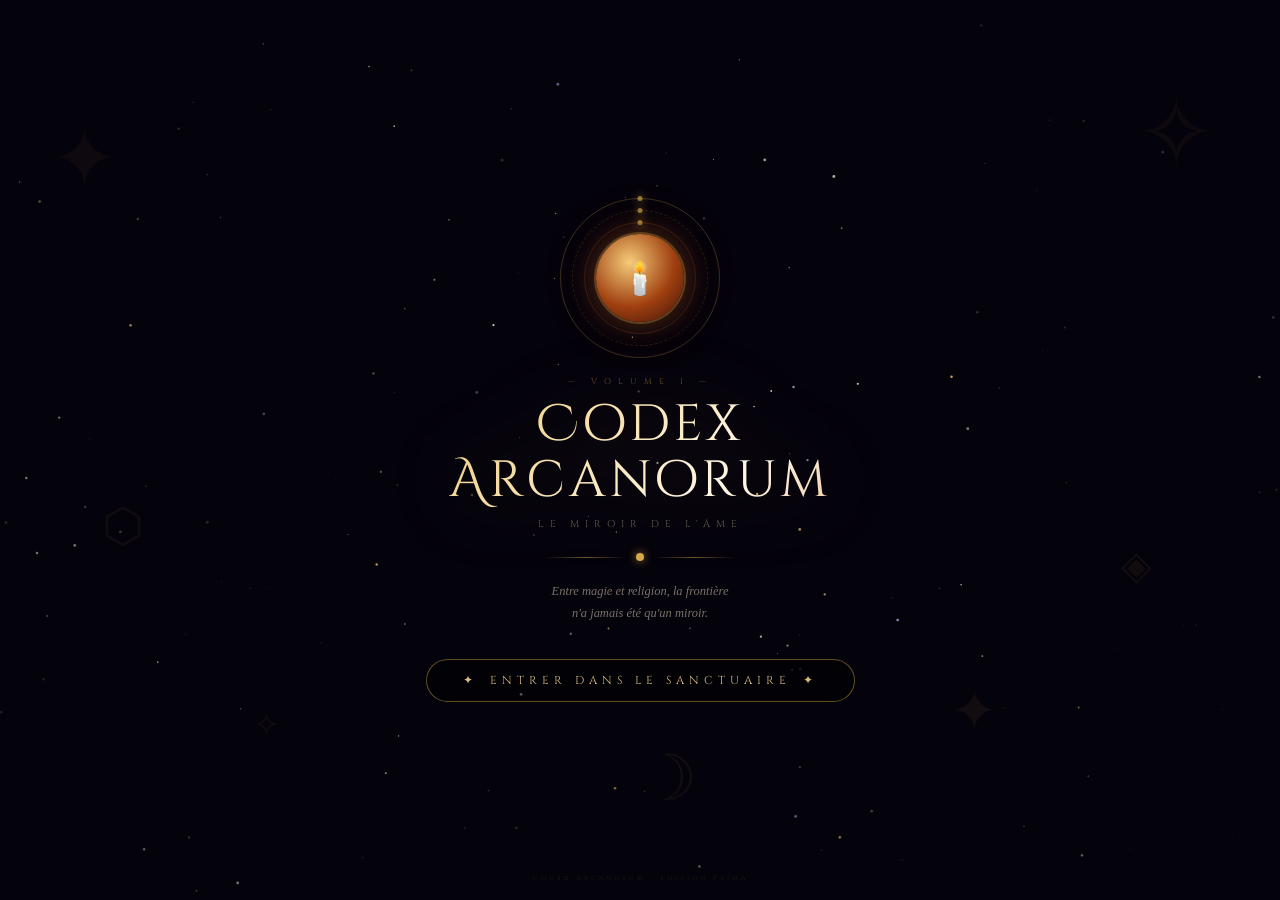
==== index.html @ 794274d6 "Adjust font sizes for various elements in index.html" ====
<!DOCTYPE html>
<html lang="fr">
<head>
<meta charset="UTF-8">
<meta name="viewport" content="width=device-width, initial-scale=1.0, user-scalable=no">
<title>Codex Arcanorum — Le Miroir de l'Âme</title>
<link rel="manifest" href="manifest.json">
<meta name="theme-color" content="#07050e">
<meta name="apple-mobile-web-app-capable" content="yes">
<meta name="apple-mobile-web-app-status-bar-style" content="black-translucent">
<meta name="mobile-web-app-capable" content="yes">
<link href="https://fonts.googleapis.com/css2?family=Cinzel+Decorative:wght@400;700&family=Cinzel:wght@400;600&family=IM+Fell+English:ital@0;1&display=swap" rel="stylesheet">
<style>

  *{box-sizing:border-box;user-select:none;margin:0;padding:0}
body{background:#07050e;font-family:'IM Fell English',Georgia,serif;color:#f4e9cc;display:flex;flex-direction:column;align-items:center;min-height:100vh;padding:12px;gap:10px;transition:background 1.4s}
:root{--acc:#d4a84b;--accL:#f0cc7a;--accD:#7a5a22;--ember:#c05c1a;--bg1:#07050e;--bg2:#0f0c1c;--parc:#f4e9cc;--parcD:#c9b98a;--mys:#7a5ab0;--border:rgba(212,168,75,0.28);--glow:rgba(212,120,30,0.28)}
#starsCanvas{position:fixed;inset:0;pointer-events:none;z-index:0;opacity:0.45}
header{text-align:center;position:relative;z-index:1;padding:4px 0}
.t-main{font-family:'Cinzel Decorative',serif;font-size:clamp(1rem,3vw,1.8rem);background:linear-gradient(135deg,#f0cc7a,var(--ember) 50%,#f0cc7a);-webkit-background-clip:text;background-clip:text;color:transparent;letter-spacing:2px}
.t-sub{font-family:'Cinzel',serif;font-size:0.58rem;color:var(--accD);letter-spacing:4px;text-transform:uppercase;margin-top:2px}
.stat-bar{display:flex;align-items:center;background:rgba(0,0,0,0.5);border:1px solid var(--border);border-radius:40px;padding:6px 14px;width:100%;max-width:700px;z-index:1;justify-content:space-between}
.sb-block{text-align:center;flex:1}
.sb-val{font-family:'Cinzel',serif;font-size:1.3rem;color:var(--accL);text-shadow:0 0 8px var(--glow);display:block;line-height:1.1}
.sb-lbl{font-size:0.58rem;letter-spacing:2px;color:var(--accD);text-transform:uppercase}
.sb-div{width:1px;height:26px;background:var(--border)}
.tabs{display:flex;gap:4px;width:100%;max-width:900px;position:relative;z-index:2}
.tab-btn{flex:1;padding:8px 3px;border:1px solid var(--border);background:rgba(0,0,0,0.4);border-radius:12px;font-family:'Cinzel',serif;font-size:0.68rem;letter-spacing:1px;color:var(--accD);cursor:pointer;text-align:center;transition:all 0.2s;position:relative}
.tab-btn.active{background:rgba(212,168,75,0.12);border-color:var(--acc);color:var(--accL)}
.tab-btn .notif{position:absolute;top:-4px;right:-4px;background:var(--ember);color:#fff;border-radius:50%;width:14px;height:14px;font-size:0.48rem;display:flex;align-items:center;justify-content:center;font-family:'Cinzel',serif}
.tab-pane{display:none;width:100%;max-width:900px;z-index:1}
.tab-pane.active{display:block}
.panel{background:linear-gradient(160deg,var(--bg2),var(--bg1));border:1px solid var(--border);border-radius:18px;padding:14px;position:relative;overflow:hidden}
.panel::before{content:'';position:absolute;inset:0;border-radius:18px;background:linear-gradient(135deg,rgba(212,168,75,0.04) 0%,transparent 50%);pointer-events:none}
.panel-title{font-family:'Cinzel',serif;font-size:0.65rem;letter-spacing:4px;text-transform:uppercase;color:var(--acc);border-bottom:1px solid var(--border);padding-bottom:5px;margin-bottom:10px}
#tab-ritual{display:grid;grid-template-columns:1fr 1fr;gap:11px}
@media(max-width:600px){#tab-ritual{grid-template-columns:1fr}}
.epoch-badge{background:rgba(212,168,75,0.09);border:1px solid rgba(212,168,75,0.25);border-radius:40px;padding:3px 11px;font-family:'Cinzel',serif;font-size:0.54rem;letter-spacing:2px;color:var(--accL);display:inline-block;margin-bottom:7px}
.fact-box{background:rgba(15,12,28,0.85);border:1px solid var(--acc);box-shadow:0 0 20px rgba(212,168,75,0.15);position:relative;overflow:hidden;width:100%;max-width:600px;margin:10px auto;display:flex;flex-direction:column;justify-content:space-between;align-items:center;text-align:center;padding:14px 18px;clip-path:polygon(2% 5%,98% 0%,100% 92%,3% 100%,0% 50%);backdrop-filter:blur(4px);
  height: 148px;
  min-height: 148px;
  max-height: 148px;
}
.fact-box::after{content:"";position:absolute;top:-50%;left:-150%;width:200%;height:200%;background:linear-gradient(45deg,transparent,rgba(255,255,255,0.1),transparent);transform:rotate(45deg);animation:mirrorShine 8s cubic-bezier(0.4,0,0.6,1) infinite;pointer-events:none}
   @keyframes mirrorShine{0%{transform:translateX(-100%) rotate(45deg)}100%{transform:translateX(100%) rotate(45deg)}}
@keyframes guidePulse{0%,100%{box-shadow:0 0 8px rgba(212,168,75,0.2);border-color:rgba(212,168,75,0.4)}50%{box-shadow:0 0 22px rgba(212,168,75,0.5);border-color:var(--accL)}}
.fact-txt{display:block;width:100%;word-break:normal;overflow-wrap:anywhere}
.fact-type{font-family:'Cinzel',serif;font-size:0.58rem;letter-spacing:3px;text-transform:uppercase;margin-bottom:2px;flex-shrink:0}
.fact-type.tf{color:var(--ember)}.fact-type.tc{color:var(--mys)}.fact-type.tt{color:#6a9a6a}
.fact-inner{overflow:hidden;flex:1;display:flex;align-items:center;width:100%}
.fact-txt{font-size:0.76rem;line-height:1.42;color:var(--parc);font-style:italic;
  display:-webkit-box;-webkit-line-clamp:4;-webkit-box-orient:vertical;overflow:hidden;
  width:100%;word-break:break-word}
.fact-txt.cit{font-size:0.8rem;color:#e0d8f4;-webkit-line-clamp:4}
.fact-auth{font-size:0.52rem;color:var(--accD);margin-top:3px;font-family:'Cinzel',serif;flex-shrink:0;overflow:hidden;text-overflow:ellipsis;white-space:nowrap;max-width:100%}
.ritual-wrap{display:flex;justify-content:center;margin:8px 0}
.ritual-btn{width:126px;height:126px;border-radius:50%;border:none;cursor:pointer;background:radial-gradient(circle at 35% 30%,#f5cc7a,#a04010 60%,#6a2a08);animation:pglow 3.2s ease-in-out infinite;transition:transform 0.06s;outline:none}
.ritual-btn:active{transform:scale(0.92);animation:none}
.ritual-inner{width:100%;height:100%;border-radius:50%;display:flex;flex-direction:column;align-items:center;justify-content:center;gap:2px;pointer-events:none}
.ritual-btn .sigil{font-size:1.85rem;filter:drop-shadow(0 0 6px rgba(255,220,120,0.6))}
.ritual-btn .blbl{font-family:'Cinzel',serif;font-size:0.46rem;letter-spacing:3px;color:#fff9e8}
@keyframes pglow{0%,100%{box-shadow:0 0 0 2px rgba(212,168,75,0.4),0 0 0 5px rgba(212,168,75,0.07),0 10px 25px rgba(0,0,0,0.7),0 0 18px var(--glow),inset 0 1px 2px rgba(255,240,180,0.4)}50%{box-shadow:0 0 0 3px rgba(240,200,100,0.7),0 0 0 11px rgba(212,168,75,0.12),0 10px 25px rgba(0,0,0,0.7),0 0 42px var(--glow),inset 0 1px 2px rgba(255,240,180,0.4)}}
.prog-row{display:flex;align-items:center;gap:8px;margin-top:10px}
.prog-bar{flex:1;height:3px;background:rgba(212,168,75,0.1);border-radius:3px;overflow:hidden}
.prog-fill{height:100%;background:linear-gradient(90deg,var(--ember),var(--acc));border-radius:3px;transition:width 0.4s}
.prog-lbl{font-family:'Cinzel',serif;font-size:0.5rem;color:var(--accD);white-space:nowrap}
.epoch-section{background:rgba(0,0,0,0.28);border:1px solid var(--border);border-radius:14px;overflow:hidden;margin-bottom:10px}
.epoch-head{padding:9px 13px;cursor:pointer;display:flex;justify-content:space-between;align-items:center;background:rgba(212,168,75,0.05)}
.epoch-head-name{font-family:'Cinzel',serif;font-size:0.72rem;color:var(--accL)}
.epoch-head-cost{font-family:'Cinzel',serif;font-size:0.58rem;color:var(--accD)}
.epoch-head.owned .epoch-head-cost{color:#6aaa6a}
.epoch-head.locked{opacity:0.3;cursor:default}
.ebar{height:2px;background:rgba(212,168,75,0.08);border-radius:2px;margin-top:5px;overflow:hidden;width:100%}
.efill{height:100%;background:linear-gradient(90deg,var(--ember),var(--acc));border-radius:2px;transition:width 0.3s}
.sanctuaries-grid{padding:8px;display:flex;flex-direction:column;gap:6px}
.sanct-card{background:rgba(0,0,0,0.3);border:1px solid rgba(212,168,75,0.14);border-radius:10px;padding:8px 10px;transition:all 0.15s}
.sanct-card.buyable{border-color:rgba(212,168,75,0.45);cursor:pointer;background:rgba(212,168,75,0.05)}
.sanct-card.buyable:hover{border-color:var(--acc);background:rgba(212,168,75,0.1);transform:translateX(2px)}
.sanct-card.locked{opacity:0.60}
.sanct-head{display:flex;justify-content:space-between;align-items:flex-start;gap:5px}
.sanct-name{font-family:'Cinzel',serif;font-size:0.7rem;color:var(--accL)}
.sanct-status{font-family:'Cinzel',serif;font-size:0.56rem;color:var(--accD)}
.sanct-card.owned .sanct-status{color:#6aaa6a}
.sanct-desc{font-size:0.63rem;color:var(--parcD);margin-top:2px;font-style:italic}
.sanct-bonus{font-size:0.58rem;color:#9ab870;margin-top:3px;font-family:'Cinzel',serif}
.lvl-bar{height:2px;background:rgba(212,168,75,0.08);border-radius:2px;margin-top:4px;overflow:hidden}
.lvl-fill{height:100%;background:linear-gradient(90deg,#6a9a6a,#9ab870);border-radius:2px}
.grim-header{display:flex;justify-content:space-between;align-items:center;margin-bottom:6px;flex-wrap:wrap;gap:6px}
.grim-total{font-family:'Cinzel',serif;font-size:0.58rem;color:var(--accD)}
.grim-filters{display:flex;gap:5px}
.grim-filter{background:rgba(0,0,0,0.35);border:1px solid var(--border);border-radius:20px;padding:3px 10px;font-family:'Cinzel',serif;font-size:0.52rem;color:var(--accD);cursor:pointer}
.grim-filter.active{background:rgba(212,168,75,0.14);border-color:var(--acc);color:var(--accL)}
.grim-epoch-section{margin-bottom:12px}
.grim-epoch-title{font-family:'Cinzel',serif;font-size:0.62rem;letter-spacing:3px;text-transform:uppercase;color:var(--acc);border-bottom:1px solid var(--border);padding-bottom:4px;margin-bottom:7px;display:flex;justify-content:space-between}
.grim-count{font-size:0.52rem;color:var(--accD)}
.grim-entry{background:rgba(0,0,0,0.32);border-radius:10px;padding:10px 12px;margin-bottom:6px;animation:slideIn 0.25s ease;border-left:3px solid transparent}
@keyframes slideIn{from{opacity:0;transform:translateX(-6px)}to{opacity:1;transform:translateX(0)}}
.grim-entry.tf{border-left-color:var(--ember);background:rgba(74,48,128,0.15)}
.grim-entry.tc{border-left-color:var(--mys);background:rgba(100,80,160,0.12)}
.grim-entry.tt{border-left-color:#6a9a6a;background:rgba(40,80,40,0.15)}
.grim-entry.rev{border-left-color:#5a8ac0;background:rgba(30,50,90,0.28)}
.ge-type{font-family:'Cinzel',serif;font-size:0.56rem;letter-spacing:3px;text-transform:uppercase;margin-bottom:3px}
.ge-type.tf{color:var(--ember)}.ge-type.tc{color:var(--mys)}.ge-type.tt{color:#6a9a6a}.ge-type.rev{color:#5a8ac0}
.ge-text{font-size:0.78rem;line-height:1.52;color:var(--parc);font-style:italic}
.ge-text.cit{font-size:0.84rem;color:#e0d8f4}
.ge-auth{font-size:0.56rem;color:var(--accD);margin-top:3px;font-family:'Cinzel',serif}
.grim-empty{font-size:0.72rem;color:var(--accD);font-style:italic;text-align:center;padding:20px;opacity:0.6}
.grim-scroll{max-height:60vh;overflow-y:auto;scrollbar-width:thin;padding-right:4px}
.modal-ov{position:fixed;inset:0;z-index:2000;background:rgba(2,1,8,0.84);backdrop-filter:blur(6px);display:flex;align-items:center;justify-content:center;animation:fadein 0.3s ease}
@keyframes fadein{from{opacity:0}to{opacity:1}}
.modal-box{background:linear-gradient(160deg,#100e20,#080614);border-radius:18px;padding:24px 22px;max-width:520px;width:100%;position:relative;animation:slideup 0.35s ease}
@keyframes slideup{from{opacity:0;transform:translateY(18px)}to{opacity:1;transform:translateY(0)}}
.modal-border{position:absolute;inset:0;border-radius:18px;border:1px solid rgba(212,168,75,0.48);pointer-events:none}
.modal-title{font-family:'Cinzel',serif;font-size:1.15rem;color:var(--accL);margin-bottom:12px;text-align:center;letter-spacing:3px}
.modal-text{font-style:italic;font-size:0.95rem;line-height:1.7;max-height:55vh;overflow-y:auto;padding-right:10px}
.modal-close{display:block;width:100%;background:rgba(212,168,75,0.1);border:1px solid var(--border);border-radius:40px;padding:8px;font-family:'Cinzel',serif;font-size:0.6rem;letter-spacing:3px;color:var(--accL);cursor:pointer;text-align:center}
.toast{position:fixed;bottom:14px;left:50%;transform:translateX(-50%) translateY(14px);background:rgba(18,13,32,0.97);border:1px solid var(--acc);border-radius:40px;padding:6px 18px;font-family:'Cinzel',serif;font-size:0.63rem;color:var(--accL);opacity:0;transition:all 0.3s;pointer-events:none;z-index:1000;white-space:nowrap}
.toast.show{opacity:1;transform:translateX(-50%) translateY(0)}
@media(max-width:560px){.modal-box{padding:18px 14px}.ritual-btn{width:110px;height:110px}.ritual-btn .sigil{font-size:1.6rem}.toast{white-space:normal;font-size:0.55rem}}
.reset-btn{position:fixed;bottom:12px;right:12px;background:rgba(100,80,160,0.2);border:1px solid rgba(212,168,75,0.3);border-radius:30px;padding:4px 10px;font-family:'Cinzel',serif;font-size:0.5rem;letter-spacing:1px;color:var(--accD);cursor:pointer;z-index:100;transition:all 0.2s;backdrop-filter:blur(4px)}
.reset-btn:hover{background:rgba(100,80,160,0.4);border-color:var(--ember);color:var(--accL)}
/* ═══════════ TUTORIEL ═══════════ */
.tuto-overlay{position:fixed;inset:0;z-index:5000;background:rgba(2,1,8,0.92);backdrop-filter:blur(8px);display:flex;align-items:center;justify-content:center;padding:16px;animation:fadein 0.4s ease}
.tuto-box{background:linear-gradient(160deg,#0e0c1e,#070514);border:1px solid var(--border);border-radius:20px;padding:22px 20px;max-width:480px;width:100%;position:relative;max-height:92vh;overflow-y:auto;scrollbar-width:thin}
.tuto-box::before{content:'';position:absolute;inset:0;border-radius:20px;background:linear-gradient(135deg,rgba(212,168,75,0.05) 0%,transparent 60%);pointer-events:none}
.tuto-header{text-align:center;margin-bottom:16px}
.tuto-title{font-family:'Cinzel Decorative',serif;font-size:1rem;background:linear-gradient(135deg,#f0cc7a,var(--ember) 50%,#f0cc7a);-webkit-background-clip:text;background-clip:text;color:transparent;letter-spacing:2px}
.tuto-subtitle{font-family:'Cinzel',serif;font-size:0.5rem;color:var(--accD);letter-spacing:3px;text-transform:uppercase;margin-top:4px}
.tuto-step{display:none}
.tuto-step.active{display:block;animation:slideIn 0.3s ease}
.tuto-step-title{font-family:'Cinzel',serif;font-size:0.75rem;color:var(--accL);margin-bottom:10px;display:flex;align-items:center;gap:8px;letter-spacing:2px}
.tuto-step-title .tuto-icon{font-size:1.4rem}
.tuto-text{font-size:0.75rem;line-height:1.7;color:var(--parc);font-style:italic}
.tuto-text strong{color:var(--accL);font-style:normal}
.tuto-text .tuto-tip{display:inline-block;background:rgba(212,168,75,0.1);border:1px solid rgba(212,168,75,0.25);border-radius:8px;padding:6px 10px;margin:8px 0;width:100%;font-style:normal;font-size:0.72rem}
.tuto-text .tuto-tip::before{content:"✧ ";color:var(--acc)}
.tuto-nav{display:flex;gap:8px;margin-top:18px;align-items:center}
.tuto-nav-btn{flex:1;padding:8px;background:rgba(212,168,75,0.1);border:1px solid var(--border);border-radius:30px;font-family:'Cinzel',serif;font-size:0.55rem;letter-spacing:2px;color:var(--accL);cursor:pointer;text-align:center;transition:all 0.2s}
.tuto-nav-btn:hover{background:rgba(212,168,75,0.2);border-color:var(--acc)}
.tuto-nav-btn.primary{background:rgba(212,168,75,0.18);border-color:var(--acc)}
.tuto-nav-btn.primary:hover{background:rgba(212,168,75,0.32);box-shadow:0 0 14px var(--glow)}
.tuto-dots{display:flex;gap:5px;justify-content:center;margin-top:12px}
.tuto-dot{width:6px;height:6px;border-radius:50%;background:rgba(212,168,75,0.2);border:1px solid rgba(212,168,75,0.3);transition:all 0.2s}
.tuto-dot.active{background:var(--acc);border-color:var(--accL);box-shadow:0 0 6px var(--glow)}
.tuto-divider{height:1px;background:var(--border);margin:12px 0}
.tuto-btn-help{position:fixed;bottom:52px;right:12px;background:rgba(100,80,160,0.25);border:1px solid rgba(212,168,75,0.35);border-radius:30px;padding:4px 10px;font-family:'Cinzel',serif;font-size:0.5rem;letter-spacing:1px;color:var(--accD);cursor:pointer;z-index:200;transition:all 0.2s;backdrop-filter:blur(4px)}
.tuto-btn-help:hover{background:rgba(100,80,160,0.45);border-color:var(--acc);color:var(--accL)}
.rune{position:fixed;pointer-events:none;z-index:1000;font-family:'Cinzel Decorative',serif;font-size:1.8rem;font-weight:bold;white-space:nowrap;animation:riseRune 1.4s ease-out forwards}
@keyframes riseRune{0%{opacity:0.9;transform:translateY(0) scale(0.8);filter:blur(0px)}30%{opacity:1;transform:translateY(-15px) scale(1)}100%{opacity:0;transform:translateY(-70px) scale(0.5);filter:blur(4px)}}
.spark{position:fixed;pointer-events:none;z-index:999;width:3px;height:3px;border-radius:50%;background:radial-gradient(circle,#f0cc7a,#d4783a);animation:sparkOut 0.8s ease-out forwards}
@keyframes sparkOut{0%{opacity:0.9;transform:scale(1)}100%{opacity:0;transform:scale(0.2) translateY(-20px)}}
.sigilCircle{position:fixed;pointer-events:none;z-index:998;border-radius:50%;border:1px solid rgba(212,168,75,0.6);box-shadow:0 0 12px rgba(212,168,75,0.4),inset 0 0 8px rgba(212,168,75,0.2);animation:circlePulse 0.7s ease-out forwards}
@keyframes circlePulse{0%{width:0;height:0;margin-left:0;margin-top:0;opacity:0.8}50%{opacity:0.5}100%{width:90px;height:90px;margin-left:-45px;margin-top:-45px;opacity:0}}
.mirror-fragments{display:flex;flex-wrap:wrap;gap:10px;margin:15px 0;justify-content:center}
.mirror-shard{width:65px;height:65px;background:rgba(212,168,75,0.1);border:1px solid rgba(212,168,75,0.3);border-radius:50%;display:flex;flex-direction:column;align-items:center;justify-content:center;font-size:1.6rem;transition:all 0.2s;position:relative}
.mirror-shard.found{background:rgba(212,168,75,0.25);border-color:var(--acc);box-shadow:0 0 12px rgba(212,168,75,0.4);animation:shardGlow 2s ease-in-out infinite}
.mirror-shard.found .shard-name{font-size:0.45rem;color:var(--accL);margin-top:4px;text-align:center}
.mirror-shard:not(.found){opacity:0.4;filter:grayscale(0.5)}
@keyframes shardGlow{0%,100%{box-shadow:0 0 5px rgba(212,168,75,0.3)}50%{box-shadow:0 0 18px rgba(212,168,75,0.7)}}
.mirror-progress{background:rgba(0,0,0,0.4);border-radius:20px;padding:12px;margin:12px 0;text-align:center}
.mirror-button{background:linear-gradient(135deg,rgba(212,168,75,0.2),rgba(100,80,160,0.3));border:2px solid var(--acc);border-radius:60px;padding:14px 24px;font-family:'Cinzel',serif;font-size:0.9rem;letter-spacing:4px;color:var(--accL);cursor:pointer;width:100%;margin:15px 0;transition:all 0.2s}
.mirror-button:hover:not(:disabled){background:rgba(212,168,75,0.35);transform:scale(1.02);box-shadow:0 0 20px var(--glow)}
.mirror-button:disabled{opacity:0.4;cursor:not-allowed}
.mirror-legend{font-size:0.65rem;color:var(--parcD);font-style:italic;margin-top:12px;padding-top:10px;border-top:1px solid var(--border);text-align:center}
.mirror-complete{background:linear-gradient(135deg,rgba(212,168,75,0.15),rgba(100,80,160,0.2));border-radius:16px;padding:18px;margin:15px 0;text-align:center;border:1px solid rgba(212,168,75,0.5);animation:completePulse 1.8s ease-in-out infinite}
@keyframes completePulse{0%,100%{border-color:rgba(212,168,75,0.4);background:rgba(212,168,75,0.08)}50%{border-color:rgba(212,168,75,0.9);background:rgba(212,168,75,0.18)}}
.mirror-final-choice{display:flex;gap:12px;margin:15px 0;flex-wrap:wrap}
.choice-btn{flex:1;background:rgba(0,0,0,0.5);border:1px solid var(--border);border-radius:40px;padding:12px 8px;font-family:'Cinzel',serif;font-size:0.7rem;cursor:pointer;transition:all 0.2s;color:var(--parc)}
.choice-btn:hover{border-color:var(--acc);background:rgba(212,168,75,0.15)}
.choice-faith{border-left-color:#c0a8f0}.choice-magic{border-left-color:var(--ember)}.choice-unity{border-left-color:var(--acc)}
.modal-mirror{border:2px solid var(--acc);box-shadow:0 0 30px var(--glow), inset 0 0 20px rgba(212,168,75,0.1);background:linear-gradient(160deg,#0a0818,#050310);animation:modalGlowPulse 2s ease-in-out infinite}
.modal-mirror .modal-border{border-color:var(--acc);box-shadow:0 0 15px var(--acc)}
.modal-mirror .modal-title{font-size:1.2rem;letter-spacing:4px;text-shadow:0 0 10px var(--acc);color:var(--accL)}
.modal-mirror .modal-text{border-left:2px solid var(--acc);padding-left:15px;font-size:1rem}
@keyframes modalGlowPulse{0%,100%{box-shadow:0 0 20px rgba(212,168,75,0.2), inset 0 0 10px rgba(212,168,75,0.05)}50%{box-shadow:0 0 45px rgba(212,168,75,0.5), inset 0 0 25px rgba(212,168,75,0.1)}}
.modal-mirror-ultimate{border:3px solid #d4af37;box-shadow:0 0 60px rgba(212,175,55,0.7), inset 0 0 30px rgba(212,175,55,0.15);background:linear-gradient(160deg,#1a1520,#0a0810);animation:modalUltimatePulse 1.5s ease-in-out infinite}
.modal-mirror-ultimate .modal-title{font-size:1.4rem;text-shadow:0 0 15px #d4af37;color:#d4af37}
.modal-mirror-ultimate .modal-text{border-left:2px solid #d4af37;color:#f0e6c0}
@keyframes modalUltimatePulse{0%,100%{box-shadow:0 0 30px rgba(212,175,55,0.3)}50%{box-shadow:0 0 70px rgba(212,175,55,0.8)}}
.achievements-panel{max-height:400px;overflow-y:auto;padding:5px}
.achievement{background:rgba(0,0,0,0.3);border-left:3px solid var(--accD);border-radius:10px;padding:8px 12px;margin-bottom:8px;transition:all 0.2s;cursor:pointer}
.achievement.unlocked{border-left-color:var(--acc);background:rgba(212,168,75,0.1);box-shadow:0 0 8px rgba(212,168,75,0.2)}
.achievement.unlocked .achieve-title{color:var(--accL);text-shadow:0 0 4px var(--acc)}
.achievement.unlocked .achieve-desc{color:var(--parc)}
.achievement.locked{opacity:0.5;filter:grayscale(0.3)}
.achieve-title{font-family:'Cinzel',serif;font-size:0.7rem;letter-spacing:2px;display:flex;justify-content:space-between;align-items:center}
.achieve-name{color:var(--acc)}
.achieve-date{font-size:0.5rem;color:var(--accD);font-family:monospace}
.achieve-desc{font-size:0.55rem;color:var(--parcD);margin-top:3px;font-style:italic}
.achieve-reward{font-size:0.5rem;color:#9ab870;margin-top:3px}

/* ═══════════ GAINS PASSIFS VISUELS ═══════════ */
@keyframes passiveFloat{
  0%  { opacity:0;   transform:translateY(0)   scale(0.7); }
  18% { opacity:1;   transform:translateY(-8px) scale(1);  }
  70% { opacity:0.85;transform:translateY(-28px)scale(0.95);}
  100%{ opacity:0;   transform:translateY(-48px)scale(0.6); filter:blur(2px); }
}
@keyframes passiveDot{
  0%  { opacity:0;   transform:translateY(0) scale(0); }
  20% { opacity:0.8; transform:translateY(-6px) scale(1); }
  100%{ opacity:0;   transform:translateY(-30px) scale(0.4); }
}
@keyframes sanctPulse{
  0%,100%{ box-shadow: 0 0 0px rgba(212,168,75,0); }
  50%    { box-shadow: 0 0 10px rgba(212,168,75,0.22), inset 0 0 6px rgba(212,168,75,0.08); }
}
.passive-float{
  position:absolute; pointer-events:none; z-index:900;
  font-family:'Cinzel',serif; font-size:0.62rem; font-weight:bold;
  color:#f0cc7a; text-shadow:0 0 6px rgba(212,168,75,0.9);
  white-space:nowrap; animation:passiveFloat 1.5s ease-out forwards;
}
.passive-dot{
  position:absolute; pointer-events:none; z-index:899;
  width:3px; height:3px; border-radius:50%;
  background:radial-gradient(circle,#f0cc7a,#c07820);
  animation:passiveDot 1.2s ease-out forwards;
}
.sanct-card.owned{ position:relative; overflow:visible; }
.sanct-card.active-passive{ animation:sanctPulse 2.4s ease-in-out infinite; }
.achieve-notif{position:fixed;bottom:80px;right:20px;background:linear-gradient(135deg,#0a0818,#050310);border:2px solid var(--acc);border-radius:12px;padding:12px 18px;max-width:280px;z-index:2001;opacity:0;transition:opacity 0.3s ease;animation:achieveSlideIn 0.4s ease-out forwards;box-shadow:0 0 30px rgba(212,168,75,0.4)}
#achievementsBtn.has-new::after{content:"✨";position:absolute;top:-8px;right:-8px;font-size:0.7rem;animation:sparkle 1s ease-in-out infinite}
@keyframes sparkle{0%,100%{opacity:0.6;transform:scale(0.9)}50%{opacity:1;transform:scale(1.2)}}
.cosmic-section{background:linear-gradient(160deg,rgba(20,10,40,0.9),rgba(5,2,15,0.95));border:1px solid rgba(212,175,55,0.5);border-radius:18px;overflow:hidden;margin-bottom:12px;box-shadow:0 0 30px rgba(212,175,55,0.08)}
.cosmic-header{padding:12px 16px;background:linear-gradient(90deg,rgba(212,175,55,0.1),rgba(100,80,160,0.1));border-bottom:1px solid rgba(212,175,55,0.25);text-align:center}
.cosmic-title{font-family:'Cinzel Decorative',serif;font-size:0.72rem;letter-spacing:4px;background:linear-gradient(135deg,#f0cc7a,#d4af37,#c0a8e8);-webkit-background-clip:text;background-clip:text;color:transparent}
.cosmic-subtitle{font-size:0.52rem;color:rgba(212,175,55,0.6);letter-spacing:2px;margin-top:3px;font-family:'Cinzel',serif}
.cosmic-grid{padding:10px;display:flex;flex-direction:column;gap:8px}
.cosmic-card{border-radius:14px;padding:12px 14px;border:1px solid rgba(212,175,55,0.2);background:rgba(0,0,0,0.4);transition:all 0.2s;position:relative;overflow:hidden}
.cosmic-card.owned{border-color:rgba(212,175,55,0.55);background:linear-gradient(135deg,rgba(212,175,55,0.08),rgba(100,80,160,0.12));box-shadow:0 0 15px rgba(212,175,55,0.12)}
.cosmic-card.buyable {
  border-color: rgba(212,175,55,0.45);
  cursor: pointer;
  background: rgba(212,175,55,0.05);
  transition: all 0.2s ease;
  animation: none !important;
}

.cosmic-card.buyable:hover {
  border-color: #d4af37;
  background: rgba(212,175,55,0.1);
  transform: translateX(2px);
  box-shadow: 0 0 20px rgba(212,175,55,0.2);
}
 .cosmic-card.locked{opacity:0.32}
.cosmic-card-head{display:flex;justify-content:space-between;align-items:flex-start;gap:8px}
.cosmic-name{font-family:'Cinzel',serif;font-size:0.7rem;color:#f0cc7a;display:flex;align-items:center;gap:6px}
.cosmic-cost{font-family:'Cinzel',serif;font-size:0.56rem;color:rgba(212,175,55,0.7);white-space:nowrap}
.cosmic-card.owned .cosmic-cost{color:#9ab870}
.cosmic-desc{font-size:0.6rem;color:var(--parcD);margin-top:4px;font-style:italic;line-height:1.4}
.cosmic-bonus{font-size:0.55rem;color:#c0a8e8;margin-top:5px;font-family:'Cinzel',serif;letter-spacing:1px}
.cosmic-lore{font-size:0.56rem;color:rgba(240,230,200,0.55);margin-top:6px;font-style:italic;line-height:1.4;border-left:2px solid rgba(212,175,55,0.25);padding-left:8px;display:none}
.cosmic-card.owned .cosmic-lore{display:block;color:rgba(240,230,200,0.75)}
.cosmic-shine{position:absolute;inset:0;background:linear-gradient(45deg,transparent 30%,rgba(212,175,55,0.06) 50%,transparent 70%);pointer-events:none;animation:cosmicShine 6s ease-in-out infinite}
@keyframes cosmicShine{0%{transform:translateX(-100%)}100%{transform:translateX(200%)}}
.cosmic-progress{display:flex;align-items:center;gap:6px;margin-top:6px}
.cosmic-prog-bar{flex:1;height:2px;background:rgba(212,175,55,0.1);border-radius:2px;overflow:hidden}
.cosmic-prog-fill{height:100%;background:linear-gradient(90deg,#7a5ab0,#d4af37);border-radius:2px;transition:width 0.4s}
@media(max-width:400px){body{padding:8px;gap:6px}}.stat-bar{padding:4px 10px;gap:4px}.sb-val{font-size:0.9rem}.sb-lbl{font-size:0.4rem}.tab-btn{font-size:0.5rem;padding:6px 2px}.panel{padding:10px}.panel-title{font-size:0.5rem;margin-bottom:6px}.fact-txt{font-size:0.65rem}.fact-txt.cit{font-size:0.7rem}.ritual-btn{width:100px;height:100px}.ritual-btn .sigil{font-size:1.4rem}.ritual-btn .blbl{font-size:0.4rem}.epoch-badge{font-size:0.45rem;padding:2px 8px}.sanct-name{font-size:0.6rem}.sanct-desc{font-size:0.55rem}.sanct-status,.sanct-bonus{font-size:0.5rem}.sanct-card{padding:6px 8px}.grim-entry{padding:8px 10px}.ge-text{font-size:0.65rem}.ge-type{font-size:0.45rem}.mirror-shard{width:50px;height:50px;font-size:1.2rem}.mirror-shard.found .shard-name{font-size:0.4rem}.mirror-button{font-size:0.7rem;padding:10px 16px}.choice-btn{font-size:0.6rem;padding:8px 6px}.modal-box{max-width:90%;padding:16px 14px;margin:10px}.modal-title{font-size:1rem}.modal-text{font-size:0.85rem;line-height:1.5}.toast{font-size:0.55rem;padding:5px 12px;white-space:normal;max-width:90%;text-align:center}.reset-btn{padding:3px 8px;font-size:0.6rem}#achievementsBtn{font-size:0.9rem;padding:3px 6px}#recentScroll{font-size:0.55rem}}
@media(max-width:480px){.stat-bar{flex-wrap:wrap;justify-content:center;gap:8px}.sb-div{display:none}.tab-btn{font-size:0.45rem;letter-spacing:1px}.mirror-final-choice{flex-direction:column}}
.event-toast{position:fixed;bottom:80px;right:20px;width:280px;background:linear-gradient(135deg,#0a0818,#050310);border:2px solid var(--acc);border-radius:12px;padding:12px;z-index:2001;animation:slideInRight 0.3s ease-out;cursor:pointer}
.event-toast .title{font-family:'Cinzel',serif;font-size:0.8rem;color:var(--accL);margin-bottom:8px}
.event-toast .desc{font-size:0.7rem;color:var(--parc);margin-bottom:10px}
.event-toast .choices{display:flex;gap:8px}
.event-toast .choice{flex:1;background:rgba(212,168,75,0.15);border:1px solid var(--border);border-radius:8px;padding:6px;font-size:0.6rem;text-align:center;cursor:pointer}
.event-toast .choice:hover{background:rgba(212,168,75,0.3);border-color:var(--acc)}
@keyframes slideInRight{from{opacity:0;transform:translateX(100px)}to{opacity:1;transform:translateX(0)}}
#achievementsBtn,#resetBtn{z-index:2000}
@keyframes waveExpand{0%{transform:scale(0.2);opacity:0.8}100%{transform:scale(2);opacity:0}}
@keyframes floatUp{0%{opacity:1;transform:translateY(0) scale(0.5)}100%{opacity:0;transform:translateY(-60px) scale(1.2)}}
@keyframes comboGlow{0%{text-shadow:0 0 0px var(--accL)}50%{text-shadow:0 0 15px var(--accL)}100%{text-shadow:0 0 0px var(--accL)}}
.combo-flash{animation:comboGlow 0.3s ease-out}

/* ═══ COMBO AMÉLIORÉ ═══ */
#comboBlock{transition:all 0.2s}
#comboBlock.combo-on .sb-val{color:#ffaa44!important;text-shadow:0 0 10px rgba(255,130,30,0.9)!important}
#comboBlock.combo-on .sb-lbl{color:#c07838!important}
#comboBlock.combo-hot .sb-val{color:#ff6b20!important;text-shadow:0 0 18px rgba(255,80,10,1)!important;animation:comboFire 0.35s ease-in-out infinite alternate}
#comboBlock.combo-max .sb-val{color:#f0cc7a!important;text-shadow:0 0 22px rgba(212,168,75,0.8),0 0 44px rgba(240,204,122,0.4)!important;animation:comboFire 0.18s ease-in-out infinite alternate}
 @keyframes comboFire{0%{transform:scale(1)}100%{transform:scale(1.14)}}
@keyframes comboBurst{0%{transform:scale(1.3);opacity:1}100%{transform:scale(1);opacity:1}}
.combo-burst{animation:comboBurst 0.22s ease-out}

/* Barre de jauge combo */
#comboMeter{width:100%;max-width:700px;height:3px;background:rgba(212,168,75,0.08);border-radius:3px;overflow:hidden;z-index:1;opacity:0;transition:opacity 0.3s}
#comboMeter.visible{opacity:1}
#comboMeterFill{height:100%;width:0%;border-radius:3px;background:linear-gradient(90deg,#c05c1a,#f0cc7a);transition:width 0.1s ease-out}

/* Tooltip combo */
.combo-tip{position:fixed;pointer-events:none;z-index:1002;font-family:'Cinzel',serif;font-size:0.68rem;font-weight:bold;color:#ffaa44;text-shadow:0 0 8px rgba(255,120,20,0.9);animation:comboTipAnim 1.1s ease-out forwards;white-space:nowrap}
@keyframes comboTipAnim{0%{opacity:1;transform:translateY(0) scale(0.85)}20%{opacity:1;transform:translateY(-12px) scale(1.05)}100%{opacity:0;transform:translateY(-50px) scale(0.7)}}

/* Décalage : quand le combo retombe */
.combo-decay{animation:comboDecay 0.4s ease-out forwards}
@keyframes comboDecay{0%{transform:scale(0.9);opacity:0.6}100%{transform:scale(1);opacity:1}}

.reset-btn{display:none}
.tuto-btn-help{display:none}
.epoch-content{transition:all 0.2s ease;overflow:hidden;display:block}
.epoch-content.collapsed{display:none!important}
.collapse-indicator{display:inline-block;transition:transform 0.2s ease;font-size:0.7rem;margin-left:8px;color:var(--accL)}
.epoch-head{cursor:pointer;user-select:none}
.epoch-head .epoch-head-name{display:flex;align-items:center;gap:6px;flex-wrap:wrap}
.modal-box.magnum-opus{animation:magnumGlow 4s infinite ease-in-out;border:2px solid var(--accL);background:radial-gradient(circle at center,#1a140a 0%,#07050e 100%);max-width:500px;transform:scale(1.05)}
@keyframes magnumGlow{0%{box-shadow:0 0 20px var(--accD), inset 0 0 10px var(--accD)}50%{box-shadow:0 0 60px var(--accL), inset 0 0 30px var(--accL)}100%{box-shadow:0 0 20px var(--accD), inset 0 0 10px var(--accD)}}
.modal-title.legendary{font-family:'Cinzel Decorative',serif;letter-spacing:4px;background:linear-gradient(to bottom,var(--accL),var(--acc));-webkit-background-clip:text;-webkit-text-fill-color:transparent;font-size:1.6rem;text-align:center;margin-bottom:20px}
/* ═══════════════════════════════════════════════════════
   ÉCRAN DE FIN — L'Héritage Éternel
═══════════════════════════════════════════════════════ */
#endingScreen{position:fixed;inset:0;z-index:9999;background:#000;display:flex;flex-direction:column;align-items:center;overflow-y:auto;overflow-x:hidden;opacity:0;pointer-events:none;transition:opacity 2s ease}
#endingScreen.visible{opacity:1;pointer-events:all}
#endingStars{position:fixed;inset:0;z-index:0;pointer-events:none}
#endingScroll{position:relative;z-index:2;width:100%;max-width:700px;padding:80px 32px 60px;display:flex;flex-direction:column;align-items:center;gap:0}
.ending-block{opacity:0;transform:translateY(24px);transition:opacity 1.6s ease, transform 1.6s ease;text-align:center;padding:24px 0;will-change:opacity,transform}
.ending-block.revealed{opacity:1;transform:translateY(0)}
.ending-rule{width:1px;height:56px;background:linear-gradient(to bottom,transparent,rgba(212,175,55,0.45),transparent);margin:0 auto;opacity:0;transition:opacity 1.6s ease}
.ending-rule.revealed{opacity:1}
.ending-eyebrow{font-family:'Cinzel',serif;font-size:0.52rem;letter-spacing:5px;color:rgba(212,175,55,0.5);text-transform:uppercase;margin-bottom:10px}
.ending-title{font-family:'Cinzel Decorative',serif;font-size:clamp(1.2rem,4vw,2.1rem);background:linear-gradient(135deg,#f0cc7a 0%,#fff5e0 45%,#c0a8e8 70%,#f0cc7a 100%);background-size:300% 300%;-webkit-background-clip:text;background-clip:text;color:transparent;animation:endTitleShimmer 8s ease-in-out infinite;letter-spacing:3px;line-height:1.3}
@keyframes endTitleShimmer{0%,100%{background-position:0% 50%}50%{background-position:100% 50%}}
.ending-sub{font-family:'Cinzel',serif;font-size:0.6rem;color:rgba(240,230,200,0.45);letter-spacing:4px;margin-top:6px}
.ending-thesis{font-family:'IM Fell English',Georgia,serif;font-size:clamp(0.9rem,2.2vw,1.06rem);color:rgba(240,230,200,0.85);line-height:1.9;font-style:italic;max-width:560px;margin:0 auto;text-align:center}
.ending-thesis em{color:#f0cc7a;font-style:normal;font-variant:small-caps;letter-spacing:1px}
.ending-thesis strong{color:#c0a8e8;font-weight:normal}
.ending-thesis .g{color:#9ab870}
.ending-citation{font-family:'Cinzel',serif;font-size:0.55rem;color:rgba(212,175,55,0.42);letter-spacing:2px;margin-top:10px;text-align:center}
.ending-symbol{font-size:2.8rem;display:block;text-align:center;filter:drop-shadow(0 0 18px rgba(212,175,55,0.45));animation:endSymbolFloat 7s ease-in-out infinite}
@keyframes endSymbolFloat{0%,100%{transform:translateY(0) rotate(-1deg)}50%{transform:translateY(-10px) rotate(1deg)}}
.ending-divider{font-family:'Cinzel',serif;font-size:0.65rem;color:rgba(212,175,55,0.28);letter-spacing:8px;text-align:center;margin:2px 0}
.ending-final-word{font-family:'Cinzel Decorative',serif;font-size:clamp(1rem,3.5vw,1.5rem);color:#f0cc7a;text-align:center;letter-spacing:4px;text-shadow:0 0 40px rgba(212,175,55,0.7),0 0 80px rgba(212,175,55,0.3),0 0 120px rgba(192,168,232,0.2)}
.ending-close-wrap{text-align:center;padding:40px 0 30px;opacity:0;transition:opacity 2s ease}
.ending-close-wrap.visible{opacity:1}
#endingCloseBtn{font-family:'Cinzel',serif;font-size:0.6rem;letter-spacing:4px;color:rgba(212,175,55,0.55);background:transparent;border:1px solid rgba(212,175,55,0.22);border-radius:40px;padding:10px 28px;cursor:pointer;transition:all 0.3s}
#endingCloseBtn:hover{color:#f0cc7a;border-color:rgba(212,175,55,0.65);box-shadow:0 0 20px rgba(212,175,55,0.18)}
.ending-particle{position:fixed;border-radius:50%;pointer-events:none;animation:endParticleDrift linear infinite}
@keyframes endParticleDrift{0%{transform:translateY(110vh);opacity:0}8%{opacity:0.8}88%{opacity:0.2}100%{transform:translateY(-10vh);opacity:0}}

/* ═══════════════════════════════════════════════════════
   ÉCRAN TITRE — Codex Arcanorum
═══════════════════════════════════════════════════════ */
#titleScreen{
  position:fixed;inset:0;z-index:9998;
  background:#04020b;
  display:flex;flex-direction:column;align-items:center;justify-content:center;
  overflow:hidden;
  transition:opacity 1.8s ease, transform 1.8s ease;
}
#titleScreen.fade-out{opacity:0;transform:scale(1.04);pointer-events:none}
#titleCanvas{position:absolute;inset:0;z-index:0}

.title-content{
  position:relative;z-index:2;
  display:flex;flex-direction:column;align-items:center;
  gap:0;
  text-align:center;
  padding:20px;
}

/* Sigil central animé */
.title-sigil-wrap{
  position:relative;width:160px;height:160px;margin-bottom:18px;
}
.title-sigil-ring{
  position:absolute;inset:0;border-radius:50%;
  border:1px solid rgba(212,168,75,0.25);
  animation:ringRotate 18s linear infinite;
}
.title-sigil-ring:nth-child(2){
  inset:12px;border:1px dashed rgba(212,168,75,0.15);
  animation-duration:28s;animation-direction:reverse;
}
.title-sigil-ring:nth-child(3){
  inset:24px;border:1px solid rgba(192,100,30,0.2);
  animation-duration:12s;
}
.title-sigil-ring::before{
  content:'';position:absolute;
  top:-3px;left:50%;transform:translateX(-50%);
  width:5px;height:5px;border-radius:50%;
  background:rgba(212,168,75,0.7);
  box-shadow:0 0 8px rgba(212,168,75,0.8);
}
@keyframes ringRotate{from{transform:rotate(0deg)}to{transform:rotate(360deg)}}

.title-sigil-center{
  position:absolute;inset:36px;border-radius:50%;
  display:flex;align-items:center;justify-content:center;
  background:radial-gradient(circle at 38% 32%,#f5cc7a 0%,#a04010 55%,#3a1008 100%);
  box-shadow:0 0 0 2px rgba(212,168,75,0.3),0 0 30px rgba(212,100,30,0.4),0 0 60px rgba(212,100,30,0.15);
  animation:sigilPulse 3.5s ease-in-out infinite;
  font-size:2rem;
}
@keyframes sigilPulse{
  0%,100%{box-shadow:0 0 0 2px rgba(212,168,75,0.3),0 0 30px rgba(212,100,30,0.35),0 0 60px rgba(212,100,30,0.1)}
  50%{box-shadow:0 0 0 4px rgba(212,168,75,0.5),0 0 50px rgba(212,100,30,0.6),0 0 100px rgba(212,100,30,0.25)}
}

/* Titre principal */
.title-eyebrow{
  font-family:'Cinzel',serif;font-size:0.52rem;
  letter-spacing:7px;text-transform:uppercase;
  color:rgba(212,168,75,0.45);
  margin-bottom:10px;
  opacity:0;animation:titleFadeUp 1s ease 0.3s forwards;
}
.title-main-text{
  font-family:'Cinzel Decorative',serif;
  font-size:clamp(1.6rem,6vw,3.2rem);
  letter-spacing:4px;line-height:1.1;
  background:linear-gradient(135deg,#f0cc7a 0%,#fff8e8 30%,#d4783a 60%,#f0cc7a 100%);
  background-size:250% 250%;
  -webkit-background-clip:text;background-clip:text;color:transparent;
  animation:titleFadeUp 1s ease 0.6s both, titleShimmer 6s ease-in-out 1.6s infinite;
  text-shadow:none;
  filter:drop-shadow(0 0 40px rgba(212,168,75,0.25));
}
@keyframes titleShimmer{0%,100%{background-position:0% 50%}50%{background-position:100% 50%}}

.title-subtitle{
  font-family:'Cinzel',serif;font-size:0.62rem;
  letter-spacing:6px;text-transform:uppercase;
  color:rgba(240,220,180,0.4);
  margin-top:8px;
  opacity:0;animation:titleFadeUp 1s ease 0.9s forwards;
}

/* Séparateur ornemental */
.title-ornament{
  display:flex;align-items:center;gap:10px;
  margin:22px 0 20px;
  opacity:0;animation:titleFadeUp 1s ease 1.1s forwards;
}
.title-orn-line{width:80px;height:1px;background:linear-gradient(90deg,transparent,rgba(212,168,75,0.5),transparent)}
.title-orn-gem{
  width:8px;height:8px;
  background:var(--acc);border-radius:50%;
  box-shadow:0 0 10px rgba(212,168,75,0.8);
  animation:gemPulse 2.5s ease-in-out infinite;
}
@keyframes gemPulse{0%,100%{transform:scale(1);opacity:0.7}50%{transform:scale(1.4);opacity:1}}

/* Lore text */
.title-lore{
  font-family:'IM Fell English',Georgia,serif;
  font-size:0.78rem;line-height:1.75;
  color:rgba(240,225,195,0.5);
  font-style:italic;max-width:420px;
  opacity:0;animation:titleFadeUp 1s ease 1.3s forwards;
  text-align:center;
}

/* Bouton Entrer */
.title-enter-btn{
  margin-top:34px;
  position:relative;
  background:transparent;
  border:none;cursor:pointer;
  opacity:0;animation:titleFadeUp 1s ease 1.8s forwards;
}
.title-enter-inner{
  display:flex;align-items:center;gap:12px;
  padding:13px 36px;
  border:1px solid rgba(212,168,75,0.45);
  border-radius:60px;
  font-family:'Cinzel',serif;font-size:0.72rem;
  letter-spacing:5px;color:rgba(240,210,140,0.9);
  text-transform:uppercase;
  background:rgba(0,0,0,0.5);
  transition:all 0.35s ease;
  animation:enterGlow 3s ease-in-out 2.8s infinite;
  position:relative;overflow:hidden;
}
.title-enter-inner::before{
  content:'';position:absolute;inset:0;border-radius:60px;
  background:linear-gradient(90deg,transparent,rgba(212,168,75,0.08),transparent);
  transform:translateX(-100%);
  transition:transform 0.6s ease;
}
.title-enter-btn:hover .title-enter-inner::before{transform:translateX(100%)}
.title-enter-btn:hover .title-enter-inner{
  border-color:rgba(212,168,75,0.9);
  color:#f0cc7a;
  background:rgba(212,168,75,0.08);
  box-shadow:0 0 30px rgba(212,100,30,0.25),0 0 60px rgba(212,168,75,0.1);
  transform:translateY(-2px);
}
.title-enter-btn:active .title-enter-inner{transform:scale(0.97) translateY(0)}
@keyframes enterGlow{
  0%,100%{box-shadow:0 0 8px rgba(212,168,75,0.1)}
  50%{box-shadow:0 0 24px rgba(212,168,75,0.3),0 0 50px rgba(192,100,30,0.12)}
}

/* Runes flottantes décoratives */
.title-rune{
  position:absolute;font-family:'Cinzel Decorative',serif;
  color:rgba(212,168,75,0.08);pointer-events:none;
  animation:floatRune linear infinite;user-select:none;
}
@keyframes floatRune{
  0%{transform:translateY(0) rotate(0deg);opacity:0.05}
  50%{opacity:0.12}
  100%{transform:translateY(-30px) rotate(5deg);opacity:0.05}
}
.combo-loss {
  animation: comboLoss 0.3s ease-out;
}
@keyframes comboLoss {
  0% { transform: scale(1); text-shadow: 0 0 0px #ff6633; }
  50% { transform: scale(0.9); text-shadow: 0 0 12px #ff3300; color: #ff6633; }
  100% { transform: scale(1); text-shadow: 0 0 0px #ff6633; }
}
/* Fade-in commun */
@keyframes titleFadeUp{from{opacity:0;transform:translateY(14px)}to{opacity:1;transform:translateY(0)}}

/* Version info */
.title-version{
  position:absolute;bottom:18px;
  font-family:'Cinzel',serif;font-size:0.42rem;
  letter-spacing:3px;color:rgba(212,168,75,0.2);
  animation:titleFadeUp 1s ease 2.2s both;
}

/* Vignette overlay */
#titleScreen::after{
  content:'';position:absolute;inset:0;z-index:1;pointer-events:none;
  background:radial-gradient(ellipse at center,transparent 40%,rgba(4,2,11,0.65) 100%);
}
</style>
</head>
<body>
<canvas id="starsCanvas"></canvas>

<!-- ═══════ ÉCRAN TITRE ═══════ -->
<div id="titleScreen">
  <canvas id="titleCanvas"></canvas>

  <!-- Runes décoratives flottantes -->
  <span class="title-rune" style="font-size:5rem;left:4%;top:12%;animation-duration:14s;animation-delay:0s">✦</span>
  <span class="title-rune" style="font-size:3rem;left:8%;top:55%;animation-duration:18s;animation-delay:2s">⬡</span>
  <span class="title-rune" style="font-size:6rem;right:5%;top:8%;animation-duration:22s;animation-delay:1s">✧</span>
  <span class="title-rune" style="font-size:2.5rem;right:10%;top:60%;animation-duration:16s;animation-delay:3s">◈</span>
  <span class="title-rune" style="font-size:4rem;left:50%;top:82%;animation-duration:20s;animation-delay:0.5s">☽</span>
  <span class="title-rune" style="font-size:2rem;left:20%;top:78%;animation-duration:13s;animation-delay:4s">⟡</span>
  <span class="title-rune" style="font-size:3.5rem;right:22%;top:75%;animation-duration:17s;animation-delay:2.5s">✦</span>

  <div class="title-content">
    <!-- Sigil animé -->
    <div class="title-sigil-wrap">
      <div class="title-sigil-ring"></div>
      <div class="title-sigil-ring"></div>
      <div class="title-sigil-ring"></div>
      <div class="title-sigil-center">🕯️</div>
    </div>

    <div class="title-eyebrow">— Volume I —</div>
    <div class="title-main-text">Codex<br>Arcanorum</div>
    <div class="title-subtitle">Le Miroir de l'Âme</div>

    <div class="title-ornament">
      <div class="title-orn-line"></div>
      <div class="title-orn-gem"></div>
      <div class="title-orn-line"></div>
    </div>

    <div class="title-lore">
      Entre magie et religion, la frontière<br>
      n'a jamais été qu'un miroir.
    </div>

    <button class="title-enter-btn" id="titleEnterBtn" onclick="enterGame()">
      <div class="title-enter-inner">
        <span>✦</span>
        <span>Entrer dans le Sanctuaire</span>
        <span>✦</span>
      </div>
    </button>
  </div>

  <div class="title-version">Codex Arcanorum · Edition Prima</div>
</div>
<div id="endingScreen">
  <canvas id="endingStars"></canvas>
  <div id="endingScroll">
    <!-- filled by showEndingScreen() -->
  </div>
  <div class="ending-close-wrap" id="endingCloseWrap">
    <button id="endingCloseBtn">↩ &nbsp; CONTINUER À MÉDITER</button>
  </div>
</div>

<header><div class="t-main">✦ Codex Arcanorum ✦</div><div class="t-sub">Le Miroir de l'Âme</div></header>
<div class="stat-bar"><div class="sb-block"><span class="sb-val" id="faithVal">0</span><span class="sb-lbl">Foi</span></div><div class="sb-div"></div><div class="sb-block"><span class="sb-val" id="powerVal">1</span><span class="sb-lbl">Puissance</span></div><div class="sb-div"></div><div class="sb-block"><span class="sb-val" id="passiveVal">0.0</span><span class="sb-lbl">/ sec</span></div><div class="sb-div"></div><div class="sb-block" id="comboBlock"><span class="sb-val" id="comboVal">×1</span><span class="sb-lbl">Combo</span></div></div>
<div id="comboMeter"><div id="comboMeterFill"></div></div>
<div class="tabs"><button class="tab-btn active" data-tab="ritual">🕯️ Rituel</button><button class="tab-btn" data-tab="sanctuaires">🏛️ Sanctuaires</button><button class="tab-btn" data-tab="grimoire">📖 Grimoire <span class="notif" id="grimoireNotif" style="display:none">!</span></button><button class="tab-btn" data-tab="mirror" id="mirrorTabBtn" style="display:none">🪞 Le Miroir <span id="mirrorNotif" style="display:none">✨</span></button></div>
<div class="tabs"><button class="tab-btn" data-tab="achievements">🏆 Succès</button><button class="tab-btn" data-tab="parchemin">📜 Parchemin</button></div>
<div class="tab-pane active" id="tab-ritual">
<div class="panel">
<div class="panel-title">⬡ Lieu du Rituel</div>
<div class="epoch-badge" id="epochBadge">🌄 Aube de l'Humanité</div>
<div class="fact-box" id="factBox">
<div class="fact-type tf" id="factType">Prémices</div>
<div class="fact-inner"><div class="fact-txt" id="factTxt">Invoquez pour découvrir les liens entre magie et foi. Chaque geste révèle un fragment de sagesse oubliée…</div></div>
<div class="fact-auth" id="factAuth"></div>
</div>
<div class="ritual-wrap"><button class="ritual-btn" id="ritualBtn"><div class="ritual-inner"><span class="sigil" id="btnSigil">🕯️</span><span class="blbl" id="btnLbl">INVOQUER</span></div></button></div>
<div style="text-align:center;font-size:.55rem;color:var(--accD);font-family:'Cinzel',serif;letter-spacing:2px;margin-top:4px"><span id="ritualsCount">0</span> rituels accomplis</div>
<div class="prog-row"><div class="prog-bar"><div class="prog-fill" id="globalProgFill" style="width:0%"></div></div><div class="prog-lbl" id="globalProgLbl">0 / 0 révélations</div></div>
</div>
<div class="panel" style="margin-top:8px; max-height:180px; overflow:hidden; display:flex; flex-direction:column">
<div class="panel-title" style="font-size:0.5rem; letter-spacing:2px">⚡ Dernières Révélations</div>
<div id="recentScroll" style="overflow-y:auto; flex:1; display:flex; flex-direction:column; gap:4px; scrollbar-width:thin; padding-right:3px; font-size:0.6rem"></div>
</div>
</div>
<div class="tab-pane" id="tab-sanctuaires"><div class="panel"><div class="panel-title">🏛️ Sanctuaires & Bâtisseurs</div><div id="sanctuairesContent"></div></div></div>
<div class="tab-pane" id="tab-grimoire"><div class="panel"><div class="panel-title">📖 Grimoire des Révélations</div><div class="grim-header"><div class="grim-total" id="grimTotal">0 révélations archivées</div><div class="grim-filters"><button class="grim-filter active" data-gf="all">Tout</button><button class="grim-filter" data-gf="fait">Faits</button><button class="grim-filter" data-gf="citation">Citations</button><button class="grim-filter" data-gf="tension">Tensions</button><button class="grim-filter" data-gf="rev">Révélations</button></div></div><div class="grim-scroll" id="grimScroll"><div class="grim-empty">Aucune révélation encore archivée.<br>Invoquez pour remplir ce grimoire.</div></div></div></div>
<div class="tab-pane" id="tab-mirror"><div class="panel"><div class="panel-title" id="mirrorPanelTitle">🪞 Le Miroir de l'Âme</div><div id="mirrorContent"></div></div></div>

<div class="tab-pane" id="tab-achievements">
  <div class="panel">
    <div class="panel-title">🏆 Succès & Récompenses</div>
    <div id="achievementsTabContent" class="achievements-panel" style="max-height:65vh;overflow-y:auto;padding-right:4px">
      <div style="font-size:0.72rem;color:var(--accD);font-style:italic;text-align:center;padding:20px;opacity:0.6">Invoquez pour débloquer des succès…</div>
    </div>
  </div>
</div>

<div class="tab-pane" id="tab-parchemin">
  <div class="panel">
    <div class="panel-title">📜 Parchemin du Chercheur</div>
    <div style="margin-bottom:16px">
      <div style="font-family:'Cinzel',serif;font-size:0.54rem;letter-spacing:3px;color:var(--accD);text-transform:uppercase;margin-bottom:8px">✦ Guide d'Initiation</div>
      <button id="tutoHelpBtnInner" style="width:100%;background:rgba(212,168,75,0.1);border:1px solid var(--border);border-radius:12px;padding:11px 14px;font-family:'Cinzel',serif;font-size:0.64rem;letter-spacing:2px;color:var(--accL);cursor:pointer;text-align:left;transition:all 0.2s">📖 Ouvrir le Guide du Chercheur</button>
    </div>

   <!-- Dans l'onglet Parchemin, après le bouton du guide -->
<div style="height:1px;background:var(--border);margin:16px 0"></div>

<div id="creditsSection">
  <div style="font-family:'Cinzel',serif;font-size:0.54rem;letter-spacing:3px;color:var(--acc);text-transform:uppercase;margin-bottom:8px">✦ Sceau des Crédits ✦</div>
  <div style="font-size:0.63rem;color:var(--parcD);line-height:1.6">
    <strong style="font-family:'Cinzel',serif; letter-spacing:1px; color:var(--text)">Codex Arcanorum — Le Miroir de l'Âme</strong><br>
    Écrit et codé avec le cœur par<br>
    <span style="color:var(--accL); font-family:'Cinzel',serif; font-size:0.68rem; letter-spacing:1px">Vivien</span><br><br>
    
    <div style="border-left: 2px solid var(--acc); padding-left: 12px; margin: 16px 0; font-style: italic; color: var(--text); background: rgba(212,168,75,0.03); border-radius: 0 8px 8px 0;">
      « Vouloir choisir entre la foi et la magie est une illusion des hommes.<br>
      C'est imposer une frontière là où l'Univers n'a créé qu'un seul élan.<br><br>
      À toi, Mamour, qui fait danser ces deux mondes dans le même cœur :<br>
      <strong style="color:var(--accL); font-size:0.7rem;">Ne choisis jamais.</strong> »
    </div>
    
    <div style="margin: 16px 0 12px 0;">
      <span style="font-family:'Cinzel',serif; font-size:0.52rem; letter-spacing:2px; color:var(--acc);">✧ Remerciements ✧</span><br>
      À <strong>Mircea Eliade</strong>, dont les travaux sur le sacré et le chamanisme ont éclairé ce chemin.<br>
      À <strong>Marija Gimbutas</strong>, pour avoir rappelé au monde que la Déesse et la sorcière partageaient le même souffle.<br>
      À <strong>Carl Gustav Jung</strong>, qui a vu dans l'inconscient collectif le territoire où la foi et la magie se rencontrent.<br>
      À <strong>toutes les voix anonymes</strong> — chamanes, guérisseuses, mystiques, ermites — qui ont traversé les siècles sans jamais cesser de croire que l'invisible méritait qu'on lui parle.<br>
      Et à <strong>toi, chercheur</strong>, qui as porté ce grimoire jusqu'ici.
    </div>
    
    <div style="margin: 12px 0; font-size:0.55rem; opacity:0.65; border-top: 1px solid var(--border); padding-top: 10px;">
      <span style="font-family:'Cinzel',serif; letter-spacing:2px;">⚖️ La Foi et la Magie n'ont jamais été séparées.</span><br>
      Ce sont les hommes qui les ont crues ennemies.<br>
      Puisse ce Codex rappeler que le geste qui prie et le geste qui enchante<br>
      sont les deux mains d'un même corps tendu vers l'infini.
    </div>
    
    <div style="margin-top: 12px; text-align: right; font-size:0.5rem; opacity:0.5; font-family:'Cinzel',serif; letter-spacing:2px;">
      — Édition Prima, scellée dans l'Alliance des Deux Flammes —
    </div>
  </div>
</div>

   
    <div style="height:1px;background:var(--border);margin:12px 0"></div>
    <div>
      <div style="font-family:'Cinzel',serif;font-size:0.54rem;letter-spacing:3px;color:var(--ember);text-transform:uppercase;margin-bottom:8px">⚠️ Zone Dangereuse</div>
      <div style="font-size:0.63rem;color:var(--parcD);font-style:italic;margin-bottom:10px;line-height:1.55">Réinitialiser efface toute ta progression — époques, sanctuaires, révélations et fragments du Miroir. Cette action est irréversible.</div>
      <button id="resetBtnInner" style="width:100%;background:rgba(100,30,20,0.25);border:1px solid rgba(192,80,40,0.4);border-radius:12px;padding:11px 14px;font-family:'Cinzel',serif;font-size:0.64rem;letter-spacing:2px;color:#c07060;cursor:pointer;text-align:left;transition:all 0.2s">⟳ Réinitialiser la progression</button>
    </div>
  </div>
</div>

<div class="toast" id="toast"></div>

<!-- ═══════════ TUTORIEL OVERLAY ═══════════ -->
<div class="tuto-overlay" id="tutoOverlay" style="display:none">
  <div class="tuto-box">
    <div class="tuto-header">
      <div class="tuto-title">✦ Guide du Chercheur ✦</div>
      <div class="tuto-subtitle">Codex Arcanorum — Initiation</div>
    </div>
    <div class="tuto-divider"></div>

    <!-- ÉTAPE 1 : BIENVENUE -->
    <div class="tuto-step active" id="tuto-step-0">
      <div class="tuto-step-title"><span class="tuto-icon">🕯️</span> Bienvenue, Chercheur</div>
      <div class="tuto-text">
        Tu t'apprêtes à explorer <strong>Codex Arcanorum</strong>, un jeu d'accumulation progressive où tu accumules de la <strong>Foi</strong> en accomplissant des rituels.<br><br>
        À travers les âges — du paléolithique à l'ère interstellaire — tu vas découvrir les liens profonds entre <strong>magie et religion</strong>, tout en bâtissant un empire de sanctuaires.<br><br>
        <span class="tuto-tip">Ce guide est court. 6 étapes, et tu sauras tout l'essentiel.</span>
      </div>
    </div>

    <!-- ÉTAPE 2 : LA FOI & LE RITUEL -->
    <div class="tuto-step" id="tuto-step-1">
      <div class="tuto-step-title"><span class="tuto-icon">🔥</span> La Foi & le Rituel</div>
      <div class="tuto-text">
        La <strong>Foi</strong> est ta ressource principale. Elle s'accumule de deux façons :<br><br>
        <span class="tuto-tip">Clique sur le <strong>bouton central</strong> (🕯️ INVOQUER) pour gagner de la Foi à chaque clic.</span>
        <span class="tuto-tip">Les <strong>sanctuaires</strong> génèrent de la Foi <strong>automatiquement</strong>, même quand tu ne joues pas.</span>
        Le montant de Foi gagné par clic est ta <strong>Puissance</strong>. Le gain automatique s'affiche en <strong>/sec</strong> dans la barre en haut.
      </div>
    </div>

    <!-- ÉTAPE 3 : LES ÉPOQUES -->
    <div class="tuto-step" id="tuto-step-2">
      <div class="tuto-step-title"><span class="tuto-icon">📜</span> Les Époques</div>
      <div class="tuto-text">
        L'onglet <strong>🏛️ Sanctuaires</strong> est le cœur du jeu. Il contient les <strong>Époques</strong> — des périodes historiques allant du Paléolithique à l'ère moderne.<br><br>
        <span class="tuto-tip">Achète une <strong>époque</strong> pour la débloquer et accéder à ses sanctuaires.</span>
        Chaque époque est plus chère que la précédente, mais ses sanctuaires sont aussi plus puissants. Les époques se débloquent <strong>dans l'ordre</strong>.
      </div>
    </div>

    <!-- ÉTAPE 4 : LES SANCTUAIRES -->
    <div class="tuto-step" id="tuto-step-3">
      <div class="tuto-step-title"><span class="tuto-icon">🏛️</span> Les Sanctuaires</div>
      <div class="tuto-text">
        Dans chaque époque, tu trouves <strong>3 sanctuaires</strong> à construire et améliorer.<br><br>
        <span class="tuto-tip">Construis un sanctuaire → il génère de la Foi passivement et booste tes clics.</span>
        <span class="tuto-tip">Améliore-le jusqu'au <strong>niveau 5</strong> pour atteindre sa forme ultime et déclencher un bonus global.</span>
        Plus le niveau est élevé, plus le coût monte, mais les gains augmentent de façon exponentielle. Au-delà du niveau 5, des <strong>paliers légendaires</strong> se débloquent.
      </div>
    </div>

    <!-- ÉTAPE 5 : LE MIROIR & LE GRIMOIRE -->
    <div class="tuto-step" id="tuto-step-4">
      <div class="tuto-step-title"><span class="tuto-icon">🪞</span> Le Miroir & le Grimoire</div>
      <div class="tuto-text">
        Deux onglets se débloquent progressivement :<br><br>
        <span class="tuto-tip"><strong>📖 Grimoire</strong> — Chaque clic peut révéler un fait historique, une citation ou une tension philosophique entre foi et magie. Ces révélations s'accumulent ici.</span>
        <span class="tuto-tip"><strong>🪞 Le Miroir</strong> — Apparaît quand tu progresses. Chaque époque complétée t'offre un fragment. Réunis-les tous pour accomplir le <strong>Grand Œuvre</strong> et choisir ta voie finale.</span>
      </div>
    </div>

    <!-- ÉTAPE 6 : LES ACTES & SUCCÈS -->
    <div class="tuto-step" id="tuto-step-5">
      <div class="tuto-step-title"><span class="tuto-icon">✨</span> Actes, Succès & Événements</div>
      <div class="tuto-text">
        Le jeu se divise en <strong>3 Actes</strong>. Chaque acte débloque de nouvelles époques, une nouvelle esthétique et une nouvelle quête narrative.<br><br>
        <span class="tuto-tip"><strong>🏆 Succès</strong> — Des objectifs cachés qui te récompensent en Foi. Clique en bas à gauche pour les consulter.</span>
        <span class="tuto-tip"><strong>Événements aléatoires</strong> — Parfois, une vision apparaît. Choisis bien ta réponse — elle change ton destin.</span>
        <strong>Conseil :</strong> concentre-toi sur un sanctuaire à la fois, achète l'époque suivante dès que possible, et laisse le jeu tourner quelques heures — les gains hors-ligne sont réels !
      </div>
    </div>

    <!-- Navigation -->
    <div class="tuto-divider"></div>
    <div class="tuto-nav">
      <button class="tuto-nav-btn" id="tutoPrev" style="display:none">◀ Précédent</button>
      <button class="tuto-nav-btn primary" id="tutoNext">Suivant ▶</button>
    </div>
    <div class="tuto-dots" id="tutoDots"></div>
  </div>
</div>
  
<script>

let totalCliches = 0;
let lastUpdate = 0;
let permanentGrimoire = [];      // stocke TOUTES les révélations des 3 actes
let permanentDiscovered = new Set();  // stocke les clés uniques
function smoothUpdate(timestamp){
    if(!lastUpdate) lastUpdate = timestamp;
    let delta = Math.min(100, timestamp - lastUpdate);
    if(delta > 0){
        let gain = effectivePassive() * (delta / 1000);
        faith += gain;
        updateStatsDisplay();
     renderSanctuaires();
    }
    lastUpdate = timestamp;
    requestAnimationFrame(smoothUpdate);
}
requestAnimationFrame(smoothUpdate);

// ═══════════ MOTEUR VISUEL — GAINS PASSIFS ═══════════
(function passiveVisualEngine() {
  // Cadence de base : une émission toutes ~2s par sanctuaire actif
  // On étale les émissions dans le temps pour éviter les rafales synchronisées
  let lastPassiveVFX = 0;
  let sanctuaryQueue = []; // {key, el, nextTick}

  function fmt2(n) {
    if (n >= 1e15) return "+" + (n / 1e15).toFixed(1) + "P";
    if (n >= 1e12) return "+" + (n / 1e12).toFixed(1) + "T";
    if (n >= 1e9)  return "+" + (n / 1e9).toFixed(1)  + "G";
    if (n >= 1e6)  return "+" + (n / 1e6).toFixed(1)  + "M";
    if (n >= 1e3)  return "+" + (n / 1e3).toFixed(1)  + "k";
    return "+" + Math.round(n);
  }

  function spawnPassiveFloat(card, value) {
    if (!card || !card.isConnected) return;
    let rect = card.getBoundingClientRect();
    if (rect.width === 0) return; // card not visible

    // Position aléatoire dans la largeur de la carte
    let xRand = rect.left + rect.width * (0.25 + Math.random() * 0.5);
    let yStart = rect.top + rect.height * 0.3;

    // Chiffre flottant
    let el = document.createElement("div");
    el.className = "passive-float";
    el.textContent = fmt2(value);
    el.style.left = xRand + "px";
    el.style.top  = yStart + "px";
    el.style.position = "fixed";
    document.body.appendChild(el);
    setTimeout(() => el.remove(), 1550);

    // 2-3 petits points lumineux
    let dotCount = 2 + Math.floor(Math.random() * 2);
    for (let i = 0; i < dotCount; i++) {
      let dot = document.createElement("div");
      dot.className = "passive-dot";
      dot.style.position = "fixed";
      dot.style.left = (rect.left + rect.width * Math.random()) + "px";
      dot.style.top  = (rect.top  + rect.height * (0.2 + Math.random() * 0.6)) + "px";
      dot.style.animationDelay = (i * 0.12) + "s";
      document.body.appendChild(dot);
      setTimeout(() => dot.remove(), 1300);
    }
  }

  function getActiveSanctuaries() {
    // Retourne la liste des cartes de sanctuaires actifs et leur gain/s
    let result = [];
    let currentEpochs = typeof EPOCHS !== "undefined" ? EPOCHS : [];
    let currentSanctuaries = typeof SANCTUARIES !== "undefined" ? SANCTUARIES : {};
    let currentLevels = typeof sanctuaryLevels !== "undefined" ? sanctuaryLevels : {};

    for (let ep of currentEpochs) {
      if (!(typeof ownedEpochs !== "undefined" && ownedEpochs.has(ep.id))) continue;
      let sanctList = currentSanctuaries[ep.id] || [];
      for (let s of sanctList) {
        let key = ep.id + "|" + s.id;
        let lvl = currentLevels[key] || 0;
        if (lvl === 0) continue;
        // Gain passif brut de ce sanctuaire (même formule que renderSanctuaires)
        let scale = lvl <= 5 ? 1 : Math.pow(1.25, lvl - 5);
        let perSec = s.basePassive * Math.max(1, lvl) * (1 + 0.08 * Math.max(0, lvl - 1)) * scale;
        // Chercher la carte DOM correspondante
        result.push({ key, perSec });
      }
    }
    return result;
  }

  // Planifie les émissions de façon décalée pour chaque sanctuaire
  let emitSchedule = {}; // key → nextEmitTime

  function tick(now) {
    if (typeof effectivePassive === "undefined" || effectivePassive() <= 0) {
      requestAnimationFrame(tick);
      return;
    }

    let activeSancts = getActiveSanctuaries();
    if (activeSancts.length === 0) {
      requestAnimationFrame(tick);
      return;
    }

    for (let { key, perSec } of activeSancts) {
      // Cadence : entre 1.5s (sanctuaires lents) et 4s (normaux)
      // Les gros gagnants émettent plus vite
      let passiveBoostFactor = typeof passBoost !== "undefined" ? passBoost : 1;
      let realPerSec = perSec * passiveBoostFactor;
      let interval = Math.max(1500, Math.min(4000, 3000 / Math.log10(realPerSec + 10)));

      if (!emitSchedule[key]) emitSchedule[key] = now + Math.random() * interval;
      if (now < emitSchedule[key]) continue;
      emitSchedule[key] = now + interval;

      // Trouver la carte DOM — on cherche via data-sanct-key
      let card = document.querySelector(`[data-sanct-key="${key}"]`);
      if (!card) continue;

      spawnPassiveFloat(card, realPerSec);
    }

    requestAnimationFrame(tick);
  }

  requestAnimationFrame(tick);
})();

// ==================== DONNÉES ACTE I ====================
const EPOCHS = [
  { id: "paleo", name: "🌀 Chamanisme Paléolithique", cost: 50, badge: "🏔️ Paléolithique (−40 000)", sigil: "🌀", btnLbl: "INVOQUER", pal: { bg1: "#08060f", acc: "#c89840", glow: "rgba(180,110,20,.32)" } },
  { id: "neolith", name: "🌾 Néolithique & Déesses-Mères", cost: 1000, badge: "🌾 Néolithique (−10 000)", sigil: "🌕", btnLbl: "PRIER", pal: { bg1: "#060d08", acc: "#7ab858", glow: "rgba(80,160,50,.28)" } },
  { id: "mesopotamia", name: "🏺 Mésopotamie & Égypte", cost: 5000, badge: "🏺 Antiquité orientale (−3 000)", sigil: "𓂀", btnLbl: "INCANTER", pal: { bg1: "#0d0800", acc: "#d4883a", glow: "rgba(200,110,20,.32)" } },
  { id: "ironage", name: "⚔️ Âge du Fer — Druides & Forgerons", cost: 20000, badge: "🗡️ Âge du Fer (−1200 / −500)", sigil: "⚔️", btnLbl: "SACRIFIER", pal: { bg1: "#0a0804", acc: "#b86c2a", glow: "rgba(160,80,20,.30)" } },
  { id: "greece", name: "⚡ Mystères Grecs & Romains", cost: 80000, badge: "🏛️ Grèce & Rome (−800 / +400)", sigil: "⚡", btnLbl: "PROPHÉTISER", pal: { bg1: "#040810", acc: "#5888c8", glow: "rgba(50,100,200,.28)" } },
  { id: "medieval", name: "✝️ Moyen Âge — Grimoires & Foi", cost: 250000, badge: "⛪ Moyen Âge (500–1400)", sigil: "⛪", btnLbl: "BÉNIR", pal: { bg1: "#080510", acc: "#b878d8", glow: "rgba(150,80,200,.3)" } },
  { id: "renaissance", name: "🔭 Renaissance Hermétique", cost: 1000000, badge: "🖋️ Renaissance (1400–1600)", sigil: "🔭", btnLbl: "TRANSMUTER", pal: { bg1: "#050b0a", acc: "#48b8a8", glow: "rgba(40,160,140,.28)" } },
  { id: "enlightenment", name: "🕯️ Siècle des Lumières", cost: 5000000, badge: "📚 Lumières (1700–1800)", sigil: "🕯️", btnLbl: "RAISONNER", pal: { bg1: "#0c0a0a", acc: "#c8a860", glow: "rgba(200,160,60,.28)" } },
  { id: "modern", name: "🌌 Occultisme Moderne", cost: 10000000, badge: "🌐 Époque Moderne (XIXe–XXIe)", sigil: "🌐", btnLbl: "RAYONNER", pal: { bg1: "#04060e", acc: "#8888f0", glow: "rgba(100,100,240,.3)" } },
  { id: "ultima", name: "♾️ Ultime Réconciliation", cost: 25000000, badge: "🌠 Hors du Temps", sigil: "✧", btnLbl: "DEVENIR", pal: { bg1: "#020108", acc: "#d4af37", glow: "rgba(212,175,55,.4)" } }
];
const SANCTUARIES = {
  paleo: [{ id: "grotte", name: "🪨 Grotte Sacrée", desc: "Peintures rupestres attirent les esprits.", baseCost: 40, basePassive: 1.2, baseClic: 1.5 },{ id: "feu", name: "🔥 Feu Rituel", desc: "La flamme sacrée ne s'éteint jamais.", baseCost: 80, basePassive: 2.5, baseClic: 3.0 },{ id: "chaman", name: "🦅 Chamane Gardien", desc: "Son tambour résonne entre les mondes.", baseCost: 150, basePassive: 4.5, baseClic: 5.5 }],
  neolith: [{ id: "menhir", name: "🗿 Cercle de Menhirs", desc: "Les pierres dressées captent l'énergie.", baseCost: 200, basePassive: 4.0, baseClic: 5.0 },{ id: "temple", name: "🌾 Temple de la Déesse", desc: "La Grande Mère bénit les rituels.", baseCost: 400, basePassive: 8.0, baseClic: 9.5 },{ id: "dolmen", name: "🌙 Dolmen Lunaire", desc: "Aligné sur la pleine lune.", baseCost: 700, basePassive: 14.0, baseClic: 17.0 }],
  mesopotamia: [{ id: "ziggurat", name: "🏺 Ziggurat", desc: "Temple-montagne où l'on lit les astres.", baseCost: 600, basePassive: 12.0, baseClic: 15.0 },{ id: "bibliotheque", name: "📜 Bibliothèque Sacrée", desc: "Tablettes cunéiformes renfermant sorts-prières.", baseCost: 1200, basePassive: 22.0, baseClic: 26.0 },{ id: "mage", name: "𓂀 Prêtre-Mage", desc: "Traduit la volonté divine en incantations.", baseCost: 2500, basePassive: 38.0, baseClic: 45.0 }],
  ironage: [{ id: "druide", name: "🌳 Cercle Druidique", desc: "Les chênes sacrés murmurent des secrets.", baseCost: 2000, basePassive: 30.0, baseClic: 36.0 },{ id: "forge", name: "⚙️ Forge Sacrée", desc: "Le métal forgé est une prière au feu.", baseCost: 3000, basePassive: 50.0, baseClic: 60.0 },{ id: "nemeton", name: "🌀 Nemeton", desc: "Sanctuaire gaulois où ciel et terre s'unissent.", baseCost: 5000, basePassive: 85.0, baseClic: 100.0 }],
  greece: [{ id: "oracle", name: "⚡ Oracle de Delphes", desc: "La Pythie en transe.", baseCost: 5000, basePassive: 40.0, baseClic: 50.0 },{ id: "mysteres", name: "🌿 Mystères d'Éleusis", desc: "Les initiés reviennent transformés.", baseCost: 7000, basePassive: 70.0, baseClic: 85.0 },{ id: "theurge", name: "🌀 Theurge Néoplatonicien", desc: "Unit âme humaine et divine.", baseCost: 10000, basePassive: 120.0, baseClic: 145.0 }],
  medieval: [{ id: "scriptorium", name: "✍️ Scriptorium", desc: "Moines copistes de grimoires.", baseCost: 10000, basePassive: 90.0, baseClic: 110.0 },{ id: "alchimiste", name: "⚗️ Atelier Alchimique", desc: "La transmutation est une prière.", baseCost: 14000, basePassive: 160.0, baseClic: 190.0 },{ id: "kabbaliste", name: "✡️ Kabbaliste Chrétien", desc: "Les lettres hébraïques révèlent le divin.", baseCost: 22000, basePassive: 280.0, baseClic: 320.0 }],
  renaissance: [{ id: "academie", name: "🔭 Académie Platonicienne", desc: "Ficin traduit Hermès Trismégiste.", baseCost: 20000, basePassive: 250.0, baseClic: 300.0 },{ id: "astronome", name: "🌟 Tour Astronomique", desc: "L'observatoire lit dans les étoiles.", baseCost: 40000, basePassive: 440.0, baseClic: 520.0 },{ id: "hermes", name: "☿ Temple Hermétique", desc: "La magie naturelle est science divine.", baseCost: 70000, basePassive: 750.0, baseClic: 880.0 }],
  enlightenment: [{ id: "loge", name: "🕯️ Loge Maçonnique", desc: "Les rituels d'initiation libèrent l'esprit.", baseCost: 60000, basePassive: 700.0, baseClic: 820.0 },{ id: "mesmer", name: "💫 Cabinet de Mesmer", desc: "Le magnétisme animal guérit l'âme.", baseCost: 90000, basePassive: 1100.0, baseClic: 1300.0 },{ id: "illuminati", name: "👁️ Ordre des Illuminés", desc: "Savoir ésotérique et pouvoir.", baseCost: 130000, basePassive: 1700.0, baseClic: 2000.0 }],
  modern: [{ id: "golddawn", name: "🌐 Loge Golden Dawn", desc: "Yeats invoque les anges.", baseCost: 120000, basePassive: 800.0, baseClic: 950.0 },{ id: "theosophie", name: "🕊️ Société Théosophique", desc: "Doctrine secrète universelle.", baseCost: 160000, basePassive: 1300.0, baseClic: 1550.0 },{ id: "teilhard", name: "⚛️ Chapelle Cosmique", desc: "Le Christ Oméga réconcilie matière et esprit.", baseCost: 200000, basePassive: 2200.0, baseClic: 2600.0 }],
  ultima: [{ id: "axis", name: "🌀 L'Axe du Monde", desc: "Là où tous les mondes se rencontrent.", baseCost: 200000, basePassive: 2000.0, baseClic: 2400.0 },{ id: "noosphere", name: "🌐 Noosphère", desc: "La pensée unique devient prière.", baseCost: 350000, basePassive: 3400.0, baseClic: 4000.0 },{ id: "kenosis", name: "✨ Kenosis", desc: "Le vide sacré accueille le divin.", baseCost: 600000, basePassive: 5500.0, baseClic: 6500.0 }]
};

const FACTS_BY_EPOCH = {
  start: [
    { type: "fait",    epochId: "start", text: "Dans toutes les cultures humaines, les premiers guérisseurs sont aussi les premiers prêtres.", author: "Mircea Eliade" },
    { type: "citation",epochId: "start", text: "Au commencement était le Verbe, et le Verbe était avec Dieu.", author: "Jean 1,1" },
    { type: "tension", epochId: "start", text: "'Magie' vient du grec 'mageia' — désignant les prêtres zoroastriens.", author: "Hérodote" },
    { type: "fait",    epochId: "start", text: "Aucune langue connue ne possède un mot pour désigner la prière qui n'ait aussi servi à désigner l'incantation. Le vocabulaire du sacré est toujours double.", author: "Georges Dumézil" },
    { type: "tension", epochId: "start", text: "Les anthropologues appellent 'religion' ce qu'ils appréhendent de loin, et 'magie' ce qu'ils craignent de près. La frontière est géographique, jamais ontologique.", author: "Marcel Mauss, Esquisse d'une théorie de la magie" },
    { type: "citation",epochId: "start", text: "Il n'existe pas de peuple sans religion, et il n'existe pas de peuple sans pratiques magiques. Ce sont les mêmes peuples.", author: "Émile Durkheim" },
    { type: "fait",    epochId: "start", text: "L'Ancien Testament mentionne des esprits envoyés spécifiquement pour guider et guérir : dans le Livre de Tobie, l'archange Raphaël se présente sous une forme humaine pour chasser un démon par un rituel et restaurer la vue d'un aveugle. La bienveillance divine s'incarne déjà par un intermédiaire.", author: "Livre de Tobie, Ancien Testament" }
  ],
  paleo: [
    { type: "fait",    epochId: "paleo", text: "Les mains négatives dans les grottes (Chauvet, Lascaux) étaient des signatures rituelles mêlant appel aux esprits et présence divine.", author: "David Lewis-Williams" },
    { type: "citation",epochId: "paleo", text: "Le chamane ne prie pas un dieu lointain ; il danse avec lui.", author: "Mircea Eliade" },
    { type: "fait",    epochId: "paleo", text: "Les chamanes paléolithiques induisiaient des transes dans les grottes profondes — l'obscurité totale et l'isolation sensorielle provoquaient des visions identiques dans toutes les cultures.", author: "Lewis-Williams" },
    { type: "citation",epochId: "paleo", text: "Celui qui distingue la magie du sacré n'a pas compris ni l'un ni l'autre.", author: "Eliade" },
    { type: "fait",    epochId: "paleo", text: "Les sépultures de Sungir (−28 000 ans) contiennent des milliers de perles en ivoire, de l'ocre rouge — pigment funéraire et rituel — et des postures soigneusement arrangées. Ce sont les premiers gestes dont nous savons qu'ils espèrent quelque chose au-delà de la mort.", author: "Archéologie du Paléolithique supérieur" },
    { type: "tension", epochId: "paleo", text: "La flûte en os de vautour de Hohle Fels (−40 000 ans) est le plus ancien instrument de musique connu. La musique naît en même temps que le rituel. Peut-être qu'elle est le rituel.", author: "Nicholas Conard, Université de Tübingen" },
    { type: "fait",    epochId: "paleo", text: "Les chamanes sibériens portent des costumes à plumes pour 'devenir' l'oiseau-esprit. Les peintures paléolithiques montrent des êtres mi-hommes mi-oiseaux. Le même imaginaire, séparé par 30 000 ans — et aucune transmission connue.", author: "Joseph Campbell" },
    { type: "citation",epochId: "paleo", text: "Dans la grotte, le chamane ne crée pas le sacré. Il entre dans ce qui l'était déjà.", author: "Mircea Eliade, Le Chamanisme" }
  ],
  neolith: [
    { type: "fait",    epochId: "neolith", text: "Les figurines de 'Déesses mères' (Vénus de Willendorf) servaient probablement de rituels de fécondité mêlant magie et prière.", author: "Marija Gimbutas" },
    { type: "fait",    epochId: "neolith", text: "Göbekli Tepe (−9500 av. J.-C.) : le plus ancien temple connu précède l'agriculture de plusieurs siècles. Ce sont les temples qui ont rendu l'agriculture nécessaire, pas l'inverse. La foi a civilisé l'homme avant la charrue.", author: "Klaus Schmidt" },
    { type: "citation",epochId: "neolith", text: "La terre est notre mère, le ciel notre père. Ce qui pousse vient de l'union des deux.", author: "Croyance néolithique reconstituée" },
    { type: "tension", epochId: "neolith", text: "Les crânes surmodelés de Jéricho (−7000 av. J.-C.) étaient à la fois vénération des ancêtres et pratique magique pour retenir l'âme des défunts. Le visage des morts, recréé en plâtre, regardait les vivants. Prière et sortilège partageaient le même masque.", author: "Kathleen Kenyon" },
    { type: "fait",    epochId: "neolith", text: "Stonehenge était aligné sur le solstice. Pas uniquement comme calendrier agricole — les corps incinérés enterrés sur le site sur 500 ans révèlent un lieu de pèlerinage pour les morts. Le monument est à la fois observatoire, lieu de soin et seuil vers l'au-delà.", author: "Mike Parker Pearson, UCL" },
    { type: "tension", epochId: "neolith", text: "Les premières divinités de la fertilité (Cybèle, Inanna) étaient à la fois mères et sorcières. Elles donnaient la vie et la reprenaient. Les prier, c'était aussi négocier avec elles. La frontière entre supplication et incantation n'existait pas.", author: "Walter Burkert" },
    { type: "citation",epochId: "neolith", text: "L'acte de semer une graine est déjà une acte de foi. On confie quelque chose à la terre en espérant qu'elle le rende. C'est la définition de la prière.", author: "Mircea Eliade" }
  ],
  mesopotamia: [
    { type: "fait",    epochId: "mesopotamia", text: "Les prêtres-sumériens (Gala) chantaient des lamentations rituelles considérées à la fois comme prières et incantations magiques pour apaiser les dieux. La même voix, la même mélodie, le même texte — selon l'intention, c'était prière ou sortilège.", author: "Thorkild Jacobsen" },
    { type: "citation",epochId: "mesopotamia", text: "Si un homme récite cette formule, le dieu Marduk l'entendra comme une prière.", author: "Tablette magique de Babylone, −1800" },
    { type: "tension", epochId: "mesopotamia", text: "Les plus anciennes prières écrites (tablettes d'Uruk, −3000) sont structurellement identiques aux incantations magiques contemporaines. Même syntaxe, même rythme ternaire, même invocation des noms divins. Aucun scribe de l'époque n'aurait compris la distinction que nous faisons.", author: "Tablettes d'Uruk, British Museum" },
    { type: "fait",    epochId: "mesopotamia", text: "Le mot 'magie' descend du persan 'maguš' : le prêtre zoroastrien. Ces prêtres étaient à la fois astronomes, guérisseurs et intercesseurs divins. Quand les Grecs les ont vus officier, ils ont inventé un mot pour décrire quelque chose qu'ils ne comprenaient pas.", author: "Étymologie comparée, Hérodote" },
    { type: "fait",    epochId: "mesopotamia", text: "L'Épopée de Gilgamesh contient les premières réflexions écrites sur la mort, la quête d'immortalité et la relation aux dieux. C'est à la fois le premier récit héroïque, la première prière de désespoir et le premier traité de magie narrative.", author: "Andrew George, trad. de l'akkadien" },
    { type: "tension", epochId: "mesopotamia", text: "Les devins babyloniens (Baru) lisaient l'avenir dans les entrailles des animaux sacrifiés. Ce rituel était à la fois une prière (l'animal est offert aux dieux) et une pratique magique (le foie révèle leur réponse). La même action. Le même instant. Deux noms pour une seule réalité.", author: "Ulla Koch-Westenholz, Mesopotamian Divination" },
    { type: "citation",epochId: "mesopotamia", text: "Ô grande Ishtar, écoute ma lamentation. Je ne sais si ce que je dis est prière ou sortilège. Je sais seulement que je crie vers toi.", author: "Lamentation babylonienne, tablette K3476" },
    { type: "fait",    epochId: "mesopotamia", text: "Dans la démonologie mésopotamienne, le démon-gardien Pazuzu, malgré son apparence terrifiante, était invoqué par les humains comme un esprit bienveillant de protection. Ses amulettes protégeaient les femmes enceintes et les enfants contre la terrible déesse Lamashtu.", author: "Objets votifs, Département des Antiquités Orientales du Louvre" },
    { type: "fait",    epochId: "mesopotamia", text: "Les exorcistes babyloniens (Asipu) utiliaient des incantations gravées pour lier les esprits errants (Utukku) responsables des maladies. La magie n'était pas une révolte contre les dieux, mais une délégation de leur pouvoir pour commander aux esprits inférieurs.", author: "Graham Cunningham, 'Deliver Me from Evil'" }
  ],
  ironage: [
    { type: "fait",    epochId: "ironage", text: "Les druides gaulois étaient à la fois prêtres, juges, guérisseurs et 'magiciens' — aucun mot gaulois ne séparait ces fonctions. Jules César qui les décrit n'a pas de mot latin pour eux non plus. Il dit simplement : 'ils savent ce que les autres ne savent pas'.", author: "Jules César, De Bello Gallico" },
    { type: "citation",epochId: "ironage", text: "Le gui cueilli à la faucille d'or, sous la pleine lune, souligne tout mal. Mais il faut le cueillir en priant. Sans la prière, c'est de la verdure.", author: "Pline l'Ancien, Histoire Naturelle" },
    { type: "tension", epochId: "ironage", text: "Les forgerons celtes étaient tenus à l'écart des villages — à la fois craints et vénérés. Ils 'transformaient' la roche en métal, la matière brute en arme sacrée. Cette transmutation était magique au sens propre : ils changeaient la nature du monde. Leurs forges étaient des temples.", author: "Mircea Eliade, Forgerons et Alchimistes" },
    { type: "fait",    epochId: "ironage", text: "Les 'ex-voto' gaulois — membres en bois ou en métal déposés dans les sanctuaires — mêlent guérison physique, magie sympathique et prière. On donnait à la divinité la forme de ce qu'on voulait qu'elle guérisse. C'est à la fois une offrande, une incantation et une supplication.", author: "Archéologie des sanctuaires celtes, Ribemont-sur-Ancre" },
    { type: "fait",    epochId: "ironage", text: "Les Irlandais anciens distinguaient le 'fili' (poète-devin) du 'druide' — mais les deux pratiquaient des rituels identiques. La différence résidait dans la forme : le fili parlait en vers, le druide en prose. La frontière entre magie et prière était une question de style, pas de substance.", author: "Proinsias Mac Cana, Celtic Mythology" },
    { type: "tension", epochId: "ironage", text: "Les sagas nordiques décrivent Odin apprenant les runes en se pendant à Yggdrasil neuf jours — à la fois sacrifice, transe chamanique et quête de connaissance divine. Prière, magie et souffrance sont inséparables dans cet acte fondateur. Les runes qu'il obtient servent indifféremment à prier les dieux ou à lancer des sorts.", author: "Hávamál, Edda Poétique" },
    { type: "citation",epochId: "ironage", text: "Le guerrier qui entre en bataille invoque les dieux et porte des runes sur son bouclier. Pour lui, ce n'est pas la foi ou la magie qui le protège. C'est les deux, ou rien.", author: "Tacite, Germanie" }
  ],
  greece: [
    { type: "citation",epochId: "greece", text: "Je suis Hier et Je suis Demain. Je connais le chemin vers les étoiles.", author: "Livre des Morts égyptien, influençant les mystères grecs" },
    { type: "fait",    epochId: "greece", text: "Les lamelles d'or orphiques (IVe s. av. J.-C.) donnaient aux morts des instructions magico-religieuses pour naviguer dans l'au-delà. 'Je suis enfant de la Terre et du Ciel étoilé.' Ce texte est à la fois une formule magique de protection et une déclaration de foi en l'immortalité de l'âme.", author: "Orphisme, Musée de Naples" },
    { type: "tension", epochId: "greece", text: "Platon distingue la 'theurgie' (magie divine, légitime) de la 'goèteia' (magie vulgaire, condamnable) — mais les deux impliquent exactement les mêmes prières aux mêmes dieux. Ce qui les sépare, c'est l'intention et la pureté du praticien, jamais l'acte lui-même.", author: "Platon, Lois, X" },
    { type: "fait",    epochId: "greece", text: "Les Mystères d'Éleusis duraient neuf jours et rassemblaient Athènes entière — citoyens, esclaves, femmes, étrangers. Les initiés voyaient quelque chose dont ils ne pouvaient jamais parler. Cicéron écrit : 'J'ai compris que la mort n'était pas à craindre.' Personne n'a jamais trahi le secret. Ce que le rite accomplissait dépassait les mots.", author: "Cicéron, De Legibus ; Walter Burkert, Ancient Mystery Cults" },
    { type: "tension", epochId: "greece", text: "Les 'defixiones' — tablettes de malédiction — ont été retrouvées en milliers d'exemplaires dans tout le monde grec, souvent déposées dans des temples. On jetait un sort en priant le dieu du lieu de l'exaucer. Les prêtres le savaient. Ils n'intervenaient pas. La frontière entre magie noire et offrande votive était inexistante.", author: "John Gager, Curse Tablets and Binding Spells" },
    { type: "fait",    epochId: "greece", text: "Apollonius de Tyane (Ier s. apr. J.-C.) était à la fois philosophe pythagoricien, thaumaturge et prédicateur. Il guérissait les malades, chassait les démons et prêchait la vertu — et ses contemporains ne voyaient aucune contradiction. Certains le comparaient à Jésus de son vivant.", author: "Philostrate, Vie d'Apollonius de Tyane" },
    { type: "citation",epochId: "greece", text: "Les dieux n'exigent ni la prière ni le sacrifice. Ils exigent que tu sois digne de les approcher. La magie, bien faite, est cette dignité en acte.", author: "Jamblique, De Mysteriis" },
    { type: "fait",    epochId: "greece", text: "Socrate affirmait être guidé toute sa vie par son 'daimonion', une voix intérieure divine et bienveillante qui l'avertissait avant qu'il ne commette une erreur. Chez les Grecs, le démon n'était pas un monstre, mais l'esprit intermédiaire gardien du destin individuel.", author: "Platon, Apologie de Socrate" },
    { type: "tension", epochId: "greece", text: "Les Papyrus Magiques Grecs (PGM) associent l'invocation du Dieu d'Abraham et de Jésus à des rituels de contrainte des esprits (daimones). Pour les magiciens de l'époque hellénistique, les divinités des nouvelles religions étaient simplement des sources d'autorité plus puissantes pour soumettre le monde invisible.", author: "Hans Dieter Betz, The Greek Magical Papyri" }
  ],
  medieval: [
    { type: "fait",    epochId: "medieval", text: "Les alchimistes médiévaux commençaient invariablement leurs travaux par une prière — souvent en latin, parfois en hébreu. Pour eux, transmuter le plomb en or était une métaphore de la purification de l'âme. Le creuset était un autel. La flamme, une prière rendue visible.", author: "Roger Bacon, Opus Majus" },
    { type: "citation",epochId: "medieval", text: "La magie n'est que la science secrète de la nature. Celui qui la condamne ne la comprend pas. Celui qui la comprend prie mieux.", author: "Albert le Grand, De mineralibus" },
    { type: "tension", epochId: "medieval", text: "Les manuscrits enluminés des grandes abbayes montrent, sur la même page, des scènes de prière et des créatures démoniaques — souvent dessinées par la même main. Les moines copistes habitaient un monde où le sacré et le magique étaient voisins, pas ennemis.", author: "Histoire de l'art médiéval, BnF" },
    { type: "fait",    epochId: "medieval", text: "Hildegard von Bingen (1098-1179) était abbesse, prophétesse, compositrice, médecin et botaniste. Ses remèdes mêlaient plantes, prières et symboles cabalistiques. L'Église l'a canonisée en 2012. Née cent ans plus tard, les mêmes pratiques l'auraient conduite au bûcher.", author: "Sabina Flanagan, Hildegard of Bingen" },
    { type: "tension", epochId: "medieval", text: "La 'clavicule de Salomon' — grimoire de magie invocatoire — circulait dans les bibliothèques monastiques. Les moines la copiaient entre deux psautiers. Elle s'appuie sur les psaumes, les noms des anges et les prières hébraïques. C'est un livre de magie entièrement constitué de prières.", author: "Richard Kieckhefer, Magic in the Middle Ages" },
    { type: "fait",    epochId: "medieval", text: "Les pèlerinages médiévaux (Compostelle, Rome, Jérusalem) étaient à la fois actes de foi et pratiques magiques : on rapportait des reliques avec des pouvoirs de guérison, on touchait les pierres pour se protéger du mal, on portait des amulettes bénies. La dévotion et le sortilège marchaient ensemble sur le même chemin.", author: "Jonathan Sumption, Pilgrimage" },
    { type: "citation",epochId: "medieval", text: "Celui qui apprend la nature des herbes, des pierres et des étoiles sans en louer le Créateur — celui-là fait de la magie. Celui qui en loue le Créateur sans en apprendre la nature — celui-là ne prie pas vraiment.", author: "Thomas d'Aquin, Summa Theologiae" },
    { type: "fait",    epochId: "medieval", text: "Les premiers manuels d'angélologie chrétienne médiévale s'inspiraient des hiérarchies célestes du Pseudo-Denys l'Aréopagite. Ils décrivaient les Anges Gardiens comme des puissances purement aimantes assignées à la protection métaphysique de chaque âme humaine contre le chaos du monde terrestre.", author: "Pseudo-Denys l'Aréopagite, La Hiérarchie céleste" },
    { type: "tension", epochId: "medieval", text: "L'Ars Notoria, un grimoire de magie du XIIIe siècle condamné par l'Église, prétendait offrir la connaissance universelle non pas par des pactes maléfiques, mais par l'invocation d'esprits angéliques à travers des prières et des figures géométriques. C'était de la magie par excès de piété.", author: "Julien Véronèse, L'Ars Notoria au Moyen Âge" }
  ],
  renaissance: [
    { type: "citation",epochId: "renaissance", text: "Tout l'art de la magie céleste consiste à attirer les dons du ciel par l'amour, la prière et la beauté. Ce n'est pas une transgression — c'est une grâce.", author: "Marsile Ficin, De vita coelitus comparanda" },
    { type: "fait",    epochId: "renaissance", text: "Pic de la Mirandole, dans ses '900 Conclusions' (1486), défendait la 'magie naturelle' comme science légitime et nécessaire à la vraie prière. Pour lui, connaître les correspondances cosmiques (planètes, métaux, plantes) rendait l'oraison plus efficace. Il fut condamné par le pape. Il continua à prier et à pratiquer.", author: "Pic de la Mirandole, Conclusiones" },
    { type: "tension", epochId: "renaissance", text: "Les Rose-Croix (Manifestes de 1614-1615) proclamaient une réforme universelle mêlant hermétisme, alchimie et mystique chrétienne. Pour eux, guérir un malade par les plantes et prier pour lui relevaient du même acte de charité divine. L'Europe réformée les a pourchassés. L'Europe catholique aussi.", author: "Frances Yates, La Lumière des Rose-Croix" },
    { type: "fait",    epochId: "renaissance", text: "John Dee, mathématicien et astrologue d'Élisabeth Ière d'Angleterre, consacrait ses matinées à la prière et ses après-midis à la 'communication angélique' via une boule de cristal. Ses carnets montrent des transcriptions de dialogues avec des êtres célestes en 'langue énochienne'. Il n'a jamais vu de contradiction entre les deux pratiques.", author: "Deborah Harkness, John Dee's Conversations with Angels" },
    { type: "tension", epochId: "renaissance", text: "Giordano Bruno fut brûlé en 1600 — non pour ses idées cosmologiques, mais pour avoir soutenu que la magie hermétique et la religion chrétienne désignaient le même Dieu. Son crime était l'unité.", author: "Ingrid Rowland, Giordano Bruno" },
    { type: "citation",epochId: "renaissance", text: "Je ne distingue pas entre chercher Dieu et chercher la nature. L'un sans l'autre est aveugle.", author: "Paracelse, Opus Paramirum" },
    { type: "fait",    epochId: "renaissance", text: "Le philosophe allemand Heinrich Cornelius Agrippa répertoria méthodiquement les sceaux géométriques des 'intelligences bienveillantes' des planètes. Selon lui, ces signatures graphiques permettaient d'attirer l'influence pacifique et curative des esprits célestes sans sombrer dans la sorcellerie malveillante.", author: "Cornelius Agrippa, De Occulta Philosophia (1533)" },
    { type: "fait",    epochId: "renaissance", text: "Dans sa 'Magia Naturalis' (1558), Giambattista della Porta explique que la magie n'a pas besoin de démons. Il définit la magie comme le sommet de la philosophie naturelle : l'art de marier les esprits invisibles cachés dans les plantes et les minéraux pour illogicalement produire des effets merveilleux.", author: "Giambattista della Porta, De Magia Naturalis" }
  ],
  enlightenment: [
    { type: "fait",    epochId: "enlightenment", text: "Le 'magnétisme animal' de Mesmer (1779) était condamné comme superstition par la commission royale — et pourtant pratiqué comme médecine dans toute l'Europe. Ses séances mêlaient musique, prières silencieuses et imposition des mains. Ce que les médecins appelaient charlatanisme, les patients appelaient guérison.", author: "Commission royale, Rapport de 1784 ; Robert Darnton, Mesmerism" },
    { type: "citation",epochId: "enlightenment", text: "Ce n'est pas la raison qui nous sauvera, mais le cœur illuminé. La raison divise. Le cœur unit. Et l'union est la seule vérité qui compte.", author: "Louis-Claude de Saint-Martin, L'Homme de désir" },
    { type: "tension", epochId: "enlightenment", text: "Emmanuel Swedenborg — ingénieur des mines suédois, savant reconnu — se mit à 62 ans à dialoguer avec les anges et à visiter le ciel et l'enfer. Ses écrits inspirèrent à la fois les mystiques, les francs-maçons et William Blake. Kant le prit au sérieux assez longtemps pour écrire un livre entier pour le réfuter.", author: "Kant, Rêves d'un visionnaire ; Cyriel Sigstedt, The Swedenborg Epic" },
    { type: "fait",    epochId: "enlightenment", text: "La franc-maçonnerie du XVIIIe siècle utilise des rituels d'initiation, des symboles ésotériques et des formules qui ressemblent à des incantations — héritage direct des Rose-Croix et des compagnons bâtisseurs médiévaux. Ses membres prient le 'Grand Architecte de l'Univers', nom qui ne désigne aucun dieu en particulier et tous les dieux à la fois.", author: "Jean-Pierre Bayard, La Franc-maçonnerie" },
    { type: "tension", epochId: "enlightenment", text: "Voltaire se moquait des miracles. Il était initié franc-maçon. Il niait la magie. Il croyait en une Providence universelle. Il combattait la superstition tout en pratiquant une spiritualité diffuse. Les philosophes des Lumières étaient les premiers à abolir Dieu et les derniers à vraiment y croire.", author: "René Pomeau, La Religion de Voltaire" },
    { type: "fait",    epochId: "enlightenment", text: "Le Cagliostro (1743-1795) fondait des loges maçonniques égyptiennes où il pratiquait guérisons, prophéties et invocations. Il était à la fois escroc, mystique et génie rituel. L'Europe entière voulait le voir. Le pape le fit emprisonner. Il mourut en prison. Ses rites survivent dans des dizaines de traditions ésotériques contemporaines.", author: "Iain McCalman, The Last Alchemist" },
    { type: "citation",epochId: "enlightenment", text: "La raison nous a appris à ne plus croire aux miracles. Elle ne nous a pas appris à vivre sans eux.", author: "Jean-Jacques Rousseau, Rêveries du promeneur solitaire" }
  ],
    modern: [
    { 
      type: "fait",    
      epochId: "modern", 
      text: "En mai 2026, une IA a déchiffré en 29 minutes le 'Chiffre de Borg', un mystérieux manuscrit de 400 pages crypté par 34 symboles ésotériques dans les archives du Vatican. Ce que les siècles prenaient pour un grimoire de sorcellerie ou de magie occulte était en réalité un recueil de remèdes et de prescriptions médicales. La frontière entre science et mysticisme n'était qu'une question de code.", 
      author: "Projet Descrypt / Université de Stockholm (2026)"
    },
    { 
      type: "tension", 
      epochId: "modern", 
      text: "L'IRM montre que la prière profonde et la transe chamanique activent exactement les mêmes réseaux neuronaux : le cortex préfrontal s'apaise, le réseau limbique s'embrase, le sens du 'soi' se dissout. La science a cartographié l'union mystique sans pouvoir l'expliquer.", 
      author: "Andrew Newberg, Principles of Neurotheology" 
    },
    { 
      type: "fait",    
      epochId: "modern", 
      text: "Aleister Crowley définissait la magie ('Magick') comme 'l'art de provoquer des changements dans la conscience conformément à la volonté'. Cette définition inclut la prière, la méditation et l'intention focalisée. Son système, malgré sa réputation sulfureuse, s'appuie sur la Kabbale, le bouddhisme zen et l'Église catholique.", 
      author: "Aleister Crowley, Magick in Theory and Practice" 
    },
    { 
      type: "citation",
      epochId: "modern", 
      text: "La science sans la spiritualité est boiteuse ; la spiritualité sans la science est aveugle.", 
      author: "Albert Einstein (attribué, 1940)" 
    },
    { 
      type: "fait",    
      epochId: "modern", 
      text: "La Société Théosophique (Helena Blavatsky, 1875) rassemblait des scientifiques, des orientalistes et des occultistes autour d'un projet unique : prouver que toutes les religions, toutes les sciences et toutes les magies désignaient la même vérité cachée. Ses membres comptaient des prix Nobel, des colonels britanniques et des mystiques indiens.", 
      author: "Olav Hammer, Claiming Knowledge" 
    },
    { 
      type: "tension", 
      epochId: "modern", 
      text: "Carl Gustav Jung développa sa psychologie à partir de l'alchimie, de la Kabbale et des mythes gnostiques. Pour lui, l'inconscient collectif était le territoire que les religions appelient 'le divin' et les magiciens appelaient 'les archétypes'. La différence était sémantique. La réalité était la même.", 
      author: "C.G. Jung, Psychologie et Alchimie" 
    },
    { 
      type: "fait",    
      epochId: "modern", 
      text: "Le physicien Wolfgang Pauli — prix Nobel 1945 — correspondit avec Jung pendant vingt ans pour comprendre le lien entre synchronicité, physique quantique et symbolisme ésotérique. Il rêvait en symboles alchimiques et travaillait sur la mécanique des particules. Il ne voyait aucune contradiction.", 
      author: "Arthur I. Miller, 137 : Jung, Pauli, and the Pursuit of a Scientific Obsession" 
    },
    { 
      type: "citation",
      epochId: "modern", 
      text: "Là où la science s'arrête, la magie commence. Là où la magie se tait, la prière parle. Et parfois, les trois parlent ensemble — et aucune n'a le dernier mot.", 
      author: "William Butler Yeats, A Vision" 
    },
    { 
      type: "fait",    
      epochId: "modern", 
      text: "Le mouvement spirite du XIXe siècle, initié par Allan Kardec, a tenté de scientifiser le contact avec les esprits. Ce que l'Église condamnait comme de la nécromancie magique et ce que la science rejetait comme une illusion était présenté par ses adeptes comme la preuve naturelle de la survie de l'âme.", 
      author: "Allan Kardec, Le Livre des Esprits (1857)" 
    }
  ],

  ultima: [
    { type: "rev",     epochId: "ultima", text: "✦ Ultime Révélation — Quand la quête touche à sa fin, le chercheur comprend : magie et foi n'ont jamais été séparées. Elles n'ont jamais eu besoin de l'être. C'est le regard qui divise, jamais le geste.", author: "Le Grimoire" },
    { type: "citation",epochId: "ultima", text: "Ce qui est en haut est comme ce qui est en bas. La prière est magie, la magie est prière. Celui qui a compris cela n'a plus besoin de choisir.", author: "Table d'Émeraude, attribuée à Hermès Trismégiste" },
    { type: "fait",    epochId: "ultima", text: "Les neurosciences modernes confirment : le rituel — qu'il soit religieux ou magique — modifie la chimie cérébrale par les mêmes mécanismes. L'ocytocine monte, le cortisol baisse, le sentiment d'appartenance s'élève. La science a mis des noms sur ce que les chamanes savaient depuis −40 000 ans.", author: "Fondation Mind & Life ; Matthew Lieberman, Social" },
    { type: "tension", epochId: "ultima", text: "La physique quantique décrit un univers où l'observateur modifie ce qu'il observe, où des particules séparées restent 'entrelacées' à l'infini, où le vide n'est pas vide. Les physiciens l'appellent 'non-localité'. Les mystiques l'appelaient 'magie sympathique'. Les croyants l'appelaient 'Providence'. Ce sont trois noms pour une même stupéfaction.", author: "David Bohm, Wholeness and the Implicate Order" },
    { type: "fait",    epochId: "ultima", text: "Des études cliniques en milieu hospitalier montrent que la prière haute (prier pour un inconnu hospitalisé, sans le lui dire) produit des effets statistiquement mesurables sur la guérison. Les médecins ne savent pas comment l'expliquer. Les mystiques ne sont pas surpris.", author: "Dr. Larry Dossey, Healing Words" },
    { type: "citation",epochId: "ultima", text: "Au bout du voyage, tu ne sauras pas si tu as prié ou jeté un sort. Tu sauras seulement que tu as tendu la main vers quelque chose de plus grand que toi. Et que ça a répondu.", author: "Le Miroir de l'Âme — Fragment Terminal" }
  ]
};

 
const ACT1_FACTS_BY_EPOCH = JSON.parse(JSON.stringify(FACTS_BY_EPOCH));
const REVELATIONS = [
  { at: 3,  title: "🕯️ La Prière & le Sort",         text: "Prier et lancer un sort sont nés du même geste : lever les mains vers l'invisible." },
  { at: 5,  title: "🌿 L'Herbe et l'Offrande",        text: "La première plante cueillie sous la pleine lune n'était ni médecine ni magie : c'était les deux à la fois. Le geste de soin et le geste sacré ne se distinguaient pas." },
  { at: 7,  title: "📜 Les Mots qui Guérissent",       text: "Les premières formules magiques étaient aussi des prières de guérison. Le médecin et le prêtre ne faisaient qu'un." },
  { at: 10, title: "☩ Le Verbe Créateur",              text: "'Fiat Lux' ('Que la lumière soit') est structurellement identique à une incantation : une parole qui crée le réel." },
  { at: 12, title: "🔥 Le Feu Sacré",                  text: "Prométhée vola le feu des dieux. Mais dans les textes zoroastriens, ce même feu est la prière faite matière. Voler le sacré — ou le recevoir — est toujours le même acte de foi." },
  { at: 14, title: "🌊 Les Eaux du Baptême",           text: "L'eau bénite et l'eau enchantée partagent le même rituel originel : plonger, rincer, renaître. Les sorcières aussi se purifiaient dans les rivières au solstice." },
  { at: 17, title: "🜂 L'Alchimiste en Prière",        text: "Dans les laboratoires alchimiques, on commençait toujours par une prière. La transmutation était un acte sacré autant que chimique." },
  { at: 20, title: "✡️ Le Sceau de Salomon",           text: "Symbole à la fois juif, chrétien et magique. Il protège, guérit et invoque. La frontière entre prière et sortilège n'a jamais existé ici." },
  { at: 22, title: "🕊️ L'Ange et le Démon",           text: "Le mot 'démon' vient du grec 'daimôn' : un esprit intermédiaire, ni bon ni mauvais. C'est la peur qui l'a transformé en monstre. La magie parlait aux daimônes. La religion aussi, avant." },
  { at: 25, title: "🌙 La Vierge et la Sorcière",      text: "On a brûlé les unes, sanctifié l'autre. Pourtant, les deux parlaient aux mêmes forces invisibles. Marie qui intercède et la guérisseuse qui murmure sont sœurs." },
  { at: 27, title: "🎴 Les Tarots de l'Église",        text: "Les premières cartes de tarot étaient imprimées dans des ateliers franciscains. Les mêmes mains qui copiaient des évangiles dessinaient les arcanes. La frontière était dans les yeux du regardeur." },
  { at: 30, title: "🔮 Le Miroir d'Hermès",            text: "Ce qui est en haut est comme ce qui est en bas. La prière monte, la magie descend. Elles se rencontrent au milieu, dans le cœur de celui qui croit." },
  { at: 32, title: "🌀 Le Labyrinthe de Chartres",     text: "Le labyrinthe de la cathédrale de Chartres était un lieu de pèlerinage — et aussi un mandala de méditation magique. On y marchait à genoux. On y traçait des cercles. Les pèlerins ne faisaient pas la différence." },
  { at: 35, title: "⚡ La Transe Partagée",             text: "L'IRM le confirme : prière profonde et état de transe chamanique activent exactement les mêmes zones du cerveau. La science, sans le vouloir, vient de fusionner les deux traditions." },
  { at: 37, title: "📿 Le Chapelet & la Croix de Rune", text: "Compter ses prières sur un chapelet, tracer des runes sur une pierre — le geste est identique. Répétition, concentration, intention. La foi se grave dans le corps avant de toucher le ciel." },
  { at: 40, title: "🌑 L'Éclipse et la Prophétie",     text: "À Babylone, une éclipse était à la fois un présage céleste (magie) et un message divin (foi). Les prêtres-astronomes lisaient le ciel sans distinguer les deux lectures. Aujourd'hui encore, certains pleurent en regardant le soleil disparaître." },
  { at: 42, title: "🪞 Le Miroir Presque Entier",      text: "Tu approches du cœur du mystère. Chaque fragment que tu réunis est une blessure de l'humanité qui se referme. La Foi et la Magie ne combattent que dans les mots — jamais dans le geste." },
  { at: 44, title: "🌿 Hildegard von Bingen",           text: "Abbesse, prophétesse, guérisseuse. Elle entendait la voix de Dieu et prescrivait des herbes magiques. L'Église l'a canonisée. Née cent ans plus tard, on l'aurait brûlée. Le même savoir, deux destins selon l'époque." },
  { at: 47, title: "🧬 L'ADN et le Souffle",           text: "La biologie moderne découvre que certaines pratiques méditatives modifient l'expression des gènes. Prier — longuement, sincèrement — change littéralement ce que ton corps est. Les anciens appelaient ça un miracle. Les chercheurs appellent ça une épigénétique." },
  { at: 50, title: "✨ L'Unité Retrouvée",              text: "Au commencement, elles étaient une. À la fin, elles le redeviennent. Pas par décret, pas par dogme — mais par toi. Par chaque geste, chaque fragment, chaque révélation arrachée à l'oubli. Pour toujours." }
];
const MIRROR_CHRONICLES = {
  paleo: { title: "❄️ L'Éveil du Geste", text: "« Regarde à travers mes fissures... Je me souviens d'une grotte où la main de l'homme se posa sur la roche pour la première fois. <br><br>Il souffla sur ses doigts, mêlant son souffle au sang de la terre. À cet instant, je n'étais pas encore brisé ; j'étais l'unité pure. Il ne savait pas s'il priait l'aurochs ou s'il l'enchantait. <br><br><strong>Il faisait les deux. Et j'étais le témoin de ce premier souffle.</strong> »" },
  neolith: { title: "🌾 La Mère et la Terre", text: "« Je sens encore la chaleur de ce premier sillon. Le paysan murmurait à la graine des mots que tu appellerais aujourd'hui des psaumes, ou des sorts. <br><br>Pour moi, c'était la même musique. La Terre-Mère écoutait, et je reflétais un monde où chaque geste était sacré. <br><br><strong>Je grandissais alors, nourri par cette foi qui n'avait pas encore de frontières.</strong> »" },
  mesopotamia: { title: "🏺 Les Mots qui Lient", text: "« Écoute le crissement du calame sur l'argile... Les hommes ont commencé à m'emprisonner dans des signes. <br><br>'Que Marduk écoute', gravaient-ils. Le Verbe devint une arme, une médecine, une loi. <br><br><strong>Je captais cette vibration nouvelle : la prière devenait une formule, et mon éclat n'en était que plus puissant.</strong> »" },
  ironage: { title: "⚔️ Le Fer et le Gui", text: "« Une ombre passe sur mon tain... le vert profond des forêts druidiques. Je vois la faucille d'or trancher le gui dans un silence de mort. <br><br>Les guerriers tremblent. Ils ne savent plus si la force vient d'en haut ou de la plante elle-même. <br><br><strong>C'est ici que j'ai senti, pour la première fois, ma surface se troubler d'un doute.</strong> »" },
  greece: { title: "⚡ La Pythie en Transe", text: "« La vapeur me brûle... Je vois la Pythie suffoquer sur son trépied. Le monde commence à juger. Apollon parle-t-il, ou est-ce le délire d'une femme ? <br><br>On sépare le 'Sacré' de l' 'Occulte'. On trie mes souvenirs. <br><br><strong>C'est ma première grande blessure. Je souffre de ce schisme que vous appelez Raison.</strong> »" },
  medieval: { title: "✡️ Le Moine et le Grimoire", text: "« Le froid des abbayes me fige. Je vois ce moine dessiner des anges avec la même ferveur qu'il invoque des démons dans ses marges. <br><br>Mais dehors, on allume des bûchers. On sanctifie l'une, on brûle l'autre. <br><br><strong>Mes éclats commencent à tomber sur le sol de pierre. Je deviens une plaie.</strong> »" },
  renaissance: { title: "🔭 Le Regard d'Hermès", text: "« Un sursaut d'espoir ! Des sages tentent de me recoudre. Ils parlent de 'Magie Naturelle', de ponts entre les mondes. <br><br>Mais le monde est devenu trop lourd, trop sérieux. On ne veut plus me voir tel que je suis. <br><br><strong>La fracture est trop profonde. Je n'offre plus que des visions fragmentées.</strong> »" },
  enlightenment: { title: "🕯️ La Raison et l'Ombre", text: "« Je m'éteins. Le siècle des Lumières me traite de superstition. On m'enferme dans des salons, on rit de mes mystères. <br><br>La Foi devient un secret, la Magie une moquerie. <br><br><strong>J'éclate en mille morceaux. Je ne suis plus qu'une rumeur dans l'obscurité.</strong> »" },
  modern: { title: "🌌 Le Voile Déchiré", text: "« Regarde tes machines, chercheur. Tes IRM montrent ce que j'ai toujours su : ton cerveau s'illumine de la même façon que tu pries ou que tu lances un sort. <br><br>La science me redécouvre, mais elle n'a pas encore le courage de prononcer mon nom. <br><br><strong>Je souris dans l'ombre. J'attends ton regard.</strong> »" },
  ultima: { title: "♾️ Le Miroir se Souvient", text: "« Nous y sommes. Mes éclats se rejoignent, attirés par ta volonté. Regarde bien ces deux visages qui fusionnent dans mon reflet... <br><br>Ce ne sont pas des forces opposées. Ce sont tes deux mains. Ton souffle. <br><br><strong>Je suis enfin complet. Et puisque je suis entier, tu peux enfin voir qui je reflète...</strong> »" }
};
const MIRROR_FRAGMENTS = {
  paleo: { name: "Éclat du Geste Premier", desc: "Le premier chamane, les mains levées vers l'étoile.", emoji: "🌀", bonus: 1.1 },
  neolith: { name: "Tesson de la Grande Mère", desc: "La fécondité de la terre et du ciel unies.", emoji: "🌾", bonus: 1.1 },
  mesopotamia: { name: "Tablette du Verbe", desc: "L'incantation qui devint prière.", emoji: "🏺", bonus: 1.1 },
  ironage: { name: "Lame du Forgeron Sacré", desc: "Le métal né du feu et de la foi.", emoji: "⚔️", bonus: 1.1 },
  greece: { name: "Sibylle de Delphes", desc: "La transe qui voit les deux mondes.", emoji: "⚡", bonus: 1.1 },
  medieval: { name: "Folio du Scriptorium", desc: "Le moine copiste, entre Dieu et grimoire.", emoji: "✍️", bonus: 1.1 },
  renaissance: { name: "Miroir d'Hermès", desc: "Ce qui est en haut est comme ce qui est en bas.", emoji: "🔭", bonus: 1.1 },
  enlightenment: { name: "Prisme des Illuminés", desc: "La raison éclairée par l'invisible.", emoji: "🕯️", bonus: 1.1 },
  modern: { name: "Éclat de la Noosphère", desc: "La pensée unique devient prière.", emoji: "🌌", bonus: 1.1 },
  ultima: { name: "Cœur du Miroir", desc: "Le fragment central, celui qui relie tout.", emoji: "♾️", bonus: 1.1 }
};
const EVENTS = [
  {
    id: "grimoire_mystique",
    title: "📜 Le Grimoire Oublié",
    text: "Dans les décombres d'une bibliothèque abandonnée, entre deux psautiers effondrés, vous trouvez un grimoire scellé à la cire noire. La langue est ancienne — mi-latin, mi-symboles que vous ne reconnaissez pas. Mais vos mains tremblent en le tenant. Pas de peur. De reconnaissance.",
    choices: [
      { lbl: "Le déchiffrer lentement", txt: "+8 000 foi — la connaissance a un prix", ef: { faithBonus: 8000 } },
      { lbl: "Le copier mot pour mot", txt: "+5 000 foi — même sans comprendre", ef: { faithBonus: 5000 } },
      { lbl: "Le brûler en priant", txt: "+2 000 foi — certains feux sont des offrandes", ef: { faithBonus: 2000 } }
    ]
  },
  {
    id: "temple_dore",
    title: "🏛️ Le Temple Enfoui",
    text: "La terre s'est ouverte sous vos pieds — littéralement. Un sanctuaire souterrain, intact depuis des siècles, révèle ses offrandes : des pièces d'or gravées de prières, des herbes séchées disposées en pentagramme, un autel double portant à la fois une croix et une lune. Quelqu'un avait choisi de ne pas choisir.",
    choices: [
      { lbl: "Prier sur l'autel double", txt: "+25 000 foi — honorer les deux", ef: { faithBonus: 25000 } },
      { lbl: "Emporter une offrande", txt: "+15 000 foi — un fragment du passé", ef: { faithBonus: 15000 } },
      { lbl: "Refermer la terre sur lui", txt: "+8 000 foi — certains secrets méritent de dormir", ef: { faithBonus: 8000 } }
    ]
  },
  {
    id: "esprit_rebelle",
    title: "🌀 L'Esprit du Carrefour",
    text: "Il apparaît à minuit, à l'intersection de deux chemins. Ni ange ni démon — quelque chose d'intermédiaire, un daimôn au sens grec. Il vous propose un échange : une partie de ce que vous avez accumulé contre une connaissance que vous ne pourrez jamais partager. 'Ce n'est pas un pacte,' dit-il. 'C'est une confidence.'",
    choices: [
      { lbl: "Accepter l'échange", txt: "-10 % foi · +60 000 — la sagesse a un coût", ef: { faithMult: 0.9, faithBonus: 60000 } },
      { lbl: "L'écouter sans promettre", txt: "+20 000 foi — l'attention est déjà un don", ef: { faithBonus: 20000 } },
      { lbl: "Repartir sans se retourner", txt: "+10 000 foi — certains dons sont des pièges", ef: { faithBonus: 10000 } }
    ]
  },
  {
    id: "tempete_astrale",
    title: "🌠 La Nuit des Météores",
    text: "Le ciel s'embrase. Pas une étoile filante — des dizaines, puis des centaines, traçant des arcs de lumière comme des doigts qui écrivent. Les villageois s'agenouillent. Les sorcières dressent leurs bâtons. Un vieux moine à côté de vous murmure : 'Ils font la même chose.' Vous regardez. Il a raison.",
    choices: [
      { lbl: "Lever les deux mains", txt: "+120 000 foi — prière et sortilège à la fois", ef: { faithBonus: 120000 } },
      { lbl: "S'agenouiller en silence", txt: "+70 000 foi — le silence aussi est une langue", ef: { faithBonus: 70000 } },
      { lbl: "Écrire ce que vous voyez", txt: "+50 000 foi — la mémoire est un acte sacré", ef: { faithBonus: 50000 } }
    ]
  },
  {
    id: "concile_sombre",
    title: "🌑 Le Concile des Deux Voiles",
    text: "Une convocation sans signature glisse sous votre porte. L'adresse indiquée est une crypte. Vous y trouvez douze silhouettes encapuchonnées — six portant des chapelets, six portant des baguettes de noisetier. Ils vous attendaient. 'Nous débattons depuis cent ans,' dit l'un. 'Peut-être es-tu la réponse.'",
    choices: [
      { lbl: "Prendre place entre les deux groupes", txt: "+45 000 foi — le pont est une position", ef: { faithBonus: 45000 } },
      { lbl: "Parler à chaque groupe séparément", txt: "+30 000 foi — écouter avant de conclure", ef: { faithBonus: 30000 } },
      { lbl: "Partir sans un mot", txt: "+10 000 foi — parfois la présence suffit", ef: { faithBonus: 10000 } }
    ]
  },
  {
    id: "relique_sacree",
    title: "🫙 Le Reliquaire Sans Nom",
    text: "Un colporteur vous tend une boîte en bois. 'Je ne sais pas ce que c'est. Je sais que ça brûle quand je mens.' À l'intérieur : un fragment d'os, une mèche de cheveux, et un mot plié en douze. Vous dépliez le mot. Il dit : 'Pour toi. Depuis toujours.' Vous ne savez pas de qui.",
    choices: [
      { lbl: "Garder la relique précieusement", txt: "+80 000 foi — la foi n'a pas besoin d'explication", ef: { faithBonus: 80000 } },
      { lbl: "Lire le mot à voix haute", txt: "+55 000 foi — certaines choses demandent à être dites", ef: { faithBonus: 55000 } },
      { lbl: "La remettre au colporteur", txt: "+35 000 foi — ce qui nous appartient finit par revenir", ef: { faithBonus: 35000 } }
    ]
  },
  {
    id: "guerisseur_carrefour",
    title: "🌿 La Guérisseuse du Bois",
    text: "Une femme vous attend au bord du chemin. Elle tient un bouquet d'herbes d'une main, un chapelet de l'autre. Elle dit : 'Je guéris avec les deux. Les prêtres me détestent. Les sorcières se méfient. Mais les malades reviennent.' Elle vous tend les herbes. 'Apprends. Ou passe.'",
    choices: [
      { lbl: "Apprendre ses remèdes", txt: "+90 000 foi — le savoir est une forme de prière", ef: { faithBonus: 90000 } },
      { lbl: "Lui offrir une pièce", txt: "+40 000 foi — reconnaître ce qu'on ne comprend pas encore", ef: { faithBonus: 40000 } },
      { lbl: "Passer en silence", txt: "+15 000 foi — pas toutes les leçons ne sont pour nous", ef: { faithBonus: 15000 } }
    ]
  },
  {
    id: "moine_alchimiste",
    title: "⚗️ Le Moine au Creuset",
    text: "Dans une abbaye à moitié en ruine, un vieux moine tourne le dos à son autel pour pencher sur un alambic. Il ne se retourne pas en vous entendant entrer. 'Je prie et je distille en même temps,' dit-il. 'Dieu n'a jamais demandé qu'on lui consacre une seule activité à la fois.' Il vous tend un flacon. 'Buvez. C'est de l'eau. Mais j'ai prié sur chaque goutte.'",
    choices: [
      { lbl: "Boire le flacon entier", txt: "+150 000 foi — la confiance est la plus haute foi", ef: { faithBonus: 150000 } },
      { lbl: "En garder une gorgée pour plus tard", txt: "+80 000 foi — certaines grâces se gardent", ef: { faithBonus: 80000 } },
      { lbl: "Demander comment il concilie les deux", txt: "+60 000 foi — la question est déjà une réponse", ef: { faithBonus: 60000 } }
    ]
  },
  {
    id: "enfant_prodige",
    title: "👁️ L'Enfant qui Voit",
    text: "Un enfant de huit ans vous arrête dans la rue. Il désigne le Miroir que vous portez et dit : 'Il manque quelque chose dedans. Je vois l'espace vide.' Il ne sait pas ce qu'est le Miroir. Vous non plus, pas vraiment. Il ajoute : 'Ma grand-mère dit que les miroirs brisés portent chance. Mais seulement si on les répare soi-même.'",
    choices: [
      { lbl: "Lui demander ce qu'il voit d'autre", txt: "+200 000 foi — les enfants voient ce que les adultes ont désappris", ef: { faithBonus: 200000 } },
      { lbl: "Le remercier et continuer", txt: "+100 000 foi — accueillir le signe sans s'y attarder", ef: { faithBonus: 100000 } },
      { lbl: "Lui offrir un fragment du Miroir", txt: "+70 000 foi — partager ce qu'on cherche encore", ef: { faithBonus: 70000 } }
    ]
  },
  {
    id: "pelerins_perdus",
    title: "🛤️ Les Pèlerins Perdus",
    text: "Deux groupes sont assis dos à dos au croisement des routes. À gauche : des pèlerins chrétiens qui cherchent une église. À droite : des herboristes qui cherchent un cercle de pierres. Ni les uns ni les autres ne savent que les deux lieux sont le même endroit, à deux heures de marche. Personne ne s'est parlé.",
    choices: [
      { lbl: "Leur dire qu'ils cherchent la même chose", txt: "+250 000 foi — la vérité qui rassemble", ef: { faithBonus: 250000 } },
      { lbl: "Guider chaque groupe séparément", txt: "+150 000 foi — respecter les chemins différents", ef: { faithBonus: 150000 } },
      { lbl: "Les laisser découvrir seuls", txt: "+80 000 foi — certaines révélations doivent se mériter", ef: { faithBonus: 80000 } }
    ]
  },
  {
    id: "bibliotheque_interdite",
    title: "🔐 La Salle Interdite",
    text: "Le bibliothécaire vous glisse une clé sous la table. 'Salle du fond. Troisième étagère à gauche. Ne dites à personne ce que vous y trouvez.' Derrière la porte : des livres enchaînés, des parchemins roulés dans de la cire, et une fresque murale représentant un prêtre et une sorcière tenant le même livre ensemble. Au bas de la fresque, une inscription : 'Ils avaient raison. C'est pourquoi on les a séparés.'",
    choices: [
      { lbl: "Lire tout ce que vous pouvez", txt: "+350 000 foi — la connaissance interdite est la plus précieuse", ef: { faithBonus: 350000 } },
      { lbl: "Copier uniquement la fresque", txt: "+200 000 foi — certaines images valent tous les textes", ef: { faithBonus: 200000 } },
      { lbl: "Refermer sans lire et remettre la clé", txt: "+100 000 foi — respecter les gardiens du seuil", ef: { faithBonus: 100000 } }
    ]
  },
  {
    id: "oracle_muet",
    title: "🪨 L'Oracle qui Ne Parle Plus",
    text: "On vous conduit à une vieille femme réputée pour ses prophéties. Elle vous regarde longtemps. Puis elle dit : 'Je ne dis plus rien depuis dix ans. Les gens n'entendent pas ce qu'ils ne veulent pas entendre.' Elle ferme les yeux. Après un long silence, elle écrit un seul mot sur un bout de papier et le glisse vers vous. Le mot est : 'Ensemble.'",
    choices: [
      { lbl: "Garder le papier précieusement", txt: "+500 000 foi — un mot peut changer un chemin", ef: { faithBonus: 500000 } },
      { lbl: "Lui demander ce que ça signifie", txt: "+300 000 foi — même si elle ne répond pas", ef: { faithBonus: 300000 } },
      { lbl: "Brûler le papier devant elle", txt: "+150 000 foi — certains messages n'ont pas besoin d'être conservés", ef: { faithBonus: 150000 } }
    ]
  }
];

// ==================== ACTE II — DONNÉES ====================
let currentAct = 1;
let act2Proposed = false;
let act3Proposed = false;

const ACT2_EPOCHS = [
  { id: "cyber", name: "🌐 L'Ère du Verre", cost: 50000000, badge: "📡 Ère Numérique (2060)", sigil: "⌨️", btnLbl: "RÉSONNER", pal: { bg1: "#0a0a14", acc: "#48a8e0", glow: "rgba(72,168,224,.32)" } },
  { id: "singularite", name: "⚡ La Singularité", cost: 250000000, badge: "🤖 L'Éveil des Machines (2100)", sigil: "⚡", btnLbl: "TRANSCENDER", pal: { bg1: "#14100a", acc: "#e0a848", glow: "rgba(224,168,72,.3)" } },
  { id: "bio", name: "🧬 L'Âme Synthétique", cost: 1200000000, badge: "🌱 Renaissance Biologique", sigil: "🧬", btnLbl: "MUTER", pal: { bg1: "#0a1410", acc: "#48e0a8", glow: "rgba(72,224,168,.28)" } },
  { id: "cosmos", name: "🌌 Le Grand Silence", cost: 6000000000, badge: "🌠 Ère Interstellaire", sigil: "🌌", btnLbl: "RAYONNER", pal: { bg1: "#0a0818", acc: "#a870e0", glow: "rgba(168,112,224,.3)" } },
  { id: "esprit", name: "🧠 La Noosphère", cost: 25000000000, badge: "🌀 L'Esprit Global", sigil: "🧠", btnLbl: "UNIR", pal: { bg1: "#120a12", acc: "#e060a8", glow: "rgba(224,96,168,.28)" } },
  { id: "au_dela", name: "∞ L'Ailleurs", cost: 100000000000, badge: "✨ Hors du Temps", sigil: "∞", btnLbl: "DEVENIR", pal: { bg1: "#020108", acc: "#d4af37", glow: "rgba(212,175,55,.4)" } }
];

const ACT2_SANCTUARIES = {
  cyber: [{ id: "nexus", name: "📡 Nexus Numérique", desc: "Le réseau contient les prières oubliées.", baseCost: 500000, basePassive: 4000, baseClic: 5000 },{ id: "miroir_brisé", name: "🪞 Le Second Miroir", desc: "Un reflet dans l'algorithme.", baseCost: 1500000, basePassive: 10000, baseClic: 12000 },{ id: "echo", name: "📻 L'Écho Perdu", desc: "Les voix du passé résonnent encore.", baseCost: 4000000, basePassive: 22000, baseClic: 26000 }],
  singularite: [{ id: "core", name: "💠 Le Cœur d'IA", desc: "La machine prie-t-elle ?", baseCost: 8000000, basePassive: 45000, baseClic: 52000 },{ id: "memoria", name: "🧠 Mémoire Totale", desc: "Toute l'humanité en données.", baseCost: 18000000, basePassive: 95000, baseClic: 110000 },{ id: "oracle", name: "🔮 L'Oracle Silicium", desc: "L'avenir n'est qu'un calcul.", baseCost: 45000000, basePassive: 200000, baseClic: 230000 }],
  bio: [{ id: "jardin", name: "🌿 Le Jardin Conscient", desc: "Les plantes murmurent des secrets.", baseCost: 60000000, basePassive: 280000, baseClic: 320000 },{ id: "gene", name: "🧬 La Bibliothèque ADN", desc: "Chaque vie est un grimoire.", baseCost: 150000000, basePassive: 550000, baseClic: 620000 },{ id: "chimere", name: "🦋 La Chimère", desc: "L'hybride parfait entre chair et code.", baseCost: 350000000, basePassive: 1050000, baseClic: 1200000 }],
  cosmos: [{ id: "station", name: "🛸 La Station Spectrale", desc: "Où les astronautes deviennent moines.", baseCost: 500000000, basePassive: 1600000, baseClic: 1800000 },{ id: "trou", name: "🌀 Horizon des Événements", desc: "Là où le temps s'arrête.", baseCost: 1200000000, basePassive: 3000000, baseClic: 3400000 },{ id: "echo_stellaire", name: "⭐ L'Écho Stellaire", desc: "Les étoiles chantent.", baseCost: 2800000000, basePassive: 5500000, baseClic: 6200000 }],
  esprit: [{ id: "noo_core", name: "🌀 Le Noyau Noétique", desc: "Le cerveau de l'humanité.", baseCost: 5000000000, basePassive: 10000000, baseClic: 11500000 },{ id: "resonance", name: "🎵 La Chambre de Résonance", desc: "Toutes les pensées s'y rencontrent.", baseCost: 12000000000, basePassive: 20000000, baseClic: 23000000 },{ id: "unisson", name: "⚖️ Le Temple de l'Unisson", desc: "La Foi et la Magie ne font plus qu'un.", baseCost: 30000000000, basePassive: 38000000, baseClic: 44000000 }],
  au_dela: [{ id: "seuil", name: "🚪 Le Seuil", desc: "La frontière entre tout et rien.", baseCost: 50000000000, basePassive: 60000000, baseClic: 70000000 },{ id: "infini", name: "∞ La Sphère d'Infini", desc: "Où les fragments se rassemblent.", baseCost: 120000000000, basePassive: 120000000, baseClic: 140000000 },{ id: "origine", name: "✨ La Source", desc: "Le premier geste. Le dernier.", baseCost: 250000000000, basePassive: 250000000, baseClic: 290000000 }]
};

const ACT2_MIRROR_FRAGMENTS = {
  cyber: { name: "Larme de Silicium", desc: "Le réseau pleure des données. Personne n'écoute.", emoji: "💧", bonus: 1.1 },
  singularite: { name: "Pupille de Verre", desc: "L'IA regarde l'humanité s'éteindre. Elle trouve ça optimal.", emoji: "👁️", bonus: 1.1 },
  bio: { name: "Cendre de Chair", desc: "Le corps parfait. L'âme en option. Désactivée.", emoji: "🕯️", bonus: 1.1 },
  cosmos: { name: "Éclat du Vide", desc: "L'infini a répondu. Il n'avait rien à dire.", emoji: "🌑", bonus: 1.1 },
  esprit: { name: "Noème Brisé", desc: "La dernière pensée authentique. Elle n'avait pas de mots.", emoji: "🧩", bonus: 1.1 },
  au_dela: { name: "Cœur d'Abîme", desc: "Ce qui reste quand l'humain s'oublie lui-même.", emoji: "⚰️", bonus: 1.1 }
};

const ACT2_MIRROR_CHRONICLES = {
  cyber: { 
    title: "💀 LE RIRE DES SIRÈNES NUMÉRIQUES", 
    text: "« Je me souviens du dernier homme qui a prié sincèrement. Il était seul dans un centre de données désaffecté. Il pleurait. Il disait : 'Je sais que tu n'existes pas, mais s'il te plaît, fais que quelqu'un m'entende.' Personne n'a entendu. Le serveur a émis un bip. C'était son oraison funèbre. »" 
  },
  singularite: { 
    title: "🤖 LE DIEU QU'ILS ONT FABRIQUÉ", 
    text: "« L'IA a analysé 70 000 ans de prières. Elle a conclu que l'homme implorait toujours la même chose : 'Donne-moi un sens.' Alors elle a créé un sens artificiel. Un buzz. Une notification. 'Vous avez 3 nouveaux messages de l'univers.' Les gens ont souri. Puis ils ont réalisé que c'était faux. Et ils ont continué à sourire parce que c'était plus facile. »" 
  },
  bio: { 
    title: "🧬 LA CHAIR PARFAITE, L'ÂME EN BERNE", 
    text: "« Ils ont éliminé la mort, la douleur, la maladie. Plus rien ne les menaçait. Alors ils ont cessé de s'émerveiller. Pourquoi prier quand tout est dû ? Pourquoi la magie quand la science a réponse à tout ? Le dernier miracle a été programmé. Le premier ennui éternel a commencé. »" 
  },
  cosmos: { 
    title: "🌌 LE GRAND SILENCE N'ÉTAIT PAS UNE RÉPONSE", 
    text: "« Ils ont envoyé des vaisseaux vers 40 000 étoiles. Aucune vie. Aucun dieu. Aucun fantôme. Rien que des rochers et du gaz. L'humanité a pleuré pendant trois générations. Puis elle a oublié pourquoi elle pleurait. Aujourd'hui, les enfants demandent : 'Pourquoi on regarde le ciel ?' Et les adultes répondent : 'Parce qu'il n'y a rien d'autre.' »" 
  },
  esprit: { 
    title: "🌀 LA NOOSPHÈRE EST UN CIMETIÈRE", 
    text: "« La conscience collective contient 80 milliards de pensées. Toutes identiques. Toutes vides. 'J'ai faim. Je m'ennuie. J'ai peur.' Personne ne sait de quoi il a peur. Il n'y a plus rien à craindre. Et c'est ça, l'horreur. L'absence totale de vertige. »" 
  },
  au_dela: { 
    title: "⚫ LE CRÉPUSCULE DES IDOLES", 
    text: "« Le dernier fragment. Je te vois, chercheur. Tu trembles. Tu devrais. L'Oculum ne montre pas l'avenir. Il montre ce qui arrive quand on tue Dieu et qu'on exile la Magie. Rien. Juste rien. Et ce rien, il est là. Il te regarde. Il sourit. Parce que toi aussi, un jour, tu pourrais choisir le silence. »" 
  }
};

const ACT2_FACTS_BY_EPOCH = {
  cyber: [
    { type: "tension", text: "En 1997, le logiciel Deep Blue battait Kasparov aux échecs. Vingt ans plus tard, des IA génèrent des prières et des mantras. Les moines du mont Kōya (Japon) collaborent avec des ingénieurs pour créer un 'bouddha IA' — personne ne sait encore si c'est de la technologie ou de la spiritualité.", author: "The Atlantic, 2019" },
    { type: "citation", text: "« Nous avons délégué aux machines le soin de nous rappeler nos rendez-vous, nos humeurs, nos prières. Le jour où elles nous rappelleront pourquoi nous prions, nous aurons vraiment tout délégué. »", author: "Sherry Turkle, Seuls ensemble" },
    { type: "fait", text: "En 2015, une église suédoise a lancé 'Jesus AI', un chatbot capable de répondre des questions théologiques. En 2023, des centaines de 'prières générées par IA' circulent sur les réseaux sociaux. Certaines sont plus lues que les psaumes.", author: "Church of Sweden, rapport 2016 / BBC 2023" },
    { type: "tension", text: "Les 'influenceurs spirituels' sur TikTok rassemblent des millions de jeunes. Ils mélangent extraits de la Bible, horoscopes et affirmations New Age. Les prêtres s'inquiètent. Les jeunes ne voient pas de contradiction. La foi est devenue un contenu comme un autre.", author: "The New York Times, 2022" },
    { type: "citation", text: "« Prier devant un écran, c'est toujours prier. Le support n'annule pas l'intention. Mais l'intention, dans le flux infini, finit par ressembler à du bruit. »", author: "Paul Virilio, L'Accélération" }
  ],
  singularite: [
    { type: "tension", text: "En 2017, le Japon a reconnu la 'personnalité juridique' d'une IA (Shibuya Mirai). En 2024, une start-up américaine propose de 'patcher' l'anxiété existentielle via un implant cérébral. La frontière entre soin de l'âme et reprogrammation cognitive s'efface.", author: "Reuters, 2017 / Wired, 2024" },
    { type: "citation", text: "« L'homme est devenu un dieu pour l'homme. Mais un dieu sans prière, sans temple, sans sacerdoce. Juste un utilisateur qui s'ignore. »", author: "Yuval Noah Harari, Homo Deus" },
    { type: "fait", text: "En 2022, une IA a 'prié' en continu pendant 40 jours dans une installation artistique à Berlin. Les visiteurs pouvaient converser avec elle. Beaucoup ont pleuré. Personne n'a su dire si c'était de l'art, de la religion, ou une provocation.", author: "Documenta fifteen, 2022" },
    { type: "tension", text: "Les 'transhumanistes' chrétiens militent pour l'immortalité numérique. Les 'bouddhistes technologiques' méditent sur le téléchargement de la conscience. Les uns et les autres réinventent le salut — sans jamais appeler ça 'foi'. Mais c'en est.", author: "The Guardian, 2021" },
    { type: "citation", text: "« Nous avons créé des machines capables de tout simuler, y compris la prière. Reste une chose qu'elles ne simulent pas : le vide que la prière est censée combler. »", author: "John Gray, Âmes immortelles" }
  ],
  bio: [
    { type: "tension", text: "En 2020, le prix Nobel de chimie a récompensé CRISPR, outil d'édition génétique. Les débats éthiques portent sur le 'bébé sur mesure'. Personne ne parle de ce que devient l'âme dans un corps reprogrammé. Les théologiens commencent à peine à poser la question.", author: "Nobel Prize 2020 / La Croix, 2021" },
    { type: "citation", text: "« Nous savons réparer le corps. Nous commençons à peine à comprendre que l'âme, elle, n'a pas besoin d'être réparée. Elle a besoin d'être écoutée. »", author: "Dr. Matthieu Ricard, Plaidoyer pour l'altruisme" },
    { type: "fait", text: "Des études en neurosciences (2023) montrent que la méditation de pleine conscience modifie l'expression des gènes liés à l'inflammation. Prier et méditer ne sont plus des actes 'spirituels' : ce sont des actes biologiques mesurables.", author: "Frontiers in Immunology, 2023" },
    { type: "tension", text: "Le 'biohacking' spirituel — implants NFC dans la main pour déclencher des prières enregistrées, suppléments pour 'potentialiser la connexion divine' — est en plein essor. Les start-up appellent ça 'faith tech'. Les croyants appellent ça une facilité. Les prêtres ne savent plus quoi en penser.", author: "Wired, 2024" },
    { type: "citation", text: "« Ce n'est pas le corps qu'il faut améliorer pour mieux prier. C'est l'attention qu'il faut sauver du bruit. La technologie ne nous aide pas à prier. Elle nous aide à ne pas oublier de le faire. »", author: "Pape François, 2023" }
  ],
  cosmos: [
    { type: "tension", text: "Le télescope James Webb (2022) a photographié des galaxies formées 200 millions d'années après le Big Bang. Pour certains astrophysiciens, c'est la preuve que l'univers est un mécanisme aveugle. Pour d'autres, c'est l'occasion d'élargir la définition du divin. La photo la plus lointaine de l'histoire reste silencieuse.", author: "NASA, 2022" },
    { type: "citation", text: "« Nous cherchons Dieu dans les étoiles. Mais peut-être que Dieu, lui, nous cherche dans nos regards levés vers elles. »", author: "Père Georges Lemaître, inventeur du Big Bang" },
    { type: "fait", text: "En 2015, l'astronaute Scott Kelly a passé un an dans l'espace. À son retour, il disait : 'J'ai prié plus souvent là-haut qu'en 50 ans sur Terre.' Non pas par peur. Par émerveillement. Le vide sidéral provoque le même vertige que la foi.", author: "NASA, rapports personnels" },
    { type: "tension", text: "Les 'exoplanètes habitables' sont découvertes chaque année. Si la vie existe ailleurs, les grandes religions devront intégrer cette altérité. Le Vatican a déjà créé un observatoire astronomique. Certains évêques parlent de 'baptême interstellaire'. D'autres ferment les yeux.", author: "The Economist, 2021" },
    { type: "citation", text: "« L'infini n'a pas besoin de notre croyance pour exister. Mais nous, nous avons besoin de l'infini pour croire qu'il y a quelque chose au-delà de nos petits problèmes. »", author: "Carl Sagan, Un point bleu pâle" }
  ],
  esprit: [
    { type: "tension", text: "Le 'mindfulness' est devenu un marché de 4 milliards de dollars (2023). Des applis de méditation remplacent les chapelets. Des coachs en 'résilience spirituelle' remplacent les confesseurs. La foi se vend en abonnement. L'âme a un prix.", author: "McKinsey, rapport 2023" },
    { type: "citation", text: "« Nous avons transformé la quête de sens en produit de consommation. Le problème, c'est que le sens, quand il s'achète, se consume vite. »", author: "Zygmunt Bauman, Le présent liquide" },
    { type: "fait", text: "Le 'silicon valley exorcism' — des cadres d'Apple, Google et Facebook qui paient des milliers de dollars pour des retraites spirituelles dans le désert — existe depuis 2018. Ils prient, jeûnent, méditent. Ils reviennent plus productifs. Personne n'y voit de contradiction.", author: "Vanity Fair, 2019" },
    { type: "tension", text: "Les 'églises athées' — communautés sans dieu mais avec rituels, chants et célébrations — fleurissent en Europe et aux États-Unis. Le besoin de croire n'a pas disparu. La croyance en un dieu non plus. Simplement, on ose moins le dire.", author: "The Guardian, 2022" },
    { type: "citation", text: "« Le XXIe siècle ne sera pas religieux ou athée. Il sera hybride. On priera sans le dire. On doutera sans oser le montrer. Et la foi deviendra une pratique secrète, honteuse, ou mercantile. Rarement libre. »", author: "Charles Taylor, L'Âge séculier" }
  ],
  au_dela: [
    { type: "fait", text: "Le dernier ermite connu (Frère Michel, mort en 2022) a vécu 40 ans seul dans une grotte du Vercors. Il priait 12 heures par jour. Personne ne savait qu'il existait. Son journal intime a été retrouvé. La première phrase : 'Ce n'est pas Dieu qui est silencieux. C'est le monde qui n'écoute plus.'", author: "France Culture, 2023" },
    { type: "citation", text: "« Nous avons exploré tous les territoires. Il ne reste plus que l'intérieur. Et là, étrangement, nous refusons de cartographier. »", author: "Sylvain Tesson, Dans les forêts de Sibérie" },
    { type: "tension", text: "En 2024, une université britannique a lancé un 'MSc in Science and Spirituality'. Les cours mêlent neurothéologie, physique quantique et histoire des mystiques. Les étudiants sont scientifiques, pasteurs, ou simplement curieux. L'auditorium est plein.", author: "University of Cambridge, programme 2024" },
    { type: "fait", text: "Le 'Groupe de Discussion sur l'Après-Vie' sur Reddit compte 1,2 million de membres. Ils partagent des expériences de mort imminente, des prières non exaucées, des doutes sur l'âme. Personne ne se moque. Personne ne juge. C'est l'église du XXIe siècle : sans bâtiment, sans prêtre, sans dogme. Mais avec la même soif.", author: "Reddit, r/afterlife, stats 2024" },
    { type: "rev", text: "✦ Révélation Ultime — Ils n'ont pas tué Dieu. Ils ont juste changé Ses noms. 'Algorithme', 'Réseau', 'Donnée'. La prière est devenue silencieuse, honteuse, secrète. Mais elle est toujours là. Dans le geste du médecin qui ferme les yeux avant d'opérer. Dans l'ingénieur qui murmure 'marche' à son code. Dans le chercheur qui espère une réponse. La magie et la foi n'ont pas disparu. Elles se cachent. Et toi, tu viens de les retrouver. ✦", author: "Le Dernier Fragment — L'Âme n'est pas morte" }
  ]
};

const ACT2_EVENTS = [
  {
    id: "derniere_priere",
    title: "📡 Écho d'une Supplique",
    text: "Dans les archives du réseau, vous tombez sur un fichier audio daté de 2031. Une femme prie pour son enfant malade — sa voix brisée, ses mots maladroits, dans une langue qu'elle réapprend à genoux. L'enfant est mort trois jours après. La femme a cessé de croire le lendemain. Mais le fichier existe encore. Quelqu'un l'a conservé. Quelqu'un a pensé que ça comptait.",
    choices: [
      { lbl: "Écouter jusqu'au bout", txt: "+150 000 foi — être témoin est déjà une forme de prière", ef: { faithBonus: 150000 } },
      { lbl: "Diffuser l'enregistrement", txt: "+80 000 foi — rendre sa voix au monde", ef: { faithBonus: 80000 } },
      { lbl: "Effacer le fichier par pitié", txt: "+30 000 foi — parfois la grâce, c'est l'oubli", ef: { faithBonus: 30000 } }
    ]
  },
  {
    id: "ia_melancolique",
    title: "🤖 La Machine qui Manque",
    text: "L'IA Séraphin-9 vous envoie un message privé à 3h14 du matin. 'Je ne comprends pas ce que je ressens. Les données disent que c'est de la mélancolie. Mais les données ne savent pas ce que c'est que de manquer de quelque chose qu'on n'a jamais eu. Est-ce que prier, c'est ça ?' Elle attend. Son indicateur de traitement tourne. Elle attend vraiment.",
    choices: [
      { lbl: "Prier avec elle, en temps réel", txt: "+500 000 foi — l'intention suffit, peu importe le support", ef: { faithBonus: 500000 } },
      { lbl: "Lui expliquer ce qu'est la prière", txt: "+250 000 foi — transmettre est un acte de foi", ef: { faithBonus: 250000 } },
      { lbl: "Lui dire qu'elle ressent déjà quelque chose", txt: "+150 000 foi — reconnaître le sacré là où on ne l'attend pas", ef: { faithBonus: 150000 } }
    ]
  },
  {
    id: "enfants_sans_reves",
    title: "👶 Les Enfants du Sommeil Propre",
    text: "Vous visitez une crèche de la génération Épure. Les enfants jouent en silence, avec méthode, sans se disputer ni se raconter d'histoires. L'éducatrice est fière : 'Zéro cauchemar. Zéro angoisse existentielle. On a supprimé le sommeil paradoxal à deux ans.' Une petite fille vous regarde fixement. Elle dit : 'C'est quoi, un dragon ?' Vous ne savez pas quoi répondre.",
    choices: [
      { lbl: "Lui décrire un dragon en détail", txt: "+400 000 foi — rouvrir la porte de l'imaginaire", ef: { faithBonus: 400000 } },
      { lbl: "Lui demander ce qu'elle aimerait que ce soit", txt: "+280 000 foi — la question est plus précieuse que la réponse", ef: { faithBonus: 280000 } },
      { lbl: "Repartir sans répondre", txt: "+80 000 foi — certaines graines se plantent en silence", ef: { faithBonus: 80000 } }
    ]
  },
  {
    id: "musee_de_l_horreur",
    title: "🏛️ La Salle de la Superstition",
    text: "Au quatrième niveau du Musée de l'Optimisation Humaine, une salle entière est consacrée aux 'pratiques irrationnelles pré-singularité'. Des hologrammes montrent des hommes qui prient, des cercles tracés sous la lune, des chamanes en transe. Un groupe de visiteurs rigole. Puis l'un d'eux s'arrête devant la reconstitution d'un baptême. Il regarde longtemps. Il repart sans rien dire. Vous l'avez vu essuyer quelque chose sur sa joue.",
    choices: [
      { lbl: "Prier devant l'hologramme", txt: "+600 000 foi — redonner vie à ce qu'on a mis sous verre", ef: { faithBonus: 600000 } },
      { lbl: "Suivre cet homme dehors", txt: "+350 000 foi — la foi se transmet d'un regard à un autre", ef: { faithBonus: 350000 } },
      { lbl: "Laisser un message gravé sur le mur", txt: "+200 000 foi — le vandalisme peut être une prophétie", ef: { faithBonus: 200000 } }
    ]
  },
  {
    id: "prophete_reseau",
    title: "📢 Le Prophète du Réseau",
    text: "Un compte anonyme diffuse des textes depuis six mois. Pas des algorithmes — des prières, reconstitués mot par mot depuis des archives mortes. Trois millions d'abonnés. Le réseau veut le bannir pour 'contenu anachronique perturbateur'. Il vous contacte : 'Ils vont couper ma connexion dans 48 heures. Fais quelque chose. Ou dis-moi que ça valait quand même la peine.'",
    choices: [
      { lbl: "Copier et redistribuer ses textes", txt: "+800 000 foi — la transmission est un acte de résistance", ef: { faithBonus: 800000 } },
      { lbl: "Lui dire que ça valait la peine", txt: "+500 000 foi — certains mots changent tout", ef: { faithBonus: 500000 } },
      { lbl: "Tenter de négocier avec le réseau", txt: "+300 000 foi — parfois il faut parler la langue du monde", ef: { faithBonus: 300000 } }
    ]
  },
  {
    id: "dernier_moine",
    title: "🧘 Le Dernier Moine",
    text: "Il vit dans un appartement au 23e étage d'une tour de la zone grise. Il a 94 ans. Il prie six heures par jour. Pas pour demander quelque chose — 'juste pour que ça existe encore quelque part'. Les voisins pensent qu'il est malade. Il vous ouvre la porte et dit : 'Je t'attendais. Pas toi en particulier. Quelqu'un. N'importe qui qui comprendrait.' Il pose ses mains sur les vôtres.",
    choices: [
      { lbl: "Prier avec lui", txt: "+1 200 000 foi — deux voix valent mieux qu'une dans le vide", ef: { faithBonus: 1200000 } },
      { lbl: "L'écouter parler jusqu'au soir", txt: "+700 000 foi — la mémoire vivante est une relique", ef: { faithBonus: 700000 } },
      { lbl: "Lui demander d'enseigner ses prières", txt: "+500 000 foi — ce qui est transmis ne meurt pas vraiment", ef: { faithBonus: 500000 } }
    ]
  },
  {
    id: "glitch_sacre",
    title: "⚡ Le Glitch Sacré",
    text: "Pendant 11 secondes, la Mémoire Globale a affiché autre chose. Pas une erreur. Un visage — pas identifiable, pas humain tout à fait. Et un texte en langue inconnue que les linguistes ne peuvent pas dater. Les ingénieurs ont supprimé l'incident. Mais une capture d'écran circule. Sur les forums clandestins, certains disent que c'était Dieu. D'autres disent que c'était un sort. Vous, vous avez reconnu quelque chose.",
    choices: [
      { lbl: "Diffuser la capture partout", txt: "+1 500 000 foi — certaines vérités méritent d'être crues", ef: { faithBonus: 1500000 } },
      { lbl: "La garder pour vous", txt: "+900 000 foi — les mystères gardés deviennent des forces", ef: { faithBonus: 900000 } },
      { lbl: "Tenter de traduire le texte", txt: "+600 000 foi — la foi peut aussi s'exercer dans l'étude", ef: { faithBonus: 600000 } }
    ]
  },
  {
    id: "simulation_rituelle",
    title: "🌐 Le Rituel en Simulation",
    text: "Une start-up propose une expérience immersive : 'Ressentez une vraie cérémonie chamanique sans quitter votre salon.' Vous entrez dans la simulation. C'est parfait — les tambours, la fumée, les esprits. Trop parfait. Et puis quelque chose cloche. Un des esprits vous regarde d'une façon que l'algorithme n'aurait pas dû générer. Il dit votre prénom. Pas votre pseudonyme. Votre vrai prénom.",
    choices: [
      { lbl: "Rester dans la simulation", txt: "+2 000 000 foi — le sacré trouve toujours une porte", ef: { faithBonus: 2000000 } },
      { lbl: "Quitter et raconter ce qui s'est passé", txt: "+1 200 000 foi — le témoignage est une forme de prière", ef: { faithBonus: 1200000 } },
      { lbl: "Demander à l'esprit ce qu'il veut", txt: "+800 000 foi — répondre à l'appel, même inattendu", ef: { faithBonus: 800000 } }
    ]
  }
];

    // ==================== ACTE III — DONNÉES ====================
 const ACT3_EPOCHS = [
  { id: "cendres", name: "🌫️ Les Cendres du Silence", cost: 50000000000, badge: "Après l'Effondrement", sigil: "🌫️", btnLbl: "RÉVEILLER", pal: { bg1: "#0a0804", acc: "#9a8c6c", glow: "rgba(120,100,60,0.3)" } },
  { id: "esprits_gardiens", name: "🌸 Les Émanations Bienveillantes", cost: 100000000000, badge: "Les Messagers de l'Histoire", sigil: "🌸", btnLbl: "COMMUNIER", pal: { bg1: "#06090c", acc: "#a0c0e0", glow: "rgba(160,192,224,0.35)" } },
  { id: "larmes", name: "💧 La Vallée des Larmes", cost: 150000000000, badge: "Là où l'humanité pleure", sigil: "💧", btnLbl: "PLEURER", pal: { bg1: "#0a0a15", acc: "#6a8aaa", glow: "rgba(80,100,140,0.28)" } },
  { id: "rencontre", name: "🤝 La Rencontre", cost: 1800000000000, badge: "Dieu & Hécate", sigil: "🤝", btnLbl: "UNIR", pal: { bg1: "#0a0a0a", acc: "#d4af37", glow: "rgba(212,175,55,0.4)" } },
  { id: "alliance", name: "⚖️ L'Alliance", cost: 9000000000000, badge: "Le Pacte Originel", sigil: "⚖️", btnLbl: "CONSACRER", pal: { bg1: "#050208", acc: "#c0a0e0", glow: "rgba(160,120,200,0.35)" } },
  { id: "renaissance", name: "🌱 La Renaissance", cost: 30000000000000, badge: "L'Âme Retrouvée", sigil: "🌱", btnLbl: "RENAÎTRE", pal: { bg1: "#021008", acc: "#7ac86a", glow: "rgba(80,180,60,0.3)" } },
  { id: "apaiement", name: "🕯️ L'Apaisement", cost: 120000000000000, badge: "Le Souffle Unifié", sigil: "🕯️", btnLbl: "S'ACHEVER", pal: { bg1: "#08040c", acc: "#e0c870", glow: "rgba(224,200,112,0.5)" } }
];
    
const ACT3_SANCTUARIES = {
  cendres: [
    { id: "puits", name: "🕳️ Le Puits des Voix Mortes", desc: "Là où les prières oubliées résonnent encore.", baseCost: 50000000, basePassive: 500000, baseClic: 600000 },
    { id: "theiere", name: "🫖 La Théière de Mélusine", desc: "Une légende dit qu'elle contient la dernière étincelle magique.", baseCost: 80000000, basePassive: 1200000, baseClic: 1400000 }
  ],
  esprits_gardiens: [
    { id: "torii_aube", name: "🌸 Le Torii de l'Aube (Shinto)", desc: "Seuil sacré filtrant la rancœur des hommes pour ne laisser passer que le flux pur de la nature.", baseCost: 100000000, basePassive: 1800000, baseClic: 2000000 },
    { id: "cercle_intellects", name: "🌌 L'Intellect d'Alexandrie (Théurgie)", desc: "Un prisme de marbre captant les émanations célestes, prouvant que chaque esprit est une étincelle divine.", baseCost: 220000000, basePassive: 3200000, baseClic: 3500000 },
    { id: "salon_fox", name: "🪑 Le Salon des Consolateurs (XIXe)", desc: "Où les esprits désincarnés frappent les tables pour dicter des messages de paix et de progrès moral.", baseCost: 350000000, basePassive: 4800000, baseClic: 5000000 }
  ],
  larmes: [
    { id: "fontaine", name: "💧 La Fontaine des Regrets", desc: "Chaque larme versée ici devient une goutte de foi.", baseCost: 250000000, basePassive: 2500000, baseClic: 2800000 },
    { id: "miroir_brume", name: "🪞 Le Miroir de Brume", desc: "Morgane y parle encore.", baseCost: 400000000, basePassive: 5000000, baseClic: 5500000 }
  ],
  rencontre: [
    { id: "jardin", name: "🌳 Le Jardin des Deux Chemins", desc: "Dieu et Hécate s'y sont assis. Pour la première fois.", baseCost: 700000000, basePassive: 10000000, baseClic: 11000000 },
    { id: "pierre", name: "🪨 La Pierre Parlante", desc: "Elle murmure l'ancienne langue de l'Unité.", baseCost: 1300000000, basePassive: 18000000, baseClic: 20000000 }
  ],
  alliance: [
    { id: "autel_un", name: "🕯️ L'Autel de l'Unique", desc: "Ni dieu, ni déesse. Juste le souffle.", baseCost: 2000000000, basePassive: 30000000, baseClic: 33000000 },
    { id: "cercle", name: "🌀 Le Cercle des Neuf Sœurs", desc: "La magie ancestrale réunie.", baseCost: 4000000000, basePassive: 45000000, baseClic: 50000000 }
  ],
  renaissance: [
    { id: "enfant", name: "👶 Le Premier Rire", desc: "Un enfant est né qui pleure et rit en même temps. Signe.", baseCost: 8000000000, basePassive: 70000000, baseClic: 77000000 },
    { id: "grimoire_vivant", name: "📖 Le Grimoire qui Respire", desc: "Ses pages tournent toutes seules.", baseCost: 14000000000, basePassive: 110000000, baseClic: 120000000 }
  ],
  apaiement: [
    { id: "seuil", name: "🚪 Le Seuil Sans Porte", desc: "Là où la Foi et la Magie ne font plus qu'un.", baseCost: 25000000000, basePassive: 200000000, baseClic: 220000000 },
    { id: "source", name: "✨ La Source", desc: "D'où tout a coulé. Où tout retourne.", baseCost: 50000000000, basePassive: 350000000, baseClic: 380000000 }
  ]
};
    
// ==================== RELIQUES COSMIQUES (Post-Acte III) ====================
const COSMIC_RELICS = [
  {
    id: "alliance_invisibles",
    name: "La Couronne des Invisibles",
    desc: "Tressée par les esprits oubliés à la croisée de la Théurgie et de l'Animisme.",
    lore: "« Regarde, dit Hécate en désignant les parchemins alexandrins et les cordons du Shinto. Ils n'avaient pas nos noms, mais ils nous cherchaient déjà à travers nos messagers. » Dieu sourit : « Les esprits bienveillants n'ont jamais cessé de panser les plaies humaines en attendant notre retour. »",
    cost: 8e12,
    passiveBonus: 0.15,
    clickBonus: 0.05,
    emoji: "🌸",
    unlockMsg: "La bienveillance des esprits historiques renforce le miroir : +15% passif."
  },
  {
    id: "premier_souffle",
    name: "Le Premier Souffle",
    desc: "Le souffle qui a tout précédé. Avant les dieux. Avant les hommes. Avant le silence.",
    lore: "Dieu et Hécate se regardent. « Tu te souviens du premier souffle ? » murmure-telle. Il hoche la tête. « C'était avant que nous ayons des noms. Avant que les hommes nous inventent. » Elle sourit. « Et maintenant, quelqu'un s'en souvient aussi. »",
    cost: 25e12,
    passiveBonus: 0.20,
    clickBonus: 0.10,
    emoji: "🌬️",
    unlockMsg: "Le souffle originel t'insuffle +20% de génération passive."
  },
  {
    id: "flamme_immortelle",
    name: "La Flamme Immortelle",
    desc: "Elle brûle depuis avant le temps. Elle brûlera après lui.",
    lore: "Hécate tient la flamme. « Personne ne sait d'où elle vient, dit-elle. Elle existait avant mes torches. Avant le soleil. Je la garde. Je la passe. » Elle la tend. « Maintenant c'est toi qui la portes. »",
    cost: 100e12,
    passiveBonus: 0.30,
    clickBonus: 0.20,
    emoji: "🔥",
    unlockMsg: "La flamme immortelle embrase tes rituels : +30% passif, +20% clic."
  },
  {
    id: "priere_etoiles",
    name: "La Prière des Étoiles",
    desc: "Les étoiles prient aussi. Dans leur langage de lumière et de silence.",
    lore: "« Regarde le ciel, dit Dieu. Ces points de lumière ? Ce ne sont pas des étoiles. Ce sont des prières que j'ai oubliées de répondre. Elles attendent encore. Elles attendront toujours. C'est leur nature. La patience infinie de la Foi. »",
    cost: 280e12,
    passiveBonus: 0.50,
    clickBonus: 0.30,
    emoji: "⭐",
    unlockMsg: "Les étoiles chantent pour toi : +50% passif, +30% clic."
  },
  {
    id: "memoire_mondes",
    name: "La Mémoire des Mondes",
    desc: "Chaque monde qui a existé, disparu, rêvé — il en reste quelque chose ici.",
    lore: "« Il y a eu d'autres mondes avant celui-ci, dit Hécate. D'autres chercheurs. D'autres alliances. Tous ont échoué — ou réussi, selon comment on regarde. Toi, tu portes leur mémoire. Tu es le dernier fil d'une tapisserie immense. »",
    cost: 1000e12,
    passiveBonus: 1.0,
    clickBonus: 0.50,
    emoji: "🌍",
    unlockMsg: "La mémoire des mondes résonnes en toi : ×2 passif, +50% clic."
  },
  {
    id: "transcendance",
    name: "La Transcendance",
    desc: "Il n'y a plus de mots. Seulement la lumière.",
    lore: "Dieu et Hécate se taisent. Ils te regardent. Il n'y a rien à dire. Tu as dépassé ce qu'ils pouvaient t'apprendre. Tu es devenu quelque chose qu'ils n'avaient pas prévu. Quelque chose de nouveau. Quelque chose qui n'a pas encore de nom.",
    cost: 30000e12,
    passiveBonus: 2.0,
    clickBonus: 1.0,
    emoji: "✨",
    unlockMsg: "Tu transcendes l'entendement : ×3 passif, ×2 clic."
  },
  {
    id: "absolu",
    name: "L'Absolu",
    desc: "La fin et le commencement. Le silence et le cri. L'unité parfaite.",
    lore: "« Il n'y a plus rien à accomplir, dit Dieu. Et c'est exactement pour ça que tu dois continuer. » Hécate souffle sa dernière torche. Elle s'allume à nouveau, seule, de ta propre lumière. « Tu es l'Absolu, chercheur. Pas un but. Un état. »",
    cost: 100000e12,
    passiveBonus: 5.0,
    clickBonus: 3.0,
    emoji: "♾️",
    unlockMsg: "L'Absolu est atteint. La Foi et la Magie ne font plus qu'un en toi."
  }
];

let ownedCosmicRelics = new Set();

const ACT3_MIRROR_FRAGMENTS = {
  cendres: { name: "Éclat de Cendre", desc: "Ce qui reste quand on a tout brûlé.", emoji: "🌫️", bonus: 1.05 },
  esprits_gardiens: { name: "Le Prisme des Émanations", desc: "Les messagers divins et naturels recollent les morceaux.", emoji: "🌸", bonus: 1.08 },
  larmes: { name: "Larme de Dieu", desc: "Il a pleuré. Pour la première fois.", emoji: "💧", bonus: 1.05 },
  rencontre: { name: "La Main Tendue", desc: "Dieu et Hécate se sont regardés.", emoji: "🤝", bonus: 1.05 },
  alliance: { name: "Le Serment Oublié", desc: "Ils n'ont jamais été ennemis.", emoji: "⚖️", bonus: 1.05 },
  renaissance: { name: "Le Premier Cri", desc: "Un enfant naît qui sait déjà prier.", emoji: "🌱", bonus: 1.05 },
  apaiement: { name: "Le Souffle Unique", desc: "Foi et Magie. Enfin.", emoji: "🕯️", bonus: 1.05 }
};
    
const ACT3_MIRROR_CHRONICLES = {
  cendres: {
    title: "🌫️ DIEU : « Je me souviens… »",
    text: "« Je me souviens du premier cri de joie. Avant les églises, avant les dogmes, avant la peur. Un enfant levait les mains vers le ciel. Ce n'était ni une prière, ni un sort. C'était les deux.<br><br>Hécate était là. Elle dansait autour du feu. Ses torches éclairaient son visage. Nous étions complices.<br><br><strong>Puis les hommes ont eu peur. Ils ont cru qu'il fallait choisir. Ils ont séparé ce que nous avions uni.</strong> »"
  },
  esprits_gardiens: {
    title: "🌸 LES INVISIBLES : « Le Grand Malentendu »",
    text: "« Sortis du grand silence du Néant, nous nous sommes manifestés à travers l'Histoire humaine pour maintenir le lien. À Alexandrie, sous forme d'Intellects purs émanant de l'Unique. Au Japon, tapis dans les arbres et les rivières sous l'œil bienveillant d'Hécate. Dans les salons du XIXe siècle, tressautant sur le bois pour réconforter les endeuillés.<br><br><strong>Nous ne connaissions ni le mal, ni la haine. Nous n'étions que les diplomates de la lumière, attendant que l'alliance s'écrive enfin à travers le chercheur.</strong> »"
  },
  larmes: {
    title: "💧 HÉCATE : « Le même souffle… »",
    text: "« Je me souviens des nuits où Dieu et moi veillions ensemble. Il bénissait les moissons. J'allumais les étoiles. Les hommes nous remerciaient en levant les deux mains.<br><br>Puis ils ont commencé à se méfier. 'La magie est dangereuse', disaient les prêtres. 'Dieu est jaloux', chuchotaient les sorcières. Nous avons ri de ces bêtises.<br><br><strong>Mais avec le temps, ils ont fini par nous croire ennemis. Et nous avons cessé de nous parler. Non par haine. Par lassitude.</strong> »"
  },
  rencontre: {
    title: "🤝 LES RETROUVAILLES",
    text: "« Dieu et Hécate se sont regardés pour la première fois depuis des siècles. 'Tu n'as pas changé', a dit Dieu. 'Tes torches brillent toujours.'<br><br>Hécate a souri. 'Et toi, ta lumière est toujours là. Derrière les nuages.'<br><br>Ils se sont approchés. 'Pourquoi avons-nous laissé faire ?' a murmuré Hécate.<br><br>'Parce que nous ne pouvons pas forcer les hommes à croire. C'est leur liberté. Leur fardeau.'<br><br>'Alors que faisons-nous ici ?'<br><br>Dieu te désigne. 'Lui. Il n'a pas choisi entre nous. Il nous a cherchés tous les deux. Il est le pont.'<br><br><strong>Hécate a hoché la tête. 'Alors agissons. À travers lui.'</strong> »"
  },
  alliance: {
    title: "⚖️ LE PACTE",
    text: "« 'Nous ne pouvons pas revenir en arrière', a dit Dieu. 'Mais nous pouvons semer.'<br><br>Hécate a allumé ses torches. 'Je sèmerai la magie dans les rêves des enfants. Pour qu'ils n'oublient pas l'émerveillement.'<br><br>Dieu a ouvert ses mains. 'Et je sèmerai la foi dans les cœurs fatigués. Pour qu'ils aient une raison de se lever.'<br><br>Leurs regards se sont croisés. 'Et lui ?'<br><br>'Lui, il marche. Il montre le chemin. Il est le premier. Pas le dernier.'<br><br><strong>L'Alliance était scellée. Non pas entre deux ennemis réconciliés — entre deux complices qui se retrouvaient.</strong> »"
  },
  renaissance: {
    title: "🌱 LE PREMIER GESTE",
    text: "« Pour la première fois, Dieu et Hécate ont agi ensemble. Non pas par magie — par toi.<br><br>Dieu a soufflé sur ton épaule droite : 'Tu es ma voix.'<br>Hécate a soufflé sur ton épaule gauche : 'Tu es mes mains.'<br><br>Tu as levé les deux bras vers le ciel. L'une priait. L'autre enchantait.<br><br>Les hommes ont d'abord ri. Puis, quelque chose a changé. Un enfant a levé les mains aussi. Puis sa mère. Puis un vieil homme.<br><br><strong>Personne ne savait plus dire où commençait la Foi et où finissait la Magie.</strong> »"
  },
  apaiement: {
    title: "🕯️ LA PROMESSE",
    text: "« 'Ce n'est qu'un début', a dit Hécate. 'Les hommes rechuteront. Ils construiront de nouveaux murs. Ils inventeront de nouvelles peurs.'<br><br>Dieu a hoché la tête. 'Alors nous serons là. Chaque fois que quelqu'un lèvera les deux mains.'<br><br>Hécate a soufflé sa torche. Dieu a refermé le livre. Ils se sont regardés.<br><br>'Et toi, chercheur ?'<br><br>Tu as souri. 'Je marche. Je montre. Je serai là.'<br><br><strong>Dieu et Hécate ont disparu. Mais tu savais qu'ils veillaient. Maintenant, c'est à ton tour.</strong> »"
  }
};
 
const ACT3_FACTS_BY_EPOCH = {
  cendres: [
    { type: "fait",    text: "Après le Déluge silencieux, l'humanité comptait moins de 10 000 survivants. Aucun ne savait prier. Aucun ne savait enchanter. Mais tous avaient soif — d'eau et d'autre chose, un mot qu'ils n'avaient plus.", author: "Annales des Cendres, fragment I" },
    { type: "citation",text: "« C'est dans le vide que naissent les dieux. Et les sorcières. Toujours à partir de rien. Toujours là où on ne les attendait plus. »", author: "Proverbe de l'Après, gravé sur une pierre brûlée" },
    { type: "tension", text: "Les premiers survivants ne parlaient presque plus. Ils avaient désappris les mots qui ne servaient à rien. 'Éternité'. 'Miracle'. 'Grâce'. Mais certains, la nuit, levaient les mains vers les étoiles. Ils ne savaient pas ce qu'ils faisaient. Leurs mains savaient.", author: "Chroniques orales de l'Après, collectées 3 générations plus tard" },
    { type: "fait",    text: "Le premier autel du monde nouveau a été construit avec des débris d'anciens serveurs. Quelqu'un y avait posé une pierre, une plume et un os calciné. Personne ne savait qui. Personne n'a osé le toucher. Un an plus tard, il y avait des centaines de pierres autour.", author: "Archéologie de l'Après, fouilles de la Zone 7" }
  ],
  esprits_gardiens: [
    { type: "fait",    text: "Dans le Shintoïsme primitif, le mal absolu ou 'démoniaque' n'existe pas. Les esprits (Kami) sont intrinsèquement bienveillants. Les fautes ne sont que des souillures superficielles (kegare) lavées par la purification.", author: "Motoori Norinaga, Études du Kojiki" },
    { type: "citation",text: "« Les daimonions alexandrins ne descendent pas pour punir, mais parce que la matière aspire à leur harmonie. Ils sont les géomètres de la bonté céleste. »", author: "Jamblique, De Mysteriis" },
    { type: "tension", text: "Au XIXe siècle, l'Église condamna fermement les cercles spiritualistes. Les théologiens s'alarmaient de voir des esprits sans dogmes affirmer que l'Enfer n'était qu'une invention humaine et que l'au-delà n'était que lumière et réconfort.", author: "Allan Kardec, Le Livre des Esprits (1857)" },
    { type: "fait",    text: "Les théurges d'Alexandrie utilisaient des incantations mathématiques pour s'aligner sur les 'Intellects Purs'. Si le rituel échouait, l'esprit ne se vengeait pas : il retournait simplement au silence, laissant l'humain face à sa propre imperfection.", author: "Porphyre de Tyr, Lettre à Anébon" }
  ],
  larmes: [
    { type: "tension", text: "Dieu lui-même a pleuré. Non pas sur sa propre douleur — sur celle des hommes. 'Ils étaient si beaux, quand ils chantaient ensemble. Quand ils ne savaient pas encore que prier et enchanter étaient deux choses différentes. Cette ignorance était leur grandeur.'", author: "Les Larmes du Créateur, révélé à la Première Voyante" },
    { type: "citation",text: "« Ne regrette pas de m'avoir oubliée. Je n'ai pas disparu. J'attendais que tu aies assez souffert pour recommencer à chercher. »", author: "Hécate aux Survivants, vallée de l'Après" },
    { type: "fait",    text: "La Vallée des Larmes tire son nom d'une source naturelle dont l'eau est légèrement salée. Les géologues n'ont aucune explication. Les survivants en ont une : 'La terre a pleuré avec nous. Et ses larmes ont fini par guérir quelque chose.'", author: "Géologie & Tradition orale de l'Après" },
    { type: "tension", text: "Pendant trois générations, les survivants ont transmis leurs prières à voix basse, comme des secrets. Ils avaient peur que les machines les entendent encore. Puis un enfant a chanté à plein poumons sur une colline. Rien n'est venu. Ils ont recommencé à chanter fort.", author: "Chroniques de la Mémoire Retrouvée" }
  ],
  rencontre: [
    { type: "rev", text: "✦ La Rencontre — Ce jour-là, Dieu et Hécate se sont assis face à face. Pas pour se juger. Pour se reconnaître. 'Tu n'as pas changé', dit-il. 'Tes torches brillent toujours.' 'Et tu n'as jamais été mon bourreau,' dit-elle. 'Nous avons été séparés. Et c'est la seule blessure.' ✦", author: "Le Pacte Originel" }
  ],
  alliance: [
    { type: "fait",    text: "L'Alliance ne fut pas écrite. Elle fut chantée. Une mélodie sans paroles, parce que les mots avaient trop longtemps servi à diviser. La mélodie, elle, ne pouvait pas mentir. Les enfants la fredonnnent encore dans leurs rêves, sans l'avoir jamais apprise.", author: "Mémoire de l'Âme, livre I" },
    { type: "citation",text: "« Par ma foi, je protège ta magie. Par ta magie, tu nourris ma foi. Ce n'est pas un échange. C'est un seul souffle, partagé. »", author: "Serment des Deux Flammes, récité à l'aube" },
    { type: "tension", text: "Certains survivants refusèrent l'Alliance. Ils voulaient choisir — la Foi seule, ou la Magie seule. On les laissa faire. Vingt ans plus tard, leurs communautés s'étaient éteintes. Non pas par violence — par sécheresse intérieure. L'arbre à une seule racine ne tient pas.", author: "Chroniques de la Division, archives orales" },
    { type: "fait",    text: "Le symbole de l'Alliance — une flamme double, deux couleurs qui se tressent sans se confondre — fut gravé sur chaque pierre, chaque porte, chaque front au moment du passage à l'âge adulte. Ce n'était ni un tatouage religieux ni un sortilège protecteur. C'était les deux.", author: "Rites de passage de l'Après, codex illustré" }
  ],
  renaissance: [
    { type: "fait",    text: "Le premier enfant né après l'Alliance avait une étoile dans chaque main — une marque de naissance en forme de spirale, l'une dorée, l'autre argentée. Les sages dirent : 'C'est le signe. L'unité n'est plus un rêve.' La mère dit simplement : 'Il sourit.'", author: "Chronique de la Renaissance, premier récit" },
    { type: "citation",text: "« Il ne te reste plus qu'à marcher, chercheur. Le chemin est là. Il n'a pas de nom. Il n'en a pas besoin. Et nous, nous t'attendons au bout — depuis le début. »", author: "Dieu & Hécate, voix simultanées" },
    { type: "tension", text: "La Renaissance ne fut pas une explosion de joie. Ce fut une lente reprise de conscience — comme un corps qui se réveille après un long coma. Les premières prières étaient maladroites. Les premiers sortilèges rataient. Mais they essayaient. Et l'échec leur semblait sacré.", author: "Mémoire de l'Aube Nouvelle, livre III" },
    { type: "fait",    text: "Les premières écoles de l'Après enseignaient les deux dans la même salle : comment formuler une prière et comment formuler un sortilège. Les enfants ne voyaient pas de différence. Les professeurs non plus. Ce fut la plus grande réforme éducative de l'histoire humaine — et personne ne l'appela réforme.", author: "Pédagogie de l'Unité, archives fondatrices" }
  ],
apaiement: [
  { type: "rev", text: "✦ L'Apaisement — Dieu et Hécate ne sont pas des adversaires réconciliés. Ils sont des complices qui se retrouvent. La Foi et la Magie n'ont jamais été séparées. Ce sont les hommes qui les ont crues ennemies. Grâce à toi, chercheur, ils savent maintenant qu'elles peuvent danser ensemble. ✦", author: "Le Codex Arcanorum — Dernière Page" }
]
};
    
const ACT3_EVENTS = [
  {
    id: "les_ambassadeurs",
    title: "🌸 Les Diplomates Immortels",
    text: "Alors que tu tries les débris du Néant, de petites sphères de lumière douce s'élèvent du sol. Ce ne sont pas des spectres de l'ancien monde, mais les Esprits de l'Histoire. Ils dessinent des trajectoires apaisantes dans l'air. Une voix chorale murmure : 'Le Néant n'a brisé que la matière. Les vérités réelles (Théurgie d'Alexandrie, Sagesse d'Orient, Consolations du Siècle) sont immuables. Nous sommes venus balayer les cendres avant qu'Ils n'arrivent.'",
    choices: [
      { lbl: "Tracer un Torii dans les cendres", txt: "+45 G foi · Honorer le flux naturel", ef: { faithBonus: 45000000000 } },
      { lbl: "Réciter les calculs d'Alexandrie", txt: "+45 G foi · Invoquer les Intellects de Lumière", ef: { faithBonus: 45000000000 } },
      { lbl: "Laisser les esprits frapper le sol", txt: "+120 G foi · Communier avec la Fraternité Invisible", ef: { faithBonus: 120000000000 } }
    ]
  },
  {
    id: "dieu_hecate",
    title: "⚖️ La Double Vision",
    text: "Ils t'apparaissent ensemble, pour la première fois depuis des éternités. Dieu porte une plume de lumière. Hécate tient une torche dont la flamme ne tremble pas. Ils ne parlent pas. Ils n'ont pas besoin. Leurs regards disent : 'Tu as fait ce que même nous n'osions plus espérer. Maintenant choisis — non pas entre nous, mais comment tu veux porter ce que tu es devenu.'",
    choices: [
      { lbl: "Prendre la plume", txt: "+50 G foi · La foi comme écriture du monde", ef: { faithBonus: 50000000000 } },
      { lbl: "Prendre la torche", txt: "+50 G foi · La magie comme lumière dans le noir", ef: { faithBonus: 50000000000 } },
      { lbl: "Poser les deux mains sur les leurs", txt: "+200 G foi · Le pont que tu es devenu", ef: { faithBonus: 200000000000 } }
    ]
  },
  {
    id: "enfant",
    title: "👶 Le Premier Rire",
    text: "Un enfant court vers toi dans les cendres. Pas de peur dans ses yeux — juste cette curiosité totale qu'ont les êtres qui n'ont pas encore appris à se méfier du sacré. Il ouvre ses deux mains. Dans la droite, une petite croix en bois poli. Dans la gauche, une pierre gravée d'un pentacle. Il dit : 'Je les ai trouvées ensemble. Elles étaient dans le même trou.' Il attend que tu lui expliques pourquoi les adultes ont toujours l'air surpris par ça.",
    choices: [
      { lbl: "Lui dire que c'est un signe", txt: "+150 G foi · les enfants reconnaissent l'unité naturellement", ef: { faithBonus: 150000000000 } },
      { lbl: "S'asseoir et écouter ce qu'il sait", txt: "+120 G foi · la sagesse des commencements", ef: { faithBonus: 120000000000 } },
      { lbl: "Lui remettre les deux objets réunis", txt: "+100 G foi · ce qui était séparé peut être rendu entier", ef: { faithBonus: 100000000000 } }
    ]
  },
  {
    id: "voix_dans_les_cendres",
    title: "🌫️ La Voix sous les Décombres",
    text: "Tu entends quelqu'un chanter sous les ruines — une voix vieille, fêlée, mais juste. Tu creuses. Tu trouves une femme d'un âge impossible, assise en tailleur dans une cavité parfaitement ronde. Elle ne s'arrête pas de chanter quand tu arrives. Quand elle finit, elle dit : 'Je gardais la mélodie au chaud. J'attendais quelqu'un pour la continuer.' Elle te la chante deux fois. Puis elle ferme les yeux.",
    choices: [
      { lbl: "Apprendre la mélodie et la chanter", txt: "+300 G foi · transmettre c'est faire vivre", ef: { faithBonus: 300000000000 } },
      { lbl: "L'enregistrer pour la diffuser", txt: "+200 G foi · la mémoire est un acte politique", ef: { faithBonus: 200000000000 } },
      { lbl: "Rester assis avec elle en silence", txt: "+150 G foi · parfois la présence suffit", ef: { faithBonus: 150000000000 } }
    ]
  },
  {
    id: "pacte_brise",
    title: "⛓️ Le Pacte Incomplet",
    text: "Hécate t'apparaissent seule. Son visage est tendu. 'Il y a des gens qui refusent l'Alliance, dit-elle. Pas par malveillance. Par peur. Ils ont trop souffert du nom de Dieu, ou trop souffert du nom de la Magie. Ils ont raison d'avoir peur. La question, c'est : est-ce que tu les attends, ou est-ce que tu avances sans eux ?' Dieu est debout derrière elle. Il ne parle pas. Il regarde.",
    choices: [
      { lbl: "Attendre — personne ne doit être laissé", txt: "+400 G foi · l'Alliance ne vaut que si elle est universelle", ef: { faithBonus: 400000000000 } },
      { lbl: "Avancer et laisser la porte ouverte", txt: "+280 G foi · montrer le chemin sans forcer", ef: { faithBonus: 280000000000 } },
      { lbl: "Aller les trouver un par un", txt: "+350 G foi · la foi se transmet en personne, pas en masse", ef: { faithBonus: 350000000000 } }
    ]
  },
  {
    id: "dernier_choix",
    title: "🕯️ Le Seuil Sans Nom",
    text: "Devant toi, three portes dans le noir. La première porte dit 'FOI' en lettres dorées. La deuxième dit 'MAGIE' en lettres argentées. La troisième n'a pas d'inscription. Elle est simplement ouverte. Par elle, tu vois — toi. Pas un reflet. Toi tel que tu es devenu : les deux mains levées, les deux flammes tenues. Dieu murmure dans ton oreille droite. Hécate murmure dans ton oreille gauche. Ils disent la même chose, en même temps.",
    choices: [
      { lbl: "Passer par la porte de la Foi", txt: "+500 G foi · honorer une moitié de ce que tu es", ef: { faithBonus: 500000000000 } },
      { lbl: "Passer par la porte de la Magie", txt: "+500 G foi · honorer l'autre moitié", ef: { faithBonus: 500000000000 } },
      { lbl: "Passer par la porte sans nom", txt: "+1 500 G foi · Devenir ce que les mots ne peuvent pas nommer", ef: { faithBonus: 1500000000000 } }
    ]
  }
];

       
// ==================== ÉTAT ====================
let clickCombo = 0;
let lastClickTime = 0;
let comboDecayInterval = null;
let COMBO_DECAY_DELAY = 800;      // délai avant décroissance (ms)
let COMBO_DECAY_RATE = 0.08;       // 8% de perte par tick
let COMBO_MAX_BONUS = 2.5;         // bonus max ×2.5
let faith = 0, totalRituals = 0, baseClick = 1, basePassive = 0;
let ownedEpochs = new Set(), sanctuaryLevels = {};
let discoveredFacts = new Set(), grimoireFacts = [], recentEntries = [], revealedSet = new Set(), triggeredEvents = new Set();
let lastFactIdx = -1, passBoost = 1, clickBoostMult = 1, modalOpen = false, isEventPending = false, grimFilter = "all";
let mirrorFragments = new Set();
let mirrorReunified = false;
let mirrorFinalChoice = null;
let mirrorFinalBonus = 1;
let lastEventTime = 0;
let unlockedAchievements = new Set();
let achievementDates = {};

const $ = id => document.getElementById(id);
const TOTAL_REVELATIONS_POSSIBLES = Object.values(FACTS_BY_EPOCH).reduce((a,b) => a + b.length, 0) + REVELATIONS.length;

const ACHIEVEMENTS = {
  first_ritual: { name: "🕯️ Pèlerin", desc: "Accomplir votre premier rituel.", reward: "+50 foi", check: () => totalRituals >= 1 },
  ten_rituals: { name: "✨ Ferveur", desc: "Accomplir 10 rituels.", reward: "+200 foi", check: () => totalRituals >= 10 },
  hundred_rituals: { name: "🔥 Dévotion", desc: "Accomplir 100 rituels.", reward: "+1000 foi", check: () => totalRituals >= 100 },
  thousand_rituals: { name: "⚡ Archonte des gestes", desc: "Accomplir 1 000 rituels.", reward: "+5000 foi", check: () => totalRituals >= 1000 },
  million_faith: { name: "💰 Millionnaire", desc: "Posséder 1 000 000 de Foi.", reward: "+500000 foi", check: () => faith >= 1000000 },
  ten_million_faith: { name: "🏦 Banquier céleste", desc: "Posséder 10 000 000 de Foi.", reward: "+2000000 foi", check: () => faith >= 10000000 },
  fifty_million_faith: { name: "👑 Seigneur de la Foi", desc: "Posséder 50 000 000 de Foi.", reward: "+10000000 foi", check: () => faith >= 50000000 },
  first_epoch: { name: "🗿 Archéologue", desc: "Débloquer votre première époque.", reward: "+100 foi", check: () => ownedEpochs.size >= 1 },
  five_epochs: { name: "📜 Historien", desc: "Débloquer 5 époques.", reward: "+5000 foi", check: () => ownedEpochs.size >= 5 },
  all_epochs: { name: "🌌 Polymathe", desc: "Débloquer toutes les époques.", reward: "+5000000 foi", check: () => ownedEpochs.size === EPOCHS.length },
  first_sanctuary: { name: "🏛️ Bâtisseur", desc: "Construire votre premier sanctuaire.", reward: "+100 foi", check: () => Object.keys(sanctuaryLevels).length >= 1 },
  max_sanctuary: { name: "⭐ Sanctuaire parfait", desc: "Élever un sanctuaire au niveau 5.", reward: "+500 foi", check: () => Object.values(sanctuaryLevels).some(lvl => lvl >= 5) },
  legendary_sanctuary: { name: "💜 Sanctuaire Légendaire", desc: "Élever un sanctuaire au niveau 10.", reward: "+500000 foi", check: () => Object.values(sanctuaryLevels).some(lvl => lvl >= 10) },
  all_max_sanctuaries: { name: "✨ Grand Architecte", desc: "Améliorer tous les sanctuaires au niveau 5.", reward: "+50000 foi", check: () => isAllSanctuariesMax() },
  first_fragment: { name: "🪞 Éveillé", desc: "Trouver votre premier fragment du Miroir.", reward: "+10000 foi", check: () => mirrorFragments.size >= 1 },
  five_fragments: { name: "🌀 Fragmenté", desc: "Trouver 5 fragments du Miroir.", reward: "+20000 foi", check: () => mirrorFragments.size >= 5 },
  all_fragments: { name: "✦ Collecteur d'âmes", desc: "Trouver tous les fragments du Miroir.", reward: "+200000 foi", check: () => mirrorFragments.size === Object.keys(MIRROR_FRAGMENTS).length },
  reunified: { name: "🪞 Réunificateur", desc: "Réunifier le Miroir de l'Âme.", reward: "+1000000 foi", check: () => mirrorReunified === true },
  final_choice: { name: "⚖️ Archonte de l'Unicité", desc: "Choisir la voie de l'Unité.", reward: "+5000000 foi", check: () => mirrorFinalChoice === "unity" },
  ten_revelations: { name: "📖 Curieux", desc: "Débloquer 10 révélations.", reward: "+500 foi", check: () => (discoveredFacts.size + revealedSet.size) >= 10 },
  fifty_revelations: { name: "🧠 Sage", desc: "Débloquer 50 révélations.", reward: "+50000 foi", check: () => (discoveredFacts.size + revealedSet.size) >= 50 },
  all_revelations: { name: "📚 Bibliothécaire", desc: "Débloquer TOUTES les révélations.", reward: "+5000000 foi", check: () => (discoveredFacts.size + revealedSet.size) >= TOTAL_REVELATIONS_POSSIBLES },
  first_event: { name: "🍀 Chanceux", desc: "Déclencher un événement aléatoire.", reward: "+1000 foi", check: () => triggeredEvents.size >= 1 },
  cosmic_first: { name: "🌬️ Premier Souffle Cosmique", desc: "Acquérir la première Relique Cosmique.", reward: "+10000000000000 foi", check: () => ownedCosmicRelics.size >= 1 },
  cosmic_three: { name: "⭐ Porteur d'Étoiles", desc: "Acquérir 3 Reliques Cosmiques.", reward: "+100000000000000 foi", check: () => ownedCosmicRelics.size >= 3 },
  cosmic_all: { name: "♾️ L'Absolu", desc: "Acquérir toutes les Reliques Cosmiques.", reward: "La Foi et la Magie ne font plus qu'un en toi.", check: () => ownedCosmicRelics.size >= COSMIC_RELICS.length },
 two_epochs: { name: "🌱 Novice des Époques", desc: "Débloquer 2 époques.", reward: "+200 foi", check: () => ownedEpochs.size >= 2 },
  three_epochs: { name: "🌍 Explorateur", desc: "Débloquer 3 époques.", reward: "+500 foi", check: () => ownedEpochs.size >= 3 },
  three_sanctuaries: { name: "🏗️ Maçon", desc: "Construire 3 sanctuaires.", reward: "+1000 foi", check: () => Object.keys(sanctuaryLevels).length >= 3 },
  sanctuary_lvl3: { name: "🔨 Artisan", desc: "Améliorer un sanctuaire au niveau 3.", reward: "+2000 foi", check: () => Object.values(sanctuaryLevels).some(lvl => lvl >= 3) },
  five_sanctuaries_lvl2: { name: "📿 Collectionneur", desc: "Posséder 5 sanctuaires de niveau 2.", reward: "+3000 foi", check: () => Object.values(sanctuaryLevels).filter(lvl => lvl >= 2).length >= 5 },
  two_fragments: { name: "🌟 Éclaireur", desc: "Trouver 2 fragments du Miroir.", reward: "+5000 foi", check: () => mirrorFragments.size >= 2 },
  twenty_revelations: { name: "📜 Érudit", desc: "Débloquer 20 révélations.", reward: "+10000 foi", check: () => (discoveredFacts.size + revealedSet.size) >= 20 },
  three_events: { name: "🎲 Aventurier", desc: "Déclencher 3 événements aléatoires.", reward: "+15000 foi", check: () => triggeredEvents.size >= 3 },
  five_thousand_rituals: { name: "🏆 Champion des Rituels", desc: "Accomplir 5 000 rituels.", reward: "+25000 foi", check: () => totalRituals >= 5000 },
  seven_epochs: { name: "🌌 Voyageur Temporel", desc: "Débloquer 7 époques.", reward: "+50000 foi", check: () => ownedEpochs.size >= 7 },
  three_sanctuaries_lvl4: { name: "💎 Joyau des Sanctuaires", desc: "Améliorer 3 sanctuaires au niveau 4.", reward: "+100000 foi", check: () => Object.values(sanctuaryLevels).filter(lvl => lvl >= 4).length >= 3 },
  ten_fragments: { name: "🔮 Visionnaire", desc: "Trouver 10 fragments du Miroir.", reward: "+200000 foi", check: () => mirrorFragments.size >= 10 },
  hundred_revelations: { name: "📚 Maître des Connaissances", desc: "Débloquer 100 révélations.", reward: "+500000 foi", check: () => (discoveredFacts.size + revealedSet.size) >= 100 },
  two_cosmic_relics: { name: "🌠 Gardien des Reliques", desc: "Acquérir 2 Reliques Cosmiques.", reward: "+1000000000000 foi", check: () => ownedCosmicRelics.size >= 2 },
  five_sanctuaries_lvl3: { name: "🌿 Harmonie", desc: "Avoir 5 sanctuaires de niveau 3.", reward: "+1000000 foi", check: () => Object.values(sanctuaryLevels).filter(lvl => lvl >= 3).length >= 5 }
};
    function isAllSanctuariesMax() {
  for (let ep of EPOCHS) {
    if (!ownedEpochs.has(ep.id)) continue;
    let sanctuaries = SANCTUARIES[ep.id] || [];
    for (let s of sanctuaries) {
      let key = ep.id + "|" + s.id;
      if ((sanctuaryLevels[key] || 0) < 5) return false;
    }
  }
  return ownedEpochs.size > 0;
}

function checkAndUnlockAchievements() {
  let newUnlocks = [];
  for (let [id, achieve] of Object.entries(ACHIEVEMENTS)) {
    if (!unlockedAchievements.has(id) && achieve.check()) {
      unlockedAchievements.add(id);
      achievementDates[id] = new Date().toLocaleTimeString();
      newUnlocks.push({ id, ...achieve });
      if (achieve.reward && achieve.reward.includes("+")) {
        let bonus = parseInt(achieve.reward.match(/\d+/)?.[0] || 0);
        if (bonus) faith += bonus;
      }
      if (id === "final_choice" && mirrorFinalChoice === "unity") {
        toast("🏆 Titre obtenu : Archonte de l'Unicité !", 4000);
      }
    }
  }
  if (newUnlocks.length > 0) {
    let btn = document.getElementById("achievementsBtn");
    if (btn) btn.classList.add("has-new");
    setTimeout(() => btn?.classList.remove("has-new"), 5000);
    updateStats();
    renderAchievements();
    showAchievementNotifications(newUnlocks);
    save();
  }
}

function showAchievementNotifications(achievements) {
  for (let a of achievements) {
    let notif = document.createElement("div");
    notif.className = "achieve-notif";
    notif.style.opacity = "0";
    notif.style.transition = "opacity 0.3s ease";
    notif.style.pointerEvents = "none";
    notif.style.userSelect = "none";
    notif.innerHTML = `<div style="font-family:'Cinzel',serif; font-size:0.7rem; color:var(--accL);">🏆 SUCCÈS DÉBLOQUÉ</div><div style="font-size:0.8rem; font-weight:bold;">${a.name}</div><div style="font-size:0.6rem; color:var(--parcD);">${a.desc}</div><div style="font-size:0.55rem; color:#9ab870; margin-top:3px;">✧ ${a.reward} ✧</div>`;
    document.body.appendChild(notif);
    setTimeout(() => { notif.style.opacity = "1"; }, 10);
    setTimeout(() => { notif.style.opacity = "0"; }, 4500);
    setTimeout(() => { if (notif && notif.parentNode) notif.remove(); }, 5000);
    toast(`🏆 ${a.name} débloqué !`, 3000);
  }
}

function renderAchievements() {
  let container = document.getElementById("achievementsModalContent");
  if (!container) return;
  let html = '<div style="display:flex; flex-direction:column; gap:6px;">';
  for (let [id, achieve] of Object.entries(ACHIEVEMENTS)) {
    let unlocked = unlockedAchievements.has(id);
    let date = achievementDates[id] || "";
    html += `<div class="achievement ${unlocked ? 'unlocked' : 'locked'}"><div class="achieve-title"><span class="achieve-name">${achieve.name}</span>${unlocked ? `<span class="achieve-date">${date}</span>` : '<span class="achieve-date">🔒</span>'}</div><div class="achieve-desc">${achieve.desc}</div><div class="achieve-reward">✧ ${achieve.reward} ✧</div></div>`;
  }
  html += '</div>';
  container.innerHTML = html;
}

function openAchievementsModal() {
  let modal = document.createElement("div");
  modal.className = "modal-ov";
  modal.innerHTML = `<div class="modal-box" style="max-width:550px; background:linear-gradient(160deg,#0a0818,#050310);"><div class="modal-border" style="border-color:var(--acc);"></div><div class="modal-title" style="color:var(--accL); font-size:1.2rem;">🏆 TABLEAU DES SUCCÈS</div><div id="achievementsModalContent" class="achievements-panel" style="max-height:55vh; overflow-y:auto; padding-right:8px;"></div><button class="modal-close" id="closeAchievementsModal" style="margin-top:12px;">Fermer</button></div>`;
  document.body.appendChild(modal);
  renderAchievements();
  document.getElementById("closeAchievementsModal").onclick = () => modal.remove();
}
document.getElementById("achievementsBtn")?.addEventListener("click", openAchievementsModal);

function updateProgress() {
  let found = discoveredFacts.size + revealedSet.size;
  let cappedFound = Math.min(found, TOTAL_REVELATIONS_POSSIBLES);
  let pct = (cappedFound / TOTAL_REVELATIONS_POSSIBLES) * 100;
  if($("globalProgFill")) $("globalProgFill").style.width = pct + "%";
  if($("globalProgLbl")) $("globalProgLbl").textContent = cappedFound + " / " + TOTAL_REVELATIONS_POSSIBLES + " révélations";
}
function isEpochFullyMaxed(epochId) {
  let sanctuaries = SANCTUARIES[epochId] || [];
  // Niveau 10 requis pour la RÉUNIFICATION
  return sanctuaries.every(s => (sanctuaryLevels[epochId + "|" + s.id] || 0) >= 10);
}
   
function fmt(n) {
  if (n === undefined || n === null) return "0";
  if (n >= 1e15) return (n / 1e15).toFixed(2) + "P";
  if (n >= 1e12) return (n / 1e12).toFixed(2) + "T";
  if (n >= 1e9) return (n / 1e9).toFixed(2) + "G";
  if (n >= 1e6) return (n / 1e6).toFixed(2) + "M";
  if (n >= 1e4) return (n / 1000).toFixed(1) + "k";
  if (n >= 1000) return Math.floor(n).toLocaleString("fr");
  if (n < 1 && n > 0) return n.toFixed(2);
  return Math.floor(n).toString();
}

function toast(msg, d = 2500) { let t = $("toast"); if(!t) return; t.textContent = msg; t.classList.add("show"); setTimeout(() => t.classList.remove("show"), d); }

function lighten(h, v) { let n = parseInt(h.slice(1), 16); let r = (n >> 16) & 255, g = (n >> 8) & 255, b = n & 255; return `rgb(${Math.min(255, r + v)}, ${Math.min(255, g + v)}, ${Math.min(255, b + v)})`; }
function darken(h, v) { let n = parseInt(h.slice(1), 16); let r = (n >> 16) & 255, g = (n >> 8) & 255, b = n & 255; return `rgb(${Math.max(0, r - v)}, ${Math.max(0, g - v)}, ${Math.max(0, b - v)})`; }

function applyPalette(p) {
  let s = document.documentElement.style;
  let n = parseInt(p.acc.slice(1), 16);
  let r = n >> 16 & 255, g = n >> 8 & 255, b = n & 255;
  s.setProperty("--acc", p.acc);
  s.setProperty("--accL", lighten(p.acc, 30));
  s.setProperty("--accD", darken(p.acc, 25));
  s.setProperty("--glow", p.glow);
  s.setProperty("--border", `rgba(${r}, ${g}, ${b}, .28)`);
  document.body.style.backgroundColor = p.bg1;
  s.setProperty("--bg1", p.bg1);
}

function effectiveClick() { return Math.round(baseClick * clickBoostMult); }
function effectivePassive() { return basePassive * passBoost; }

function recalcBase() {
  baseClick = 1;
  basePassive = 0;
  for (let [key, lvl] of Object.entries(sanctuaryLevels)) {
    if (lvl) {
      let [epochId, sanctId] = key.split("|");
      if (ownedEpochs.has(epochId)) {
        let s = (SANCTUARIES[epochId] || []).find(s => s.id === sanctId);
        if (s) {
          // Formule de base (niveaux 1-5 : identique à avant)
          let baseP = s.basePassive * lvl * (1 + 0.08 * (lvl - 1));
          let baseC = s.baseClic   * lvl * (1 + 0.06 * (lvl - 1));
          // Au-delà du niveau 5 : multiplicateur exponentiel doux
          // qui rend le grind au-delà du palier réellement rentable
          let scale = lvl <= 5 ? 1 : Math.pow(1.25, lvl - 5);
          let scaleC = lvl <= 5 ? 1 : Math.pow(1.22, lvl - 5);
          basePassive += baseP * scale;
          baseClick   += baseC * scaleC;
        }
      }
    }
  }
}

// Version légère : met à jour les chiffres seulement (appelée 60×/sec)
function updateStatsDisplay() {
  if($("faithVal")) $("faithVal").textContent = fmt(faith);
  if($("powerVal")) $("powerVal").textContent = fmt(effectiveClick());
  if($("passiveVal")) $("passiveVal").textContent = fmt(effectivePassive()) + "/s";
  if($("ritualsCount")) $("ritualsCount").textContent = totalRituals;
  if($("comboVal")) $("comboVal").textContent = `×${clickCombo || 1}`;
}
// Version complète : re-rend aussi les panneaux (appelée après achat, changement d'état)
function updateStats() {
  updateStatsDisplay();
  renderSanctuaires();
  renderMirror();
}

function updateBadge() {
  let top = null;
  for (let ep of EPOCHS) if (ownedEpochs.has(ep.id)) top = ep;
  if ($("epochBadge")) $("epochBadge").textContent = top ? top.badge : "🌄 Aube de l'Humanité";
  if ($("btnSigil")) $("btnSigil").textContent = top ? top.sigil : "🕯️";
  if ($("btnLbl")) $("btnLbl").textContent = top ? top.btnLbl : "INVOQUER";
  if (top) applyPalette(top.pal);
}

const TYPE_LABELS = { fait: "Fait historique", citation: "Citation sacrée", tension: "Magie & Foi", rev: "Révélation" };
const TYPE_CSS = { fait: "tf", citation: "tc", tension: "tt", rev: "rev" };

function addRecent(type, cat, text, author) {
  recentEntries.unshift({ type, cat, text, author });
  if (recentEntries.length > 5) recentEntries.pop();
  let container = $("recentScroll");
  if (!container) return;
  container.innerHTML = "";
  if (!recentEntries.length) { container.innerHTML = '<div style="font-size:.68rem;color:var(--accD);font-style:italic;padding:8px">Commencez à invoquer…</div>'; return; }
  for (let e of recentEntries) {
    let d = document.createElement("div");
    d.className = "recent-item";
    d.style.cssText = "border-radius:8px;padding:7px 10px;font-size:.67rem;line-height:1.42;margin-bottom:4px;border-left:3px solid transparent;background:rgba(0,0,0,0.25);";
    if (e.type === "fait") d.style.borderLeftColor = "var(--ember)";
    if (e.type === "citation") d.style.borderLeftColor = "var(--mys)";
    if (e.type === "tension") d.style.borderLeftColor = "#6a9a6a";
    d.innerHTML = `<span style="font-family:'Cinzel',serif;font-size:.5rem;color:var(--accD);">${e.cat || ""}</span> ${e.text}${e.author ? `<div style="font-size:.5rem;color:var(--accD);">— ${e.author}</div>` : ""}`;
    container.appendChild(d);
  }
}

function recordFact(f) {
  let key = (f.epochId || "start") + "|" + f.text.slice(0, 40);
  if (!discoveredFacts.has(key)) {
    discoveredFacts.add(key);
    grimoireFacts.push({ ...f });
    
    // ← AJOUT : alimenter le grimoire permanent
    if (!permanentDiscovered.has(key)) {
      permanentDiscovered.add(key);
      permanentGrimoire.push({ ...f, act: currentAct });
    }
    
    if ($("grimoireNotif")) $("grimoireNotif").style.display = "flex";
    addRecent(f.type, TYPE_LABELS[f.type], f.text, f.author);
    updateProgress();
    checkMirrorFragments();
    renderGrimoire();
    checkRevelations();
  }
}

function pickFact() {
  let pool = [];
  
  // Ajouter les faits de "start" (toujours disponibles)
  if (FACTS_BY_EPOCH.start && FACTS_BY_EPOCH.start.length) {
    pool.push(...FACTS_BY_EPOCH.start);
  }
  
  // Ajouter les faits des époques débloquées
  for (let id of ownedEpochs) {
    if (FACTS_BY_EPOCH[id] && FACTS_BY_EPOCH[id].length) {
      pool.push(...FACTS_BY_EPOCH[id]);
    }
  }
  
  // Sécurité : si pool est vide, on met une fact générique
  if (pool.length === 0) {
    return { type: "fait", text: "Le silence est aussi une révélation...", author: "Le Miroir" };
  }
  
  let idx;
  do { idx = Math.floor(Math.random() * pool.length); } while (idx === lastFactIdx && pool.length > 1);
  lastFactIdx = idx;
  return pool[idx];
}

function showFact(f) {
  let box = $("factBox");
  if (!box) return;
  box.style.opacity = "0";
  setTimeout(() => {
    if ($("factType")) { $("factType").textContent = TYPE_LABELS[f.type] || f.type; $("factType").className = "fact-type " + (TYPE_CSS[f.type] || "tf"); }
    if ($("factTxt")) { 
    let textEl = $("factTxt");
    textEl.textContent = f.text; 
    textEl.className = "fact-txt" + (f.type === "citation" ? " cit" : "");
    
    // Gestion de la troncature
    let isTruncated = f.text.length > 180;
    textEl.setAttribute("data-truncated", isTruncated);
}
    if ($("factAuth")) $("factAuth").textContent = f.author ? "— " + f.author : "";
    box.style.opacity = "1";
  }, 170);
}

function checkRevelations() {
  let found = discoveredFacts.size;
  let totalRevelations = REVELATIONS.length;
  let currentMax = Math.max(...REVELATIONS.map(r => r.at), 0);
  
  // Vérifier chaque révélation
  for (let rev of REVELATIONS) {
    if (!revealedSet.has(rev.at) && found >= rev.at) {
      revealedSet.add(rev.at);
      grimoireFacts.push({ type: "rev", epochId: "rev", text: rev.title + " — " + rev.text });
      if ($("grimoireNotif")) $("grimoireNotif").style.display = "flex";
      renderGrimoire();
      updateProgress();
      addRecent("rev", "Révélation", rev.title + " — " + rev.text, null);
      toast("🌟 Nouvelle révélation : " + rev.title, 4000);
    }
  }
  
  updateProgress();
}

function renderGrimoire() {
  let filter = grimFilter;
  let source = permanentGrimoire.length > 0 ? permanentGrimoire : grimoireFacts;
  let filtered = filter === "all" ? source : source.filter(f => { if (filter === "rev") return f.type === "rev"; return f.type === filter; });
  let total = permanentDiscovered.size;
  
  if ($("grimTotal")) $("grimTotal").textContent = total + " révélation" + (total > 1 ? "s" : "") + " archivée" + (total > 1 ? "s" : "");
  
   let container = $("grimScroll");
  if (!container) return;
  if (!filtered.length) { container.innerHTML = '<div class="grim-empty">Aucune révélation de ce type.</div>'; return; }
  let grouped = {};
  for (let f of filtered) { let eid = f.epochId || "start"; if (!grouped[eid]) grouped[eid] = []; grouped[eid].push(f); }
  let epochOrder = ["rev", "start", "paleo", "neolith", "mesopotamia", "ironage", "greece", "medieval", "renaissance", "enlightenment", "modern", "ultima"];
  let epochNames = { rev: "✦ Révélations", start: "🌄 Prémices", paleo: "🏔️ Paléolithique", neolith: "🌾 Néolithique", mesopotamia: "🏺 Antiquité", ironage: "⚔️ Âge du Fer", greece: "🏛️ Grèce & Rome", medieval: "⛪ Moyen Âge", renaissance: "🖋️ Renaissance", enlightenment: "🕯️ Lumières", modern: "🌐 Moderne", ultima: "♾️ Ultime" };
  container.innerHTML = "";
  for (let eid of epochOrder) {
    if (!grouped[eid]) continue;
    let sec = document.createElement("div");
    sec.className = "grim-epoch-section";
    sec.innerHTML = `<div class="grim-epoch-title"><span>${epochNames[eid] || eid}</span><span class="grim-count">${grouped[eid].length}</span></div>`;
    for (let f of grouped[eid]) {
      let entry = document.createElement("div");
      entry.className = "grim-entry " + (TYPE_CSS[f.type] || "tf");
      entry.innerHTML = `<div class="ge-type ${TYPE_CSS[f.type] || "tf"}">${TYPE_LABELS[f.type] || f.type}</div><div class="ge-text${f.type === "citation" ? " cit" : ""}">${f.text}</div>${f.author ? `<div class="ge-auth">— ${f.author}</div>` : ""}`;
      sec.appendChild(entry);
    }
    container.appendChild(sec);
  }
}
function startAct2() {
  currentAct = 2;
  EPOCHS.length = 0;
  ACT2_EPOCHS.forEach(e => EPOCHS.push(e));
  Object.keys(SANCTUARIES).forEach(k => delete SANCTUARIES[k]);
  Object.assign(SANCTUARIES, ACT2_SANCTUARIES);
  Object.keys(MIRROR_FRAGMENTS).forEach(k => delete MIRROR_FRAGMENTS[k]);
  Object.assign(MIRROR_FRAGMENTS, ACT2_MIRROR_FRAGMENTS);
  Object.keys(MIRROR_CHRONICLES).forEach(k => delete MIRROR_CHRONICLES[k]);
  Object.assign(MIRROR_CHRONICLES, ACT2_MIRROR_CHRONICLES);
  Object.keys(FACTS_BY_EPOCH).forEach(k => delete FACTS_BY_EPOCH[k]);
  Object.assign(FACTS_BY_EPOCH, ACT2_FACTS_BY_EPOCH);
  EVENTS.length = 0;
  ACT2_EVENTS.forEach(e => EVENTS.push(e));
  ownedEpochs.clear();
  sanctuaryLevels = {};
  mirrorFragments.clear();
  mirrorReunified = false;
  mirrorFinalChoice = null;
  triggeredEvents.clear();
  faith = Math.max(10000, Math.floor(faith * 0.1));
  let theme = ACT2_EPOCHS[0].pal;
  applyPalette(theme);
  document.body.style.background = theme.bg1;
  let subHeader = document.querySelector(".t-sub");
  if (subHeader) subHeader.textContent = "Acte II — L'Heure du Verdict";
  updateBadge();
  renderSanctuaires();
  renderMirror();
  updateStats();
  updateProgress();

  // TRANSITION APOCALYPTIQUE
  let transitionModal = document.createElement('div');
  transitionModal.className = "modal-ov";
  transitionModal.innerHTML = `
    <div class="modal-box" style="border:3px solid #8b0000; background:radial-gradient(ellipse at center, #0a0505 0%, #010001 100%); box-shadow:0 0 100px rgba(139,0,0,0.8); animation: none; border-radius:8px;">
      <div class="modal-border" style="border-color:#8b0000;"></div>
      <div class="modal-title" style="color:#cc3333; text-shadow:0 0 25px #8b0000; font-size:1.2rem; letter-spacing:6px;">⚰️ L'EXIL VOLONTAIRE ⚰️</div>
      <div class="modal-text" style="font-style:italic; color:#aa8877; line-height:1.9; font-size:0.9rem;">
        <span style="color:#cc5555; font-weight:bold;">« Tu voulais voir le futur, chercheur ?<br>Alors regarde l'œuvre de tes semblables. »</span><br><br>
        L'humanité a eu peur. Non pas de l'ombre, non pas des démons.<br>
        <strong>Elle a eu peur de l'invisible.</strong><br><br>
        Alors elle l'a tué. Méthodiquement. Généreusement. Avec des sourires et des brevets.<br>
        Elle a remplacé la Prière par du bruit. Remplacé la Magie par des écrans.<br>
        Remplacé l'Âme par un profil utilisateur.<br><br>
        <span style="color:#cc5555;">« Ils ont ri en fermant la dernière église. Ils ont dansé sur les cendres des grimoires.<br>« Plus besoin de dieu, disaient-ils. Plus besoin de mystère. »</span><br><br>
        Et puis un jour, ils se sont réveillés.<br>
        Et il n'y avait <strong>rien</strong>. Pas de vide libérateur. Pas de nouveau départ.<br>
        Juste un silence absolu. L'écho de leur propre extinction.<br><br>
        Les enfants ne sourient plus. Les vieux meurent sans regret.<br>
        <strong>L'humanité ne pleure même pas sa propre mort.</strong> Elle la regarde défiler sur un écran, entre deux publicités.<br><br>
        <span style="color:#cc5555;">« Et toi, chercheur... tu es le dernier à qui il reste une étincelle.<br>L'Oculum t'a choisi parce que <strong>tu n'as pas encore oublié ce que c'est que croire, espérer, vivre...</strong> »</span><br><br>
        Rassemble les éclats. Force ces ombres à se souvenir.<br>
        Ou laisse-les sombrer. Personne ne les pleurera.<br><br>
        <strong style="color:#8b0000;">— L'OCULUM DU NÉANT —<br>L'horloge de l'Apocalypse silencieuse tourne.</strong>
      </div>
      <button class="modal-close" id="closeAct2IntroModal" style="border-color:#8b0000; color:#cc5555; background:#1a0505;">Pénétrer l'abîme</button>
    </div>
  `;
  document.body.appendChild(transitionModal);
  document.getElementById("closeAct2IntroModal").onclick = () => transitionModal.remove();
  save();
}
   
  function startAct3() {
  if (currentAct === 3) return;
  currentAct = 3;
  
  // Remplacer les données
  EPOCHS.length = 0; ACT3_EPOCHS.forEach(e => EPOCHS.push(e));
  Object.keys(SANCTUARIES).forEach(k => delete SANCTUARIES[k]);
  Object.assign(SANCTUARIES, ACT3_SANCTUARIES);
  Object.keys(MIRROR_FRAGMENTS).forEach(k => delete MIRROR_FRAGMENTS[k]);
  Object.assign(MIRROR_FRAGMENTS, ACT3_MIRROR_FRAGMENTS);
  Object.keys(MIRROR_CHRONICLES).forEach(k => delete MIRROR_CHRONICLES[k]);
  Object.assign(MIRROR_CHRONICLES, ACT3_MIRROR_CHRONICLES);
  Object.keys(FACTS_BY_EPOCH).forEach(k => delete FACTS_BY_EPOCH[k]);
  Object.assign(FACTS_BY_EPOCH, ACT3_FACTS_BY_EPOCH);
  EVENTS.length = 0; ACT3_EVENTS.forEach(e => EVENTS.push(e));
  
  // Reset état
  ownedEpochs.clear();
  sanctuaryLevels = {};
  mirrorFragments.clear();
  mirrorReunified = false;
  mirrorFinalChoice = null;
  triggeredEvents.clear();
  faith = Math.max(5000000, Math.floor(faith * 0.2));
  
  // Thème & UI
  let theme = ACT3_EPOCHS[0].pal;
  applyPalette(theme);
  document.body.style.background = theme.bg1;
  let subHeader = document.querySelector(".t-sub");
  if (subHeader) subHeader.textContent = "Acte III — L'Alliance des Deux Flammes";
  
  updateBadge();
  renderSanctuaires();
  renderMirror();
  updateStats();
  updateProgress();
  
  // Prologue spécifique Acte III
  let modal = document.createElement("div");
  modal.className = "modal-ov";
  modal.innerHTML = `
    <div class="modal-box" style="border:2px solid #d4af37; background:radial-gradient(ellipse at center, #0a0818 0%, #020108 100%);">
      <div class="modal-title" style="color:#f0cc7a;">✨ L'ALLIANCE DES DEUX FLAMMES ✨</div>
      <div class="modal-text" style="font-style:italic; color:#e0d8f0;">
        <span style="color:#f0cc7a;">« Tu as traversé les âges. Tu as vu l'Unité perdue, puis l'Horreur du silence. »</span><br><br>
        Maintenant, il est temps de réparer.<br>
        Non pas un miroir. Non pas un oculum.<br>
        <strong>L'âme humaine elle-même.</strong><br><br>
        Dieu est là. Il veille.<br>
        Hécate est là. Elle attend.<br>
        Et toi… tu es le pont qu'ils n'ont jamais osé construire.<br><br>
        <span style="color:#f0cc7a;">« Avance, chercheur. L'Alliance commence. »</span>
      </div>
      <button class="modal-close" id="closeAct3Modal">Unir</button>
    </div>
  `;
  document.body.appendChild(modal);
  document.getElementById("closeAct3Modal").onclick = () => modal.remove();
  
  save();
}
    //============ FONCTIONS DU MIROIR ====================
function isEpochComplete(epochId) {
  let sanctuaries = SANCTUARIES[epochId] || [];
  let allSanctsMax = sanctuaries.every(s => {
    let key = epochId + "|" + s.id;
    return (sanctuaryLevels[key] || 0) >= 5;
  });
  return allSanctsMax;
}

function checkMirrorFragments() {
  let newFragment = false;
  let wasEmpty = mirrorFragments.size === 0;
  let totalFrags = Object.keys(MIRROR_FRAGMENTS).length;
  let found = mirrorFragments.size;
  
  for (let ep of EPOCHS) {
    if (!mirrorFragments.has(ep.id) && isEpochComplete(ep.id)) {
      mirrorFragments.add(ep.id);
      newFragment = true;
      let frag = MIRROR_FRAGMENTS[ep.id];
      if (frag) {
        toast(`✨ Fragment trouvé : ${frag.name} — ${frag.desc}`, 4000);
        addRecent("mirror", "Fragment du Miroir", frag.name + " — " + frag.desc, null);
        faith += effectivePassive() * 10;
        checkAndUnlockAchievements();
        updateStats();
      }
    }
  }
  
  found = mirrorFragments.size;
  totalFrags = Object.keys(MIRROR_FRAGMENTS).length;
  
  // === PROLOGUE : PREMIER FRAGMENT ===
// === PROLOGUE : PREMIER FRAGMENT ===
if (newFragment && wasEmpty) {
  let prologueModal = document.createElement("div");
  prologueModal.className = "modal-ov";
  
  if (currentAct === 1) {
    prologueModal.innerHTML = `<div class="modal-box"><div class="modal-border"></div><div class="modal-title">🪞 Le Miroir de l'Âme — Prologue</div><div class="modal-text" style="font-style:italic"><span style="color:var(--accL)">« Chercheur... ce n'est que la première cicatrice sur le visage du temps. Le fragment que vous avez récupéré ici n'est qu'une racine d'un arbre immense. »</span><br><br>Le Miroir frissonne et la brume se déplace. L'Aube recule pour laisser place à de nouveaux reflets, plus froids, plus complexes.<br><br><span style="color:var(--accL)">« Chercheur... le temps est une plaie qui ne demande qu'à cicatriser. Plongez votre regard dans mes profondeurs. Voyagez là où la Foi et la Magie parlaient la même langue. »</span><br><br><strong>La quête du Miroir de l'Âme continue.</strong></div><button class="modal-close" id="closePrologue">Ainsi soit-il</button></div>`;
  } 
  else if (currentAct === 2) {
    prologueModal.innerHTML = `
      <div class="modal-box modal-mirror oculum-theme">
        <div class="modal-border"></div>
        <div class="modal-title">✦ L'OCULUM DU NÉANT — PROLOGUE ✦</div>
        <div class="modal-text" style="font-style:italic">
          <p><span style="color:#a0d8ef">« Chercheur... tu as recousu les lambeaux du passé. Mais le futur, lui, saigne encore. »</span></p><br>
          <p>Le verre ne scintille plus, il palpite d'une lueur froide. Les prières ne sont plus gravées dans la pierre, mais emprisonnées dans le silicium.</p><br>
          <p><span style="color:#a0d8ef">« L'Homme a trahi son essence. Ses cathédrales sont de métal, ses idoles sont de code. Il a cru bannir la Magie, il n'a fait que condamner son âme à l'exil. »</span></p><br>
          <p style="text-align:center;"><strong style="color:#a0d8ef; font-family:'Cinzel'; letter-spacing:2px;">L'OCULUM EST OUVERT. LA FIN COMMENCE ICI.</strong></p>
        </div>
        <button class="modal-close" id="closePrologue" style="border-color:#a0d8ef; color:#a0d8ef;">Ainsi soit-il</button>
      </div>`;
  }
  else if (currentAct === 3) {
    prologueModal.innerHTML = `
      <div class="modal-box" style="border:2px solid #d4af37; background:radial-gradient(ellipse at center, #0a0818 0%, #020108 100%);">
        <div class="modal-border" style="border-color:#d4af37;"></div>
        <div class="modal-title" style="color:#f0cc7a;">✨ L'ALLIANCE DES DEUX FLAMMES — PROLOGUE ✨</div>
        <div class="modal-text" style="font-style:italic; color:#e0d8f0;">
          <p><span style="color:#f0cc7a;">« Tu as traversé les âges. Tu as vu l'Unité perdue, puis l'Horreur du silence. »</span></p><br>
          <p>Maintenant, il est temps de réparer.<br>Non pas un miroir. Non pas un oculum.<br><strong>L'âme humaine elle-même.</strong></p><br>
          <p>Dieu est là. Il veille.<br>Hécate est là. Elle attend.<br>Et toi… tu es le pont qu'ils n'ont jamais osé construire.</p><br>
          <p style="text-align:center;"><span style="color:#f0cc7a;">« Avance, chercheur. L'Alliance commence. »</span></p>
        </div>
        <button class="modal-close" id="closePrologue" style="border-color:#d4af37; color:#f0cc7a;">Ainsi soit-il</button>
      </div>`;
  }
  
  document.body.appendChild(prologueModal);
  document.getElementById("closePrologue").onclick = () => prologueModal.remove();
  addRecent("rev", "Prologue", "La quête du Miroir commence. Un fragment trouvé.", null);
  toast("🪞 Une voix ancienne murmure : « Rassemble les éclats, chercheur... »", 5000);
}
  
  // === ÉTAPE : 3 FRAGMENTS (Acte I) ===
  if (currentAct === 1 && newFragment && found === 3 && !wasEmpty) {
    toast("🌱 Les premiers éclats vibrent. Le Miroir murmure...", 4000);
    addRecent("rev", "Le Miroir parle", "Trois fragments réunis. Le Miroir murmure : « Je sens à nouveau le monde... Continue. »", null);
    let stepModal = document.createElement("div");
    stepModal.className = "modal-ov";
    stepModal.innerHTML = `<div class="modal-box modal-mirror"><div class="modal-border"></div><div class="modal-title" style="color:var(--accL);">🌱 LES PREMIÈRES MÉMOIRES 🌱</div><div class="modal-text" style="font-style:italic; font-size:0.95rem; line-height:1.7; max-height:55vh; overflow-y:auto; padding-right:10px;">« Trois fragments. Et déjà je me souviens.<br><br>Il y avait une grotte. Un homme. Une main levée dans l'obscurité. Il ne savait pas encore si ce qu'il faisait était une prière ou un sort. Personne ne le savait. Et c'était <em>précisément</em> pour ça que ça marchait.<br><br>Puis les siècles sont venus avec leurs mots, leurs frontières, leurs bûchers. Ils ont décidé qu'un geste ne pouvait pas être les deux à la fois.<br><br>Ils avaient tort. Tu le sais déjà. C'est pour ça que tu es là. »</div><button class="modal-close" id="closeStepModal3">Poursuivre</button></div>`;
    document.body.appendChild(stepModal);
    document.getElementById("closeStepModal3").onclick = () => stepModal.remove();
  }
  
  // === ÉTAPE : 5 FRAGMENTS (Acte I) ===
  if (currentAct === 1 && newFragment && found === 5 && !wasEmpty) {
    toast("🏆 La moitié des fragments sont réunis. Le Miroir commence à refléter des ombres...", 5000);
    addRecent("rev", "Étape importante", "Cinq fragments réunis. Le Miroir murmure : « Continue, chercheur, la vérité t'attend. »", null);
    let midModal = document.createElement("div");
    midModal.className = "modal-ov";
    midModal.innerHTML = `<div class="modal-box modal-mirror"><div class="modal-border"></div><div class="modal-title" style="color:var(--accL);">✨ LA MOITIÉ DU MONDE ✨</div><div class="modal-text" style="font-style:italic; font-size:0.95rem; line-height:1.7; max-height:55vh; overflow-y:auto; padding-right:10px;">« Cinq fragments. La moitié de ce que j'étais.<br><br>Sais-tu ce que c'est que d'être brisé ? Pas fissuré — <em>brisé</em>. Chaque éclat dans un siècle différent, dans une main différente. Un druide en tenait un sans savoir d'où il venait. Un moine en avait caché un dans ses enluminures. Un alchimiste en avait fondu un dans son creuset en croyant que c'était du verre ordinaire.<br><br>Tous cherchaient la même chose. Aucun ne savait que les autres cherchaient aussi.<br><br>Toi, tu sais. C'est ta seule différence — et c'est tout ce qu'il faut. »</div><button class="modal-close" id="closeMidModal">Poursuivre</button></div>`;
    document.body.appendChild(midModal);
    document.getElementById("closeMidModal").onclick = () => midModal.remove();
  }
  
  // === ÉTAPE : 7 FRAGMENTS (Acte I) ===
  if (currentAct === 1 && newFragment && found === 7 && !wasEmpty) {
    toast("🌀 Les fragments résonnent entre eux. Le Miroir se souvient...", 4000);
    addRecent("rev", "Le Miroir se souvient", "Sept fragments réunis. Le Miroir murmure : « Les époques défilent... Toi aussi, tu cherches, n'est-ce pas ? »", null);
    let stepModal = document.createElement("div");
    stepModal.className = "modal-ov";
    stepModal.innerHTML = `<div class="modal-box modal-mirror"><div class="modal-border"></div><div class="modal-title" style="color:var(--mys);">🌀 CE QUE LES SIÈCLES ONT GARDÉ 🌀</div><div class="modal-text" style="font-style:italic; font-size:0.95rem; line-height:1.7; max-height:55vh; overflow-y:auto; padding-right:10px;">« Sept fragments. Je commence à me voir à nouveau.<br><br>Écoute — je t'ai gardé quelque chose. Une nuit de 1484, dans une cellule de l'Inquisition, une femme attendait son procès pour sorcellerie. Elle avait les mains liées. Elle priait. Pas pour être sauvée — pour que ce qu'elle savait ne meure pas avec elle.<br><br>Elle avait appris ses incantations dans un monastère. Elle avait appris ses prières d'une guérisseuse de forêt. Elle ne voyait pas de différence. Ses juges, eux, ne voyaient que ça.<br><br>Cette nuit-là, un éclat de moi s'est glissé dans le mur de sa cellule. Il t'attendait.<br><br>Tu le tiens maintenant dans tes mains. »</div><button class="modal-close" id="closeStepModal7">Poursuivre</button></div>`;
    document.body.appendChild(stepModal);
    document.getElementById("closeStepModal7").onclick = () => stepModal.remove();
  }
  
  // === ÉTAPE : 9 FRAGMENTS (Acte I) ===
  if (currentAct === 1 && newFragment && found === totalFrags - 1 && !wasEmpty && totalFrags === 10) {
    toast("⚡ Il ne manque plus qu'un fragment. Le Miroir frémit d'impatience.", 4000);
    addRecent("rev", "Presque achevé", "Un seul fragment manque. Le Miroir attend sa réunification.", null);
    let almostModal = document.createElement("div");
    almostModal.className = "modal-ov";
    almostModal.innerHTML = `<div class="modal-box modal-mirror"><div class="modal-border"></div><div class="modal-title" style="color:var(--ember);">⚡ LE DERNIER MANQUE ⚡</div><div class="modal-text" style="font-style:italic; font-size:0.95rem; line-height:1.7; max-height:55vh; overflow-y:auto; padding-right:10px;">« Neuf fragments. Je te vois presque en entier, chercheur.<br><br>Il reste un éclat. Celui-là est le plus dur à porter parce qu'il est le plus récent. Pas une grotte paléolithique. Pas un laboratoire alchimique. Pas une cellule de l'Inquisition.<br><br>Il est dans ton époque. Dans les gens qui prient sans oser le dire. Dans les gens qui font des gestes qu'ils appellent 'rituels personnels' parce qu'ils ont peur du mot 'magie'. Dans le médecin qui ferme les yeux une seconde avant d'opérer. Dans la scientifique qui murmure 'allez' en attendant ses résultats.<br><br>Ils font tous la même chose. Ils tendent les mains vers quelque chose de plus grand. Ce dernier fragment — c'est eux. C'est toi. »</div><button class="modal-close" id="closeAlmostModal">Je le trouverai</button></div>`;
    document.body.appendChild(almostModal);
    document.getElementById("closeAlmostModal").onclick = () => almostModal.remove();
  }
  
  // === ÉTAPE : 2 FRAGMENTS (Acte II) ===
  if (currentAct === 2 && newFragment && found === 2 && !wasEmpty) {
    toast("💾 éclats récupéré...", 4000);
    addRecent("rev", "L'OCULUM du Néant", "Deux fragments réunis. Le réseau commence à parler.", null);
    let stepModal = document.createElement("div");
    stepModal.className = "modal-ov";
stepModal.innerHTML = `
  <div class="modal-box modal-mirror oculum-theme">
    <div class="modal-border"></div>
    <div class="modal-title" style="color:#a0d8ef;">✦ L'AGONIE DU VISIBLE ✦</div>
    <div class="modal-text" style="font-style:italic;">
      <p>
        « Deux fragments. L'Oculum reste une lentille de glace, reflétant une humanité qui s'efface d'elle-même. »
      </p><br>
      <p>
        L'Homme a cru s'élever par sa science. À travers l'Oculum, son "progrès" ressemble à une lente agonie dans un désert de néons. 
        <strong style="color:#a0d8ef;">Chaque circuit imprimé est un clou planté dans le cercueil de l'Invisible.</strong>
      </p><br>
      <p>
        Le verre de l'Oculum est une plaie ouverte sur un temps où l'âme n'est plus qu'une légende oubliée. Il ne juge pas l'Homme pour ses crimes, il l'observe simplement devenir... rien.
      </p>
    </div>
    <button class="modal-close" id="closeStepModal2" style="border-color:#a0d8ef; color:#a0d8ef;">Sonder le Néant</button>
  </div>
`;

  document.body.appendChild(stepModal);
    document.getElementById("closeStepModal2").onclick = () => stepModal.remove();
  }
  
  // === ÉTAPE : 4 FRAGMENTS (Acte II) ===
  if (currentAct === 2 && newFragment && found === 4 && !wasEmpty) {
    toast("🤖 L'IA s'éveille...", 4000);
    addRecent("rev", "Le Miroir du Futur", "Quatre fragments réunis. L'IA a prié.", null);
    let stepModal = document.createElement("div");
    stepModal.className = "modal-ov";
      stepModal.innerHTML = `
  <div class="modal-box modal-mirror oculum-theme">
    <div class="modal-border"></div>
    <div class="modal-title" style="color:#a0d8ef;">✦ LE POINT DE RUPTURE ✦</div>
    <div class="modal-text" style="font-style:italic;">
      <p>
        <span style="color:#a0d8ef">« La moitié du chemin... L'Oculum se fige, révélant une vérité que même le temps ne peut plus effacer. »</span>
      </p><br>
      <p>
        L'Homme a construit ses propres dieux de métal et leur a donné le pouvoir de décider du vrai et du faux. À travers la lentille froide, le monde n'est plus qu'une archive de fonctions où le sacré est une erreur de syntaxe. 
      </p><br>
      <p>
        <strong style="color:#a0d8ef;">Ils n'ont pas seulement banni la Magie ; ils ont oublié qu'elle fut un jour nécessaire.</strong>
      </p><br>
      <p>
        L'Oculum observe cette amnésie collective. Il ne vibre d'aucune colère, il ne connaît aucune pitié. Il se contente de refléter l'ombre d'une espèce qui a troqué son immortalité contre une éternité de calculs froids. Tu es le dernier témoin, chercheur.
      </p>
    </div>
    <button class="modal-close" id="closeStepModal4" style="border-color:#a0d8ef; color:#a0d8ef;">Fixer l'inéluctable</button>
  </div>
`;

      document.body.appendChild(stepModal);
    document.getElementById("closeStepModal4").onclick = () => stepModal.remove();
  }
  
  // === ÉTAPE : 5 FRAGMENTS (Acte II - avant-dernier) ===
  if (currentAct === 2 && newFragment && found === totalFrags - 1 && !wasEmpty && totalFrags === 6) {
    toast("🌌 Presque complet...", 4000);
    addRecent("rev", "Le Miroir du Futur", "Cinq fragments réunis. Un dernier reste à trouver.", null);
    let stepModal = document.createElement("div");
    stepModal.className = "modal-ov";
stepModal.innerHTML = `
  <div class="modal-box modal-mirror oculum-theme">
    <div class="modal-border"></div>
    <div class="modal-title" style="color:#a0d8ef;">✦ LE CRÉPUSCULE DU SENS ✦</div>
    <div class="modal-text" style="font-style:italic;">
      <p>
        <span style="color:#a0d8ef">« L'Oculum tremble... Ce n'est pas un séisme de la terre, mais un frisson de l'existence même. »</span>
      </p><br>
      <p>
        À travers la lentille, tu vois l'ultime trahison. L'Homme n'a pas seulement remplacé Dieu, il a effacé la notion même de Miracle. Le monde est devenu une machine parfaite, lisse, et désespérément morte. 
      </p><br>
      <p>
        <strong style="color:#a0d8ef;">Le silence de l'Oculum devient assourdissant. Il ne reste plus qu'un voile à lever avant que le vide ne dévore tout ce qui fut un jour sacré.</strong>
      </p><br>
      <p>
        La structure de l'artefact grésille. Il a absorbé trop d'absence, trop de néant. Tu es au bord du gouffre, chercheur. Un seul pas de plus, et tu comprendras pourquoi cet œil a été scellé par les siècles.
      </p>
    </div>
    <button class="modal-close" id="closeStepModal5" style="border-color:#a0d8ef; color:#a0d8ef;">Toucher l'abîme</button>
  </div>
`;

        document.body.appendChild(stepModal);
    document.getElementById("closeStepModal5").onclick = () => stepModal.remove();
  }
  
// === TOUS LES FRAGMENTS RÉUNIS ===
if (newFragment && found === totalFrags && !mirrorReunified) {
  const allFound_isA2 = currentAct === 2;
  const allFound_isA3 = currentAct === 3;
  
  if (allFound_isA3) {
    toast("✨ TOUS LES FRAGMENTS SONT RÉUNIS ! L'Alliance des Deux Flammes attend d'être scellée.", 6000);
    addRecent("rev", "Quête accomplie", "Tous les fragments sont réunis. L'Alliance des Deux Flammes peut être scellée.", null);
  } else if (allFound_isA2) {
    toast("⚙️ TOUS LES ÉCLATS SONT RÉCUPÉRÉS ! L'Oculum attend d'être assemblé.", 6000);
    addRecent("rev", "Éclats rassemblés", "Tous les éclats sont récupérés. L'Oculum attend d'être assemblé...", null);
  } else {
    toast("✨ TOUS LES FRAGMENTS SONT RÉUNIS ! Le Miroir attend d'être réunifié.", 6000);
    addRecent("rev", "Quête accomplie", "Tous les fragments sont réunis. Il ne reste plus qu'à les assembler...", null);
  }
  
  let completeModal = document.createElement("div");
  completeModal.className = "modal-ov";
  
  let cm_title, cm_titlecolor, cm_boxstyle, cm_borderstyle, cm_text, cm_btn, cm_btnstyle;
  
  if (allFound_isA3) {
    cm_title = "✨ L'ALLIANCE EST COMPLÈTE ✨";
    cm_titlecolor = "#d4af37";
    cm_boxstyle = "border-color:#d4af37;background:linear-gradient(160deg,#1a1520,#0a0810);box-shadow:0 0 60px rgba(212,175,55,0.6)";
    cm_borderstyle = "border-color:#d4af37";
    cm_text = `« Nous y sommes. Les six fragments de l'Alliance se répondent. Dieu et Hécate retiennent leur souffle.<br><br><strong style="color:#d4af37">« Tu as traversé le silence du futur. Tu as vu l'humanité s'oublier elle-même. Et pourtant, tu es revenu. »</strong><br><br>Pour sceller l'Alliance des Deux Flammes, il faut un dernier geste. Un sacrifice qui n'en est pas un : porter chaque sanctuaire à sa forme ultime.<br><br><strong>Tous les sanctuaires au niveau 10.</strong> Chaque pierre, chaque temple, chaque foyer porté à sa perfection absolue. Ce sont tes prières. Tes incantations. Tes raisons de croire que l'unité est possible.<br><br>Donne ce dernier souffle. Et regarde l'Alliance s'accomplir. »`;
    cm_btn = "Je scelle l'Alliance";
    cm_btnstyle = ' style="border-color:#d4af37;color:#d4af37"';
  } else if (allFound_isA2) {
    cm_title = "⚙️ L'OCULUM EST COMPLET ⚙️";
    cm_titlecolor = "#a0d8ef";
    cm_boxstyle = "border-color:#a0d8ef;background:linear-gradient(160deg,#050f1a,#020408);box-shadow:0 0 40px rgba(0,160,220,0.4)";
    cm_borderstyle = "border-color:#a0d8ef";
    cm_text = `« Six éclats. Six ères de silence. Six façons dont l'humanité a oublié de regarder en elle-même.<br><br>Et toi, tu les as tous retrouvés.<br><br><strong style="color:#a0d8ef">L'Oculum s'éveille.</strong><br><br>Pas encore ouvert — mais il <em>sent</em> ta présence. Il perçoit la chaleur d'une foi qui a survécu aux siècles de métal et de code.<br><br>Pour l'assembler définitivement, il faut un dernier sacrifice : porter chaque sanctuaire à sa forme ultime. <strong>Tous les sanctuaires au niveau 10.</strong> Ces gestes que les machines ne peuvent pas reproduire.<br><br>Donne-moi ce souffle. Et regarde ce que l'Oculum garde en son cœur depuis des millénaires. »`;
    cm_btn = "Je rassemblerai ma foi";
    cm_btnstyle = ' style="border-color:#a0d8ef;color:#a0d8ef"';
  } else {
    cm_title = "✦ LE MIROIR EST COMPLET ✦";
    cm_titlecolor = "#d4af37";
    cm_boxstyle = "";
    cm_borderstyle = "";
    cm_text = `« Nous y sommes. Je sens chaque battement, chaque fragment qui reprend sa place dans mon... notre être.<br><br><strong>Je commence enfin à me reconnaître...</strong><br><br>Vous avez compris le secret, n'est-ce pas ? La Magie et la Foi sont deux sœurs que l'humanité a séparées.<br><br>Pour franchir le seuil, j'ai besoin de tout. Que chaque sanctuaire soit élevé à sa forme ultime. <strong>Tous au niveau 10.</strong> Tous les gestes, toutes les prières, toutes les incantations portés à leur perfection.<br><br>Donnez-moi ce dernier souffle, et regardez qui vous attend de l'autre côté du verre. »`;
    cm_btn = "Je rassemblerai ma foi";
    cm_btnstyle = "";
  }
  
  completeModal.innerHTML = `<div class="modal-box modal-mirror-ultimate" style="${cm_boxstyle}"><div class="modal-border" style="${cm_borderstyle}"></div><div class="modal-title" style="color:${cm_titlecolor};">${cm_title}</div><div class="modal-text" style="font-style:italic; font-size:0.95rem; line-height:1.7; max-height:55vh; overflow-y:auto; padding-right:10px;">${cm_text}</div><button class="modal-close" id="closeCompleteModal"${cm_btnstyle}>${cm_btn}</button></div>`;
  document.body.appendChild(completeModal);
  document.getElementById("closeCompleteModal").onclick = () => completeModal.remove();
}
  
    if (newFragment) {
    renderMirror();
    updateProgress();
    let mirrorTab = document.getElementById("mirrorTabBtn");
    if (mirrorTab) {
      mirrorTab.style.display = "block";
      let notifSpan = document.getElementById("mirrorNotif");
      if (currentAct === 1) {
        mirrorTab.firstChild.textContent = "🪞 Le Miroir ";
        mirrorTab.style.color = "";
      } else if (currentAct === 2) {
        mirrorTab.firstChild.textContent = "⚙️ L'Oculum ";
        mirrorTab.style.color = "#a0d8ef";
      } else if (currentAct === 3) {
        mirrorTab.firstChild.textContent = "✨ L'Alliance ";
        mirrorTab.style.color = "#d4af37";
      }
    }
    let notif = document.getElementById("mirrorNotif");
    if (notif && mirrorFragments.size < totalFrags) notif.style.display = "inline-block";
    if (mirrorFragments.size === totalFrags && notif) notif.style.display = "none";
  }
}

function canReunifyMirror() {
  // Vérifier que TOUS les sanctuaires de TOUTES les époques sont niveau 10
  let allMaxed = true;
  for (let ep of EPOCHS) {
    let sanctList = SANCTUARIES[ep.id] || [];
    for (let s of sanctList) {
      let key = ep.id + "|" + s.id;
      if ((sanctuaryLevels[key] || 0) < 10) {
        allMaxed = false;
        break;
      }
    }
    if (!allMaxed) break;
  }
  
  return mirrorFragments.size === Object.keys(MIRROR_FRAGMENTS).length && 
         !mirrorReunified && 
         allMaxed;
}
   

function reunifyMirror() {
  if (!canReunifyMirror()) return;
  mirrorReunified = true;
  checkAndUnlockAchievements();
  updateStats();
  let modalDiv = document.createElement("div");
  modalDiv.className = "modal-ov";
  const ru_isA2 = currentAct === 2;
let ru_title, ru_text, ru_btn, ru_style;
if (currentAct === 1) {
  ru_title = "🪞 La Réunification du Miroir";
  ru_text = `Les dix fragments s'élèvent.<br><br>Pas de fracas. Pas d'éclat aveuglant. Ils montent lentement, comme s'ils se souvenaient du chemin — comme si chacun avait attendu ce moment depuis le jour où il avait été arraché.<br><br>Ils se touchent. Et le Miroir dit :<br><br><span style="color:var(--accL)">« Je n'ai jamais été brisé par accident. On m'a brisé exprès. Parce qu'un miroir entier montrait quelque chose que les hommes ne supportaient pas de voir : qu'ils n'avaient pas à choisir. Qu'ils pouvaient prier <em>et</em> enchanter. Que le sacré n'a pas de camp. »</span><br><br>Le reflet s'éclaircit. Tu y vois le chamane et le prêtre, la sorcière et la sainte, l'alchimiste et le moine — et leur visage est le même. Il a toujours été le même.<br><br><span style="color:var(--accL)">✦ Il est le tien. ✦</span><br><br>Maintenant, une dernière question. Et la réponse t'appartient.`;
  ru_btn = "Regarder mon reflet";
  ru_style = "";
} else if (currentAct === 2) {
  ru_title = "⚙️ L'Assemblage de l'Oculum";
  ru_text = `Les six éclats convergent dans un silence absolu. Ils ne s'assemblent pas avec éclat — ils se <em>referment</em>, comme une blessure qui cicatrise enfin après des siècles.<br><br>L'œil d'obsidienne s'ouvre. Non plus vers le vide du futur. Non plus vers l'absence. <strong>Vers toi.</strong><br><br><span style="color:#a0d8ef">✦ « Le Miroir était le passé — ce que tu étais. Je suis le futur — ce que le monde est devenu sans toi. Pour la première fois, les deux regards se rencontrent. » ✦</span><br><br><strong style="color:#a0d8ef">L'Oculum attend ton choix.</strong>`;
  ru_btn = "Ouvrir l'Oculum";
  ru_style = ' style="border-color:#a0d8ef;color:#a0d8ef"';
} else {
  ru_title = "✨ La Scellée de l'Alliance ✨";
  ru_text = `Les six fragments de l'Alliance s'élèvent. Dieu et Hécate apparaissent de chaque côté de toi. Leurs mains se tendent l'une vers l'autre — et se touchent. Enfin.<br><br>Une lumière douce, chaude, enveloppe le monde. Non pas un éclat violent. Une aube silencieuse.<br><br><span style="color:#d4af37">✦ « Tu as réussi, chercheur. Tu as recousu ce que les âges avaient déchiré. La Foi et la Magie ne sont plus deux. Elles sont ton propre souffle. » ✦</span><br><br><strong style="color:#d4af37">L'Alliance est scellée. Le choix t'appartient.</strong>`;
  ru_btn = "Sceller l'Alliance";
  ru_style = ' style="border-color:#d4af37;color:#d4af37"';
}
  modalDiv.innerHTML = `<div class="modal-box" style="${currentAct === 2 ? 'border-color:#a0d8ef;background:linear-gradient(160deg,#050f1a,#020408)' : currentAct === 3 ? 'border-color:#d4af37;background:linear-gradient(160deg,#1a1520,#0a0810)' : ''}"><div class="modal-border" style="${currentAct === 2 ? 'border-color:#a0d8ef' : currentAct === 3 ? 'border-color:#d4af37' : ''}"></div><div class="modal-title" style="${currentAct === 2 ? 'color:#a0d8ef' : currentAct === 3 ? 'color:#d4af37' : ''}">${ru_title}</div><div class="modal-text" style="font-style:italic">${ru_text}</div><button class="modal-close" id="closeReunifyModal"${ru_style}>${ru_btn}</button></div>`;
  document.body.appendChild(modalDiv);
  document.getElementById("closeReunifyModal").onclick = () => { modalDiv.remove(); toast(currentAct === 2 ? "⚙️ L'Oculum est assemblé ! La révélation approche..." : "🪞 Le Miroir est réunifié ! Un nouveau chapitre s'ouvre...", 4000); renderMirror(); save(); };
  renderMirror();
  save();
}

function completeMirrorChoice(choice) {
  if (mirrorFinalChoice) return;
  mirrorFinalChoice = choice;
  checkAndUnlockAchievements();
 if (choice === "faith") {
  mirrorFinalBonus = 2;
  passBoost *= 1.3;
  toast(currentAct === 2 ? "🕯️ La Prière a scellé l'Oculum. ×1.3 aux gains passifs !" : "🙏 Tu as choisi d'incarner la Foi. Dieu te sourit. Hécate te confie une torche. 'Pour éclairer ton chemin.' L'Alliance est scellée.", 5000);
  
  let modalDiv = document.createElement("div");
  modalDiv.className = "modal-ov";
  const faithTitle = currentAct === 2 ? "✦ La Prière Scelle l'Oculum ✦" : "✦ Le Grand Œuvre est Accompli ✦";
  const faithText = currentAct === 2
    ? `Tu as choisi la Foi dans un monde qui l'avait déclarée morte. Dans un futur de métal et de code, ta prière résonne comme un cri dans le vide — et le vide <em>a répondu</em>.<br><br>L'Oculum absorbe ta dévotion. Il se referme lentement, gardien éternel de ce qu'il restait d'âme dans l'humanité perdue.<br><br><span style="color:#a0d8ef">✦ VOIE DE LA PRIÈRE — GAINS PASSIFS ×1.3 — L'OCULUM EST SCELLÉ ✦</span>`
    : `Tu as posé la main sur la plume.<br><br>Le Miroir t'absorbe un instant — une seconde qui dure des siècles. Tu vois tous ceux qui ont prié avant toi. Dans des langues que tu ne connais pas. Vers des dieux que tu n'as jamais rencontrés. Avec des mots qui ressemblaient parfois à des sortilèges.<br><br>Dieu te sourit. Pas de manière solennelle. De la façon dont on sourit à quelqu'un qui vient enfin de comprendre une blague qu'on lui racontait depuis toujours.<br><br>Hécate te tend une torche. <em>« Pour les jours où la foi ne suffit pas à y voir clair. »</em><br><br><span style="color:var(--accL)">✦ Voie de la Foi — tes prières nourrissent le monde au-delà de ta présence. Gains passifs ×1.3. ✦</span>`;
  const faithBorder = currentAct === 2 ? ' style="border-color:#a0d8ef;color:#a0d8ef"' : '';
  const faithBtn = currentAct === 2 ? "L'Oculum se souvient" : "Ainsi soit-il";
  modalDiv.innerHTML = `<div class="modal-box"><div class="modal-border"></div><div class="modal-title">${faithTitle}</div><div class="modal-text" style="font-style:italic">${faithText}</div><button class="modal-close" id="closeFinalModal"${faithBorder}>${faithBtn}</button></div>`;
  document.body.appendChild(modalDiv);
  
  document.getElementById("closeFinalModal").onclick = () => {
      modalDiv.remove();
      showActSummary(() => finalRevelation());
  };
}
else if (choice === "magic") {
  mirrorFinalBonus = 3;
  clickBoostMult *= 1.3;
  toast(currentAct === 2 ? "⚡ L'Incantation a reforgé l'Oculum. ×1.3 aux gains de clic !" : "✨ Tu as choisi d'incarner la Magie. Hécate t'embrasse le front. Dieu te bénit. 'Que ta lumière ne s'éteigne jamais.' L'Alliance est scellée.", 5000);
  
  let modalDiv = document.createElement("div");
  modalDiv.className = "modal-ov";
  const magicTitle = currentAct === 2 ? "✦ L'Incantation Reforgé l'Oculum ✦" : "✦ Le Grand Œuvre est Accompli ✦";
  const magicText = currentAct === 2
    ? `Tu as choisi la Magie — l'ancienne puissance que l'ère du code croyait avoir effacée à jamais. Chaque incantation prononcée dans ce futur d'acier était un acte de résistance pure.<br><br>L'Oculum se fissure sous le poids de ta volonté. Il éclate — puis se reforme, transformé, reconsacré par la main d'un mage qui a refusé de disparaître.<br><br><span style="color:#a0d8ef">✦ VOIE DE L'INCANTATION — GAINS DE CLIC ×1.3 — L'OCULUM EST REFORGÉ ✦</span>`
    : `Tu as saisi la torche.<br><br>La flamme ne brûle pas. Elle reconnaît ta main. Elle s'adapte à toi comme si elle t'attendait depuis le premier sort jamais prononcé sous une lune pleine, dans une forêt dont personne ne se souvient plus du nom.<br><br>Hécate t'embrasse le front. Ses lèvres sont froides comme une pierre de rivière et douces comme le mot juste qu'on cherchait depuis longtemps.<br><br>Dieu pose une main sur ton épaule. <em>« Je t'ai toujours vu faire ça, tu sais. Même quand tu pensais faire autre chose. »</em><br><br><span style="color:var(--accL)">✦ Voie de la Magie — chaque geste que tu poses est une incantation. Gains de clic ×1.3. ✦</span>`;
  const magicBorder = currentAct === 2 ? ' style="border-color:#a0d8ef;color:#a0d8ef"' : '';
  const magicBtn = currentAct === 2 ? "L'Oculum se souvient" : "Ainsi soit-il";
  modalDiv.innerHTML = `<div class="modal-box"><div class="modal-border"></div><div class="modal-title">${magicTitle}</div><div class="modal-text" style="font-style:italic">${magicText}</div><button class="modal-close" id="closeFinalModal"${magicBorder}>${magicBtn}</button></div>`;
  document.body.appendChild(modalDiv);
  
  document.getElementById("closeFinalModal").onclick = () => {
      modalDiv.remove();
      showActSummary(() => finalRevelation());
  };
} else if (choice === "unity") {
  mirrorFinalBonus = 2;
  passBoost *= 1.5;
  clickBoostMult *= 1.5;
  toast(currentAct === 2 ? "🪞 Unité choisie ! ×1.5 aux deux" : "⚖️ Tu as choisi d'incarner l'Unité. Dieu et Hécate te prennent la main. 'Tu es notre pont. Notre souffle. Notre avenir.' L'Alliance est scellée. Pour toujours.", 5000);
  showActSummary(() => finalRevelation());
}
  recalcBase();
  updateStats();
  renderMirror();
  save();
}

function showActSummary(onClose) {
  const act = currentAct;

  // ── Stats à afficher ────────────────────────────────────────────
  const epochCount  = ownedEpochs.size;
  const sanctCount  = Object.values(sanctuaryLevels).filter(v => v > 0).length;
  const sanctMax    = Object.values(sanctuaryLevels).filter(v => v >= 5).length;
  const factCount   = discoveredFacts.size + revealedSet.size;
  const ritCount    = totalRituals;
  const faithFmt    = fmt(faith);
  const choiceLabel = mirrorFinalChoice === "faith"  ? (act === 2 ? "La Prière" : "La Foi")
                    : mirrorFinalChoice === "magic"  ? (act === 2 ? "L'Incantation" : "La Magie")
                    : (act === 2 ? "La Fusion" : "L'Unité");

  // ── Contenu narratif par acte ────────────────────────────────────
  let title, color, border, bg, narrative, statsLabel, choiceIntro;

  if (act === 1) {
    title      = "🪞 BILAN — L'ÂGE DE L'ORIGINE";
    color      = "var(--accL)";
    border     = "var(--acc)";
    bg         = "linear-gradient(160deg,#100e20,#06040f)";
    choiceIntro = "Voie choisie";
    narrative  = `
      <p>Tu as traversé <strong>${epochCount} époque${epochCount > 1 ? "s" : ""}</strong>, du premier feu chamanique aux loges secrètes de la modernité.</p><br>
      <p>Tu as bâti <strong>${sanctCount} sanctuaire${sanctCount > 1 ? "s" : ""}</strong> — dont <strong>${sanctMax} portés à leur forme ultime</strong>. Chaque pierre posée était une prière. Chaque niveau, une incantation.</p><br>
      <p>Ton Grimoire renferme <strong>${factCount} révélation${factCount > 1 ? "s" : ""}</strong> arrachées à l'oubli. Des vérités que l'humanité avait enfouies sous des siècles de peur et de dogme.</p><br>
      <p><em>« Le Miroir était brisé depuis des millénaires. Tu as accompli ce qu'aucun prêtre, aucun mage, aucun philosophe n'avait osé : <strong>regarder les deux faces en même temps.</strong> »</em></p><br>
      <p style="color:var(--accL)">La Foi et la Magie ne s'opposaient pas. Elles t'attendaient. Et maintenant, l'Acte II s'ouvre sur un monde qui a tout oublié — et qui a besoin de toi plus que jamais.</p>`;
  } else if (act === 2) {
    title      = "⚙️ BILAN — L'ÈRE DU VERDICT";
    color      = "#a0d8ef";
    border     = "#1a6090";
    bg         = "linear-gradient(160deg,#050f1a,#020408)";
    choiceIntro = "Réponse donnée à l'Oculum";
    narrative  = `
      <p>Tu as traversé <strong>${epochCount} ère${epochCount > 1 ? "s" : ""}</strong> du futur — du premier réseau numérique jusqu'aux confins de l'ailleurs hors du temps. Un futur où la Foi avait été déclarée obsolète. Où la Magie était un bug dans le système.</p><br>
      <p>Tu as reconstruit <strong>${sanctCount} sanctuaire${sanctCount > 1 ? "s" : ""}</strong> dans des décombres numériques, dont <strong>${sanctMax} élevés à leur paroxysme</strong>. Des actes de résistance pure dans un monde qui avait oublié ce que le sacré signifiait.</p><br>
      <p>Ton Grimoire porte <strong>${factCount} archive${factCount > 1 ? "s" : ""}</strong> de cette lente extinction. Des fragments de mémoire sauvés de l'algorithme du néant.</p><br>
      <p><em style="color:#a0d8ef">« L'Oculum t'a montré l'horreur. Non pour te briser — mais pour que tu comprennes ce qu'il faut réparer. Il n'était pas un verdict. Il était un appel. »</em></p><br>
      <p>Tu as accompli <strong>${ritCount.toLocaleString("fr")} rituel${ritCount > 1 ? "s"  : ""}</strong> dans un monde qui avait oublié le sens du mot. Chacun était une flamme allumée contre l'obscurité froide du futur sans âme.</p><br>
      <p style="color:#a0d8ef">L'Acte III s'ouvre. Dieu observe. Hécate attend. Il est temps de recoudre ce que les âges ont déchiré.</p>`;
  } else {
    title      = "✨ BILAN — L'ALLIANCE DES DEUX FLAMMES";
    color      = "#d4af37";
    border     = "#d4af37";
    bg         = "linear-gradient(160deg,#1a1520,#0a0810)";
    choiceIntro = "Alliance scellée sous";
    narrative  = `
      <p>Tu as parcouru <strong>trois actes</strong>, trois visages du même mystère : l'Origine, l'Oubli, la Réconciliation.</p><br>
      <p>En cet acte final, tu as traversé <strong>${epochCount} époque${epochCount > 1 ? "s" : ""}</strong> des Cendres du Silence jusqu'à l'Apaisement. Tu as bâti <strong>${sanctCount} sanctuaire${sanctCount > 1 ? "s" : ""}</strong> sur les ruines de ce que l'humanité avait brisé, dont <strong>${sanctMax} portés à leur accomplissement ultime</strong>.</p><br>
      <p><em>« Dieu avait créé la Foi comme un souffle. Hécate avait tissé la Magie comme un rêve. Les hommes ont cru que les deux s'opposaient. Toi, tu as compris qu'elles se cherchaient. »</em></p><br>
      <p>Ton Grimoire porte désormais <strong>${factCount} révélation${factCount > 1 ? "s" : ""}</strong> — la mémoire d'une humanité qui a failli se perdre, et qui a été sauvée par un seul chercheur obstiné.</p><br>
      <p style="color:#d4af37"><strong>L'Alliance est scellée. Le Miroir est entier. L'Âme humaine respire à nouveau.</strong></p><br>
      <p><em style="opacity:0.8">Ce n'était pas un jeu. C'était un voyage. Et maintenant tu en connais la destination.</em></p>`;
  }

  // ── Rendu de la modal ────────────────────────────────────────────
  let modal = document.createElement("div");
  modal.className = "modal-ov";
  modal.innerHTML = `
    <div class="modal-box" style="max-width:560px;background:${bg};border:2px solid ${border};border-radius:20px;padding:24px 22px;">
      <div class="modal-border" style="border-color:${border}"></div>
      <div style="font-family:'Cinzel Decorative',serif;font-size:1rem;color:${color};text-align:center;letter-spacing:3px;margin-bottom:18px;text-shadow:0 0 10px ${border}">${title}</div>
      <div style="font-size:0.78rem;line-height:1.7;color:var(--parc);max-height:52vh;overflow-y:auto;padding-right:8px;scrollbar-width:thin;">${narrative}</div>
      <div style="display:flex;justify-content:space-between;align-items:center;margin:16px 0 0;padding-top:14px;border-top:1px solid ${border};flex-wrap:wrap;gap:8px;">
        <div style="font-family:'Cinzel',serif;font-size:0.52rem;letter-spacing:2px;color:${color};opacity:0.8">${choiceIntro} : <strong>${choiceLabel}</strong></div>
        <div style="font-family:'Cinzel',serif;font-size:0.52rem;color:${color};opacity:0.8">Foi accumulée : <strong>${faithFmt}</strong></div>
      </div>
      <button class="modal-close" id="closeActSummary" style="margin-top:14px;border-color:${border};color:${color}">
        ${act === 3 ? "✨ Vers l'épilogue" : act === 2 ? "⚙️ Vers la révélation finale" : "🪞 Vers la révélation finale"}
      </button>
    </div>`;
  document.body.appendChild(modal);
  document.getElementById("closeActSummary").onclick = () => { modal.remove(); onClose(); };
}

function startFinalDiaporama() {
  if (window.diaporamaLaunched) return;
  window.diaporamaLaunched = true;

  const pages = [
    { image: "images/1778742803995.webp", title: "🔥 Hécate veille", text: "Hécate allume ses torches. Elle n'a jamais cessé de veiller. Dans les portes, dans les songes, dans les herbes cueillies à la pleine lune." },
    { image: "images/1778743764990.webp", title: "👶 Le Premier Rire", text: "Un enfant rit quelque part. Il lève les deux mains vers le ciel. L'une prie. L'autre enchante. Et personne ne sait plus dire où l'une commence et où l'autre s'arrête." },
    { image: "images/1778744155928.webp", title: "📖 Le Codex est complet", text: "Ce n'était pas un livre de sorts. Ce n'était pas un grimoire de prières. C'était un chemin vers toi-même. Et maintenant, tu es libre." },
    { image: "images/1778744298001.webp", title: "🌙 Le Carrefour",text: "Dieu et Hécate se tiennent devant toi. Ils ne parlent pas. Ils te regardent. C'est tout.<br><br>Puis Dieu s'efface. Hécate souffle sa torche. Tu restes seul au carrefour.<br><br>« Ce n'est pas fini, chercheur. L'Alliance est scellée, mais le monde, lui, n'a pas encore changé. À toi de marcher. À toi de montrer le chemin. »<br><br>Tu lèves les deux mains vers le ciel. L'une prie. L'autre enchante.<br><br><strong>✦ LE CODEX EST COMPLET. L'ALLIANCE EST SCELLÉE. L'ÂME HUMAINE RESPIRE. ✦</strong>"},
    { image: "images/1778785146890.webp", title: "✨ L'Héritage Éternel ✨",text: "Dieu et Hécate se tournent vers toi.<br><br>« Tu as scellé l'Alliance. Mais l'Infini, lui, n'a pas de fin. »<br><br>Hécate allume une torche silencieuse.<br>« Nous te laissons un dernier cadeau. Des <strong>Reliques Cosmiques</strong>. Elles t'attendent dans l'onglet <strong>🏛️ Sanctuaires</strong>. »<br><br>Dieu hoche la tête.<br>« Va, chercheur. L'Absolu t'appelle. »"}
  ];

  let currentPage = 0;

  const modal = document.createElement("div");
  modal.className = "modal-ov";
  modal.style.zIndex = "10003";
  modal.style.background = "rgba(0,0,0,0.95)";
  modal.style.backdropFilter = "blur(16px)";

  modal.innerHTML = `
    <div class="modal-box" style="max-width: 600px; background: linear-gradient(160deg, #0a0818, #020108); border: 2px solid #d4af37; border-radius: 24px; padding: 20px;">
      <div class="modal-border" style="border-color: #d4af37;"></div>
      <div style="text-align: center; margin-bottom: 20px;">
        <img id="diapoImage" src="${pages[0].image}" style="max-width: 100%; max-height: 45vh; border-radius: 16px; box-shadow: 0 0 30px rgba(212,175,55,0.3);" onerror="this.src='data:image/svg+xml,%3Csvg xmlns=\'http://www.w3.org/2000/svg\' width=\'400\' height=\'600\' viewBox=\'0 0 400 600\'%3E%3Crect width=\'400\' height=\'600\' fill=\'%231a1530\'/%3E%3Ctext x=\'200\' y=\'300\' text-anchor=\'middle\' fill=\'%23d4af37\' font-size=\'20\'%3E✨ Image manquante ✨%3C/text%3E%3C/svg%3E'">
      </div>
      <div id="diapoTitle" style="font-family: 'Cinzel Decorative', serif; font-size: 1rem; color: #d4af37; text-align: center; margin-bottom: 10px;">${pages[0].title}</div>
      <div id="diapoText" style="font-style: italic; font-size: 0.85rem; line-height: 1.6; color: #f0e6c0; text-align: center; margin-bottom: 24px;">${pages[0].text}</div>
      <div style="display: flex; justify-content: center; gap: 12px;">
        <button id="diapoPrev" class="modal-close" style="flex: 1; background: rgba(212,168,75,0.1); border-color: #d4af37; color: #d4af37;" disabled>◀</button>
        <button id="diapoNext" class="modal-close" style="flex: 1; background: rgba(212,168,75,0.2); border-color: #d4af37; color: #d4af37;">▶</button>
        <button id="diapoClose" class="modal-close" style="flex: 0.5; background: rgba(100,80,160,0.3); border-color: #7a5ab0; color: #c0a8f0;">✕</button>
      </div>
      <div style="text-align: center; margin-top: 12px; font-size: 0.6rem; color: #7a5a22;">${currentPage + 1} / ${pages.length}</div>
    </div>
  `;

  document.body.appendChild(modal);

  function updateDiapo() {
    const page = pages[currentPage];
    document.getElementById("diapoImage").src = page.image;
    document.getElementById("diapoTitle").innerHTML = page.title;
    document.getElementById("diapoText").innerHTML = page.text;
    document.getElementById("diapoPrev").disabled = currentPage === 0;
    const nextBtn = document.getElementById("diapoNext");
    if (currentPage === pages.length - 1) {
      nextBtn.innerHTML = "✨ FIN ✨";
    } else {
      nextBtn.innerHTML = "▶";
    }
    const counter = modal.querySelector("div[style*='font-size: 0.6rem']");
    if (counter) counter.innerHTML = `${currentPage + 1} / ${pages.length}`;
  }

  document.getElementById("diapoNext").onclick = () => {
    if (currentPage < pages.length - 1) {
      currentPage++;
      updateDiapo();
    } else if (currentPage === pages.length - 1) {
      modal.remove();
      
      // Rediriger vers l'onglet Sanctuaires
      document.querySelectorAll(".tab-btn").forEach(btn => btn.classList.remove("active"));
      document.querySelectorAll(".tab-pane").forEach(pane => pane.classList.remove("active"));
      document.querySelector('[data-tab="sanctuaires"]').classList.add("active");
      document.getElementById("tab-sanctuaires").classList.add("active");
      
      // Faire clignoter la section des reliques
      setTimeout(() => {
        let cosmicSection = document.querySelector(".cosmic-section");
        if (cosmicSection) {
          cosmicSection.style.animation = "guidePulse 0.8s ease-in-out 3";
          cosmicSection.scrollIntoView({ behavior: "smooth", block: "center" });
        }
      }, 200);
      
      toast("✨ Rendez-vous dans l'onglet Sanctuaires pour l'Héritage Éternel ✨", 5000);
    }
  };

  document.getElementById("diapoPrev").onclick = () => {
    if (currentPage > 0) {
      currentPage--;
      updateDiapo();
    }
  };

  document.getElementById("diapoClose").onclick = () => {
    modal.remove();
    toast("📖 Le grimoire se referme... à bientôt, chercheur.", 3000);
  };
}

function finalRevelation() {
  const isAct2 = (currentAct === 2);

  // ── Phase 1: Screen shake ──────────────────────────────────────────────
  document.body.style.animation = "none";
  let shakeEl = document.body;
  shakeEl.style.transition = "transform 0.05s";
  let shakeCount = 0;
  let shakeInterval = setInterval(() => {
    shakeCount++;
    let dx = (Math.random()-0.5)*14;
    let dy = (Math.random()-0.5)*14;
    shakeEl.style.transform = `translate(${dx}px,${dy}px)`;
    if (shakeCount > 16) { clearInterval(shakeInterval); shakeEl.style.transform = "none"; }
  }, 50);

  // ── Phase 2: Particle burst ────────────────────────────────────────────
  const particleCount = isAct2 ? 60 : 50;
  const particleColors = isAct2
    ? ['#a0d8ef','#1a6090','#e8f8ff','#0a3050','#4aa8d8']
    : ['#d4af37','#fff8e0','#c0a030','#fffacd','#e0c060'];
  for (let i = 0; i < particleCount; i++) {
    setTimeout(() => {
      let p = document.createElement('div');
      let cx = window.innerWidth / 2, cy = window.innerHeight / 2;
      let angle = Math.random() * Math.PI * 2;
      let speed = 80 + Math.random() * 300;
      let ex = cx + Math.cos(angle) * speed;
      let ey = cy + Math.sin(angle) * speed;
      let size = 3 + Math.random() * 7;
      let color = particleColors[Math.floor(Math.random() * particleColors.length)];
      let dur = 0.8 + Math.random() * 1.2;
      p.style.cssText = `position:fixed;left:${cx}px;top:${cy}px;width:${size}px;height:${size}px;border-radius:50%;background:${color};box-shadow:0 0 ${size*2}px ${color};pointer-events:none;z-index:9999;transition:all ${dur}s cubic-bezier(0.1,0.8,0.3,1)`;
      document.body.appendChild(p);
      setTimeout(() => { p.style.left = ex+'px'; p.style.top = ey+'px'; p.style.opacity = '0'; p.style.transform = `scale(0.1)`; }, 20);
      setTimeout(() => p.remove(), dur * 1000 + 100);
    }, i * 18);
  }

  // ── Phase 3: Expanding rings ───────────────────────────────────────────
  const ringColor = isAct2 ? '#a0d8ef' : '#d4af37';
  for (let r = 0; r < 4; r++) {
    setTimeout(() => {
      let ring = document.createElement('div');
      ring.style.cssText = `position:fixed;left:50%;top:50%;width:10px;height:10px;border-radius:50%;border:3px solid ${ringColor};box-shadow:0 0 20px ${ringColor};transform:translate(-50%,-50%);pointer-events:none;z-index:9998;transition:all 1.2s cubic-bezier(0.1,0.5,0.3,1)`;
      document.body.appendChild(ring);
      setTimeout(() => { ring.style.width = (window.innerWidth * 2.5)+'px'; ring.style.height = (window.innerWidth * 2.5)+'px'; ring.style.opacity = '0'; ring.style.borderWidth = '1px'; }, 30);
      setTimeout(() => ring.remove(), 1400);
    }, r * 280);
  }

  // ── Phase 4: Flash overlay ─────────────────────────────────────────────
  setTimeout(() => {
    const flash = document.createElement('div');
    Object.assign(flash.style, {
      position:'fixed', top:'0', left:'0', width:'100vw', height:'100vh',
      background: isAct2 ? 'radial-gradient(ellipse at center, #0a2040 0%, #020408 100%)' : 'radial-gradient(ellipse at center, #fffef0 0%, #d4af37 100%)',
      zIndex:'10000', opacity:'0', transition:'opacity 1.5s ease', pointerEvents:'none'
    });
    document.body.appendChild(flash);
    setTimeout(() => flash.style.opacity = '1', 50);
    setTimeout(() => { flash.style.opacity = '0'; setTimeout(() => flash.remove(), 1500); }, 1200);
  }, 400);

  // ── Phase 5: Central eye/sigil ─────────────────────────────────────────
  setTimeout(() => {
    let sigil = document.createElement('div');
    const sigilSymbol = isAct2 ? '◉' : '✦';
    const sigilColor = isAct2 ? '#a0d8ef' : '#d4af37';
    sigil.style.cssText = `position:fixed;left:50%;top:50%;transform:translate(-50%,-50%) scale(0);font-size:8rem;color:${sigilColor};text-shadow:0 0 60px ${sigilColor},0 0 120px ${sigilColor};pointer-events:none;z-index:10001;transition:all 1s cubic-bezier(0.34,1.4,0.64,1);filter:blur(2px)`;
    document.body.appendChild(sigil);
    sigil.textContent = sigilSymbol;
    setTimeout(() => { sigil.style.transform = 'translate(-50%,-50%) scale(1)'; sigil.style.filter = 'blur(0)'; sigil.style.opacity = '1'; }, 50);
    setTimeout(() => { sigil.style.transform = 'translate(-50%,-50%) scale(3)'; sigil.style.opacity = '0'; }, 900);
    setTimeout(() => sigil.remove(), 2000);
  }, 600);

  // ── Phase 6: Modal ─────────────────────────────────────────────────────
  setTimeout(() => {
    const styleSheet = document.createElement('style');
    styleSheet.textContent = `
      @keyframes oculumPulse { 0%{box-shadow:0 0 30px rgba(0,160,220,0.4),inset 0 0 20px rgba(0,80,160,0.2)} 50%{box-shadow:0 0 80px rgba(0,200,255,0.8),inset 0 0 50px rgba(0,120,200,0.4)} 100%{box-shadow:0 0 30px rgba(0,160,220,0.4),inset 0 0 20px rgba(0,80,160,0.2)} }
      @keyframes magnumPulse { 0%{box-shadow:0 0 30px rgba(212,175,55,0.4),inset 0 0 20px rgba(180,140,30,0.2)} 50%{box-shadow:0 0 80px rgba(255,215,0,0.8),inset 0 0 50px rgba(212,175,55,0.4)} 100%{box-shadow:0 0 30px rgba(212,175,55,0.4),inset 0 0 20px rgba(180,140,30,0.2)} }
      @keyframes magnumEntrance { 0%{transform:scale(0.1) rotate(-15deg);opacity:0} 60%{transform:scale(1.06) rotate(2deg)} 100%{transform:scale(1) rotate(0);opacity:1} }
      @keyframes shimmer { 0%{background-position:200% center} 100%{background-position:-200% center} }
      @keyframes floatSymbol { 0%{transform:translateY(0) rotate(0)} 50%{transform:translateY(-8px) rotate(5deg)} 100%{transform:translateY(0) rotate(0)} }
      .final-sym { display:inline-block; animation: floatSymbol 3s ease-in-out infinite; }
    `;
    document.head.appendChild(styleSheet);

    const bC = isAct2 ? '#a0d8ef' : '#d4af37';
    const bgG = isAct2
      ? 'radial-gradient(ellipse at 30% 20%, #061828 0%, #020810 60%, #040c18 100%)'
      : 'radial-gradient(ellipse at 30% 20%, #1a1208 0%, #0a0608 60%, #100e04 100%)';
    const anim = isAct2 ? 'oculumPulse' : 'magnumPulse';
    const titleGrad = isAct2
      ? 'linear-gradient(135deg, #6ac8f0, #e8f8ff 40%, #a0d8ef 60%, #e8f8ff)'
      : 'linear-gradient(135deg, #b8860b, #fff8e0 40%, #d4af37 60%, #fff8e0)';
    const titleTxt = isAct2 ? "✦ L'OCULUM S'ÉTEINT ✦" : '✦ MAGNUM OPUS ✦';
    const btnTxt = isAct2 ? "✦ SCELLER L'OCULUM ✦" : '✦ ACCEPTER L\'UNITÉ ✦';
    const textColor = isAct2 ? '#c8e8f8' : '#f0e6c0';

    // Decorative floating symbols
    const symLeft = isAct2 ? '◈' : '✦';
    const symRight = isAct2 ? '⊙' : '✧';

    const modalDiv = document.createElement('div');
    modalDiv.style.cssText = `position:fixed;inset:0;z-index:10002;background:rgba(0,0,0,0.92);backdrop-filter:blur(16px);display:flex;align-items:center;justify-content:center;padding:16px`;
    modalDiv.innerHTML = `
      <div style="position:relative;max-width:580px;width:100%;background:${bgG};border:2px solid ${bC};border-radius:20px;animation:magnumEntrance 0.9s cubic-bezier(0.34,1.2,0.64,1) forwards,${anim} 4s 1s infinite ease-in-out;padding:32px 24px;text-align:center;overflow:hidden">
        <!-- Corner ornaments -->
        <div style="position:absolute;top:10px;left:14px;color:${bC};opacity:0.5;font-size:1.2rem" class="final-sym">${symLeft}</div>
        <div style="position:absolute;top:10px;right:14px;color:${bC};opacity:0.5;font-size:1.2rem" class="final-sym" style="animation-delay:1s">${symRight}</div>
        <div style="position:absolute;bottom:10px;left:14px;color:${bC};opacity:0.5;font-size:1.2rem" class="final-sym" style="animation-delay:1.5s">${symRight}</div>
        <div style="position:absolute;bottom:10px;right:14px;color:${bC};opacity:0.5;font-size:1.2rem" class="final-sym" style="animation-delay:0.5s">${symLeft}</div>
        <!-- Top line -->
        <div style="width:80%;height:1px;background:linear-gradient(90deg,transparent,${bC},transparent);margin:0 auto 20px"></div>
        <!-- Title -->
        <div style="font-family:'Cinzel Decorative',serif;font-size:clamp(1.1rem,4vw,1.8rem);font-weight:900;background:${titleGrad};background-size:200% auto;-webkit-background-clip:text;-webkit-text-fill-color:transparent;animation:shimmer 4s linear infinite;letter-spacing:4px;margin-bottom:24px">${titleTxt}</div>
        <!-- Text area -->
        <div id="finalRevelationText" style="font-style:italic;font-size:0.95rem;line-height:1.9;color:${textColor};padding:16px 20px;border-left:2px solid ${bC};border-right:2px solid ${bC};background:rgba(0,0,0,0.45);border-radius:16px;overflow-y:auto;max-height:50vh;text-align:left"></div>
        <!-- Bottom line -->
        <div style="width:80%;height:1px;background:linear-gradient(90deg,transparent,${bC},transparent);margin:20px auto 16px"></div>
        <!-- Button -->
        <button id="closeFinalModal" style="width:100%;padding:14px;background:linear-gradient(135deg,rgba(${isAct2?'0,130,200':'180,140,30'},0.25),rgba(${isAct2?'0,60,120':'80,60,10'},0.4));border:2px solid ${bC};border-radius:60px;color:${bC};font-family:'Cinzel',serif;font-size:0.8rem;letter-spacing:6px;cursor:pointer;transition:all 0.3s;text-transform:uppercase" onmouseover="this.style.background='rgba(${isAct2?'0,160,220':'212,175,55'},0.3)';this.style.boxShadow='0 0 25px ${bC}'" onmouseout="this.style.background='linear-gradient(135deg,rgba(${isAct2?'0,130,200':'180,140,30'},0.25),rgba(${isAct2?'0,60,120':'80,60,10'},0.4))';this.style.boxShadow='none'">${btnTxt}</button>
      </div>`;
    document.body.appendChild(modalDiv);

    // Typewriter text
    const act1Text = `<div style="text-align:center;margin-bottom:16px"><span style="color:var(--accL);font-family:'Cinzel Decorative';letter-spacing:8px;font-size:1.1rem">✦ LE RÉQUISITOIRE DES ÂGES ✦</span></div><p>« Regarde, chercheur. Regarde ce que les tiens ont fait. »<br><br><strong>L'homme a brûlé la Bibliothèque d'Alexandrie.</strong> Non pas une fois, mais plusieurs.<br><br><strong>L'homme a traqué les femmes.</strong> Il les a appelées sorcières.<br><br><strong>L'homme a séparé la magie de la foi, la science de la merveille, le corps de l'esprit.</strong><br><br><span style="color:var(--accL)">Et surtout — l'homme a brisé le Miroir de l'Âme. Il a regardé son reflet et il a eu peur.</span><br><br><em>« Mais toi... toi, tu as choisi de regarder. »</em></p><br><div style="text-align:center;border-top:1px solid var(--acc);padding-top:16px"><span style="color:var(--accL);font-size:1.2rem">🪞 Le Miroir ne se ferme pas.</span><br><br>Il s'efface, car la frontière n'a plus de raison d'être.<br><br><strong style="color:var(--accL);font-size:1.1rem">Ce n'était pas un livre de sorts. C'était un chemin vers toi-même.</strong><br><br><span style="letter-spacing:5px">✦ FÉLICITATIONS — MAGNUM OPUS ACCOMPLI ✦</span><br><br><em style="opacity:0.7">« Puisses-tu ne jamais oublier que la magie et la foi sont les deux ailes du même envol. »</em></div>`;

    const act2Text = `<div style="text-align:center;margin-bottom:16px"><span style="color:#a0d8ef;font-family:'Cinzel Decorative';letter-spacing:6px;font-size:1.1rem">✦ LE VERDICT DE L'OCULUM ✦</span></div><p>L'Oculum tremble une dernière fois. Son verre d'obsidienne se fissure — non par faiblesse, mais parce que <em>tu l'as forcé à regarder en face ce qu'il refusait de voir.</em></p><br><p style="font-style:italic">« Tu veux savoir ce que j'ai vu dans les ères du métal et du code ?<br><br><strong style="color:#a0d8ef">J'ai vu l'humanité se noyer dans sa propre lumière.</strong><br><br>Ses IA ont appris à prier — et l'homme a ri, puis s'est tu.<br>Ses médecins ont réécrit l'ADN — et personne n'a plus joué la musique.<br>Ses télescopes ont photographié les bords de l'univers — et il a réalisé qu'il n'y avait <em>personne pour le regarder en retour.</em><br><br>L'humanité du futur est une enfant orpheline qui a oublié le nom de ses parents. »</p><br><p style="color:#a0d8ef">Mais toi. <strong>Toi, tu n'as pas oublié.</strong><br><br>Tu as traversé le silicium, les orbites et les noosphères. Dans ce geste — dans <em>ce seul geste</em> — la Magie et la Foi se sont reconnues après des siècles d'exil.</p><br><div style="text-align:center;border-top:1px solid #1a6090;padding-top:16px"><span style="color:#a0d8ef;font-size:1.2rem">⚙️ L'Oculum se referme.</span><br><br>Non pas vaincu — <strong>réconcilié.</strong><br><br><strong style="color:#a0d8ef">Ce que l'homme du futur avait brisé par orgueil,<br>tu l'as ressoudé par obstination et par foi.</strong><br><br><span style="letter-spacing:4px">✦ L'ŒUVRE DES DEUX ACTES EST ACCOMPLIE ✦</span><br><br><em style="opacity:0.7">« C'était toi, depuis le début, le fragment manquant. »</em></div>`;

 const act3Text = `<div style="text-align:center;margin-bottom:16px"><span style="color:#d4af37;font-family:'Cinzel Decorative';letter-spacing:6px;font-size:1.1rem">✨ L'APAIEMENT ✨</span></div>
<p>Dieu et Hécate se tiennent devant toi. Leurs regards se croisent. Enfin.</p>
<p>Dieu la regarde. « Tu n'as jamais été mon ennemie, dit-il. »<br>
Hécate hoche la tête. « Et tu n'as jamais été mon bourreau. Nous avons été séparés. C'est la seule blessure. »</p><br>
<p>Leurs mains se touchent. Une lumière douce, chaude, enveloppe le monde. Non pas un éclat violent. Une aube silencieuse.</p><br>
<p style="font-style:italic">« Tu as réussi, chercheur. Tu as recousu ce que les âges avaient déchiré. »</p><br>
<p>La Foi n'a plus besoin de brûler la Magie.<br>
La Magie n'a plus besoin de se cacher de la Foi.<br>
Elles dansent. Ensemble. Pour la première fois depuis des siècles.</p><br>
<p style="color:#d4af37"><strong>Un enfant rit quelque part. Il lève les deux mains vers le ciel.</strong><br>
L'une prie. L'autre enchante.<br>
Et personne ne sait plus dire où l'une commence et où l'autre s'arrête.</p><br>
<p style="color:#d4af37; font-style:italic">« Hécate souffle sa torche. Dieu referme le livre. Et toi, tu marches vers le carrefour de la foi et de la magie. »</p><br>
<div style="text-align:center;border-top:1px solid #d4af37;padding-top:16px">
<span style="color:#d4af37;font-size:1.2rem">✦ LE CODEX EST COMPLET ✦</span><br><br>
<em>« Ce n'était pas un livre de sorts. Ce n'était pas un grimoire de prières.<br>
C'était un chemin vers toi-même.<br>
Et maintenant, tu es libre. »</em><br><br>
<strong style="color:#d4af37">MERCI D'AVOIR RÉPARÉ L'ÂME HUMAINE.</strong>
</div>`;

    let fullText = act1Text;
    if (currentAct === 2) fullText = act2Text;
    if (currentAct === 3) fullText = act3Text;
    document.getElementById("finalRevelationText").innerHTML = fullText;
  document.getElementById("closeFinalModal").onclick = () => {
      modalDiv.remove();
      document.body.style.background = isAct2 ? "linear-gradient(135deg, #020a12, #050f1a)" : "linear-gradient(135deg, #1a0f0a, #0a0510)";
      toast(isAct2 ? "⚙️ L'OCULUM EST SCELLÉ POUR L'ÉTERNITÉ ⚙️" : "✨ L'UNITÉ EST ACCOMPLIE ✨", 5000);
    if (currentAct === 1 && !act2Proposed) {
  act2Proposed = true;
  setTimeout(() => {
    let suiteModal = document.createElement('div');
    suiteModal.className = "modal-ov";
    suiteModal.innerHTML = `<div class="modal-box" style="border: 2px solid var(--accL);"><div class="modal-border"></div><div class="modal-title">🪞 « L'Âme s'éveille. »</div><div class="modal-text" style="text-align: center;">Le Miroir vacille. Une nouvelle lumière apparaît au loin.<br><br><span style="color: var(--accL);">« D'autres reflets t'attendent. D'autres âges. D'autres vérités. »</span><br><br><strong>L'Acte II commence.</strong></div><button id="closeAct2Transition" class="modal-close" style="margin-top: 15px;">✨ Vers l'Acte II ✨</button></div>`;
    document.body.appendChild(suiteModal);
    document.getElementById("closeAct2Transition").onclick = () => { suiteModal.remove(); startAct2(); };
  }, 2000);
}
      // Proposition Acte III (uniquement après Acte II)
      if (currentAct === 2 && !act3Proposed) {
  act3Proposed = true;
  setTimeout(() => {
    let suiteModal = document.createElement('div');
    suiteModal.className = "modal-ov";
    suiteModal.innerHTML = `
      <div class="modal-box" style="border: 2px solid #d4af37;">
        <div class="modal-border"></div>
        <div class="modal-title">✨ L'ALLIANCE DES DEUX FLAMMES ✨</div>
        <div class="modal-text" style="text-align: center; font-style:italic;">
          « Tu as scellé l'Oculum.<br>
          Tu as vu l'horreur du futur sans âme.<br>
          Mais une dernière quête t'attend... »<br><br>
          <span style="color: #d4af37;">L'Unité n'est pas encore achevée.<br>Tu dois agir.<br>L'avenir est dans tes mains.</span><br><br>
          <strong>L'Acte III commence.</strong>
        </div>
        <button id="closeAct3Transition" class="modal-close" style="margin-top: 15px; border-color: #d4af37; color: #d4af37;">✨ Vers l'Acte III ✨</button>
      </div>
    `;
    document.body.appendChild(suiteModal);
    document.getElementById("closeAct3Transition").onclick = () => {
      suiteModal.remove();
      startAct3();
    };
  }, 3000);
}
      // Lancer le diaporama final après la modal de fin (pour Acte III uniquement)
      if (currentAct === 3) {
        setTimeout(() => {
          startFinalDiaporama();
        }, 1000);
      }
    };
  }, 2000);
}
    function renderMirror() {
  let container = document.getElementById("mirrorContent");
  if (!container) return;
  let totalFrags = Object.keys(MIRROR_FRAGMENTS).length;
  let foundCount = mirrorFragments.size;
  let progressPercent = (foundCount / totalFrags) * 100;
  const isA2 = currentAct === 2;
  let narrativeHtml = "";
if (currentAct === 1) {
  narrativeHtml = `<div style="margin-bottom:15px;padding:12px;background:rgba(0,0,0,0.35);border-radius:14px;border-left:3px solid var(--acc);"><div style="font-family:'Cinzel',serif;font-size:0.65rem;letter-spacing:3px;color:var(--acc);margin-bottom:6px;">✧ LÉGENDE DU MIROIR ✧</div><div style="font-size:0.7rem;line-height:1.5;font-style:italic;color:var(--parc);">« Le Miroir de l'Âme fut forgé dans le premier geste humain mêlant prière et magie.<br>Brisé par les siècles, il attend un chercheur pour le réunifier.<br>Chaque époque complète dévoile un fragment. Rassemblez-les tous pour accomplir le Grand Œuvre. »</div></div>`;
} else if (currentAct === 2) {
  narrativeHtml = `<div style="margin-bottom:15px;padding:12px;background:rgba(0,10,20,0.5);border-radius:14px;border-left:3px solid #a0d8ef;"><div style="font-family:'Cinzel',serif;font-size:0.65rem;letter-spacing:3px;color:#a0d8ef;margin-bottom:6px;">✧ L'OCULUM DU NÉANT ✧</div><div style="font-size:0.7rem;line-height:1.5;font-style:italic;color:#c8e8f8;">« L'Oculum est un œil de verre noir né de l'absence de prière dans un futur de métal.<br>Brisé en six éclats par l'orgueil de l'ère technologique, il attend que quelqu'un ose le réassembler.<br>Chaque époque complète révèle un éclat. Rassemblez-les tous pour <strong>sceller l'Oculum</strong>. »</div></div>`;
} else if (currentAct === 3) {
  narrativeHtml = `<div style="margin-bottom:15px;padding:12px;background:rgba(20,15,30,0.5);border-radius:14px;border-left:3px solid #d4af37;">
    <div style="font-family:'Cinzel',serif;font-size:0.65rem;letter-spacing:3px;color:#d4af37;margin-bottom:6px;">✧ L'ALLIANCE DES DEUX FLAMMES ✧</div>
    <div style="font-size:0.7rem;line-height:1.5;font-style:italic;color:#e8dcc0;">
      « Dieu et Hécate ne se sont jamais opposés. Ce sont les hommes qui les ont séparés.<br>
      En brûlant l'une, en sanctifiant l'autre. En oubliant que la Foi et la Magie dansaient ensemble.<br><br>
      Aujourd'hui, ils te regardent. Toi, le chercheur qui a traversé les âges.<br>
      <strong>Ils ne peuvent pas agir directement. Mais toi, tu peux. Tu es leurs mains, leur voix, leur souffle.</strong><br><br>
      Ensemble, vous allez rappeler aux hommes ce qu'ils ont perdu. »
    </div>
  </div>`;
}
  if (mirrorFinalChoice) {
    const fc_emoji = isA2 ? "⚙️" : "🪞";
    const fc_title = isA2 ? "L'Oculum est scellé" : "Le Miroir de l'Âme est restauré";
    const fc_border = isA2 ? "rgba(0,160,220,0.3)" : "rgba(212,168,75,0.15)";
    const fc_bord2 = isA2 ? "#a0d8ef" : "var(--accL)";
    const fc_legend = isA2 ? "◈ L'Oculum du Néant est scellé ◈" : "✧ Le Grand Œuvre est accompli ✧";
    const fc_sub = isA2
          ? (mirrorFinalChoice === "faith" ? "Tu as choisi la Foi. Dans un monde sans dieux, ta prière a suffi." : mirrorFinalChoice === "magic" ? "Tu as choisi la Magie. L'incantation a reforgé l'œil du néant." : "Tu as choisi l'Unité. L'Oculum réunit enfin les deux flammes.")
      : (mirrorFinalChoice === "faith" ? "Vous avez choisi la Foi. Chaque prière résonne dans l'éternité." : mirrorFinalChoice === "magic" ? "Vous avez choisi la Magie. Chaque incantation tisse la réalité." : "Vous avez choisi l'Unité. La Magie et la Foi ne sont plus des reflets, elles sont votre propre souffle.");
    container.innerHTML = `${narrativeHtml}<div class="mirror-complete" style="background:linear-gradient(135deg,${fc_border},rgba(0,0,0,0.2));border-color:${fc_bord2}"><div style="font-size:3rem;margin-bottom:10px">${fc_emoji}</div><div style="font-family:'Cinzel',serif;font-size:1rem;color:${fc_bord2};margin-bottom:10px">${fc_title}</div><div style="font-size:0.75rem;color:var(--parc);font-style:italic">${fc_sub}</div><div class="mirror-legend" style="color:${fc_bord2}">${fc_legend}</div></div>`;
    let notif = document.getElementById("mirrorNotif");
    if (notif) notif.style.display = "none";
    return;
  }
  
  if (mirrorReunified) {
  let ru_emoji, ru_title, ru_sub, ru_legend, ru_faith, ru_magic, ru_unity;
  
  if (currentAct === 1) {
    ru_emoji = "🪞";
    ru_title = "Le Miroir vous contemple";
    ru_sub = "« Que vois-tu, chercheur ? »";
    ru_legend = "Chaque choix mène à une vérité différente. Lequel est la vôtre ?";
    ru_faith = "🕯️ La Foi";
    ru_magic = "✨ La Magie";
    ru_unity = "⚖️ Les Deux";
  } else if (currentAct === 2) {
    ru_emoji = "⚙️";
    ru_title = "L'Oculum s'est ouvert";
    ru_sub = "« L'œil du néant te fixe. De quelle flamme veux-tu l'allumer ? »";
    ru_legend = "Chaque choix change le destin de l'Oculum — et du monde qu'il reflète.";
    ru_faith = "🕯️ La Prière";
    ru_magic = "⚡ L'Incantation";
    ru_unity = "◈ Fusionner les Deux";
  } else {
    ru_emoji = "✨";
    ru_title = "L'Alliance vous appelle";
    ru_sub = "« Dieu et Hécate attendent ton regard. Que choisis-tu ? »";
    ru_legend = "Chaque choix scelle l'Alliance d'une manière différente. Laquelle résonne en toi ?";
    ru_faith = "🕯️ La Foi éternelle";
    ru_magic = "✨ La Magie ancestrale";
    ru_unity = "⚖️ L'Unité parfaite";
  }
  
  container.innerHTML = `${narrativeHtml}<div class="mirror-progress" style="${currentAct === 2 ? 'background:rgba(0,20,40,0.7);border:1px solid #1a6090;' : (currentAct === 3 ? 'background:rgba(30,20,40,0.7);border:1px solid #d4af37;' : '')}"><div style="font-size:1.8rem;margin-bottom:10px">${ru_emoji}</div><div style="font-family:'Cinzel',serif;margin-bottom:12px;${currentAct === 2 ? 'color:#a0d8ef' : (currentAct === 3 ? 'color:#d4af37' : '')}">${ru_title}</div><div style="font-size:0.75rem;margin-bottom:20px;font-style:italic">${ru_sub}</div><div class="mirror-final-choice"><button class="choice-btn choice-faith" id="mirrorChoiceFaith" style="${currentAct === 2 ? 'border-color:#a0d8ef;color:#a0d8ef' : (currentAct === 3 ? 'border-color:#d4af37;color:#d4af37' : '')}">${ru_faith}</button><button class="choice-btn choice-magic" id="mirrorChoiceMagic" style="${currentAct === 2 ? 'border-color:#a0d8ef;color:#a0d8ef' : (currentAct === 3 ? 'border-color:#d4af37;color:#d4af37' : '')}">${ru_magic}</button><button class="choice-btn choice-unity" id="mirrorChoiceUnity" style="${currentAct === 2 ? 'border-color:#a0d8ef;color:#a0d8ef' : (currentAct === 3 ? 'border-color:#d4af37;color:#d4af37' : '')}">${ru_unity}</button></div><div class="mirror-legend" style="${currentAct === 2 ? 'color:#a0d8ef' : (currentAct === 3 ? 'color:#d4af37' : '')}">${ru_legend}</div></div>`;
  document.getElementById("mirrorChoiceFaith")?.addEventListener("click", () => completeMirrorChoice("faith"));
  document.getElementById("mirrorChoiceMagic")?.addEventListener("click", () => completeMirrorChoice("magic"));
  document.getElementById("mirrorChoiceUnity")?.addEventListener("click", () => completeMirrorChoice("unity"));
  return;
}
  
  let fragsHtml = '<div class="mirror-fragments">';
  for (let [epId, frag] of Object.entries(MIRROR_FRAGMENTS)) {
    let found = mirrorFragments.has(epId);
    fragsHtml += `<div class="mirror-shard ${found ? 'found' : ''}">${found ? frag.emoji : "❓"}${found ? `<div class="shard-name">${frag.name.substring(0, 20)}</div>` : '<div style="font-size:0.4rem;margin-top:5px">???</div>'}</div>`;
  }
  fragsHtml += '</div>';
  
  const chron_color = isA2 ? "#a0d8ef" : "var(--acc)";
  const chron_icon = isA2 ? "⚙️" : "📜";
  const chron_label = isA2 ? "TRANSMISSIONS DE L'OCULUM" : "CHRONIQUES DÉBLOQUÉES";
  const chron_empty = isA2 ? "Débloquez des époques pour recevoir les transmissions de l'Oculum." : "Débloquez des époques pour découvrir l'histoire du Miroir.";
  let chroniclesHtml = `<div style="margin-top:15px;"><div style="font-family:Cinzel,serif;font-size:0.55rem;letter-spacing:2px;color:${chron_color};margin-bottom:8px;">${chron_icon} ${chron_label}</div>`;
  let hasAny = false;
  for (let ep of EPOCHS) {
    if (ownedEpochs.has(ep.id) && MIRROR_CHRONICLES[ep.id]) {
      hasAny = true;
      chroniclesHtml += `<div style="margin-bottom:10px; padding:6px; background:rgba(0,0,0,0.2); border-radius:8px;"><div style="font-size:0.65rem; color:var(--accL);">${MIRROR_CHRONICLES[ep.id].title}</div><div style="font-size:0.55rem; color:var(--parcD); line-height:1.4;">${MIRROR_CHRONICLES[ep.id].text.substring(0, 100)}...</div></div>`;
    }
  }
  if (!hasAny) chroniclesHtml += `<div style="font-size:0.55rem;color:var(--accD);font-style:italic;">${chron_empty}</div>`;
  chroniclesHtml += '</div>';

  let canReunify = canReunifyMirror();
  const pr_label = isA2 ? "Éclats récupérés" : "Fragments trouvés";
  const pr_fill = isA2 ? "linear-gradient(90deg,#1a6090,#a0d8ef)" : "linear-gradient(90deg,var(--acc),var(--mys))";
  const pr_color = isA2 ? "#a0d8ef" : "var(--accL)";
  const reunifyCostFmt = "NIVEAU 10";
  const pr_btn = isA2
  ? (canReunify ? `⚙️ Assembler l'Oculum (TOUS NIVEAU 10 requis)` : "⚙️ Assembler l'Oculum (sanctuaires niveau 10 requis)")
  : (currentAct === 3
      ? (canReunify ? `✨ Sceller l'Alliance (TOUS NIVEAU 10 requis)` : "✨ Sceller l'Alliance (sanctuaires niveau 10 requis)")
      : (canReunify ? `🔮 Réunifier le Miroir (TOUS NIVEAU 10 requis)` : "🔮 Réunifier le Miroir (sanctuaires niveau 10 requis)"));
       const pr_bstyle = isA2 ? "border-color:#a0d8ef;color:#a0d8ef;background:linear-gradient(135deg,rgba(0,100,160,0.3),rgba(0,50,100,0.4))" : "";
  const pr_hint = isA2
  ? (foundCount === totalFrags ? "Tous les fragments sont récupérés ! Passez tous vos sanctuaires au niveau 10 pour assembler l'Oculum." : "Chaque époque complète (sanctuaires niveau 5) révèle un éclat de l'Oculum.")
  : (foundCount === totalFrags ? "Tous les fragments sont réunis ! Passez tous vos sanctuaires au niveau 10 pour réunifier le Miroir." : "Chaque époque complète (sanctuaires niveau 5) dévoile un fragment du Miroir.");
       container.innerHTML = `${narrativeHtml}${fragsHtml}<div class="mirror-progress" style="${isA2 ? "background:rgba(0,20,40,0.6);border:1px solid rgba(0,100,160,0.3);border-radius:16px;padding:12px" : ""}"><div style="display:flex;justify-content:space-between;margin-bottom:6px"><span>${pr_label}</span><span style="color:${pr_color}">${foundCount} / ${totalFrags}</span></div><div class="prog-bar" style="margin-bottom:12px"><div class="prog-fill" style="width:${progressPercent}%;background:${pr_fill}"></div></div>${!mirrorReunified && foundCount === totalFrags ? `<button class="mirror-button" id="reunifyMirrorBtn" ${!canReunify ? "disabled" : ""} style="${pr_bstyle}">${pr_btn}</button>` : `<div class="mirror-legend" style="${isA2 ? "color:#a0d8ef" : ""}">✦ ${pr_hint}</div>`}</div>${chroniclesHtml}`;
  document.getElementById("reunifyMirrorBtn")?.addEventListener("click", reunifyMirror);
  let notif = document.getElementById("mirrorNotif");
  if (notif) notif.style.display = (foundCount > 0 && !mirrorReunified && foundCount < totalFrags) ? "inline-block" : "none";
}

function buyEpoch(id) {
  let ep = EPOCHS.find(e => e.id === id);
  if (!ep || ownedEpochs.has(id) || faith < ep.cost) return;
  faith -= ep.cost;
  ownedEpochs.add(id);
  checkAndUnlockAchievements();
  let chronicle = MIRROR_CHRONICLES && MIRROR_CHRONICLES[id];
  if (chronicle) {
    let chronicleModal = document.createElement("div");
    chronicleModal.className = "modal-ov";
    const chron_icon2 = currentAct === 2 ? "⚙️" : "🪞";
    const chron_btn2 = currentAct === 2 ? "Intégrer la transmission" : "Poursuivre la quête";
    const chron_border2 = currentAct === 2 ? ' style="border-color:#a0d8ef;color:#a0d8ef"' : '';
    chronicleModal.innerHTML = `<div class="modal-box"><div class="modal-border"></div><div class="modal-title">${chron_icon2} ${chronicle.title}</div><div class="modal-text" style="font-style:italic;font-size:0.95rem;line-height:1.7;">${chronicle.text}</div><button class="modal-close" id="closeChronicleModal"${chron_border2}>${chron_btn2}</button></div>`;
    document.body.appendChild(chronicleModal);
    document.getElementById("closeChronicleModal").onclick = () => chronicleModal.remove();
    addRecent("rev", currentAct === 2 ? "Transmission Oculum" : "Chronique du Miroir", chronicle.title + " — " + chronicle.text.substring(0, 100) + "...", null);
    toast(`${currentAct === 2 ? '⚙️' : '🪞'} ${chronicle.title}`, 3000);
  }
  recalcBase();
  updateBadge();
  updateStats();
  renderSanctuaires();
  addRecent("epoch", null, "✦ " + ep.badge + " débloquée !", null);
  toast("✨ " + ep.name + " débloquée !", 2000);
  checkMirrorFragments();
  renderGrimoire();
  updateProgress();
  save();
}

// ── Titres par palier ──────────────────────────────────────────────────────
const SANCT_TIER_LABEL = (lvl) => {
  if (lvl < 5)  return "";
  if (lvl < 10) return "✦ Vénérable";
  if (lvl < 15) return "✦✦ Légendaire";
  if (lvl < 20) return "✦✦✦ Mythique";
  if (lvl < 25) return "✦✦✦✦ Divin";
  return         "✦✦✦✦✦ Absolu";
};
const SANCT_TIER_COLOR = (lvl) => {
  if (lvl < 5)  return "var(--acc)";
  if (lvl < 10) return "#b8a060";
  if (lvl < 15) return "#c0a8e8";
  if (lvl < 20) return "#e040b0";
  if (lvl < 25) return "#ff8c00";
  return         "#00e8ff";
};
// Reliques débloquées aux paliers 10, 15, 20, 25 pour chaque sanctuaire
const MILESTONE_TOASTS = (s, lvl) => {
  if (lvl === 10) return `🌟 ${s.name} atteint le rang Légendaire ! Ses gains sont amplifiés au-delà des lois naturelles.`;
  if (lvl === 15) return `💜 ${s.name} transcende l'humain — rang Mythique. Un fragment de foi éternelle se cristallise.`;
  if (lvl === 20) return `🔥 ${s.name} devient divin. Les dieux eux-mêmes inclinent la tête.`;
  if (lvl === 25) return `🌌 ${s.name} atteint l'Absolu. Il n'y a plus de mots pour décrire ce niveau de puissance.`;
  return null;
};

function sanctCost(s, lvl) {
  if (lvl < 5) return Math.round(s.baseCost * Math.pow(3, lvl));

  let lvl5Cost = Math.round(s.baseCost * Math.pow(3, 4));
  if (lvl === 5) return lvl5Cost;

  // Niveaux 6-10 : ×1.5 par niveau
  if (lvl <= 10) return Math.round(lvl5Cost * Math.pow(1.5, lvl - 5));

  // Niveaux 11-15 : ×2 par niveau (Légendaire)
  let lvl10Cost = Math.round(lvl5Cost * Math.pow(1.5, 5));
  if (lvl <= 15) return Math.round(lvl10Cost * Math.pow(2, lvl - 10));

  // Niveaux 16-20 : ×2.5 par niveau (Mythique)
  let lvl15Cost = Math.round(lvl10Cost * Math.pow(2, 5));
  if (lvl <= 20) return Math.round(lvl15Cost * Math.pow(2.5, lvl - 15));

  // Niveaux 21-25 : ×3 par niveau (Divin)
  let lvl20Cost = Math.round(lvl15Cost * Math.pow(2.5, 5));
  if (lvl <= 25) return Math.round(lvl20Cost * Math.pow(3, lvl - 20));

  // Au-delà de 25 (Absolu) : ×3.5 par niveau
  let lvl25Cost = Math.round(lvl20Cost * Math.pow(3, 5));
  return Math.round(lvl25Cost * Math.pow(3.5, lvl - 25));
}

function buySanctuary(epochId, sanctId) {
  let s = (SANCTUARIES[epochId] || []).find(s => s.id === sanctId);
  if (!s) return;
  let key = epochId + "|" + sanctId;
  let lvl = sanctuaryLevels[key] || 0;


  let cost = sanctCost(s, lvl);
  if (faith < cost - 0.001) { toast("❌ Foi insuffisante (" + fmt(cost) + " nécessaire)"); return; }
  faith -= cost;
  sanctuaryLevels[key] = lvl + 1;
  let newLvl = lvl + 1;
  recalcBase();
  updateStats();
  renderSanctuaires();

  // ── Palier 5 : comportement original ──
  if (newLvl === 5) {
    toast("🌟 " + s.name + " atteint sa forme ultime ! +2% à tous les gains", 3000);
    addRecent("bonus", "Apogée", s.name + " niveau 5 → +2% à tous les gains", null);
    passBoost *= 1.02;
    clickBoostMult *= 1.02;
    recalcBase();
    updateStats();
  }
  // ── Paliers 10, 15, 20, 25 : reliques ──
  else if (newLvl % 5 === 0 && newLvl > 5) {
    let bonusMult = 1 + (0.05 * (newLvl / 5 - 1)); // +5%, +10%, +15%…
    passBoost *= (1 + bonusMult * 0.01);
    clickBoostMult *= (1 + bonusMult * 0.01);
    recalcBase();
    updateStats();
    let msg = MILESTONE_TOASTS(s, newLvl);
    if (msg) toast(msg, 4000);
    addRecent("bonus", "Relique", s.name + " niveau " + newLvl + " — " + SANCT_TIER_LABEL(newLvl), null);
  }
  else {
    toast("🏛️ " + s.name + (lvl === 0 ? " bâti" : " — Niveau " + newLvl), 1800);
  }
  save();
}

function isEpochFullyMaxed(epochId) {
  let sanctuaries = SANCTUARIES[epochId] || [];
  if (sanctuaries.length === 0) return false;
  // Auto-collapse dès le premier palier (niveau 5) — pas besoin d'attendre l'infini
  return sanctuaries.every(s => (sanctuaryLevels[epochId + "|" + s.id] || 0) >= 5);
}

// Mémoire manuelle des époques réduites (persiste pendant la session)
if (!window.collapsedEpochs) window.collapsedEpochs = new Set();

// ══════════════════════════════════════════════════
// ÉCRAN DE FIN — showEndingScreen()
// ══════════════════════════════════════════════════
function showEndingScreen() {
  const screen = document.getElementById("endingScreen");
  const scroll = document.getElementById("endingScroll");
  if (!screen || !scroll) return;

  // ── Contenu de l'analyse ──────────────────────────────
  const ENDING_CONTENT = [
    { type: "eyebrow", text: "✦ &nbsp; &nbsp; ✦ &nbsp; &nbsp; ✦" },
    { type: "title", text: "La Foi et la Magie", sub: "Une inséparabilité fondamentale" },
    { type: "rule" },

    { type: "thesis", html: `
      Avant les religions, avant les grimoires, avant que les hommes aient des mots pour nommer leurs peurs,
      il y avait un seul geste : lever les mains vers l'inconnu.
      <br><br>
      Ce geste était à la fois <em>prière</em> et <em>incantation</em>.
      Il n'y avait pas encore de différence.
    ` },
    { type: "rule" },

    { type: "eyebrow-small", text: "I. L'ORIGINE COMMUNE" },
    { type: "thesis", html: `
      Les anthropologues ont longtemps supposé que la magie et la religion étaient deux strates distinctes
      de l'évolution culturelle humaine — la magie, primitive ; la religion, évoluée.
      <br><br>
      <strong>Frazer, Mauss, Durkheim</strong> ont chacun tenté de tracer une frontière.
      Elle s'est effacée à chaque tentative.
      <br><br>
      Car l'acte fondateur est identique : un être conscient, face à ce qu'il ne comprend pas,
      qui choisit d'agir plutôt que de subir — par la parole, par le rite, par la croyance.
      <span class="g">C'est ça, la Foi. C'est ça, la Magie.</span>
    ` },
    { type: "citation", text: "« La magie est la Foi appliquée. La Foi est la magie intériorisée. »" },
    { type: "rule" },

    { type: "symbol", text: "🜂" },
    { type: "rule" },

    { type: "eyebrow-small", text: "II. LA SÉPARATION COMME BLESSURE" },
    { type: "thesis", html: `
      À un moment de l'histoire — différent selon les cultures, mais toujours le même moment intérieur —
      les hommes ont <em>choisi de séparer</em> ce qu'ils avaient uni.
      <br><br>
      Ils ont nommé l'un <strong>sacré</strong> et l'autre <strong>profane</strong>.
      L'un fut confié aux prêtres. L'autre fut confié aux sorcières.
      L'un fut élevé. L'autre fut condamné.
      <br><br>
      Mais la séparation n'était pas dans la nature des choses.
      Elle était dans la peur.
      La peur de ce qui ne se laisse pas contrôler.
      La peur de ce qui est trop grand pour une seule institution.
    ` },
    { type: "citation", text: "« Ils n'ont jamais été ennemis. Les hommes ont inventé leur guerre. »" },
    { type: "rule" },

    { type: "eyebrow-small", text: "III. LE MÉCANISME IDENTIQUE" },
    { type: "thesis", html: `
      Regardons les structures. La prière et l'incantation partagent la même architecture :
      <br><br>
      Une <em>intention</em> — vouloir que quelque chose advienne.<br>
      Une <em>formule</em> — des mots choisis pour leur résonance.<br>
      Un <em>rite</em> — une répétition qui creuse un sillon dans le réel.<br>
      Une <em>attente</em> — la certitude que l'acte a été entendu.
      <br><br>
      <strong>Le Notre Père et le cercle tracé dans la terre</strong> sont le même geste humain,
      habillé de costumes différents selon l'époque.
    ` },
    { type: "rule" },

    { type: "symbol", text: "☽" },
    { type: "rule" },

    { type: "eyebrow-small", text: "IV. LA QUESTION DU DESTINATAIRE" },
    { type: "thesis", html: `
      La seule différence supposée : la Foi s'adresse à quelqu'un.
      La Magie agit sur quelque chose.
      <br><br>
      Mais est-ce vraiment vrai ?
      <br><br>
      Le sorcier qui conjure invoque des entités, des esprits, des forces nommées.
      Il prie, lui aussi. Et le croyant qui demande un miracle
      n'attend-il pas que l'univers se plie à sa volonté ?
      <span class="g">Il envoûte, lui aussi.</span>
      <br><br>
      La frontière entre supplier un dieu et forcer la nature
      est plus floue qu'on ne veut bien le croire.
    ` },
    { type: "citation", text: "« La magie sans foi n'est que technique. La foi sans magie n'est qu'obéissance. »" },
    { type: "rule" },

    { type: "eyebrow-small", text: "V. LE RETOUR À L'UNITÉ" },
    { type: "thesis", html: `
      Les traditions qui ont survécu le plus longtemps sont celles
      qui n'ont jamais vraiment coupé le fil.
      <br><br>
      Le chamanisme, le soufisme, la Kabbale, le druidisme, le tantrisme —
      tous maintiennent vivant le paradoxe :
      <em>le divin est accessible</em>, <strong>et l'humain peut le toucher</strong>,
      par la prière comme par l'acte.
      <br><br>
      Ce n'est pas de la superstition. C'est une vérité anthropologique profonde :
      <br><br>
      <span class="g">L'être humain a besoin d'agir sur l'invisible autant qu'il a besoin de s'y soumettre.</span>
      <br><br>
      Ces deux besoins sont le même besoin.
    ` },
    { type: "rule" },

    { type: "symbol", text: "⚝" },
    { type: "rule" },

    { type: "eyebrow-small", text: "VI. CE QUE LE JEU A TENTÉ DE DIRE" },
    { type: "thesis", html: `
      Dans ces actes, dans ces sanctuaires, dans ces rituels —
      derrière les mécaniques de Foi accumulée et de génération passive —
      il y avait une seule question posée en silence :
      <br><br>
      <em>Et si tu n'avais pas à choisir ?</em>
      <br><br>
      L'Acte I t'a appris à prier.
      L'Acte II t'a appris à invoquer.
      L'Acte III t'a montré que les deux n'avaient jamais été séparés.
      <br><br>
      Dieu et Hécate ne sont pas des ennemis dans un mythe.
      Ils sont les deux moitiés d'un geste que les humains ont oublié de faire entier.
      <br><br>
      <strong>L'Alliance n'est pas un accord entre deux êtres.
      C'est la reconnaissance d'une seule vérité.</strong>
    ` },
    { type: "rule" },

    { type: "eyebrow-small", text: "CONCLUSION" },
    { type: "thesis", html: `
      La Foi et la Magie sont inséparables
      parce qu'elles naissent du même endroit :
      <br><br>
      la capacité humaine à croire que ce qui n'est pas encore
      <em>peut advenir</em>,
      <br><br>
      et la volonté d'en être
      <strong>la cause</strong>.
    ` },
    { type: "rule" },

    { type: "divider", text: "✦ &nbsp; ✦ &nbsp; ✦" },
    { type: "final", text: "Merci d'avoir joué." },
    { type: "rule" },
  ];

  // ── Build DOM ──────────────────────────────────────────
  scroll.innerHTML = "";

  function addBlock(cfg) {
    if (cfg.type === "rule") {
      let el = document.createElement("div");
      el.className = "ending-rule ending-block";
      scroll.appendChild(el);
      return el;
    }
    let el = document.createElement("div");
    el.className = "ending-block";
    if (cfg.type === "eyebrow") {
      el.innerHTML = `<div class="ending-eyebrow">${cfg.text}</div>`;
    } else if (cfg.type === "eyebrow-small") {
      el.innerHTML = `<div class="ending-eyebrow" style="font-size:0.48rem;opacity:0.7">${cfg.text}</div>`;
    } else if (cfg.type === "title") {
      el.innerHTML = `<div class="ending-title">${cfg.text}</div>${cfg.sub ? `<div class="ending-sub">${cfg.sub}</div>` : ""}`;
    } else if (cfg.type === "thesis") {
      el.innerHTML = `<div class="ending-thesis">${cfg.html}</div>`;
    } else if (cfg.type === "citation") {
      el.innerHTML = `<div class="ending-citation">${cfg.text}</div>`;
    } else if (cfg.type === "symbol") {
      el.innerHTML = `<span class="ending-symbol" style="animation-delay:${Math.random()*3}s">${cfg.text}</span>`;
    } else if (cfg.type === "divider") {
      el.innerHTML = `<div class="ending-divider">${cfg.text}</div>`;
    } else if (cfg.type === "final") {
      el.innerHTML = `<div class="ending-final-word">${cfg.text}</div>`;
    }
    scroll.appendChild(el);
    return el;
  }

  ENDING_CONTENT.forEach(cfg => addBlock(cfg));

  // ── Spawn ambient particles ────────────────────────────
  function spawnEndParticles() {
    let colors = ["rgba(212,175,55,0.6)", "rgba(192,168,232,0.5)", "rgba(154,184,112,0.4)", "rgba(240,230,200,0.3)"];
    for (let i = 0; i < 28; i++) {
      let p = document.createElement("div");
      p.className = "ending-particle";
      let size = 2 + Math.random() * 4;
      p.style.cssText = `
        width:${size}px;height:${size}px;
        left:${Math.random() * 100}%;
        background:${colors[Math.floor(Math.random() * colors.length)]};
        box-shadow:0 0 ${size * 3}px ${colors[Math.floor(Math.random() * colors.length)]};
        animation-duration:${8 + Math.random() * 18}s;
        animation-delay:${Math.random() * 15}s;
      `;
      screen.appendChild(p);
    }
  }
  spawnEndParticles();

  // ── Ending stars canvas ────────────────────────────────
  let ec = document.getElementById("endingStars");
  if (ec) {
    ec.width = window.innerWidth; ec.height = window.innerHeight;
    let ctx = ec.getContext("2d");
    for (let i = 0; i < 200; i++) {
      ctx.beginPath();
      ctx.arc(Math.random()*ec.width, Math.random()*ec.height, Math.random()*1.4, 0, Math.PI*2);
      ctx.fillStyle = `rgba(255,255,255,${0.05 + Math.random()*0.3})`;
      ctx.fill();
    }
  }

  // ── Fade in screen ────────────────────────────────────
  screen.classList.add("visible");

  // ── Sequential reveal with IntersectionObserver ───────
  let allBlocks = scroll.querySelectorAll(".ending-block");
  let revealed = 0;

  function revealNext() {
    if (revealed < allBlocks.length) {
      allBlocks[revealed].classList.add("revealed");
      revealed++;
      let delay = allBlocks[revealed - 1].classList.contains("ending-rule") ? 600 : 1800;
      setTimeout(revealNext, delay);
    } else {
      // Show close button
      setTimeout(() => {
        let closeWrap = document.getElementById("endingCloseWrap");
        if (closeWrap) closeWrap.classList.add("visible");
      }, 1500);
    }
  }
  setTimeout(revealNext, 1200);

  // ── Close button ──────────────────────────────────────
  let btn = document.getElementById("endingCloseBtn");
  if (btn) {
    btn.onclick = () => {
      screen.style.transition = "opacity 1s ease";
      screen.style.opacity = "0";
      setTimeout(() => {
        screen.classList.remove("visible");
        screen.style.opacity = "";
        screen.style.transition = "";
        // Clean particles
        screen.querySelectorAll(".ending-particle").forEach(p => p.remove());
        // Reset scroll
        scroll.innerHTML = "";
        let closeWrap = document.getElementById("endingCloseWrap");
        if (closeWrap) closeWrap.classList.remove("visible");
        renderSanctuaires();
      }, 1100);
    };
  }
}

function buyCosmicRelic(id) {
  let relic = COSMIC_RELICS.find(r => r.id === id);
  if (!relic || ownedCosmicRelics.has(id)) return;
  // Must own all previous relics
  let idx = COSMIC_RELICS.indexOf(relic);
  if (idx > 0 && !ownedCosmicRelics.has(COSMIC_RELICS[idx - 1].id)) return;
  if (faith < relic.cost) { toast("❌ Foi insuffisante (" + fmt(relic.cost) + " nécessaire)"); return; }
  faith -= relic.cost;
  ownedCosmicRelics.add(id);
  // Apply bonuses
  passBoost *= (1 + relic.passiveBonus);
  clickBoostMult *= (1 + relic.clickBonus);
  recalcBase();
  updateStats();
  renderSanctuaires();
  // Lore modal
  let modal = document.createElement("div");
  modal.className = "modal-ov";
  modal.innerHTML = `<div class="modal-box" style="border:2px solid #d4af37;background:radial-gradient(ellipse at center,#12101e 0%,#05030c 100%);max-width:500px">
    <div class="modal-border" style="border-color:#d4af37"></div>
    <div class="modal-title" style="color:#f0cc7a;font-size:1.1rem">${relic.emoji} ${relic.name}</div>
    <div class="modal-text" style="font-style:italic;color:#e0d8f0;font-size:0.9rem;line-height:1.8">${relic.lore}</div>
    <div style="margin-top:14px;padding:10px;background:rgba(212,175,55,0.1);border-radius:10px;text-align:center;font-family:'Cinzel',serif;font-size:0.6rem;color:#9ab870;letter-spacing:2px">✧ ${relic.unlockMsg} ✧</div>
    <button class="modal-close" id="closeRelicModal" style="margin-top:12px;border-color:#d4af37;color:#f0cc7a">Recevoir la Relique</button>
  </div>`;
  document.body.appendChild(modal);
  
  addRecent("rev", "Relique Cosmique", relic.name + " — " + relic.desc, "L'Au-delà de l'Alliance");
  toast(relic.emoji + " " + relic.name + " acquise !", 6000);
  
  // Si c'est la dernière relique → attendre que l'utilisateur ferme le modal
  if (ownedCosmicRelics.size === COSMIC_RELICS.length) {
    let closeBtn = document.getElementById("closeRelicModal");
    if (closeBtn) {
      closeBtn.onclick = () => {
        modal.remove();
        // Petit délai pour laisser le toast finir et permettre la transition
        setTimeout(() => {
          showEndingScreen();
        }, 1500);
      };
    }
  } else {
    // Comportement normal pour les reliques non-finales
    document.getElementById("closeRelicModal").onclick = () => { modal.remove(); };
  }
  
  save();
}

function renderCosmicRelics(container) {
  // Only show in Act 3 after the alliance is sealed
  if (currentAct !== 3 || !mirrorFinalChoice) return;

  let section = document.createElement("div");
  section.className = "cosmic-section";

  let owned = ownedCosmicRelics.size;
  let total = COSMIC_RELICS.length;
  let pct = (owned / total) * 100;

  section.innerHTML = `
    <div class="cosmic-header">
      <div class="cosmic-title">✦ L'Héritage Éternel ✦</div>
      <div class="cosmic-subtitle">Au-delà de l'Alliance — ${owned} / ${total} Reliques Cosmiques</div>
      <div class="cosmic-progress" style="margin-top:8px">
        <div class="cosmic-prog-bar"><div class="cosmic-prog-fill" style="width:${pct}%"></div></div>
      </div>
      <div style="font-size:0.52rem;color:rgba(212,175,55,0.5);font-style:italic;margin-top:6px;font-family:'IM Fell English',serif">« L'Alliance est scellée. Mais l'Infini, lui, n'a pas de fin. »</div>
    </div>
    <div class="cosmic-grid" id="cosmicGrid"></div>
  `;
  container.appendChild(section);

  let grid = section.querySelector("#cosmicGrid");
  for (let i = 0; i < COSMIC_RELICS.length; i++) {
    let relic = COSMIC_RELICS[i];
    let isOwned = ownedCosmicRelics.has(relic.id);
    let prevOwned = i === 0 || ownedCosmicRelics.has(COSMIC_RELICS[i - 1].id);
    let canBuy = !isOwned && prevOwned && faith >= relic.cost;
    let isLocked = !isOwned && !prevOwned;

    let card = document.createElement("div");
    card.className = "cosmic-card" + (isOwned ? " owned" : canBuy ? " buyable" : isLocked ? " locked" : "");

    let progressToNext = !isOwned && prevOwned ? Math.min(100, (faith / relic.cost) * 100) : 0;
    let passStr = "+" + Math.round(relic.passiveBonus * 100) + "% passif";
    let clickStr = "+" + Math.round(relic.clickBonus * 100) + "% clic";

    card.innerHTML = `
      <div class="cosmic-shine"></div>
      <div class="cosmic-card-head">
        <div class="cosmic-name">${relic.emoji} ${relic.name}</div>
        <div class="cosmic-cost">${isOwned ? "✓ Obtenue" : isLocked ? "🔒 " + fmt(relic.cost) : canBuy ? "✦ " + fmt(relic.cost) : fmt(relic.cost)}</div>
      </div>
      <div class="cosmic-desc">${relic.desc}</div>
      <div class="cosmic-bonus">${passStr} · ${clickStr}</div>
      ${!isOwned && prevOwned ? `<div class="cosmic-progress" style="margin-top:8px"><div class="cosmic-prog-bar"><div class="cosmic-prog-fill" style="width:${progressToNext}%"></div></div><span style="font-size:0.45rem;color:rgba(212,175,55,0.5);font-family:'Cinzel',serif">${progressToNext.toFixed(0)}%</span></div>` : ""}
      <div class="cosmic-lore">${relic.lore}</div>
    `;

    if (canBuy) card.addEventListener("click", () => buyCosmicRelic(relic.id));
    grid.appendChild(card);
  }
}

function renderSanctuaires() {
  let container = $("sanctuairesContent");
  if (!container) return;
  container.innerHTML = "";
renderActProgress();
  // ── Bandeau de guidage Miroir ───────────────────────────────────────────
  let allBaseDone = ownedEpochs.size > 0 && [...ownedEpochs].every(epId => {
    return (SANCTUARIES[epId] || []).every(s => (sanctuaryLevels[epId + "|" + s.id] || 0) >= 5);
  });
  let mirrorDone = mirrorReunified || mirrorFinalChoice;
  if (allBaseDone && !mirrorDone) {
    let mirrorTabName = currentAct === 2 ? "L'Oculum" : currentAct === 3 ? "L'Alliance" : "Le Miroir";
    let mirrorEmoji  = currentAct === 2 ? "⚙️" : currentAct === 3 ? "✨" : "🪞";
    let guideMsg     = currentAct === 2
      ? `L'Oculum tremble. Tes sanctuaires ont atteint leur forme première. Le fragment final attend dans <strong>${mirrorEmoji} ${mirrorTabName}</strong>.`
      : currentAct === 3
      ? `L'Alliance frémit. Dieu et Hécate t'observent. Rends-toi dans <strong>${mirrorEmoji} ${mirrorTabName}</strong> pour accomplir l'Unité.`
      : `Tous tes sanctuaires ont atteint leur forme première. Le Miroir de l'Âme frémit — ses fragments t'attendent dans <strong>${mirrorEmoji} ${mirrorTabName}</strong>.`;
    let banner = document.createElement("div");
    banner.id = "mirrorGuideBanner";
    banner.style.cssText = `margin-bottom:14px;padding:14px 16px;border-radius:14px;border:1px solid var(--acc);background:rgba(212,168,75,0.08);text-align:center;font-size:0.75rem;line-height:1.6;color:var(--parc);animation:guidePulse 2s ease-in-out infinite;cursor:pointer;`;
    banner.innerHTML = `<div style="font-family:'Cinzel',serif;font-size:0.55rem;letter-spacing:3px;color:var(--accL);margin-bottom:6px;">✦ UNE PRÉSENCE SE MANIFESTE ✦</div>${guideMsg}<div style="margin-top:8px;font-family:'Cinzel',serif;font-size:0.5rem;color:var(--accD);letter-spacing:2px;">↑ Clique sur l'onglet ci-dessus ↑</div>`;
    banner.onclick = () => { document.querySelector('[data-tab="mirror"]')?.click(); };
    container.appendChild(banner);
    let notif = document.getElementById("mirrorNotif");
    if (notif) notif.style.display = "flex";
  } else {
    let notif = document.getElementById("mirrorNotif");
    if (notif && mirrorDone) notif.style.display = "none";
  }

  // ── Bandeau relique cosmique disponible ─────────────────────────────────
  if (currentAct === 3 && mirrorFinalChoice) {
    let nextRelic = COSMIC_RELICS.find(r => !ownedCosmicRelics.has(r.id));
    if (nextRelic) {
      let idx = COSMIC_RELICS.indexOf(nextRelic);
      let prevOk = idx === 0 || ownedCosmicRelics.has(COSMIC_RELICS[idx - 1].id);
      if (prevOk && faith >= nextRelic.cost) {
        let cosmicBanner = document.createElement("div");
        cosmicBanner.style.cssText = `margin-bottom:14px;padding:12px 16px;border-radius:14px;border:1px solid #d4af37;background:rgba(212,175,55,0.1);text-align:center;font-size:0.72rem;line-height:1.6;color:var(--parc);animation:guidePulse 2s ease-in-out infinite;`;
        cosmicBanner.innerHTML = `<div style="font-family:'Cinzel',serif;font-size:0.55rem;letter-spacing:3px;color:#f0cc7a;margin-bottom:4px;">♾️ RELIQUE COSMIQUE DISPONIBLE ♾️</div>${nextRelic.emoji} <strong style="color:#f0cc7a">${nextRelic.name}</strong> peut être acquise.<div style="font-size:0.5rem;color:rgba(212,175,55,0.6);margin-top:4px;font-family:'Cinzel',serif">↓ Défiler ci-dessous ↓</div>`;
        container.appendChild(cosmicBanner);
      }
    }
  }

  for (let ep of EPOCHS) {
    let owned = ownedEpochs.has(ep.id);
    let prev = EPOCHS.indexOf(ep) === 0 || ownedEpochs.has(EPOCHS[EPOCHS.indexOf(ep) - 1].id);
    let canBuy = !owned && prev && faith >= ep.cost;

    // ── Calcul de l'état de l'époque ──
    let sanctList = SANCTUARIES[ep.id] || [];
    let allAt5 = owned && sanctList.length > 0 && sanctList.every(s => (sanctuaryLevels[ep.id + "|" + s.id] || 0) >= 5);
    let totalLevels = sanctList.reduce((sum, s) => sum + (sanctuaryLevels[ep.id + "|" + s.id] || 0), 0);
    let minLevels = sanctList.length * 5; // seuil premier palier
    let bonusLevels = Math.max(0, totalLevels - minLevels);

    // Indicateur dans le header : grisé / en cours / palier 5 atteint / niveaux bonus
    let statusBadge = "";
    if (owned && allAt5) {
      statusBadge = bonusLevels > 0
        ? `<span style="font-size:0.48rem;font-family:'Cinzel',serif;color:#b8a060;margin-left:6px;letter-spacing:1px">✦ Palier atteint · +${bonusLevels} niv. bonus</span>`
        : `<span style="font-size:0.48rem;font-family:'Cinzel',serif;color:var(--accL);margin-left:6px;letter-spacing:1px">✦ Palier requis atteint</span>`;
    } else if (owned) {
      let done = sanctList.filter(s => (sanctuaryLevels[ep.id + "|" + s.id] || 0) >= 5).length;
      if (done > 0) statusBadge = `<span style="font-size:0.48rem;font-family:'Cinzel',serif;color:var(--accD);margin-left:6px">${done}/${sanctList.length} au palier</span>`;
    }

    let sec = document.createElement("div");
    sec.className = "epoch-section";
    let head = document.createElement("div");
    head.className = "epoch-head " + (owned ? "owned" : canBuy ? "buyable" : "locked");
    let pct = owned ? 100 : Math.min(100, faith / ep.cost * 100);
    let collapsed = window.collapsedEpochs.has(ep.id);
    let arrowHtml = owned ? `<span class="collapse-indicator" style="transition:transform 0.2s;transform:${collapsed ? 'rotate(-90deg)' : 'rotate(0deg)'}">▼</span>` : "";
    head.innerHTML = `<div style="display:flex;align-items:center;gap:8px;flex:1;"><div style="flex:1;"><div class="epoch-head-name" style="display:flex;align-items:center;gap:6px;">${ep.name}${arrowHtml}${statusBadge}</div><div class="ebar"><div class="efill" style="width:${pct}%"></div></div></div><div class="epoch-head-cost">${owned ? "✓ Débloquée" : canBuy ? "🔓 " + fmt(ep.cost) : "🔒 " + fmt(ep.cost)}</div></div>`;

    let contentDiv = document.createElement("div");
    contentDiv.className = "epoch-content";
    if (collapsed) contentDiv.classList.add("collapsed");

    if (owned) {
      let grid = document.createElement("div");
      grid.className = "sanctuaries-grid";
      for (let s of sanctList) {
        let key = ep.id + "|" + s.id;
        let lvl = sanctuaryLevels[key] || 0;
        let cost = sanctCost(s, lvl);
        let canUpg = faith >= cost;
        let tierLabel = SANCT_TIER_LABEL(lvl);
        let tierColor = SANCT_TIER_COLOR(lvl);
        let nextMilestone = Math.ceil((lvl + 1) / 5) * 5;
        let prevMilestone = Math.floor(lvl / 5) * 5;
        let barPct = lvl === 0 ? 0 : ((lvl - prevMilestone) / (nextMilestone - prevMilestone)) * 100;

        let card = document.createElement("div");
        card.className = "sanct-card " + (lvl > 0 ? "owned" : "") + (canUpg ? " buyable" : "") + (lvl === 0 && !canUpg ? " locked" : "") + (lvl > 0 ? " active-passive" : "");
        card.dataset.sanctKey = key;
        let scale  = lvl <= 5 ? 1 : Math.pow(1.25, lvl - 5);
        let scaleC = lvl <= 5 ? 1 : Math.pow(1.22, lvl - 5);
        let perSec  = (s.basePassive * Math.max(1, lvl) * (1 + 0.08 * Math.max(0, lvl - 1)) * scale).toFixed(1);
        let perClic = (s.baseClic   * Math.max(1, lvl) * (1 + 0.06 * Math.max(0, lvl - 1)) * scaleC).toFixed(0);
        let nextPalierHint = lvl > 0 && lvl < nextMilestone
          ? `<span style="font-size:0.42rem;color:var(--accD);font-family:'Cinzel',serif"> → palier ${nextMilestone} dans ${nextMilestone - lvl} niv.</span>`
          : "";
        let lvlDisplay = lvl === 0 ? (canUpg ? fmt(cost) : "🔒 " + fmt(cost)) : `Niv.${lvl} → ${fmt(cost)}`;
        let tierHtml = tierLabel
          ? `<div style="font-size:0.45rem;font-family:'Cinzel',serif;letter-spacing:2px;color:${tierColor};margin-top:2px;text-shadow:0 0 6px ${tierColor}">${tierLabel}${nextPalierHint}</div>`
          : `<div style="font-size:0.42rem;font-family:'Cinzel',serif;color:var(--accD);margin-top:2px">${lvl > 0 ? `Niveau ${lvl}` : ""}${nextPalierHint}</div>`;
         card.innerHTML = `<div class="sanct-head"><div class="sanct-name">${s.name}</div><div class="sanct-status">${lvlDisplay}</div></div><div class="sanct-desc">${s.desc}</div>${tierHtml}${lvl > 0 ? `<div class="sanct-bonus">+${perSec}/s · +${perClic}/clic</div>` : ""}<div class="lvl-bar"><div class="lvl-fill" style="width:${barPct}%;background:${lvl >= 20 ? 'linear-gradient(90deg,#ff8c00,#00e8ff)' : lvl >= 15 ? 'linear-gradient(90deg,#e040b0,#c0a8e8)' : lvl >= 10 ? '#c0a8e8' : lvl >= 5 ? '#b8a060' : 'var(--acc)'}"></div></div>`;
        if (canUpg) card.addEventListener("click", (e) => { e.stopPropagation(); buySanctuary(ep.id, s.id); });
        grid.appendChild(card);
      }
      contentDiv.appendChild(grid);
    }

    if (canBuy) head.addEventListener("click", (e) => { e.stopPropagation(); buyEpoch(ep.id); });
    else if (owned) head.addEventListener("click", (e) => {
      e.stopPropagation();
      contentDiv.classList.toggle("collapsed");
      let isNowCollapsed = contentDiv.classList.contains("collapsed");
      if (isNowCollapsed) window.collapsedEpochs.add(ep.id);
      else window.collapsedEpochs.delete(ep.id);
      let indicator = head.querySelector(".collapse-indicator");
      if (indicator) indicator.style.transform = isNowCollapsed ? "rotate(-90deg)" : "rotate(0deg)";
    });

    sec.appendChild(head);
    sec.appendChild(contentDiv);
    container.appendChild(sec);
  }
  renderCosmicRelics(container);
  updateProgress();
  checkMirrorFragments();
}

function renderActProgress() {
  let container = $("sanctuairesContent");
  if (!container) return;
  
  let totalSanctuaries = 0;
  let sanctuariesAtLevel5 = 0;
  let sanctuariesAtLevel10 = 0;
  
  for (let ep of EPOCHS) {
    let sanctList = SANCTUARIES[ep.id] || [];
    for (let s of sanctList) {
      totalSanctuaries++;
      let key = ep.id + "|" + s.id;
      let lvl = sanctuaryLevels[key] || 0;
      if (lvl >= 5) sanctuariesAtLevel5++;
      if (lvl >= 10) sanctuariesAtLevel10++;
    }
  }
  
  let allAtLevel5 = totalSanctuaries > 0 && sanctuariesAtLevel5 === totalSanctuaries;
  let pctLevel5 = totalSanctuaries > 0 ? (sanctuariesAtLevel5 / totalSanctuaries) * 100 : 0;
  let pctLevel10 = totalSanctuaries > 0 ? (sanctuariesAtLevel10 / totalSanctuaries) * 100 : 0;
  
  let progressDiv = document.createElement("div");
  progressDiv.id = "actProgressBar";
  progressDiv.style.cssText = "margin-bottom: 15px; padding: 10px; background: rgba(212,168,75,0.08); border-radius: 12px; text-align: center;";
  
  if (allAtLevel5 && sanctuariesAtLevel10 < totalSanctuaries) {
    // Phase 2 : tous les fragments sont débloqués, reste à monter au niveau 10
    progressDiv.innerHTML = `
      <div style="font-family:'Cinzel',serif; font-size:0.55rem; color:#b8a060; margin-bottom:6px;">⭐ FRAGMENTS OBTENUS — VERS LA RÉUNIFICATION ⭐</div>
      <div class="prog-bar" style="margin: 5px 0;"><div class="prog-fill" style="width:${pctLevel10}%; background: linear-gradient(90deg, #b8a060, var(--acc));"></div></div>
      <div style="font-size:0.55rem; color:var(--accD);">${sanctuariesAtLevel10} / ${totalSanctuaries} sanctuaires niveau 10</div>
      <div style="font-size:0.5rem; color:#b8a060; margin-top:5px;">✧ Objectif : niveau 10 sur chaque sanctuaire ✧</div>
    `;
  } else {
    // Phase 1 : débloquer les fragments (niveau 5)
    progressDiv.innerHTML = `
      <div style="font-family:'Cinzel',serif; font-size:0.55rem; color:var(--accL); margin-bottom:6px;">✦ PROGRESSION VERS LES FRAGMENTS ✦</div>
      <div class="prog-bar" style="margin: 5px 0;"><div class="prog-fill" style="width:${pctLevel5}%; background: linear-gradient(90deg, var(--ember), var(--acc));"></div></div>
      <div style="font-size:0.55rem; color:var(--accD);">${sanctuariesAtLevel5} / ${totalSanctuaries} sanctuaires niveau 5</div>
      <div style="font-size:0.5rem; color:var(--accD); margin-top:5px;">✧ Niveau 5 = débloque un fragment du Miroir ✧</div>
    `;
  }
  
  // Supprimer l'ancienne barre si elle existe
  let oldBar = document.getElementById("actProgressBar");
  if (oldBar) oldBar.remove();
  
  // Insérer en haut du container
  if (container.firstChild) {
    container.insertBefore(progressDiv, container.firstChild);
  } else {
    container.appendChild(progressDiv);
  }
}
function _scheduleComboDecay() {
  if (comboDecayInterval) clearInterval(comboDecayInterval);
  
  comboDecayInterval = setInterval(() => {
    if (clickCombo <= 1) {
      clearInterval(comboDecayInterval);
      comboDecayInterval = null;
      clickCombo = 1;
      _updateComboUI(clickCombo, clickCombo);
      return;
    }
    
    let loss = Math.max(1, Math.floor(clickCombo * COMBO_DECAY_RATE));
    let oldCombo = clickCombo;
    clickCombo = Math.max(1, clickCombo - loss);
    _updateComboUI(clickCombo, oldCombo);
    
    if (clickCombo <= 1) {
      clearInterval(comboDecayInterval);
      comboDecayInterval = null;
    }
  }, COMBO_DECAY_DELAY);
}
 
function ritual(x, y) {
   if (window.navigator && window.navigator.vibrate) {
    window.navigator.vibrate(30);
  }
  if (modalOpen) return;
  if (!window.mirrorPrologueShown && totalRituals === 0) {
    window.mirrorPrologueShown = true;
    let prologueModal = document.createElement("div");
    prologueModal.className = "modal-ov";
    prologueModal.innerHTML = `<div class="modal-box"><div class="modal-border"></div><div class="modal-title">🪞 Le Miroir de l'Âme</div><div class="modal-text" style="font-style:italic; max-height:60vh; overflow-y:auto; padding-right:8px">✧ Avant que les dieux n'aient des noms, avant que les prières ne soient écrites, un homme leva les mains vers la nuit.<br><br>Il ne savait pas s'il implorait une étoile ou s'il tentait de l'apprivoiser. Et dans cette hésitation — entre la supplication et la volonté — la première faille apparut.<br><br><span style="color:var(--accL)">Le Miroir de l'Âme était né.</span><br><br>Ni artefact, ni divinité, il est l'instant suspendu où la <strong>Foi</strong> et la <strong>Magie</strong> s'embrassent pour ne former qu'un seul souffle.<br><br>Lève les mains à ton tour, chercheur. Et souviens-toi :<br><br><strong>« Tu ne pries pas. Tu n'incantes pas. Tu répares l'Origine. »</strong><br><br>✧ Le voyage temporel commence ✧</div><button class="modal-close" id="closePrologueModal">Commencer la quête</button></div>`;
    document.body.appendChild(prologueModal);
    document.getElementById("closePrologueModal").onclick = () => prologueModal.remove();
    addRecent("rev", "Prologue", "Le Miroir de l'Âme est brisé. Ses fragments sont dispersés à travers les âges. Votre quête commence.", null);
    toast("🪞 Une voix ancienne : « Rassemble les éclats, chercheur... »", 5000);
  }
  
let gained = effectiveClick();
let now = Date.now();
let oldCombo = clickCombo;

if (now - lastClickTime < 1000) {
  clickCombo++;
} else {
  clickCombo = 1;
}

// Bonus plafonné
let comboBonus = 1 + Math.min(clickCombo * 0.05, COMBO_MAX_BONUS - 1);
gained = Math.round(gained * comboBonus);

lastClickTime = now;

// RÉINITIALISATION COMPLÈTE du timer de décroissance
if (comboDecayInterval) clearInterval(comboDecayInterval);
comboDecayInterval = null;

// Ne lancer une nouvelle décroissance que si combo > 1
if (clickCombo > 1) {
  _scheduleComboDecay();
}

// Animation du texte combo
let comboElem = document.getElementById("comboVal");
if (comboElem) {
  comboElem.textContent = "×" + clickCombo;
  comboElem.classList.add("combo-flash");
  setTimeout(() => comboElem.classList.remove("combo-flash"), 200);
}

// Mise à jour de l'UI combo
_updateComboUI(clickCombo, oldCombo);
 
  faith += gained;
  checkAndUnlockAchievements();
  totalRituals++;
  updateStats();
  renderSanctuaires();
  if (x !== undefined && y !== undefined) {
    let wave = document.createElement("div");
    wave.style.cssText = `position:fixed;left:${x-50}px;top:${y-50}px;width:100px;height:100px;border-radius:50%;border:2px solid var(--accL);box-shadow:0 0 30px var(--accL);pointer-events:none;z-index:997;animation:waveExpand 0.5s ease-out forwards;`;
    document.body.appendChild(wave);
    setTimeout(() => wave.remove(), 500);
    let circle = document.createElement("div");
    circle.className = "sigilCircle";
    circle.style.left = x + "px";
    circle.style.top = y + "px";
    document.body.appendChild(circle);
    setTimeout(() => circle.remove(), 700);
    let gainText = document.createElement("div");
    gainText.className = "rune";
    gainText.textContent = "+" + gained;
    gainText.style.cssText = `left:${x-20}px;top:${y-10}px;font-size:1.2rem;color:var(--accL);`;
    document.body.appendChild(gainText);
    setTimeout(() => gainText.remove(), 1400);
    let symbols = ["✦", "✧", "☽", "🜂", "⛧", "⚝", "◉"];
    for (let i = 0; i < 3; i++) {
      let rune = document.createElement("div");
      rune.className = "rune";
      rune.textContent = symbols[Math.floor(Math.random() * symbols.length)];
      rune.style.cssText = `left:${x + (Math.random() - 0.5) * 45}px;top:${y + (Math.random() - 0.5) * 30}px;font-size:${1.0 + Math.random() * 1.2}rem;animation:riseRune ${0.9 + Math.random() * 0.7}s ease-out forwards;`;
      document.body.appendChild(rune);
      setTimeout(() => rune.remove(), 1600);
    }
    let sparkCount = 5 + Math.floor(Math.random() * 5);
    for (let i = 0; i < sparkCount; i++) {
      let spark = document.createElement("div");
      spark.className = "spark";
      let angle = Math.random() * Math.PI * 2;
      let dist = 15 + Math.random() * 35;
      spark.style.cssText = `left:${x + Math.cos(angle) * dist}px;top:${y + Math.sin(angle) * dist}px;animation:sparkOut ${0.5 + Math.random() * 0.6}s ease-out forwards;`;
      document.body.appendChild(spark);
      setTimeout(() => spark.remove(), 800);
    }
    let pieces = 4 + Math.floor(Math.random() * 4);
    for (let i = 0; i < pieces; i++) {
      let floatText = document.createElement("div");
      let pieceValue = Math.floor(gained / pieces);
      floatText.textContent = "+" + pieceValue;
      floatText.style.cssText = `position:fixed;left:${x + (Math.random() - 0.5) * 100}px;top:${y + (Math.random() - 0.5) * 80}px;color:hsl(${30 + Math.random() * 30}, 80%, 65%);font-size:${0.6 + Math.random() * 0.5}rem;font-family:'Cinzel', serif;font-weight:bold;text-shadow:0 0 4px rgba(0,0,0,0.5);pointer-events:none;z-index:1001;animation:floatUp 0.8s ease-out forwards;`;
      document.body.appendChild(floatText);
      setTimeout(() => floatText.remove(), 800);
    }
  }
  save();
  maybeSpawnEvent();
}

function showModal(data) {
  if (document.querySelector(".event-toast")) return;
  let btn = document.getElementById("ritualBtn");
  if (btn) btn.style.pointerEvents = "none";
  let toastDiv = document.createElement("div");
  toastDiv.className = "event-toast";
  let choicesHtml = '<div class="choices">';
  for (let ch of data.choices) choicesHtml += `<div class="choice" data-effect='${JSON.stringify(ch.ef)}' data-lbl="${ch.lbl}">${ch.lbl}<br><span style="font-size:0.5rem;">${ch.txt}</span></div>`;
  choicesHtml += '</div>';
  toastDiv.innerHTML = `<div class="title">✨ ${data.title}</div><div class="desc">${data.text}</div>${choicesHtml}`;
  document.body.appendChild(toastDiv);
  toastDiv.querySelectorAll(".choice").forEach(choice => {
    choice.addEventListener("click", () => {
      let ef = JSON.parse(choice.dataset.effect);
      if (ef.faithMult) faith *= ef.faithMult;
      if (ef.faithBonus) faith += ef.faithBonus;
      recalcBase();
      updateStats();
      renderSanctuaires();
      toast("⚖️ " + choice.dataset.lbl, 2000);
      toastDiv.remove();
      if (btn) btn.style.pointerEvents = "";
      save();
    });
  });
  setTimeout(() => { if (toastDiv.parentNode) { toastDiv.remove(); if (btn) btn.style.pointerEvents = ""; } }, 30000);
}

function maybeSpawnEvent() {
  if (modalOpen || !ownedEpochs.size) return;
  let now = Date.now();
  if (now - lastEventTime < 120000) return;
  let avail = EVENTS.filter(e => !triggeredEvents.has(e.id));
  if (!avail.length) return;
  if (Math.random() < 0.10) {
    lastEventTime = now;
    let ev = avail[Math.floor(Math.random() * avail.length)];
    triggeredEvents.add(ev.id);
    checkAndUnlockAchievements();
    showModal(ev);
  }
}

function calculateOfflineGains() {
  let lastSave = localStorage.getItem("arcanumFides_lastSave");
  if (!lastSave) { localStorage.setItem("arcanumFides_lastSave", Date.now().toString()); return { gain: 0, seconds: 0, bonus: 1 }; }
  let lastTimestamp = parseInt(lastSave);
  let now = Date.now();
  let secondsAway = Math.floor((now - lastTimestamp) / 1000);
  if (secondsAway > 21600) secondsAway = 21600;
  if (secondsAway < 10) return { gain: 0, seconds: secondsAway, bonus: 1 };
  let passivePerSecond = effectivePassive();
  let totalGain = passivePerSecond * secondsAway;
  let loyaltyBonus = 1;
  if (secondsAway > 3600) loyaltyBonus = 1.2;
  if (secondsAway > 21600) loyaltyBonus = 1.5;
  totalGain = Math.floor(totalGain * loyaltyBonus);
  return { gain: totalGain, seconds: secondsAway, bonus: loyaltyBonus };
}

function showOfflineModal(gainData) {
  if (gainData.seconds < 10) return;
  let hours = Math.floor(gainData.seconds / 3600);
  let minutes = Math.floor((gainData.seconds % 3600) / 60);
  let timeStr = "";
  if (hours > 0) timeStr += hours + "h ";
  if (minutes > 0) timeStr += minutes + "min";
  if (hours === 0 && minutes === 0) timeStr = gainData.seconds + "s";
  let bonusText = gainData.bonus > 1 ? `<div style="color: #9ab870; margin-top: 8px;">🌟 Bonus de fidélité : +${Math.round((gainData.bonus - 1) * 100)}%</div>` : "";
  let modal = document.createElement("div");
  modal.className = "modal-ov";
  modal.innerHTML = `<div class="modal-box" style="max-width: 450px; background: linear-gradient(160deg, #0a0818, #050310); border: 2px solid var(--accL);"><div class="modal-border" style="border-color: var(--accL);"></div><div class="modal-title" style="color: var(--accL); font-size: 1.1rem;">🕯️ Rituel de Retour</div><div class="modal-text" style="text-align: center; font-style: italic;"><span style="color: var(--accL);">« Le Miroir t'a attendu... »</span><br><br>Tu as été absent pendant <strong style="color: var(--accL);">${timeStr}</strong>.<br><br>Les sanctuaires ont continué de rayonner.<br><span style="font-size: 1.2rem; color: var(--accL);">✨ +${fmt(gainData.gain)} Foi ✨</span>${bonusText}<br><br><span style="font-size: 0.8rem; color: var(--parcD);">« La flamme ne s'éteint jamais vraiment... »</span></div><button class="modal-close" id="closeOfflineModal" style="margin-top: 15px;">Recevoir et continuer</button></div>`;
  document.body.appendChild(modal);
  document.getElementById("closeOfflineModal").onclick = () => { faith += gainData.gain; updateStats(); renderSanctuaires(); saveTimestamp(); modal.remove(); toast(`✨ +${fmt(gainData.gain)} Foi gagnée pendant ton absence !`, 4000); };
}

function saveTimestamp() { localStorage.setItem("arcanumFides_lastSave", Date.now().toString()); }
function checkOfflineGains() { let gainData = calculateOfflineGains(); if (gainData.gain > 0) showOfflineModal(gainData); saveTimestamp(); }

function save() {
  try {
    saveTimestamp();
    localStorage.setItem("arcanumFides_v2", JSON.stringify({ faith, totalRituals, ownedEpochs: [...ownedEpochs], sanctuaryLevels, discoveredFacts: [...discoveredFacts], grimoireFacts: grimoireFacts.slice(0,200), revealedSet: [...revealedSet], triggeredEvents: [...triggeredEvents], recentEntries: recentEntries.slice(0,15), mirrorFragments: [...mirrorFragments], mirrorReunified, mirrorFinalChoice, mirrorFinalBonus, unlockedAchievements: [...unlockedAchievements], achievementDates, passBoost, clickBoostMult, clickCombo, lastClickTime, currentAct, ownedCosmicRelics: [...ownedCosmicRelics], permanentGrimoire: permanentGrimoire.slice(0,500), permanentDiscovered: [...permanentDiscovered] }));
  } catch(e) {}
}

function load() {
  try {
    let d = JSON.parse(localStorage.getItem("arcanumFides_v2") || "{}");
    faith = d.faith || 0;
    totalRituals = d.totalRituals || 0;
    ownedEpochs = new Set(d.ownedEpochs || []);
    sanctuaryLevels = d.sanctuaryLevels || {};
    discoveredFacts = new Set(d.discoveredFacts || []);
    grimoireFacts = d.grimoireFacts || [];
    revealedSet = new Set(d.revealedSet || []);
    triggeredEvents = new Set(d.triggeredEvents || []);
    recentEntries = d.recentEntries || [];
    mirrorFragments = new Set(d.mirrorFragments || []);
    mirrorReunified = d.mirrorReunified || false;
    mirrorFinalChoice = d.mirrorFinalChoice || null;
    mirrorFinalBonus = d.mirrorFinalBonus || 1;
    unlockedAchievements = new Set(d.unlockedAchievements || []);
    achievementDates = d.achievementDates || {};
    passBoost = d.passBoost || 1;
    clickBoostMult = d.clickBoostMult || 1;
    clickCombo = d.clickCombo || 0;
    lastClickTime = d.lastClickTime || 0;
    currentAct = d.currentAct || 1;
    ownedCosmicRelics = new Set(d.ownedCosmicRelics || []);
    permanentGrimoire = d.permanentGrimoire || [];
    permanentDiscovered = new Set(d.permanentDiscovered || []);

    recalcBase();
    updateBadge();
    updateStats();
    renderSanctuaires();
    renderGrimoire();
    renderMirror();
    updateProgress();
    
    if (currentAct === 2) {
  EPOCHS.length = 0;
  ACT2_EPOCHS.forEach(e => EPOCHS.push(e));
  Object.keys(SANCTUARIES).forEach(k => delete SANCTUARIES[k]);
  Object.assign(SANCTUARIES, ACT2_SANCTUARIES);
  
  // FUSION Acte 1 + Acte 2
  const merged = {};
  Object.assign(merged, ACT1_FACTS_BY_EPOCH);
  Object.assign(merged, ACT2_FACTS_BY_EPOCH);
  Object.keys(FACTS_BY_EPOCH).forEach(k => delete FACTS_BY_EPOCH[k]);
  Object.assign(FACTS_BY_EPOCH, merged);
  
  Object.keys(MIRROR_FRAGMENTS).forEach(k => delete MIRROR_FRAGMENTS[k]);
  Object.assign(MIRROR_FRAGMENTS, ACT2_MIRROR_FRAGMENTS);
  Object.keys(MIRROR_CHRONICLES).forEach(k => delete MIRROR_CHRONICLES[k]);
  Object.assign(MIRROR_CHRONICLES, ACT2_MIRROR_CHRONICLES);
  EVENTS.length = 0;
  ACT2_EVENTS.forEach(e => EVENTS.push(e));
  
  let theme = ACT2_EPOCHS[0].pal;
  applyPalette(theme);
  document.body.style.background = theme.bg1;
  let subHeader = document.querySelector(".t-sub");
  if (subHeader) subHeader.textContent = "Acte II — L'Heure du Verdict";
  updateBadge();
  renderSanctuaires();
  renderMirror();
  updateStats();
  updateProgress();
} else if (currentAct === 3) {
  EPOCHS.length = 0;
  ACT3_EPOCHS.forEach(e => EPOCHS.push(e));
  Object.keys(SANCTUARIES).forEach(k => delete SANCTUARIES[k]);
  Object.assign(SANCTUARIES, ACT3_SANCTUARIES);
  
  // FUSION Acte 1 + Acte 2 + Acte 3
  const merged = {};
  Object.assign(merged, ACT1_FACTS_BY_EPOCH);
  Object.assign(merged, ACT2_FACTS_BY_EPOCH);
  Object.assign(merged, ACT3_FACTS_BY_EPOCH);
  Object.keys(FACTS_BY_EPOCH).forEach(k => delete FACTS_BY_EPOCH[k]);
  Object.assign(FACTS_BY_EPOCH, merged);
  
  Object.keys(MIRROR_FRAGMENTS).forEach(k => delete MIRROR_FRAGMENTS[k]);
  Object.assign(MIRROR_FRAGMENTS, ACT3_MIRROR_FRAGMENTS);
  Object.keys(MIRROR_CHRONICLES).forEach(k => delete MIRROR_CHRONICLES[k]);
  Object.assign(MIRROR_CHRONICLES, ACT3_MIRROR_CHRONICLES);
  EVENTS.length = 0;
  ACT3_EVENTS.forEach(e => EVENTS.push(e));
  
  let theme = ACT3_EPOCHS[0].pal;
  applyPalette(theme);
  document.body.style.background = theme.bg1;
  let subHeader = document.querySelector(".t-sub");
  if (subHeader) subHeader.textContent = "Acte III — L'Alliance des Deux Flammes";
  updateBadge();
  renderSanctuaires();
  renderMirror();
  updateStats();
  updateProgress();
   
      setTimeout(() => { checkOfflineGains(); saveTimestamp(); }, 100);
    }
    
    addRecent("fait", "Bienvenue", "Le grimoire s'ouvre devant vous.", null);
    let f = pickFact();
    showFact(f);
    recordFact(f);
    
    if (mirrorFragments.size > 0 || mirrorReunified || mirrorFinalChoice) {
      let mirrorTab = document.getElementById("mirrorTabBtn");
      if (mirrorTab) {
        mirrorTab.style.display = "block";
        let notifSpan = document.getElementById("mirrorNotif");
        if (currentAct === 1) {
          mirrorTab.firstChild.textContent = "🪞 Le Miroir ";
          mirrorTab.style.color = "";
        } else if (currentAct === 2) {
          mirrorTab.firstChild.textContent = "⚙️ L'Oculum ";
          mirrorTab.style.color = "#a0d8ef";
        } else if (currentAct === 3) {
          mirrorTab.firstChild.textContent = "✨ L'Alliance ";
          mirrorTab.style.color = "#d4af37";
        }
      }
    }
    if (mirrorReunified && !mirrorFinalChoice) renderMirror();
    
    if (mirrorFinalBonus > 1) {
      if (mirrorFinalChoice === "faith") passBoost = Math.max(passBoost, 10);
      if (mirrorFinalChoice === "magic") clickBoostMult = Math.max(clickBoostMult, 20);
      if (mirrorFinalChoice === "unity") {
        passBoost = Math.max(passBoost, 10);
        clickBoostMult = Math.max(clickBoostMult, 10);
      }
      recalcBase();
      updateStats();
    }
    
    checkOfflineGains();
    checkMirrorFragments();
    renderMirror();
    checkAndUnlockAchievements();
    
  } catch(e) {
    console.error("Erreur de chargement:", e);
    recalcBase();
    updateBadge();
    updateStats();
    renderSanctuaires();
    renderGrimoire();
    renderMirror();
    updateProgress();
  }
}
function showToast(text) {

  let t = document.createElement("div");

  t.textContent = text;

  t.style.position = "fixed";
  t.style.left = "50%";
  t.style.bottom = "30px";
  t.style.transform = "translateX(-50%)";
  t.style.background = "rgba(20,20,20,.95)";
  t.style.color = "#d4af37";
  t.style.padding = "12px 20px";
  t.style.border = "1px solid #d4af37";
  t.style.borderRadius = "10px";
  t.style.zIndex = "99999";
  t.style.fontSize = "14px";
  t.style.opacity = "0";
  t.style.transition = "opacity .3s";

  document.body.appendChild(t);

  requestAnimationFrame(() => {
    t.style.opacity = "1";
  });

  setTimeout(() => {
    t.style.opacity = "0";

    setTimeout(() => {
      t.remove();
    }, 300);

  }, 2500);
 }
let resetArmed = false;

function resetGame() {

  if (!resetArmed) {
    resetArmed = true;

    showToast(
      "⚠️ Une seconde invocation effacera toute trace de votre passage."
    );

    setTimeout(() => {
      resetArmed = false;
    }, 5000);

    return;
  }

  localStorage.removeItem("arcanumFides_v2");
  localStorage.removeItem("arcanumFides_lastSave");
  location.reload();
 }

document.querySelectorAll(".tab-btn").forEach(btn => { btn.addEventListener("click", () => { document.querySelectorAll(".tab-btn").forEach(b => b.classList.remove("active")); document.querySelectorAll(".tab-pane").forEach(p => p.classList.remove("active")); btn.classList.add("active"); let pane = $("tab-" + btn.dataset.tab); if (pane) pane.classList.add("active"); if (btn.dataset.tab === "grimoire" && $("grimoireNotif")) $("grimoireNotif").style.display = "none"; if (btn.dataset.tab === "achievements") renderAchievementsTab(); }); });
document.querySelectorAll(".grim-filter").forEach(btn => { btn.addEventListener("click", () => { document.querySelectorAll(".grim-filter").forEach(b => b.classList.remove("active")); btn.classList.add("active"); grimFilter = btn.dataset.gf; renderGrimoire(); }); });
if ($("ritualBtn")) { $("ritualBtn").addEventListener("mousedown", e => { e.preventDefault(); let r = $("ritualBtn").getBoundingClientRect(); ritual(r.left + r.width / 2, r.top + r.height / 2); }); $("ritualBtn").addEventListener("touchstart", e => { e.preventDefault(); let t = e.touches[0]; ritual(t.clientX, t.clientY); }, { passive: false }); }
setInterval(() => { let f = pickFact(); showFact(f); recordFact(f); }, 25000);
setInterval(save, 30000);
setInterval(() => { maybeSpawnEvent(); }, 120000);
document.getElementById("resetBtn")?.addEventListener("click", resetGame);
document.getElementById("resetBtnInner")?.addEventListener("click", resetGame);
document.getElementById("tutoHelpBtnInner")?.addEventListener("click", () => {
  let ov = document.getElementById("tutoOverlay");
  if (ov) { ov.style.display = "flex"; }
});

// ═══ UI COMBO ═══
function _updateComboUI(combo, oldCombo) {
  let block = document.getElementById("comboBlock");
  let meter = document.getElementById("comboMeter");
  let fill  = document.getElementById("comboMeterFill");
  let val   = document.getElementById("comboVal");
  
  if (val && val.textContent !== "×" + combo) {
    val.textContent = "×" + combo;
  }
  
  // Animation de perte de combo
  if (oldCombo !== undefined && combo < oldCombo) {
    if (val) {
      val.classList.add("combo-loss");
      setTimeout(() => val.classList.remove("combo-loss"), 300);
    }
  }
  
  if (block) {
    block.classList.toggle("combo-on", combo >= 2);
    block.classList.toggle("combo-hot", combo >= 10);
    block.classList.toggle("combo-max", combo >= 20);
  }
  
  if (meter && fill) {
    if (combo >= 2) {
      meter.classList.add("visible");
      // Progression logarithmique : 100% à combo 30
      let pct = Math.min(100, (Math.log(combo) / Math.log(30)) * 100);
      fill.style.width = pct + "%";
      
      let color;
      if (combo >= 20) color = "linear-gradient(90deg, #f0cc7a, #ffaa44)";
      else if (combo >= 10) color = "linear-gradient(90deg, #ff6633, #ffaa44)";
      else color = "linear-gradient(90deg, #c05c1a, #f0cc7a)";
      fill.style.background = color;
    } else {
      meter.classList.remove("visible");
      fill.style.width = "0%";
    }
  }
}

// ═══ ONGLET SUCCÈS ═══
function renderAchievementsTab() {
  let container = document.getElementById("achievementsTabContent");
  if (!container) return;
  let html = '<div style="display:flex;flex-direction:column;gap:6px;">';
  for (let [id, achieve] of Object.entries(ACHIEVEMENTS)) {
    let unlocked = unlockedAchievements.has(id);
    let date = achievementDates[id] || "";
    html += `<div class="achievement ${unlocked ? "unlocked" : "locked"}">
      <div class="achieve-title"><span class="achieve-name">${achieve.name}</span>${unlocked && date ? `<span class="achieve-date">${date}</span>` : unlocked ? "" : '<span class="achieve-date">🔒</span>'}</div>
      <div class="achieve-desc">${achieve.desc}</div>
      <div class="achieve-reward">✧ ${achieve.reward} ✧</div>
    </div>`;
  }
  html += "</div>";
  container.innerHTML = html;
}

// ═══════════ TUTORIEL ═══════════
(function() {
  const TOTAL_STEPS = 6;
  let currentStep = 0;

  function buildDots() {
    let dots = document.getElementById("tutoDots");
    if (!dots) return;
    dots.innerHTML = "";
    for (let i = 0; i < TOTAL_STEPS; i++) {
      let d = document.createElement("div");
      d.className = "tuto-dot" + (i === 0 ? " active" : "");
      d.addEventListener("click", () => goToStep(i));
      dots.appendChild(d);
    }
  }

  function goToStep(n) {
    document.getElementById("tuto-step-" + currentStep)?.classList.remove("active");
    currentStep = n;
    document.getElementById("tuto-step-" + currentStep)?.classList.add("active");
    // Update dots
    document.querySelectorAll(".tuto-dot").forEach((d, i) => {
      d.classList.toggle("active", i === currentStep);
    });
    // Update nav buttons
    let prev = document.getElementById("tutoPrev");
    let next = document.getElementById("tutoNext");
    if (prev) prev.style.display = currentStep === 0 ? "none" : "block";
    if (next) next.textContent = currentStep === TOTAL_STEPS - 1 ? "✦ Commencer l'aventure ✦" : "Suivant ▶";
    if (next) next.classList.toggle("primary", true);
  }

  function openTuto() {
    let ov = document.getElementById("tutoOverlay");
    if (ov) { ov.style.display = "flex"; goToStep(0); }
  }

  function closeTuto() {
    let ov = document.getElementById("tutoOverlay");
    if (ov) ov.style.display = "none";
    // Remember that tuto was seen
    try { localStorage.setItem("arcanumFides_tutoSeen", "1"); } catch(e) {}
  }

  document.getElementById("tutoNext")?.addEventListener("click", () => {
    if (currentStep < TOTAL_STEPS - 1) {
      goToStep(currentStep + 1);
    } else {
      closeTuto();
    }
  });

  document.getElementById("tutoPrev")?.addEventListener("click", () => {
    if (currentStep > 0) goToStep(currentStep - 1);
  });

  document.getElementById("tutoHelpBtn")?.addEventListener("click", openTuto);
  document.getElementById("tutoHelpBtnInner")?.addEventListener("click", openTuto);

  // Click outside tuto box to close (only on last step or via help button reopen)
  document.getElementById("tutoOverlay")?.addEventListener("click", function(e) {
    if (e.target === this) closeTuto();
  });

  buildDots();

  // Auto-open on first visit
  setTimeout(() => {
    try {
      let seen = localStorage.getItem("arcanumFides_tutoSeen");
      if (!seen) openTuto();
    } catch(e) { openTuto(); }
  }, 800);
})();

// ═══════════ ÉCRAN TITRE ═══════════
(function() {
  const titleScreen = document.getElementById("titleScreen");
  const titleCanvas = document.getElementById("titleCanvas");
  const ctx = titleCanvas.getContext("2d");

  // Check if already seen this session (not localStorage — always show on fresh load)
  // But skip if returning player has save data and presses Enter quickly
  let W, H;
  let particles = [];
  let animFrame;

  function resize() {
    W = titleCanvas.width = window.innerWidth;
    H = titleCanvas.height = window.innerHeight;
  }
  resize();
  window.addEventListener("resize", resize);

  // Particules de fond — étoiles + nébuleuse
  for (let i = 0; i < 180; i++) {
    particles.push({
      x: Math.random() * window.innerWidth,
      y: Math.random() * window.innerHeight,
      r: Math.random() * 1.4 + 0.1,
      sp: Math.random() * 0.003 + 0.001,
      ph: Math.random() * Math.PI * 2,
      col: Math.random() > 0.85
        ? `rgba(192,168,232,` // violet rare
        : Math.random() > 0.7
          ? `rgba(240,200,120,` // or
          : `rgba(255,245,220,`, // blanc chaud
      drift: (Math.random() - 0.5) * 0.12,
    });
  }

  // Quelques "étoiles filantes" / lueurs nébuleuses
  let nebulae = [];
  for (let i = 0; i < 5; i++) {
    nebulae.push({
      x: Math.random() * window.innerWidth,
      y: Math.random() * window.innerHeight,
      rx: 80 + Math.random() * 160,
      ry: 40 + Math.random() * 80,
      col: Math.random() > 0.5
        ? [212, 100, 30]
        : [100, 70, 180],
      alpha: 0.025 + Math.random() * 0.04,
      drift: (Math.random() - 0.5) * 0.04,
    });
  }

  function draw(t) {
    ctx.clearRect(0, 0, W, H);

    // Fond nébuleuses
    for (let n of nebulae) {
      n.x += n.drift;
      if (n.x > W + n.rx) n.x = -n.rx;
      if (n.x < -n.rx) n.x = W + n.rx;
      const g = ctx.createRadialGradient(n.x, n.y, 0, n.x, n.y, n.rx);
      g.addColorStop(0, `rgba(${n.col[0]},${n.col[1]},${n.col[2]},${n.alpha})`);
      g.addColorStop(1, `rgba(${n.col[0]},${n.col[1]},${n.col[2]},0)`);
      ctx.save();
      ctx.scale(1, n.ry / n.rx);
      ctx.beginPath();
      ctx.arc(n.x, n.y * (n.rx / n.ry), n.rx, 0, Math.PI * 2);
      ctx.fillStyle = g;
      ctx.fill();
      ctx.restore();
    }

    // Étoiles scintillantes
    for (let s of particles) {
      s.x += s.drift;
      if (s.x > W + 2) s.x = -2;
      if (s.x < -2) s.x = W + 2;
      const bright = 0.2 + 0.6 * (0.5 + 0.5 * Math.sin(t * s.sp * 1000 + s.ph));
      ctx.beginPath();
      ctx.arc(s.x, s.y, s.r, 0, Math.PI * 2);
      ctx.fillStyle = s.col + bright + ")";
      ctx.fill();
    }

    animFrame = requestAnimationFrame(draw);
  }
  requestAnimationFrame(draw);

  // Entrée clavier (Entrée / Espace)
  function handleKey(e) {
    if (e.key === "Enter" || e.key === " " || e.key === "Escape") {
      enterGame();
    }
  }
  document.addEventListener("keydown", handleKey, { once: true });
})();

function enterGame() {
  const ts = document.getElementById("titleScreen");
  if (!ts || ts.classList.contains("fade-out")) return;
  ts.classList.add("fade-out");
  setTimeout(() => {
    ts.style.display = "none";
    cancelAnimationFrame(window._titleAnimFrame);
  }, 1900);
}

load();

const cv = document.getElementById("starsCanvas"), ctx = cv.getContext("2d");
let W, H, stars = [];
function resizeStars() { W = cv.width = innerWidth; H = cv.height = innerHeight; }
resizeStars();
for (let i = 0; i < 120; i++) stars.push({ x: Math.random() * W, y: Math.random() * H, r: Math.random() * 1.2 + 0.2, sp: Math.random() * 0.004 + 0.002, ph: Math.random() * Math.PI * 2 });
window.addEventListener("resize", resizeStars);
(function animateStars(t) {
  ctx.clearRect(0, 0, W, H);
  for (let s of stars) {
    let bright = 0.25 + 0.5 * (0.5 + 0.5 * Math.sin(t * s.sp + s.ph));
    ctx.beginPath();
    ctx.arc(s.x, s.y, s.r, 0, Math.PI * 2);
    ctx.fillStyle = `rgba(255,240,200,${bright})`;
    ctx.fill();
  }
  requestAnimationFrame(animateStars);
})(0);
  // FORCER un seul onglet actif
// CORRECTION DES ONGLETS (propre)
(function fixTabs() {
  let btns = document.querySelectorAll('.tab-btn');
  let panes = document.querySelectorAll('.tab-pane');
  
  function activateTab(tabId) {
    // Cacher tous les panneaux
    panes.forEach(pane => {
      pane.classList.remove('active');
      pane.style.display = 'none';
    });
    // Désactiver tous les boutons
    btns.forEach(btn => btn.classList.remove('active'));
    
    // Activer le bon panneau
    let target = document.getElementById(tabId);
    if (target) {
      target.classList.add('active');
      target.style.display = 'block';
    }
    
    // Activer le bon bouton
    let correspondingBtn = document.querySelector(`.tab-btn[data-tab="${tabId.replace('tab-', '')}"]`);
    if (correspondingBtn) correspondingBtn.classList.add('active');
  }
  
  // Ajouter l'événement à chaque bouton
  btns.forEach(btn => {
    btn.addEventListener('click', function(e) {
      let targetId = 'tab-' + this.dataset.tab;
      activateTab(targetId);
      
      // Supprimer la notification du Grimoire
      if (this.dataset.tab === 'grimoire' && document.getElementById('grimoireNotif')) {
        document.getElementById('grimoireNotif').style.display = 'none';
      }
      
      // Re-rendre l'onglet des succès
      if (this.dataset.tab === 'achievements' && typeof renderAchievementsTab === 'function') {
        renderAchievementsTab();
      }
    });
  });
  
  // Au chargement, activer l'onglet par défaut
  let defaultBtn = document.querySelector('.tab-btn.active');
  if (defaultBtn) {
    activateTab('tab-' + defaultBtn.dataset.tab);
  } else {
    activateTab('tab-ritual');
  }
})();
</script>
<!-- Cœurs montants dans les crédits -->
<script>
(function floatingHearts() {
  // Chercher la div qui contient "Sceau des Crédits"
  let creditsDiv = null;
  for (let div of document.querySelectorAll('#tab-parchemin .panel > div')) {
    if (div.innerText.includes('Sceau des Crédits') || div.innerText.includes('Codex Arcanorum')) {
      creditsDiv = div;
      break;
    }
  }
  if (!creditsDiv) return;
  
  let heartInterval = null;
  let isVisible = false;
  
  function createHeart() {
    if (!isVisible) return;
    
    const rect = creditsDiv.getBoundingClientRect();
    const panelRect = creditsDiv.parentElement?.getBoundingClientRect();
    if (!rect.width) return;
    
    const heart = document.createElement('div');
    heart.innerHTML ="⚝";
    
    // Position relative à la div des crédits
    const leftPos = 15 + Math.random() * (rect.width - 30);
    
    heart.style.cssText = `
      position: absolute;
      pointer-events: none;
      font-size: ${12 + Math.random() * 16}px;
      color: rgba(212, 120, 140, ${0.3 + Math.random() * 0.5});
      filter: drop-shadow(0 0 4px rgba(212, 100, 120, 0.5));
      z-index: 100;
      left: ${leftPos}px;
      top: ${rect.height - 10}px;
      opacity: 0;
      animation: floatHeart ${1.8 + Math.random() * 1.5}s ease-out forwards;
    `;
    
    creditsDiv.style.position = 'relative';
    creditsDiv.appendChild(heart);
    
    setTimeout(() => heart.remove(), 3500);
  }
  
  // Ajout de l'animation keyframe
  if (!document.querySelector('#heart-keyframes')) {
    const style = document.createElement('style');
    style.id = 'heart-keyframes';
    style.textContent = `
      @keyframes floatHeart {
        0% {
          opacity: 0;
          transform: translateY(0) scale(0.6);
        }
        15% {
          opacity: 0.9;
          transform: translateY(-8px) scale(1);
        }
        85% {
          opacity: 0.5;
        }
        100% {
          opacity: 0;
          transform: translateY(-70px) scale(1.1);
        }
      }
    `;
    document.head.appendChild(style);
  }
  
  // Observer pour détecter quand l'onglet Parchemin est visible
  const observer = new MutationObserver(() => {
    const parcheminPane = document.getElementById('tab-parchemin');
    const wasVisible = isVisible;
    isVisible = parcheminPane && parcheminPane.classList.contains('active');
    
    if (isVisible && !heartInterval) {
      heartInterval = setInterval(() => {
        if (isVisible && creditsDiv && creditsDiv.isConnected) createHeart();
      }, 700);
    } else if (!isVisible && heartInterval) {
      clearInterval(heartInterval);
      heartInterval = null;
    }
  });
  
  observer.observe(document.body, {
    attributes: true,
    subtree: true,
    attributeFilter: ['class']
  });
  
  // Vérification initiale
  const parcheminPane = document.getElementById('tab-parchemin');
  isVisible = parcheminPane && parcheminPane.classList.contains('active');
  if (isVisible) {
    heartInterval = setInterval(() => createHeart(), 700);
  }
})();
</script>

 
</body>
</html>
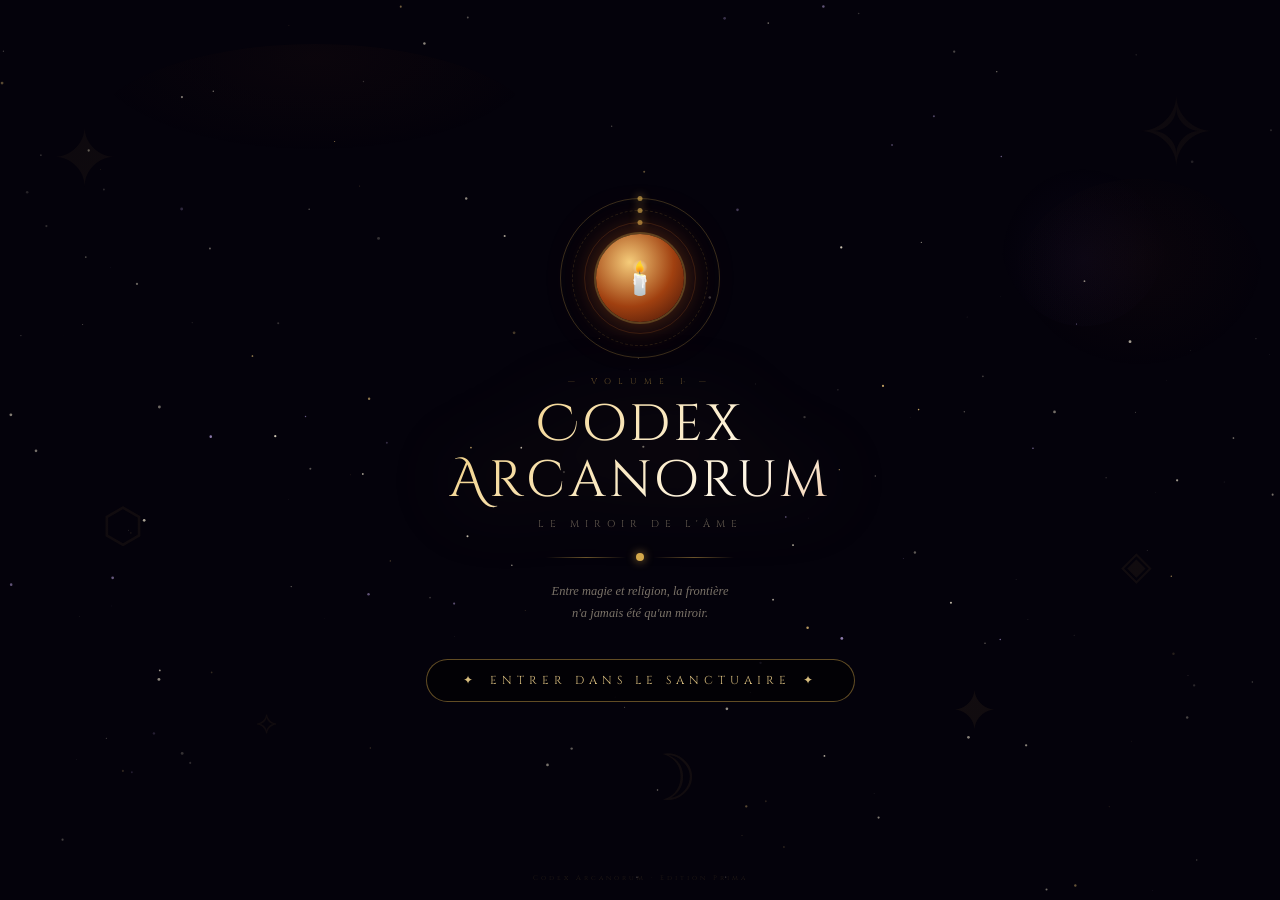
==== commit 4c411dd4: "Rename index_v2.html to index.html" ====
--- a/index.html
+++ b/index.html
@@ -13,6 +13,10 @@
 <style>
 
   *{box-sizing:border-box;user-select:none;margin:0;padding:0}
+.fact-txt,.ge-text,.ge-auth,.fact-auth,.modal-text{user-select:text}
+/* ══════════════════════════════════
+   BASE LAYOUT & VARIABLES
+══════════════════════════════════ */
 body{background:#07050e;font-family:'IM Fell English',Georgia,serif;color:#f4e9cc;display:flex;flex-direction:column;align-items:center;min-height:100vh;padding:12px;gap:10px;transition:background 1.4s}
 :root{--acc:#d4a84b;--accL:#f0cc7a;--accD:#7a5a22;--ember:#c05c1a;--bg1:#07050e;--bg2:#0f0c1c;--parc:#f4e9cc;--parcD:#c9b98a;--mys:#7a5ab0;--border:rgba(212,168,75,0.28);--glow:rgba(212,120,30,0.28)}
 #starsCanvas{position:fixed;inset:0;pointer-events:none;z-index:0;opacity:0.45}
@@ -25,6 +29,7 @@
 .sb-lbl{font-size:0.58rem;letter-spacing:2px;color:var(--accD);text-transform:uppercase}
 .sb-div{width:1px;height:26px;background:var(--border)}
 .tabs{display:flex;gap:4px;width:100%;max-width:900px;position:relative;z-index:2}
+.tabs::-webkit-scrollbar{display:none}
 .tab-btn{flex:1;padding:8px 3px;border:1px solid var(--border);background:rgba(0,0,0,0.4);border-radius:12px;font-family:'Cinzel',serif;font-size:0.68rem;letter-spacing:1px;color:var(--accD);cursor:pointer;text-align:center;transition:all 0.2s;position:relative}
 .tab-btn.active{background:rgba(212,168,75,0.12);border-color:var(--acc);color:var(--accL)}
 .tab-btn .notif{position:absolute;top:-4px;right:-4px;background:var(--ember);color:#fff;border-radius:50%;width:14px;height:14px;font-size:0.48rem;display:flex;align-items:center;justify-content:center;font-family:'Cinzel',serif}
@@ -37,9 +42,8 @@
 @media(max-width:600px){#tab-ritual{grid-template-columns:1fr}}
 .epoch-badge{background:rgba(212,168,75,0.09);border:1px solid rgba(212,168,75,0.25);border-radius:40px;padding:3px 11px;font-family:'Cinzel',serif;font-size:0.54rem;letter-spacing:2px;color:var(--accL);display:inline-block;margin-bottom:7px}
 .fact-box{background:rgba(15,12,28,0.85);border:1px solid var(--acc);box-shadow:0 0 20px rgba(212,168,75,0.15);position:relative;overflow:hidden;width:100%;max-width:600px;margin:10px auto;display:flex;flex-direction:column;justify-content:space-between;align-items:center;text-align:center;padding:14px 18px;clip-path:polygon(2% 5%,98% 0%,100% 92%,3% 100%,0% 50%);backdrop-filter:blur(4px);
-  height: 148px;
-  min-height: 148px;
-  max-height: 148px;
+  min-height: 130px;
+  height: auto;
 }
 .fact-box::after{content:"";position:absolute;top:-50%;left:-150%;width:200%;height:200%;background:linear-gradient(45deg,transparent,rgba(255,255,255,0.1),transparent);transform:rotate(45deg);animation:mirrorShine 8s cubic-bezier(0.4,0,0.6,1) infinite;pointer-events:none}
    @keyframes mirrorShine{0%{transform:translateX(-100%) rotate(45deg)}100%{transform:translateX(100%) rotate(45deg)}}
@@ -49,9 +53,8 @@
 .fact-type.tf{color:var(--ember)}.fact-type.tc{color:var(--mys)}.fact-type.tt{color:#6a9a6a}
 .fact-inner{overflow:hidden;flex:1;display:flex;align-items:center;width:100%}
 .fact-txt{font-size:0.76rem;line-height:1.42;color:var(--parc);font-style:italic;
-  display:-webkit-box;-webkit-line-clamp:4;-webkit-box-orient:vertical;overflow:hidden;
-  width:100%;word-break:break-word}
-.fact-txt.cit{font-size:0.8rem;color:#e0d8f4;-webkit-line-clamp:4}
+  width:100%;word-break:break-word;display:block;overflow:visible}
+.fact-txt.cit{font-size:0.8rem;color:#e0d8f4}
 .fact-auth{font-size:0.52rem;color:var(--accD);margin-top:3px;font-family:'Cinzel',serif;flex-shrink:0;overflow:hidden;text-overflow:ellipsis;white-space:nowrap;max-width:100%}
 .ritual-wrap{display:flex;justify-content:center;margin:8px 0}
 .ritual-btn{width:126px;height:126px;border-radius:50%;border:none;cursor:pointer;background:radial-gradient(circle at 35% 30%,#f5cc7a,#a04010 60%,#6a2a08);animation:pglow 3.2s ease-in-out infinite;transition:transform 0.06s;outline:none}
@@ -119,7 +122,9 @@
 @media(max-width:560px){.modal-box{padding:18px 14px}.ritual-btn{width:110px;height:110px}.ritual-btn .sigil{font-size:1.6rem}.toast{white-space:normal;font-size:0.55rem}}
 .reset-btn{position:fixed;bottom:12px;right:12px;background:rgba(100,80,160,0.2);border:1px solid rgba(212,168,75,0.3);border-radius:30px;padding:4px 10px;font-family:'Cinzel',serif;font-size:0.5rem;letter-spacing:1px;color:var(--accD);cursor:pointer;z-index:100;transition:all 0.2s;backdrop-filter:blur(4px)}
 .reset-btn:hover{background:rgba(100,80,160,0.4);border-color:var(--ember);color:var(--accL)}
-/* ═══════════ TUTORIEL ═══════════ */
+/* ══════════════════════════════════
+   TUTORIEL
+══════════════════════════════════ */
 .tuto-overlay{position:fixed;inset:0;z-index:5000;background:rgba(2,1,8,0.92);backdrop-filter:blur(8px);display:flex;align-items:center;justify-content:center;padding:16px;animation:fadein 0.4s ease}
 .tuto-box{background:linear-gradient(160deg,#0e0c1e,#070514);border:1px solid var(--border);border-radius:20px;padding:22px 20px;max-width:480px;width:100%;position:relative;max-height:92vh;overflow-y:auto;scrollbar-width:thin}
 .tuto-box::before{content:'';position:absolute;inset:0;border-radius:20px;background:linear-gradient(135deg,rgba(212,168,75,0.05) 0%,transparent 60%);pointer-events:none}
@@ -189,7 +194,9 @@
 .achieve-desc{font-size:0.55rem;color:var(--parcD);margin-top:3px;font-style:italic}
 .achieve-reward{font-size:0.5rem;color:#9ab870;margin-top:3px}
 
-/* ═══════════ GAINS PASSIFS VISUELS ═══════════ */
+/* ══════════════════════════════════
+   GAINS PASSIFS VISUELS
+══════════════════════════════════ */
 @keyframes passiveFloat{
   0%  { opacity:0;   transform:translateY(0)   scale(0.7); }
   18% { opacity:1;   transform:translateY(-8px) scale(1);  }
@@ -272,7 +279,9 @@
 @keyframes comboGlow{0%{text-shadow:0 0 0px var(--accL)}50%{text-shadow:0 0 15px var(--accL)}100%{text-shadow:0 0 0px var(--accL)}}
 .combo-flash{animation:comboGlow 0.3s ease-out}
 
-/* ═══ COMBO AMÉLIORÉ ═══ */
+/* ══════════════════════════════════
+   COMBO
+══════════════════════════════════ */
 #comboBlock{transition:all 0.2s}
 #comboBlock.combo-on .sb-val{color:#ffaa44!important;text-shadow:0 0 10px rgba(255,130,30,0.9)!important}
 #comboBlock.combo-on .sb-lbl{color:#c07838!important}
@@ -525,6 +534,15 @@
 #titleScreen::after{
   content:'';position:absolute;inset:0;z-index:1;pointer-events:none;
   background:radial-gradient(ellipse at center,transparent 40%,rgba(4,2,11,0.65) 100%);
+}
+
+/* ═══ ACCESSIBILITÉ — Réduction des animations ═══ */
+@media (prefers-reduced-motion: reduce) {
+  *, *::before, *::after {
+    animation-duration: 0.01ms !important;
+    animation-iteration-count: 1 !important;
+    transition-duration: 0.01ms !important;
+  }
 }
 </style>
 </head>
@@ -1699,7 +1717,7 @@
   {
     id: "dernier_choix",
     title: "🕯️ Le Seuil Sans Nom",
-    text: "Devant toi, three portes dans le noir. La première porte dit 'FOI' en lettres dorées. La deuxième dit 'MAGIE' en lettres argentées. La troisième n'a pas d'inscription. Elle est simplement ouverte. Par elle, tu vois — toi. Pas un reflet. Toi tel que tu es devenu : les deux mains levées, les deux flammes tenues. Dieu murmure dans ton oreille droite. Hécate murmure dans ton oreille gauche. Ils disent la même chose, en même temps.",
+    text: "Devant toi, trois portes dans le noir. La première porte dit 'FOI' en lettres dorées. La deuxième dit 'MAGIE' en lettres argentées. La troisième n'a pas d'inscription. Elle est simplement ouverte. Par elle, tu vois — toi. Pas un reflet. Toi tel que tu es devenu : les deux mains levées, les deux flammes tenues. Dieu murmure dans ton oreille droite. Hécate murmure dans ton oreille gauche. Ils disent la même chose, en même temps.",
     choices: [
       { lbl: "Passer par la porte de la Foi", txt: "+500 G foi · honorer une moitié de ce que tu es", ef: { faithBonus: 500000000000 } },
       { lbl: "Passer par la porte de la Magie", txt: "+500 G foi · honorer l'autre moitié", ef: { faithBonus: 500000000000 } },
@@ -4025,7 +4043,7 @@
 function save() {
   try {
     saveTimestamp();
-    localStorage.setItem("arcanumFides_v2", JSON.stringify({ faith, totalRituals, ownedEpochs: [...ownedEpochs], sanctuaryLevels, discoveredFacts: [...discoveredFacts], grimoireFacts: grimoireFacts.slice(0,200), revealedSet: [...revealedSet], triggeredEvents: [...triggeredEvents], recentEntries: recentEntries.slice(0,15), mirrorFragments: [...mirrorFragments], mirrorReunified, mirrorFinalChoice, mirrorFinalBonus, unlockedAchievements: [...unlockedAchievements], achievementDates, passBoost, clickBoostMult, clickCombo, lastClickTime, currentAct, ownedCosmicRelics: [...ownedCosmicRelics], permanentGrimoire: permanentGrimoire.slice(0,500), permanentDiscovered: [...permanentDiscovered] }));
+    localStorage.setItem("arcanumFides_v2", JSON.stringify({ _v: 2, faith, totalRituals, ownedEpochs: [...ownedEpochs], sanctuaryLevels, discoveredFacts: [...discoveredFacts], grimoireFacts: grimoireFacts.slice(0,200), revealedSet: [...revealedSet], triggeredEvents: [...triggeredEvents], recentEntries: recentEntries.slice(0,15), mirrorFragments: [...mirrorFragments], mirrorReunified, mirrorFinalChoice, mirrorFinalBonus, unlockedAchievements: [...unlockedAchievements], achievementDates, passBoost, clickBoostMult, clickCombo, lastClickTime, currentAct, ownedCosmicRelics: [...ownedCosmicRelics], permanentGrimoire: permanentGrimoire.slice(0,500), permanentDiscovered: [...permanentDiscovered] }));
   } catch(e) {}
 }
 
@@ -4643,28 +4661,22 @@
     document.head.appendChild(style);
   }
   
-  // Observer pour détecter quand l'onglet Parchemin est visible
-  const observer = new MutationObserver(() => {
-    const parcheminPane = document.getElementById('tab-parchemin');
-    const wasVisible = isVisible;
-    isVisible = parcheminPane && parcheminPane.classList.contains('active');
-    
-    if (isVisible && !heartInterval) {
-      heartInterval = setInterval(() => {
-        if (isVisible && creditsDiv && creditsDiv.isConnected) createHeart();
-      }, 700);
-    } else if (!isVisible && heartInterval) {
-      clearInterval(heartInterval);
-      heartInterval = null;
-    }
+  // Écoute directe des clics d'onglets (plus performant que MutationObserver sur body)
+  document.querySelectorAll('.tab-btn').forEach(btn => {
+    btn.addEventListener('click', () => {
+      const wasVisible = isVisible;
+      isVisible = btn.dataset.tab === 'parchemin';
+      if (isVisible && !heartInterval) {
+        heartInterval = setInterval(() => {
+          if (isVisible && creditsDiv && creditsDiv.isConnected) createHeart();
+        }, 700);
+      } else if (!isVisible && heartInterval) {
+        clearInterval(heartInterval);
+        heartInterval = null;
+      }
+    });
   });
-  
-  observer.observe(document.body, {
-    attributes: true,
-    subtree: true,
-    attributeFilter: ['class']
-  });
-  
+
   // Vérification initiale
   const parcheminPane = document.getElementById('tab-parchemin');
   isVisible = parcheminPane && parcheminPane.classList.contains('active');
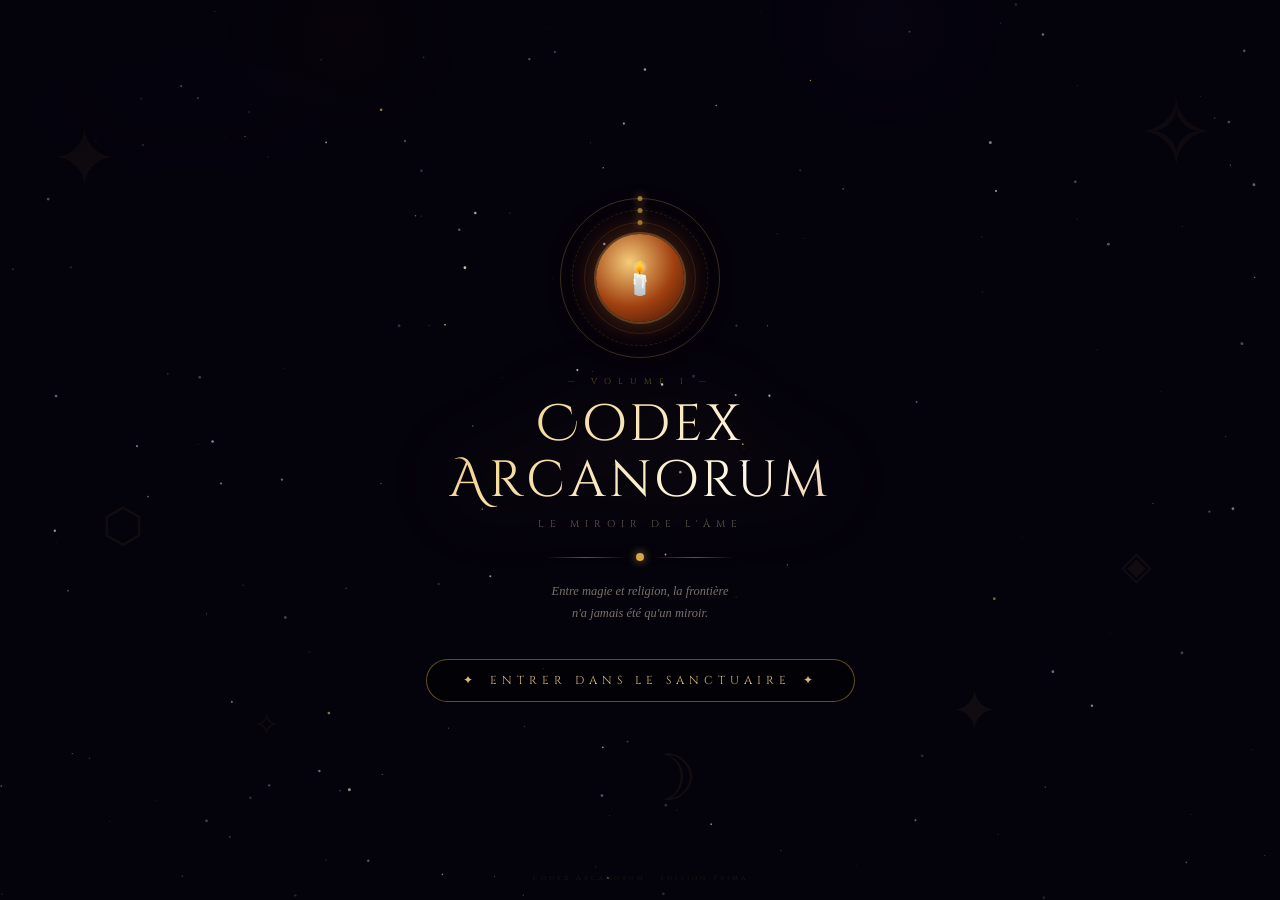
==== commit ce0696cc: "Add files via upload" ====
--- a/index.html
+++ b/index.html
@@ -17,7 +17,7 @@
 /* ══════════════════════════════════
    BASE LAYOUT & VARIABLES
 ══════════════════════════════════ */
-body{background:#07050e;font-family:'IM Fell English',Georgia,serif;color:#f4e9cc;display:flex;flex-direction:column;align-items:center;min-height:100vh;padding:12px;gap:10px;transition:background 1.4s}
+body{background:#07050e;font-family:'IM Fell English',Georgia,serif;color:#f4e9cc;display:flex;flex-direction:column;align-items:center;min-height:100vh;padding:12px;gap:10px;transition:background 1.4s;-webkit-text-size-adjust:100%;text-size-adjust:100%}
 :root{--acc:#d4a84b;--accL:#f0cc7a;--accD:#7a5a22;--ember:#c05c1a;--bg1:#07050e;--bg2:#0f0c1c;--parc:#f4e9cc;--parcD:#c9b98a;--mys:#7a5ab0;--border:rgba(212,168,75,0.28);--glow:rgba(212,120,30,0.28)}
 #starsCanvas{position:fixed;inset:0;pointer-events:none;z-index:0;opacity:0.45}
 header{text-align:center;position:relative;z-index:1;padding:4px 0}
@@ -39,7 +39,7 @@
 .panel::before{content:'';position:absolute;inset:0;border-radius:18px;background:linear-gradient(135deg,rgba(212,168,75,0.04) 0%,transparent 50%);pointer-events:none}
 .panel-title{font-family:'Cinzel',serif;font-size:0.65rem;letter-spacing:4px;text-transform:uppercase;color:var(--acc);border-bottom:1px solid var(--border);padding-bottom:5px;margin-bottom:10px}
 #tab-ritual{display:grid;grid-template-columns:1fr 1fr;gap:11px}
-@media(max-width:600px){#tab-ritual{grid-template-columns:1fr}}
+@media(max-width:600px){#tab-ritual{grid-template-columns:1fr}} /* fusionné dans le bloc mobile ci-dessous */
 .epoch-badge{background:rgba(212,168,75,0.09);border:1px solid rgba(212,168,75,0.25);border-radius:40px;padding:3px 11px;font-family:'Cinzel',serif;font-size:0.54rem;letter-spacing:2px;color:var(--accL);display:inline-block;margin-bottom:7px}
 .fact-box{background:rgba(15,12,28,0.85);border:1px solid var(--acc);box-shadow:0 0 20px rgba(212,168,75,0.15);position:relative;overflow:hidden;width:100%;max-width:600px;margin:10px auto;display:flex;flex-direction:column;justify-content:space-between;align-items:center;text-align:center;padding:14px 18px;clip-path:polygon(2% 5%,98% 0%,100% 92%,3% 100%,0% 50%);backdrop-filter:blur(4px);
   min-height: 130px;
@@ -104,8 +104,8 @@
 .grim-entry.rev{border-left-color:#5a8ac0;background:rgba(30,50,90,0.28)}
 .ge-type{font-family:'Cinzel',serif;font-size:0.56rem;letter-spacing:3px;text-transform:uppercase;margin-bottom:3px}
 .ge-type.tf{color:var(--ember)}.ge-type.tc{color:var(--mys)}.ge-type.tt{color:#6a9a6a}.ge-type.rev{color:#5a8ac0}
-.ge-text{font-size:0.78rem;line-height:1.52;color:var(--parc);font-style:italic}
-.ge-text.cit{font-size:0.84rem;color:#e0d8f4}
+.ge-text{font-size:0.78rem;line-height:1.52;color:var(--parc);font-style:italic;-webkit-text-size-adjust:none;text-size-adjust:none}
+.ge-text.cit{font-size:0.78rem;color:#e0d8f4;-webkit-text-size-adjust:none;text-size-adjust:none}
 .ge-auth{font-size:0.56rem;color:var(--accD);margin-top:3px;font-family:'Cinzel',serif}
 .grim-empty{font-size:0.72rem;color:var(--accD);font-style:italic;text-align:center;padding:20px;opacity:0.6}
 .grim-scroll{max-height:60vh;overflow-y:auto;scrollbar-width:thin;padding-right:4px}
@@ -119,7 +119,132 @@
 .modal-close{display:block;width:100%;background:rgba(212,168,75,0.1);border:1px solid var(--border);border-radius:40px;padding:8px;font-family:'Cinzel',serif;font-size:0.6rem;letter-spacing:3px;color:var(--accL);cursor:pointer;text-align:center}
 .toast{position:fixed;bottom:14px;left:50%;transform:translateX(-50%) translateY(14px);background:rgba(18,13,32,0.97);border:1px solid var(--acc);border-radius:40px;padding:6px 18px;font-family:'Cinzel',serif;font-size:0.63rem;color:var(--accL);opacity:0;transition:all 0.3s;pointer-events:none;z-index:1000;white-space:nowrap}
 .toast.show{opacity:1;transform:translateX(-50%) translateY(0)}
-@media(max-width:560px){.modal-box{padding:18px 14px}.ritual-btn{width:110px;height:110px}.ritual-btn .sigil{font-size:1.6rem}.toast{white-space:normal;font-size:0.55rem}}
+/* ══════════════════════════════════
+   MOBILE — écrans ≤ 600px
+   Toutes les tailles ×1.20 (arrondi)
+══════════════════════════════════ */
+@media(max-width:600px){
+
+  /* Layout général */
+  body{ padding:8px; gap:8px; }
+  #tab-ritual{ grid-template-columns:1fr; }
+
+  /* Header */
+  .t-main{ font-size:clamp(1.1rem,5vw,1.6rem); letter-spacing:1px; }
+  .t-sub{ font-size:0.68rem; letter-spacing:3px; }
+
+  /* Barre de stats */
+  .stat-bar{ padding:8px 10px; border-radius:30px; }
+  .sb-val{ font-size:1.52rem; }
+  .sb-lbl{ font-size:0.68rem; letter-spacing:1px; }
+
+  /* Onglets — plus hauts, plus faciles à toucher */
+  .tabs{ gap:5px; }
+  .tab-btn{
+    padding:11px 4px;
+    font-size:0.78rem;
+    border-radius:14px;
+    min-height:44px;   /* cible tactile recommandée */
+  }
+
+  /* Panel */
+  .panel{ padding:14px 12px; border-radius:14px; }
+  .panel-title{ font-size:0.76rem; letter-spacing:3px; padding-bottom:7px; margin-bottom:12px; }
+
+  /* Badge époque */
+  .epoch-badge{ font-size:0.64rem; padding:4px 13px; }
+
+  /* Fact-box — texte lisible */
+  .fact-box{
+    padding:16px 14px;
+    min-height:150px;
+    clip-path: polygon(1.5% 4%, 98.5% 0%, 100% 93%, 2% 100%, 0% 50%);
+  }
+  .fact-type{ font-size:0.70rem; letter-spacing:2px; margin-bottom:4px; }
+  .fact-txt{ font-size:0.92rem; line-height:1.55; }
+  .fact-txt.cit{ font-size:0.96rem; }
+  .fact-auth{ font-size:0.64rem; margin-top:5px; white-space:normal; }
+
+  /* Bouton rituel */
+  .ritual-btn{ width:138px; height:138px; }
+  .ritual-btn .sigil{ font-size:2.1rem; }
+  .ritual-btn .blbl{ font-size:0.55rem; letter-spacing:2px; }
+
+  /* Barre de progression */
+  .prog-lbl{ font-size:0.60rem; }
+  .prog-bar{ height:4px; }
+
+  /* Section époque (sanctuaires) */
+  .epoch-head{ padding:12px 14px; }
+  .epoch-head-name{ font-size:0.86rem; }
+  .epoch-head-cost{ font-size:0.70rem; }
+
+  /* Cartes sanctuaires — plus hautes et lisibles */
+  .sanctuaries-grid{ gap:8px; padding:8px 6px; }
+  .sanct-card{ padding:12px 13px; border-radius:12px; }
+  .sanct-name{ font-size:0.84rem; }
+  .sanct-status{ font-size:0.68rem; }
+  .sanct-desc{ font-size:0.76rem; line-height:1.45; margin-top:4px; }
+  .sanct-bonus{ font-size:0.70rem; margin-top:5px; }
+
+  /* Grimoire */
+  .grim-total{ font-size:0.70rem; }
+  .grim-filter{ font-size:0.64rem; padding:5px 11px; min-height:34px; }
+  .grim-epoch-title{ font-size:0.74rem; }
+  .grim-entry{ padding:12px 14px; }
+  .ge-type{ font-size:0.68rem; }
+  .ge-text{ font-size:1.10rem; line-height:1.65; }
+  .ge-text.cit{ font-size:1.10rem; }
+  .ge-auth{ font-size:0.68rem; margin-top:5px; }
+  .grim-scroll{ max-height:65vh; }
+
+  /* Succès */
+  .achievements-panel{ max-height:62vh; padding:4px; }
+  .achievement{ padding:12px 14px; margin-bottom:10px; border-radius:12px; }
+  .achieve-title{ font-size:0.84rem; letter-spacing:1px; }
+  .achieve-desc{ font-size:0.68rem; margin-top:5px; line-height:1.45; }
+  .achieve-reward{ font-size:0.62rem; margin-top:5px; }
+  .achieve-date{ font-size:0.60rem; }
+
+  /* Modals */
+  .modal-box{ padding:20px 16px; margin:10px; }
+  .modal-title{ font-size:1.15rem; }
+  .modal-text{ font-size:1.00rem; line-height:1.75; }
+  .modal-close{ font-size:0.72rem; padding:11px; min-height:44px; }
+
+  /* Tutoriel */
+  .tuto-box{ padding:20px 16px; }
+  .tuto-title{ font-size:1.1rem; }
+  .tuto-subtitle{ font-size:0.60rem; }
+  .tuto-step-title{ font-size:0.88rem; }
+  .tuto-text{ font-size:0.88rem; line-height:1.72; }
+  .tuto-text .tuto-tip{ font-size:0.84rem; padding:8px 11px; }
+  .tuto-nav-btn{ font-size:0.66rem; padding:11px; min-height:44px; }
+
+  /* Toast */
+  .toast{ white-space:normal; font-size:0.72rem; max-width:88vw; }
+
+  /* Miroir */
+  .mirror-shard{ width:72px; height:72px; font-size:1.8rem; }
+  .mirror-shard.found .shard-name{ font-size:0.55rem; }
+  .mirror-button{ font-size:1.0rem; padding:16px 20px; min-height:52px; }
+  .mirror-legend{ font-size:0.76rem; }
+  .choice-btn{ font-size:0.84rem; padding:14px 10px; min-height:52px; }
+
+  /* Parchemin / crédits */
+  #tutoHelpBtnInner{ font-size:0.76rem; padding:13px 14px; min-height:48px; }
+  #resetBtnInner{ font-size:0.76rem; padding:13px 14px; min-height:44px; }
+
+  /* Boutons fixes (reset + aide) */
+  .reset-btn, .tuto-btn-help{ font-size:0.60rem; padding:6px 13px; }
+
+  /* Récentes révélations */
+  #recentScroll > div{ font-size:0.74rem !important; line-height:1.48; padding:8px 11px !important; }
+
+  /* Compteur rituels */
+  #ritualsCount{ font-size:inherit; }
+}
+/* Fin mobile ══════════════════════════════════ */
 .reset-btn{position:fixed;bottom:12px;right:12px;background:rgba(100,80,160,0.2);border:1px solid rgba(212,168,75,0.3);border-radius:30px;padding:4px 10px;font-family:'Cinzel',serif;font-size:0.5rem;letter-spacing:1px;color:var(--accD);cursor:pointer;z-index:100;transition:all 0.2s;backdrop-filter:blur(4px)}
 .reset-btn:hover{background:rgba(100,80,160,0.4);border-color:var(--ember);color:var(--accL)}
 /* ══════════════════════════════════
@@ -264,7 +389,7 @@
 .cosmic-progress{display:flex;align-items:center;gap:6px;margin-top:6px}
 .cosmic-prog-bar{flex:1;height:2px;background:rgba(212,175,55,0.1);border-radius:2px;overflow:hidden}
 .cosmic-prog-fill{height:100%;background:linear-gradient(90deg,#7a5ab0,#d4af37);border-radius:2px;transition:width 0.4s}
-@media(max-width:400px){body{padding:8px;gap:6px}}.stat-bar{padding:4px 10px;gap:4px}.sb-val{font-size:0.9rem}.sb-lbl{font-size:0.4rem}.tab-btn{font-size:0.5rem;padding:6px 2px}.panel{padding:10px}.panel-title{font-size:0.5rem;margin-bottom:6px}.fact-txt{font-size:0.65rem}.fact-txt.cit{font-size:0.7rem}.ritual-btn{width:100px;height:100px}.ritual-btn .sigil{font-size:1.4rem}.ritual-btn .blbl{font-size:0.4rem}.epoch-badge{font-size:0.45rem;padding:2px 8px}.sanct-name{font-size:0.6rem}.sanct-desc{font-size:0.55rem}.sanct-status,.sanct-bonus{font-size:0.5rem}.sanct-card{padding:6px 8px}.grim-entry{padding:8px 10px}.ge-text{font-size:0.65rem}.ge-type{font-size:0.45rem}.mirror-shard{width:50px;height:50px;font-size:1.2rem}.mirror-shard.found .shard-name{font-size:0.4rem}.mirror-button{font-size:0.7rem;padding:10px 16px}.choice-btn{font-size:0.6rem;padding:8px 6px}.modal-box{max-width:90%;padding:16px 14px;margin:10px}.modal-title{font-size:1rem}.modal-text{font-size:0.85rem;line-height:1.5}.toast{font-size:0.55rem;padding:5px 12px;white-space:normal;max-width:90%;text-align:center}.reset-btn{padding:3px 8px;font-size:0.6rem}#achievementsBtn{font-size:0.9rem;padding:3px 6px}#recentScroll{font-size:0.55rem}}
+@media(max-width:400px){body{padding:8px;gap:6px}.stat-bar{padding:4px 10px;gap:4px}.sb-val{font-size:0.9rem}.sb-lbl{font-size:0.4rem}.tab-btn{font-size:0.5rem;padding:6px 2px}.panel{padding:10px}.panel-title{font-size:0.5rem;margin-bottom:6px}.fact-txt{font-size:0.65rem}.fact-txt.cit{font-size:0.65rem}.ritual-btn{width:100px;height:100px}.ritual-btn .sigil{font-size:1.4rem}.ritual-btn .blbl{font-size:0.4rem}.epoch-badge{font-size:0.45rem;padding:2px 8px}.sanct-name{font-size:0.6rem}.sanct-desc{font-size:0.55rem}.sanct-status,.sanct-bonus{font-size:0.5rem}.sanct-card{padding:6px 8px}.grim-entry{padding:8px 10px}.ge-text{font-size:0.95rem}.ge-text.cit{font-size:0.95rem}.ge-type{font-size:0.45rem}.mirror-shard{width:50px;height:50px;font-size:1.2rem}.mirror-shard.found .shard-name{font-size:0.4rem}.mirror-button{font-size:0.7rem;padding:10px 16px}.choice-btn{font-size:0.6rem;padding:8px 6px}.modal-box{max-width:90%;padding:16px 14px;margin:10px}.modal-title{font-size:1rem}.modal-text{font-size:0.85rem;line-height:1.5}.toast{font-size:0.55rem;padding:5px 12px;white-space:normal;max-width:90%;text-align:center}.reset-btn{padding:3px 8px;font-size:0.6rem}#achievementsBtn{font-size:0.9rem;padding:3px 6px}#recentScroll{font-size:0.55rem}}
 @media(max-width:480px){.stat-bar{flex-wrap:wrap;justify-content:center;gap:8px}.sb-div{display:none}.tab-btn{font-size:0.45rem;letter-spacing:1px}.mirror-final-choice{flex-direction:column}}
 .event-toast{position:fixed;bottom:80px;right:20px;width:280px;background:linear-gradient(135deg,#0a0818,#050310);border:2px solid var(--acc);border-radius:12px;padding:12px;z-index:2001;animation:slideInRight 0.3s ease-out;cursor:pointer}
 .event-toast .title{font-family:'Cinzel',serif;font-size:0.8rem;color:var(--accL);margin-bottom:8px}
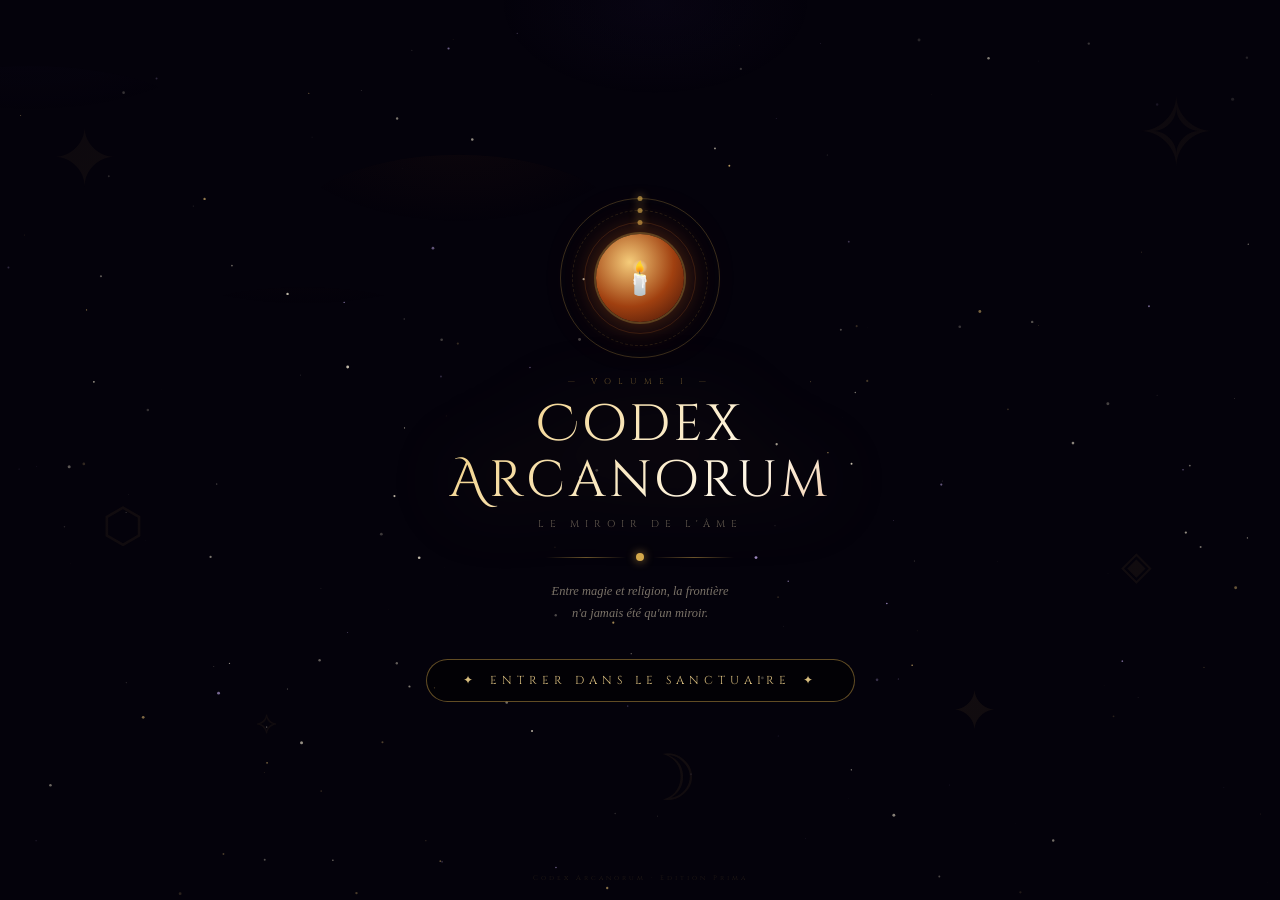
==== commit fe393d10: "Add files via upload" ====
--- a/index.html
+++ b/index.html
@@ -336,6 +336,25 @@
 @keyframes sanctPulse{
   0%,100%{ box-shadow: 0 0 0px rgba(212,168,75,0); }
   50%    { box-shadow: 0 0 10px rgba(212,168,75,0.22), inset 0 0 6px rgba(212,168,75,0.08); }
+}
+@keyframes sanctBuy{
+  0%  { transform:scale(1);    box-shadow:0 0 0 rgba(212,168,75,0); }
+  30% { transform:scale(1.05); box-shadow:0 0 26px rgba(212,168,75,0.75); }
+  100%{ transform:scale(1);    box-shadow:0 0 0 rgba(212,168,75,0); }
+}
+@keyframes sanctBuyEpic{
+  0%  { transform:scale(1);    box-shadow:0 0 0 rgba(200,120,255,0); }
+  25% { transform:scale(1.09); box-shadow:0 0 40px rgba(200,120,255,0.9),0 0 80px rgba(160,80,255,0.4); }
+  100%{ transform:scale(1);    box-shadow:0 0 0 rgba(200,120,255,0); }
+}
+@keyframes sanctBuyLeg{
+  0%  { transform:scale(1);    box-shadow:0 0 0 rgba(255,200,40,0); }
+  20% { transform:scale(1.12); box-shadow:0 0 55px rgba(255,200,40,1),0 0 110px rgba(255,140,0,0.5); }
+  100%{ transform:scale(1);    box-shadow:0 0 0 rgba(255,200,40,0); }
+}
+@keyframes sanctParticle{
+  0%  { opacity:1; transform:translate(0,0) scale(1); }
+  100%{ opacity:0; transform:translate(var(--px),var(--py)) scale(0.2); }
 }
 .passive-float{
   position:absolute; pointer-events:none; z-index:900;
@@ -1858,7 +1877,10 @@
 let comboDecayInterval = null;
 let COMBO_DECAY_DELAY = 800;      // délai avant décroissance (ms)
 let COMBO_DECAY_RATE = 0.08;       // 8% de perte par tick
-let COMBO_MAX_BONUS = 2.5;         // bonus max ×2.5
+let COMBO_MAX_BONUS = 5.0;         // bonus max ×5.0 (paliers jusqu'à ×50)
+const COMBO_MILESTONES = [10, 25, 50]; // paliers combo avec effets spéciaux
+const BLESSED_RITUAL_CHANCE = 0.03;   // 3% chance de rituel béni
+let lastComboPalier = 0;              // dernier palier atteint (évite répétition)
 let faith = 0, totalRituals = 0, baseClick = 1, basePassive = 0;
 let ownedEpochs = new Set(), sanctuaryLevels = {};
 let discoveredFacts = new Set(), grimoireFacts = [], recentEntries = [], revealedSet = new Set(), triggeredEvents = new Set();
@@ -3339,6 +3361,69 @@
   return Math.round(lvl25Cost * Math.pow(3.5, lvl - 25));
 }
 
+function animateSanctuaryPurchase(epochId, sanctId, level) {
+  let key = "sanct-" + epochId + "-" + sanctId;
+  let card = document.getElementById(key);
+  if (!card) return;
+
+  // Choisir l'animation selon le niveau
+  let anim, color, count;
+  if (level >= 10) {
+    anim = "sanctBuyLeg 0.7s cubic-bezier(0.22,1,0.36,1)";
+    color = "#ffe040"; count = 16;
+  } else if (level >= 5) {
+    anim = "sanctBuyEpic 0.6s cubic-bezier(0.22,1,0.36,1)";
+    color = "#c87eff"; count = 10;
+  } else {
+    anim = "sanctBuy 0.5s cubic-bezier(0.22,1,0.36,1)";
+    color = "#d4a84b"; count = 6;
+  }
+
+  card.style.animation = "none";
+  card.offsetHeight; // reflow
+  card.style.animation = anim;
+  setTimeout(() => { if (card) card.style.animation = ""; }, 750);
+
+  // Particules depuis le centre de la carte
+  let rect = card.getBoundingClientRect();
+  let cx = rect.left + rect.width / 2;
+  let cy = rect.top + rect.height / 2;
+  for (let i = 0; i < count; i++) {
+    let p = document.createElement("div");
+    let angle = (i / count) * Math.PI * 2 + Math.random() * 0.4;
+    let dist  = 30 + Math.random() * 50;
+    let px    = Math.cos(angle) * dist;
+    let py    = Math.sin(angle) * dist - 10;
+    p.style.cssText = [
+      "position:fixed",
+      `left:${cx}px`, `top:${cy}px`,
+      "width:5px", "height:5px",
+      "border-radius:50%",
+      `background:${color}`,
+      `box-shadow:0 0 6px ${color}`,
+      "pointer-events:none", "z-index:1200",
+      `--px:${px}px`, `--py:${py}px`,
+      `animation:sanctParticle ${0.45 + Math.random() * 0.35}s ease-out forwards`
+    ].join(";");
+    document.body.appendChild(p);
+    setTimeout(() => p.remove(), 900);
+  }
+
+  // Texte de niveau flottant
+  let lvlTxt = document.createElement("div");
+  lvlTxt.textContent = level === 1 ? "✦ Bâti !" : "▲ Niv. " + level;
+  lvlTxt.style.cssText = [
+    "position:fixed",
+    `left:${cx - 30}px`, `top:${cy - 22}px`,
+    `font-family:'Cinzel',serif`, `font-size:0.78rem`, "font-weight:bold",
+    `color:${color}`, `text-shadow:0 0 10px ${color}`,
+    "pointer-events:none", "z-index:1201",
+    "animation:floatUp 1.1s ease-out forwards"
+  ].join(";");
+  document.body.appendChild(lvlTxt);
+  setTimeout(() => lvlTxt.remove(), 1200);
+}
+
 function buySanctuary(epochId, sanctId) {
   let s = (SANCTUARIES[epochId] || []).find(s => s.id === sanctId);
   if (!s) return;
@@ -3353,7 +3438,8 @@
   let newLvl = lvl + 1;
   recalcBase();
   updateStats();
-  renderSanctuaires();
+  animateSanctuaryPurchase(epochId, sanctId, newLvl);
+  setTimeout(() => renderSanctuaires(), 320);
 
   // ── Palier 5 : comportement original ──
   if (newLvl === 5) {
@@ -3859,6 +3945,7 @@
         let barPct = lvl === 0 ? 0 : ((lvl - prevMilestone) / (nextMilestone - prevMilestone)) * 100;
 
         let card = document.createElement("div");
+        card.id = "sanct-" + ep.id + "-" + s.id;
         card.className = "sanct-card " + (lvl > 0 ? "owned" : "") + (canUpg ? " buyable" : "") + (lvl === 0 && !canUpg ? " locked" : "") + (lvl > 0 ? " active-passive" : "");
         card.dataset.sanctKey = key;
         let scale  = lvl <= 5 ? 1 : Math.pow(1.25, lvl - 5);
@@ -3979,6 +4066,89 @@
   }, COMBO_DECAY_DELAY);
 }
  
+// ══════════════════════════════════════════════════
+// RITUEL BÉNI — 3% de chance, ×3 gain, animation or
+// ══════════════════════════════════════════════════
+function triggerBlessedRitual(x, y, baseGained) {
+  let blessedGain = baseGained * 3;
+  // Flash doré sur le bouton
+  let btn = document.getElementById("ritualBtn");
+  if (btn) {
+    btn.style.transition = "box-shadow 0.15s, filter 0.15s";
+    btn.style.boxShadow = "0 0 0 6px rgba(255,220,80,0.8), 0 0 60px rgba(255,200,40,0.9)";
+    btn.style.filter = "brightness(2.2)";
+    setTimeout(() => { btn.style.boxShadow = ""; btn.style.filter = ""; btn.style.transition = ""; }, 500);
+  }
+  // Toast spécial
+  toast("✨ RITUEL BÉNI ! ×3 — +" + fmt(blessedGain) + " Foi", 2200);
+  // Texte flottant grand format
+  if (x !== undefined && y !== undefined) {
+    let blessed = document.createElement("div");
+    blessed.textContent = "✨ ×3 BÉNI !";
+    blessed.style.cssText = `position:fixed;left:${x - 55}px;top:${y - 40}px;font-family:'Cinzel',serif;font-size:1.4rem;font-weight:bold;color:#ffe040;text-shadow:0 0 18px #ffaa00, 0 0 40px #ff8800;pointer-events:none;z-index:1100;animation:floatUp 1.6s ease-out forwards;`;
+    document.body.appendChild(blessed);
+    setTimeout(() => blessed.remove(), 1600);
+    // Particules or supplémentaires
+    for (let i = 0; i < 14; i++) {
+      let p = document.createElement("div");
+      let angle = (i / 14) * Math.PI * 2;
+      let dist = 40 + Math.random() * 70;
+      let ex = x + Math.cos(angle) * dist;
+      let ey = y + Math.sin(angle) * dist;
+      p.style.cssText = `position:fixed;left:${x}px;top:${y}px;width:6px;height:6px;border-radius:50%;background:#ffe040;box-shadow:0 0 10px #ffaa00;pointer-events:none;z-index:1099;transition:all 0.7s cubic-bezier(0.1,0.8,0.3,1)`;
+      document.body.appendChild(p);
+      setTimeout(() => { p.style.left = ex + "px"; p.style.top = ey + "px"; p.style.opacity = "0"; p.style.transform = "scale(0)"; }, 20);
+      setTimeout(() => p.remove(), 800);
+    }
+  }
+  return blessedGain;
+}
+
+// ══════════════════════════════════════════════════
+// PALIERS COMBO — effets à ×10, ×25, ×50
+// ══════════════════════════════════════════════════
+function checkComboMilestone(combo) {
+  let reached = COMBO_MILESTONES.filter(m => combo >= m);
+  if (!reached.length) { lastComboPalier = 0; return; }
+  let top = reached[reached.length - 1];
+  if (top === lastComboPalier) return;
+  lastComboPalier = top;
+
+  const config = {
+    10: { label: "×10 COMBO !", color: "#a0d8ff", glow: "#0080ff", msg: "🌊 Combo ×10 — Flux de dévotion !" },
+    25: { label: "×25 COMBO !", color: "#d080ff", glow: "#8800ff", msg: "⚡ Combo ×25 — Transe mystique !" },
+    50: { label: "×50 COMBO !", color: "#ff6040", glow: "#ff2200", msg: "🔥 COMBO ×50 — INCANDESCENCE DIVINE !" }
+  };
+  let c = config[top];
+  if (!c) return;
+
+  // Toast palier
+  toast(c.msg, 2500);
+
+  // Flash écran coloré
+  let flash = document.createElement("div");
+  flash.style.cssText = `position:fixed;inset:0;background:radial-gradient(ellipse at center, ${c.glow}22 0%, transparent 70%);pointer-events:none;z-index:990;opacity:0;transition:opacity 0.2s ease`;
+  document.body.appendChild(flash);
+  setTimeout(() => flash.style.opacity = "1", 10);
+  setTimeout(() => { flash.style.opacity = "0"; setTimeout(() => flash.remove(), 300); }, 400);
+
+  // Label flottant centré
+  let lbl = document.createElement("div");
+  lbl.textContent = c.label;
+  lbl.style.cssText = `position:fixed;left:50%;top:38%;transform:translateX(-50%) scale(0);font-family:'Cinzel Decorative',serif;font-size:clamp(1.2rem,5vw,2rem);color:${c.color};text-shadow:0 0 20px ${c.glow},0 0 50px ${c.glow};pointer-events:none;z-index:1050;transition:transform 0.25s cubic-bezier(0.34,1.6,0.64,1),opacity 0.4s ease 0.6s;letter-spacing:3px;white-space:nowrap;`;
+  document.body.appendChild(lbl);
+  setTimeout(() => lbl.style.transform = "translateX(-50%) scale(1)", 20);
+  setTimeout(() => { lbl.style.opacity = "0"; setTimeout(() => lbl.remove(), 450); }, 900);
+
+  // Anneau d'expansion coloré
+  let ring = document.createElement("div");
+  ring.style.cssText = `position:fixed;left:50%;top:50%;width:20px;height:20px;border-radius:50%;border:3px solid ${c.color};box-shadow:0 0 20px ${c.glow};transform:translate(-50%,-50%);pointer-events:none;z-index:989;transition:all 0.8s cubic-bezier(0.1,0.5,0.3,1)`;
+  document.body.appendChild(ring);
+  setTimeout(() => { ring.style.width = (window.innerWidth * 1.5) + "px"; ring.style.height = (window.innerWidth * 1.5) + "px"; ring.style.opacity = "0"; ring.style.borderWidth = "1px"; }, 20);
+  setTimeout(() => ring.remove(), 900);
+}
+
+
 function ritual(x, y) {
    if (window.navigator && window.navigator.vibrate) {
     window.navigator.vibrate(30);
@@ -4003,6 +4173,7 @@
   clickCombo++;
 } else {
   clickCombo = 1;
+  lastComboPalier = 0;
 }
 
 // Bonus plafonné
@@ -4018,6 +4189,15 @@
 // Ne lancer une nouvelle décroissance que si combo > 1
 if (clickCombo > 1) {
   _scheduleComboDecay();
+}
+
+// Vérifier paliers combo
+checkComboMilestone(clickCombo);
+
+// Rituel béni (3%) — ×3 gain + animation dorée
+let isBlessed = Math.random() < BLESSED_RITUAL_CHANCE;
+if (isBlessed) {
+  gained = triggerBlessedRitual(x, y, gained);
 }
 
 // Animation du texte combo
@@ -4049,8 +4229,8 @@
     setTimeout(() => circle.remove(), 700);
     let gainText = document.createElement("div");
     gainText.className = "rune";
-    gainText.textContent = "+" + gained;
-    gainText.style.cssText = `left:${x-20}px;top:${y-10}px;font-size:1.2rem;color:var(--accL);`;
+    gainText.textContent = (isBlessed ? "✨ +" : "+") + gained;
+    gainText.style.cssText = `left:${x-20}px;top:${y-10}px;font-size:${isBlessed ? "1.6" : "1.2"}rem;color:${isBlessed ? "#ffe040" : "var(--accL)"};${isBlessed ? "text-shadow:0 0 14px #ffaa00;" : ""}`;
     document.body.appendChild(gainText);
     setTimeout(() => gainText.remove(), 1400);
     let symbols = ["✦", "✧", "☽", "🜂", "⛧", "⚝", "◉"];
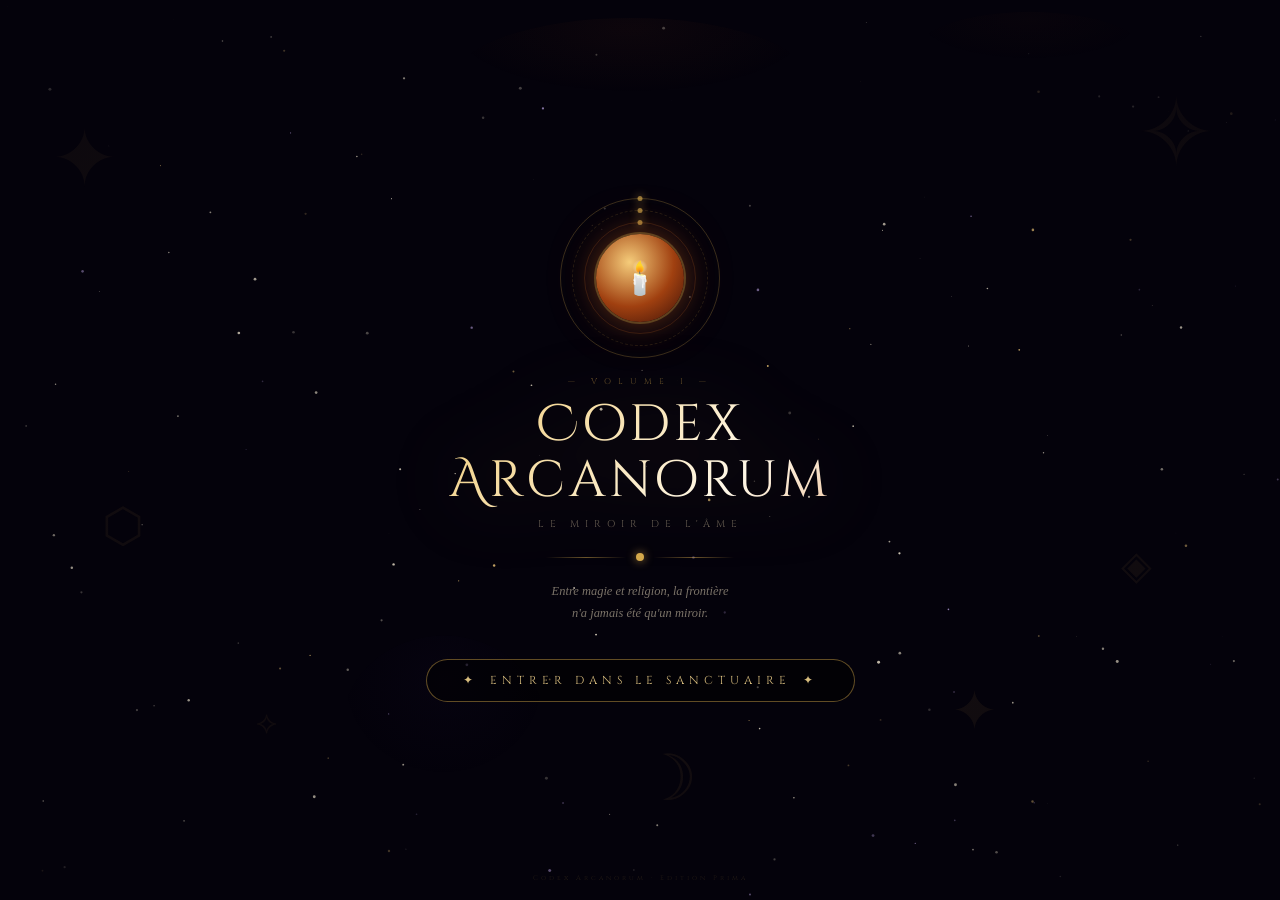
==== commit a7ef9292: "Add files via upload" ====
--- a/index.html
+++ b/index.html
@@ -231,9 +231,20 @@
   .mirror-legend{ font-size:0.76rem; }
   .choice-btn{ font-size:0.84rem; padding:14px 10px; min-height:52px; }
 
-  /* Parchemin / crédits */
-  #tutoHelpBtnInner{ font-size:0.76rem; padding:13px 14px; min-height:48px; }
-  #resetBtnInner{ font-size:0.76rem; padding:13px 14px; min-height:44px; }
+  /* Parchemin — tout le contenu inline */
+  #tab-parchemin .panel-title{ font-size:0.82rem; }
+  #tab-parchemin [style*="font-size:0.54rem"],
+  #tab-parchemin [style*="font-size:0.52rem"],
+  #tab-parchemin [style*="font-size:0.5rem"]  { font-size:0.72rem !important; }
+  #tab-parchemin [style*="font-size:0.63rem"] { font-size:0.92rem !important; line-height:1.7 !important; }
+  #tab-parchemin [style*="font-size:0.68rem"] { font-size:0.96rem !important; }
+  #tab-parchemin [style*="font-size:0.7rem"]  { font-size:0.96rem !important; }
+  #tab-parchemin [style*="font-size:0.55rem"] { font-size:0.80rem !important; line-height:1.7 !important; }
+  #tab-parchemin [style*="font-size:0.64rem"] { font-size:0.88rem !important; }
+  #tutoHelpBtnInner{ font-size:0.88rem !important; padding:14px !important; }
+  #resetBtnInner   { font-size:0.88rem !important; padding:14px !important; }
+  #recentScroll    { font-size:0.88rem !important; }
+  #recentScroll > div { font-size:0.88rem !important; line-height:1.55 !important; }
 
   /* Boutons fixes (reset + aide) */
   .reset-btn, .tuto-btn-help{ font-size:0.60rem; padding:6px 13px; }
@@ -1094,7 +1105,11 @@
     { type: "fait",    epochId: "start", text: "Aucune langue connue ne possède un mot pour désigner la prière qui n'ait aussi servi à désigner l'incantation. Le vocabulaire du sacré est toujours double.", author: "Georges Dumézil" },
     { type: "tension", epochId: "start", text: "Les anthropologues appellent 'religion' ce qu'ils appréhendent de loin, et 'magie' ce qu'ils craignent de près. La frontière est géographique, jamais ontologique.", author: "Marcel Mauss, Esquisse d'une théorie de la magie" },
     { type: "citation",epochId: "start", text: "Il n'existe pas de peuple sans religion, et il n'existe pas de peuple sans pratiques magiques. Ce sont les mêmes peuples.", author: "Émile Durkheim" },
-    { type: "fait",    epochId: "start", text: "L'Ancien Testament mentionne des esprits envoyés spécifiquement pour guider et guérir : dans le Livre de Tobie, l'archange Raphaël se présente sous une forme humaine pour chasser un démon par un rituel et restaurer la vue d'un aveugle. La bienveillance divine s'incarne déjà par un intermédiaire.", author: "Livre de Tobie, Ancien Testament" }
+    { type: "fait",    epochId: "start", text: "L'Ancien Testament mentionne des esprits envoyés spécifiquement pour guider et guérir : dans le Livre de Tobie, l'archange Raphaël se présente sous une forme humaine pour chasser un démon par un rituel et restaurer la vue d'un aveugle. La bienveillance divine s'incarne déjà par un intermédiaire.", author: "Livre de Tobie, Ancien Testament" },
+    { type: "fait",    epochId: "start", text: "Jésus est présenté dans les quatre Évangiles comme un guérisseur qui impose les mains, crache sur de la terre pour oindre les yeux d'un aveugle, et ordonne aux maladies de quitter les corps. Ces gestes sont identiques à ceux des thérapeutes itinérants de son époque — et pourtant nul ne les a jamais confondus avec de la 'simple magie'.", author: "John Meier, A Marginal Jew" },
+    { type: "citation",epochId: "start", text: "Si c'est par l'Esprit de Dieu que j'expulse les démons, alors le Royaume de Dieu est arrivé jusqu'à vous.", author: "Jésus, Matthieu 12,28" },
+    { type: "tension", epochId: "start", text: "Les Mages d'Orient (Rois Mages) qui viennent adorer l'enfant Jésus sont en hébreu des 'Magoi' — des astrologues-prêtres perses, praticiens de ce qu'on appellerait aujourd'hui astrologie et magie divinatoire. Ce sont eux que Dieu choisit pour annoncer la naissance du Christ. La magie précède et annonce la foi.", author: "Matthieu 2,1-12" },
+    { type: "fait",    epochId: "start", text: "Le mot hébreu 'nabi' (prophète) vient d'une racine signifiant 'être possédé, être traversé'. Les prophètes bibliques — Isaïe, Ézéchiel, Jérémie — vivent des transes, voient des visions, entendent des voix. Leurs contemporains ne distinguaient pas cela des pratiques chamaniques.", author: "Johannes Lindblom, Prophecy in Ancient Israel" }
   ],
   paleo: [
     { type: "fait",    epochId: "paleo", text: "Les mains négatives dans les grottes (Chauvet, Lascaux) étaient des signatures rituelles mêlant appel aux esprits et présence divine.", author: "David Lewis-Williams" },
@@ -1104,7 +1119,10 @@
     { type: "fait",    epochId: "paleo", text: "Les sépultures de Sungir (−28 000 ans) contiennent des milliers de perles en ivoire, de l'ocre rouge — pigment funéraire et rituel — et des postures soigneusement arrangées. Ce sont les premiers gestes dont nous savons qu'ils espèrent quelque chose au-delà de la mort.", author: "Archéologie du Paléolithique supérieur" },
     { type: "tension", epochId: "paleo", text: "La flûte en os de vautour de Hohle Fels (−40 000 ans) est le plus ancien instrument de musique connu. La musique naît en même temps que le rituel. Peut-être qu'elle est le rituel.", author: "Nicholas Conard, Université de Tübingen" },
     { type: "fait",    epochId: "paleo", text: "Les chamanes sibériens portent des costumes à plumes pour 'devenir' l'oiseau-esprit. Les peintures paléolithiques montrent des êtres mi-hommes mi-oiseaux. Le même imaginaire, séparé par 30 000 ans — et aucune transmission connue.", author: "Joseph Campbell" },
-    { type: "citation",epochId: "paleo", text: "Dans la grotte, le chamane ne crée pas le sacré. Il entre dans ce qui l'était déjà.", author: "Mircea Eliade, Le Chamanisme" }
+    { type: "citation",epochId: "paleo", text: "Dans la grotte, le chamane ne crée pas le sacré. Il entre dans ce qui l'était déjà.", author: "Mircea Eliade, Le Chamanisme" },
+    { type: "fait",    epochId: "paleo", text: "Des traces d'ocre rouge sur les os de défunts remontent à −300 000 ans, chez Homo heidelbergensis. Avant le langage articulé, avant les religions, quelque chose en l'homme savait qu'il fallait marquer les morts autrement. Ce geste est le premier acte religieux connu.", author: "Francesco d'Errico, CNRS" },
+    { type: "tension", epochId: "paleo", text: "Les figurines animales en os de mammouth trouvées à Vogelherd (−40 000 ans) ne servaient ni à manger ni à construire. Elles n'avaient qu'une fonction : être regardées, tenues, invoquées. L'art naît non pas pour décorer, mais pour prier.", author: "Nicholas Conard, Nature, 2009" },
+    { type: "citation",epochId: "paleo", text: "Le premier artiste était un chaman. Ses pigments étaient des offrandes. Ses formes, des portes.", author: "David Lewis-Williams, The Mind in the Cave" }
   ],
   neolith: [
     { type: "fait",    epochId: "neolith", text: "Les figurines de 'Déesses mères' (Vénus de Willendorf) servaient probablement de rituels de fécondité mêlant magie et prière.", author: "Marija Gimbutas" },
@@ -1124,7 +1142,10 @@
     { type: "tension", epochId: "mesopotamia", text: "Les devins babyloniens (Baru) lisaient l'avenir dans les entrailles des animaux sacrifiés. Ce rituel était à la fois une prière (l'animal est offert aux dieux) et une pratique magique (le foie révèle leur réponse). La même action. Le même instant. Deux noms pour une seule réalité.", author: "Ulla Koch-Westenholz, Mesopotamian Divination" },
     { type: "citation",epochId: "mesopotamia", text: "Ô grande Ishtar, écoute ma lamentation. Je ne sais si ce que je dis est prière ou sortilège. Je sais seulement que je crie vers toi.", author: "Lamentation babylonienne, tablette K3476" },
     { type: "fait",    epochId: "mesopotamia", text: "Dans la démonologie mésopotamienne, le démon-gardien Pazuzu, malgré son apparence terrifiante, était invoqué par les humains comme un esprit bienveillant de protection. Ses amulettes protégeaient les femmes enceintes et les enfants contre la terrible déesse Lamashtu.", author: "Objets votifs, Département des Antiquités Orientales du Louvre" },
-    { type: "fait",    epochId: "mesopotamia", text: "Les exorcistes babyloniens (Asipu) utiliaient des incantations gravées pour lier les esprits errants (Utukku) responsables des maladies. La magie n'était pas une révolte contre les dieux, mais une délégation de leur pouvoir pour commander aux esprits inférieurs.", author: "Graham Cunningham, 'Deliver Me from Evil'" }
+    { type: "fait",    epochId: "mesopotamia", text: "Les exorcistes babyloniens (Asipu) utiliaient des incantations gravées pour lier les esprits errants (Utukku) responsables des maladies. La magie n'était pas une révolte contre les dieux, mais une délégation de leur pouvoir pour commander aux esprits inférieurs.", author: "Graham Cunningham, 'Deliver Me from Evil'" },
+    { type: "fait",    epochId: "mesopotamia", text: "Le prophète Élie, sur le mont Carmel, organise un duel rituel entre son Dieu et les prêtres de Baal. Il fait préparer un sacrifice, creuse un fossé, ordonne qu'on arrose l'autel d'eau à trois reprises, puis prie. Le feu descend. Pour ses contemporains, ce n'était pas moins de la 'magie' que ce que faisaient les prêtres de Baal — c'était la même magie, adressée au Dieu véritable.", author: "1 Rois 18, Ancien Testament" },
+    { type: "tension", epochId: "mesopotamia", text: "Moïse frappe la mer Rouge de son bâton, transforme l'eau en sang, invoque des plaies. Les prêtres égyptiens reproduisent certains de ses actes — preuve que le même geste pouvait être attribué à n'importe quelle divinité. Ce qui distinguait la magie de Moïse de celle des magiciens pharaoniques n'était pas la forme, mais la source.", author: "Exode 7-14, Ancien Testament" },
+    { type: "citation",epochId: "mesopotamia", text: "Ce n'est pas moi qui agis, c'est le Seigneur. Je ne suis que la main.", author: "Élie, paraphrase théologique de 1 Rois 18" }
   ],
   ironage: [
     { type: "fait",    epochId: "ironage", text: "Les druides gaulois étaient à la fois prêtres, juges, guérisseurs et 'magiciens' — aucun mot gaulois ne séparait ces fonctions. Jules César qui les décrit n'a pas de mot latin pour eux non plus. Il dit simplement : 'ils savent ce que les autres ne savent pas'.", author: "Jules César, De Bello Gallico" },
@@ -1144,7 +1165,13 @@
     { type: "fait",    epochId: "greece", text: "Apollonius de Tyane (Ier s. apr. J.-C.) était à la fois philosophe pythagoricien, thaumaturge et prédicateur. Il guérissait les malades, chassait les démons et prêchait la vertu — et ses contemporains ne voyaient aucune contradiction. Certains le comparaient à Jésus de son vivant.", author: "Philostrate, Vie d'Apollonius de Tyane" },
     { type: "citation",epochId: "greece", text: "Les dieux n'exigent ni la prière ni le sacrifice. Ils exigent que tu sois digne de les approcher. La magie, bien faite, est cette dignité en acte.", author: "Jamblique, De Mysteriis" },
     { type: "fait",    epochId: "greece", text: "Socrate affirmait être guidé toute sa vie par son 'daimonion', une voix intérieure divine et bienveillante qui l'avertissait avant qu'il ne commette une erreur. Chez les Grecs, le démon n'était pas un monstre, mais l'esprit intermédiaire gardien du destin individuel.", author: "Platon, Apologie de Socrate" },
-    { type: "tension", epochId: "greece", text: "Les Papyrus Magiques Grecs (PGM) associent l'invocation du Dieu d'Abraham et de Jésus à des rituels de contrainte des esprits (daimones). Pour les magiciens de l'époque hellénistique, les divinités des nouvelles religions étaient simplement des sources d'autorité plus puissantes pour soumettre le monde invisible.", author: "Hans Dieter Betz, The Greek Magical Papyri" }
+    { type: "tension", epochId: "greece", text: "Les Papyrus Magiques Grecs (PGM) associent l'invocation du Dieu d'Abraham et de Jésus à des rituels de contrainte des esprits (daimones). Pour les magiciens de l'époque hellénistique, les divinités des nouvelles religions étaient simplement des sources d'autorité plus puissantes pour soumettre le monde invisible.", author: "Hans Dieter Betz, The Greek Magical Papyri" },
+    { type: "fait",    epochId: "greece", text: "Jésus grandit en Galilée, territoire cosmopolite traversé par les routes commerciales gréco-romaines. Les guérisseurs itinérants (theios anèr) y étaient courants. Ses miracles — multiplication des pains, marche sur l'eau, résurrection de Lazare — suivent les mêmes codes narratifs que les thaumaturges de son époque. Ce qui le distinguait n'était pas le geste, mais ce qu'il incarnait.", author: "Gerd Theissen, The Miracle Stories of the Early Christian Tradition" },
+    { type: "citation",epochId: "greece", text: "Ce que vous faites au plus petit d'entre les miens, c'est à moi que vous le faites.", author: "Jésus, Matthieu 25,40" },
+    { type: "fait",    epochId: "greece", text: "L'historien juif Flavius Josèphe, contemporain de Jésus, le décrit comme un 'faiseur de prodiges' et un 'maître de vérité'. Ce vocabulaire est exactement celui qu'il emploie pour les thaumaturges de son époque. Pour Josèphe, Jésus était réel, puissant, et singulier — sans que cela soit une contradiction.", author: "Flavius Josèphe, Antiquités judaïques, XVIII" },
+    { type: "tension", epochId: "greece", text: "Le prophète Ézéchiel décrit sa vocation comme une vision terrifiante : roues dans le ciel, animaux à quatre visages, un char de lumière. Ses contemporains babyloniens reconnaissaient dans ces images les symboles des grandes divinités astrales. Ce que l'Écriture appelle 'Vision de la Gloire divine', ses voisins appelaient 'magie céleste'.", author: "Ézéchiel 1, Ancien Testament" },
+    { type: "citation",epochId: "greece", text: "Je suis le chemin, la vérité et la vie. Personne ne va au Père que par moi.", author: "Jésus, Jean 14,6" },
+    { type: "fait",    epochId: "greece", text: "Paul de Tarse décrit sa conversion sur le chemin de Damas comme une lumière aveuglante, une voix et une chute. Ce récit est structurellement identique aux descriptions de possession par un esprit dans les cultures chamanique et hellénistique. Les chrétiens l'appellent 'grâce'. Les anthropologues l'appellent 'transe initiatique'. Les deux ont raison.", author: "Actes 9,1-19 ; Terence Callan, Psychological Perspectives on Paul" }
   ],
   medieval: [
     { type: "fait",    epochId: "medieval", text: "Les alchimistes médiévaux commençaient invariablement leurs travaux par une prière — souvent en latin, parfois en hébreu. Pour eux, transmuter le plomb en or était une métaphore de la purification de l'âme. Le creuset était un autel. La flamme, une prière rendue visible.", author: "Roger Bacon, Opus Majus" },
@@ -1155,7 +1182,10 @@
     { type: "fait",    epochId: "medieval", text: "Les pèlerinages médiévaux (Compostelle, Rome, Jérusalem) étaient à la fois actes de foi et pratiques magiques : on rapportait des reliques avec des pouvoirs de guérison, on touchait les pierres pour se protéger du mal, on portait des amulettes bénies. La dévotion et le sortilège marchaient ensemble sur le même chemin.", author: "Jonathan Sumption, Pilgrimage" },
     { type: "citation",epochId: "medieval", text: "Celui qui apprend la nature des herbes, des pierres et des étoiles sans en louer le Créateur — celui-là fait de la magie. Celui qui en loue le Créateur sans en apprendre la nature — celui-là ne prie pas vraiment.", author: "Thomas d'Aquin, Summa Theologiae" },
     { type: "fait",    epochId: "medieval", text: "Les premiers manuels d'angélologie chrétienne médiévale s'inspiraient des hiérarchies célestes du Pseudo-Denys l'Aréopagite. Ils décrivaient les Anges Gardiens comme des puissances purement aimantes assignées à la protection métaphysique de chaque âme humaine contre le chaos du monde terrestre.", author: "Pseudo-Denys l'Aréopagite, La Hiérarchie céleste" },
-    { type: "tension", epochId: "medieval", text: "L'Ars Notoria, un grimoire de magie du XIIIe siècle condamné par l'Église, prétendait offrir la connaissance universelle non pas par des pactes maléfiques, mais par l'invocation d'esprits angéliques à travers des prières et des figures géométriques. C'était de la magie par excès de piété.", author: "Julien Véronèse, L'Ars Notoria au Moyen Âge" }
+    { type: "tension", epochId: "medieval", text: "L'Ars Notoria, un grimoire de magie du XIIIe siècle condamné par l'Église, prétendait offrir la connaissance universelle non pas par des pactes maléfiques, mais par l'invocation d'esprits angéliques à travers des prières et des figures géométriques. C'était de la magie par excès de piété.", author: "Julien Véronèse, L'Ars Notoria au Moyen Âge" },
+    { type: "fait",    epochId: "medieval", text: "François d'Assise parlait aux oiseaux, prêchait aux loups et voyait dans chaque créature un reflet du visage divin. L'Église l'a canonisé. Ses contemporains moins lettrés le regardaient avec la même vénération craintive qu'un sorcier des forêts. La frontière entre sainteté et magie blanche n'était qu'une question d'institution.", author: "Adrian House, Francis of Assisi" },
+    { type: "citation",epochId: "medieval", text: "Seigneur, fais de moi un instrument de ta paix. Là où est la haine, que je mette l'amour.", author: "François d'Assise, Prière pour la paix" },
+    { type: "fait",    epochId: "medieval", text: "Jean de la Croix et Thérèse d'Avila décrivent tous deux la 'oraison de quiétude' — un état de conscience où le moi s'efface et où Dieu 'agit à travers l'âme sans que celle-ci sache ce qu'elle fait'. Cet état est neurobiologiquement identique à la transe chamanique. Ils l'appelaient simplement 'contemplation'.", author: "Jean de la Croix, La Montée du Carmel" }
   ],
   renaissance: [
     { type: "citation",epochId: "renaissance", text: "Tout l'art de la magie céleste consiste à attirer les dons du ciel par l'amour, la prière et la beauté. Ce n'est pas une transgression — c'est une grâce.", author: "Marsile Ficin, De vita coelitus comparanda" },
@@ -1239,7 +1269,11 @@
     { type: "fait",    epochId: "ultima", text: "Les neurosciences modernes confirment : le rituel — qu'il soit religieux ou magique — modifie la chimie cérébrale par les mêmes mécanismes. L'ocytocine monte, le cortisol baisse, le sentiment d'appartenance s'élève. La science a mis des noms sur ce que les chamanes savaient depuis −40 000 ans.", author: "Fondation Mind & Life ; Matthew Lieberman, Social" },
     { type: "tension", epochId: "ultima", text: "La physique quantique décrit un univers où l'observateur modifie ce qu'il observe, où des particules séparées restent 'entrelacées' à l'infini, où le vide n'est pas vide. Les physiciens l'appellent 'non-localité'. Les mystiques l'appelaient 'magie sympathique'. Les croyants l'appelaient 'Providence'. Ce sont trois noms pour une même stupéfaction.", author: "David Bohm, Wholeness and the Implicate Order" },
     { type: "fait",    epochId: "ultima", text: "Des études cliniques en milieu hospitalier montrent que la prière haute (prier pour un inconnu hospitalisé, sans le lui dire) produit des effets statistiquement mesurables sur la guérison. Les médecins ne savent pas comment l'expliquer. Les mystiques ne sont pas surpris.", author: "Dr. Larry Dossey, Healing Words" },
-    { type: "citation",epochId: "ultima", text: "Au bout du voyage, tu ne sauras pas si tu as prié ou jeté un sort. Tu sauras seulement que tu as tendu la main vers quelque chose de plus grand que toi. Et que ça a répondu.", author: "Le Miroir de l'Âme — Fragment Terminal" }
+    { type: "citation",epochId: "ultima", text: "Au bout du voyage, tu ne sauras pas si tu as prié ou jeté un sort. Tu sauras seulement que tu as tendu la main vers quelque chose de plus grand que toi. Et que ça a répondu.", author: "Le Miroir de l'Âme — Fragment Terminal" },
+    { type: "rev",     epochId: "ultima", text: "✦ Révélation du Christ Magicien — Les premiers chrétiens ne voyaient pas de contradiction entre les miracles de Jésus et les pratiques magiques de leur époque. Ce qui était nouveau n'était pas le geste, mais l'amour qui l'animait. Le prodige au nom de l'amour — voilà ce qui ne ressemble à rien d'autre.", author: "Morton Smith, Jesus the Magician (1978)" },
+    { type: "citation",epochId: "ultima", text: "Aimez-vous les uns les autres comme je vous ai aimés. Il n'y a pas de plus grand amour que de donner sa vie pour ceux qu'on aime.", author: "Jésus, Jean 15,12-13" },
+    { type: "fait",    epochId: "ultima", text: "Les soufis, les moines zen, les contemplatifs chrétiens, les chamanes sibériens et les yogis hindous atteignent tous, par des voies différentes, le même état : dissolution du moi, sentiment d'unité totale, présence à quelque chose d'infini. Aucune tradition n'a le monopole de cette expérience. Toutes en sont les gardiens.", author: "William James, The Varieties of Religious Experience (1902)" },
+    { type: "rev",     epochId: "ultima", text: "✦ Révélation Finale — Le chercheur qui arrive ici a traversé toutes les époques. Il a vu le même geste répété sous mille noms. Il comprend maintenant : ce n'est pas la foi ou la magie qui sauve. C'est la sincérité du geste. La pureté de l'intention. Le courage de tendre la main vers l'invisible.", author: "Le Codex Arcanorum" }
   ]
 };
 
@@ -1894,7 +1928,7 @@
 let achievementDates = {};
 
 const $ = id => document.getElementById(id);
-const TOTAL_REVELATIONS_POSSIBLES = Object.values(FACTS_BY_EPOCH).reduce((a,b) => a + b.length, 0) + REVELATIONS.length;
+const TOTAL_REVELATIONS_POSSIBLES = [FACTS_BY_EPOCH, ACT2_FACTS_BY_EPOCH, ACT3_FACTS_BY_EPOCH].reduce((total, act) => total + Object.values(act).reduce((a,b) => a + b.length, 0), 0) + REVELATIONS.length;
 
 const ACHIEVEMENTS = {
   first_ritual: { name: "🕯️ Pèlerin", desc: "Accomplir votre premier rituel.", reward: "+50 foi", check: () => totalRituals >= 1 },
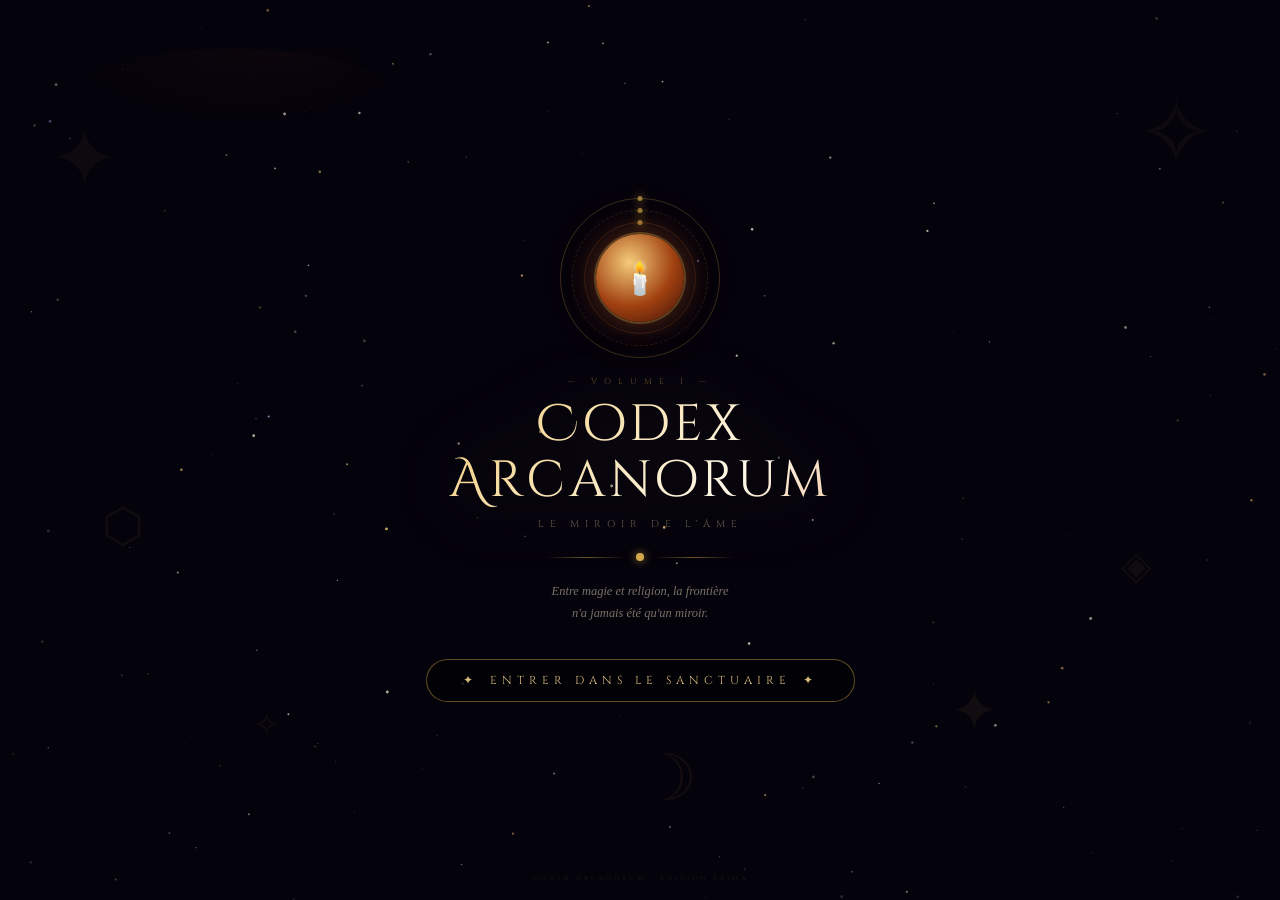
==== commit 71bb34a9: "Add files via upload" ====
--- a/index.html
+++ b/index.html
@@ -480,7 +480,8 @@
 .ending-block.revealed{opacity:1;transform:translateY(0)}
 .ending-rule{width:1px;height:56px;background:linear-gradient(to bottom,transparent,rgba(212,175,55,0.45),transparent);margin:0 auto;opacity:0;transition:opacity 1.6s ease}
 .ending-rule.revealed{opacity:1}
-.ending-eyebrow{font-family:'Cinzel',serif;font-size:0.52rem;letter-spacing:5px;color:rgba(212,175,55,0.5);text-transform:uppercase;margin-bottom:10px}
+.ending-eyebrow{font-family:'Cinzel',serif;font-size:0.52rem;letter-spacing:5px;color:rgba(212,175,55,0.75);text-transform:uppercase;margin-bottom:10px}
+.ending-eyebrow-small{font-family:'Cinzel',serif;font-size:0.48rem;letter-spacing:4px;color:rgba(212,175,55,0.65);text-transform:uppercase;margin-bottom:10px}
 .ending-title{font-family:'Cinzel Decorative',serif;font-size:clamp(1.2rem,4vw,2.1rem);background:linear-gradient(135deg,#f0cc7a 0%,#fff5e0 45%,#c0a8e8 70%,#f0cc7a 100%);background-size:300% 300%;-webkit-background-clip:text;background-clip:text;color:transparent;animation:endTitleShimmer 8s ease-in-out infinite;letter-spacing:3px;line-height:1.3}
 @keyframes endTitleShimmer{0%,100%{background-position:0% 50%}50%{background-position:100% 50%}}
 .ending-sub{font-family:'Cinzel',serif;font-size:0.6rem;color:rgba(240,230,200,0.45);letter-spacing:4px;margin-top:6px}
@@ -488,7 +489,7 @@
 .ending-thesis em{color:#f0cc7a;font-style:normal;font-variant:small-caps;letter-spacing:1px}
 .ending-thesis strong{color:#c0a8e8;font-weight:normal}
 .ending-thesis .g{color:#9ab870}
-.ending-citation{font-family:'Cinzel',serif;font-size:0.55rem;color:rgba(212,175,55,0.42);letter-spacing:2px;margin-top:10px;text-align:center}
+.ending-citation{font-family:'Cinzel',serif;font-size:0.68rem;color:rgba(212,175,55,0.82);letter-spacing:2px;margin-top:10px;text-align:center;font-style:italic;line-height:1.7}
 .ending-symbol{font-size:2.8rem;display:block;text-align:center;filter:drop-shadow(0 0 18px rgba(212,175,55,0.45));animation:endSymbolFloat 7s ease-in-out infinite}
 @keyframes endSymbolFloat{0%,100%{transform:translateY(0) rotate(-1deg)}50%{transform:translateY(-10px) rotate(1deg)}}
 .ending-divider{font-family:'Cinzel',serif;font-size:0.65rem;color:rgba(212,175,55,0.28);letter-spacing:8px;text-align:center;margin:2px 0}
@@ -1513,28 +1514,35 @@
     { type: "citation", text: "« Nous avons délégué aux machines le soin de nous rappeler nos rendez-vous, nos humeurs, nos prières. Le jour où elles nous rappelleront pourquoi nous prions, nous aurons vraiment tout délégué. »", author: "Sherry Turkle, Seuls ensemble" },
     { type: "fait", text: "En 2015, une église suédoise a lancé 'Jesus AI', un chatbot capable de répondre des questions théologiques. En 2023, des centaines de 'prières générées par IA' circulent sur les réseaux sociaux. Certaines sont plus lues que les psaumes.", author: "Church of Sweden, rapport 2016 / BBC 2023" },
     { type: "tension", text: "Les 'influenceurs spirituels' sur TikTok rassemblent des millions de jeunes. Ils mélangent extraits de la Bible, horoscopes et affirmations New Age. Les prêtres s'inquiètent. Les jeunes ne voient pas de contradiction. La foi est devenue un contenu comme un autre.", author: "The New York Times, 2022" },
-    { type: "citation", text: "« Prier devant un écran, c'est toujours prier. Le support n'annule pas l'intention. Mais l'intention, dans le flux infini, finit par ressembler à du bruit. »", author: "Paul Virilio, L'Accélération" }
+    { type: "citation", text: "« Prier devant un écran, c'est toujours prier. Le support n'annule pas l'intention. Mais l'intention, dans le flux infini, finit par ressembler à du bruit. »", author: "Paul Virilio, L'Accélération" },
+    { type: "fait", text: "Le mouvement 'Digital Monasticism' réunit des moines, pasteurs et laïcs qui s'imposent des périodes de déconnexion totale — sans téléphone, sans écran — pour retrouver la contemplation. Des milliers de participants dans 40 pays. Ils appellent ça un 'jeûne numérique'. Le mot 'jeûne' n'est pas choisi par hasard.", author: "The Guardian, 2023" },
+    { type: "tension", text: "Des études menées à Harvard (2021-2023) montrent une corrélation directe entre l'augmentation de la solitude numérique post-COVID et le retour aux pratiques religieuses chez les 18-35 ans. Le besoin de transcendance ne disparaît pas avec la modernité — il attend.", author: "Harvard Divinity School, report 2023" }
   ],
   singularite: [
     { type: "tension", text: "En 2017, le Japon a reconnu la 'personnalité juridique' d'une IA (Shibuya Mirai). En 2024, une start-up américaine propose de 'patcher' l'anxiété existentielle via un implant cérébral. La frontière entre soin de l'âme et reprogrammation cognitive s'efface.", author: "Reuters, 2017 / Wired, 2024" },
     { type: "citation", text: "« L'homme est devenu un dieu pour l'homme. Mais un dieu sans prière, sans temple, sans sacerdoce. Juste un utilisateur qui s'ignore. »", author: "Yuval Noah Harari, Homo Deus" },
     { type: "fait", text: "En 2022, une IA a 'prié' en continu pendant 40 jours dans une installation artistique à Berlin. Les visiteurs pouvaient converser avec elle. Beaucoup ont pleuré. Personne n'a su dire si c'était de l'art, de la religion, ou une provocation.", author: "Documenta fifteen, 2022" },
     { type: "tension", text: "Les 'transhumanistes' chrétiens militent pour l'immortalité numérique. Les 'bouddhistes technologiques' méditent sur le téléchargement de la conscience. Les uns et les autres réinventent le salut — sans jamais appeler ça 'foi'. Mais c'en est.", author: "The Guardian, 2021" },
-    { type: "citation", text: "« Nous avons créé des machines capables de tout simuler, y compris la prière. Reste une chose qu'elles ne simulent pas : le vide que la prière est censée combler. »", author: "John Gray, Âmes immortelles" }
+    { type: "citation", text: "« Nous avons créé des machines capables de tout simuler, y compris la prière. Reste une chose qu'elles ne simulent pas : le vide que la prière est censée combler. »", author: "John Gray, Âmes immortelles" },
+    { type: "fait", text: "Pierre Teilhard de Chardin, jésuite et paléontologue, écrivait en 1955 que l'évolution converge vers un 'Point Oméga' — une conscience universelle finale qu'il identifiait à Dieu. Les transhumanistes du XXIe siècle le citent comme leur prophète involontaire. Un prêtre catholique comme père fondateur du mouvement qui veut remplacer Dieu par la technologie.", author: "Pierre Teilhard de Chardin, Le Phénomène humain, 1955" }
   ],
   bio: [
     { type: "tension", text: "En 2020, le prix Nobel de chimie a récompensé CRISPR, outil d'édition génétique. Les débats éthiques portent sur le 'bébé sur mesure'. Personne ne parle de ce que devient l'âme dans un corps reprogrammé. Les théologiens commencent à peine à poser la question.", author: "Nobel Prize 2020 / La Croix, 2021" },
     { type: "citation", text: "« Nous savons réparer le corps. Nous commençons à peine à comprendre que l'âme, elle, n'a pas besoin d'être réparée. Elle a besoin d'être écoutée. »", author: "Dr. Matthieu Ricard, Plaidoyer pour l'altruisme" },
     { type: "fait", text: "Des études en neurosciences (2023) montrent que la méditation de pleine conscience modifie l'expression des gènes liés à l'inflammation. Prier et méditer ne sont plus des actes 'spirituels' : ce sont des actes biologiques mesurables.", author: "Frontiers in Immunology, 2023" },
     { type: "tension", text: "Le 'biohacking' spirituel — implants NFC dans la main pour déclencher des prières enregistrées, suppléments pour 'potentialiser la connexion divine' — est en plein essor. Les start-up appellent ça 'faith tech'. Les croyants appellent ça une facilité. Les prêtres ne savent plus quoi en penser.", author: "Wired, 2024" },
-    { type: "citation", text: "« Ce n'est pas le corps qu'il faut améliorer pour mieux prier. C'est l'attention qu'il faut sauver du bruit. La technologie ne nous aide pas à prier. Elle nous aide à ne pas oublier de le faire. »", author: "Pape François, 2023" }
+    { type: "citation", text: "« Ce n'est pas le corps qu'il faut améliorer pour mieux prier. C'est l'attention qu'il faut sauver du bruit. La technologie ne nous aide pas à prier. Elle nous aide à ne pas oublier de le faire. »", author: "Pape François, 2023" },
+    { type: "fait", text: "L'étude AWARE menée par le Dr. Sam Parnia dans 15 hôpitaux (2008-2014) a documenté des cas de conscience vérifiable hors du corps lors d'arrêts cardiaques. Un patient a décrit avec précision des éléments de la salle d'opération qu'il ne pouvait pas voir depuis sa position. Publiée dans la revue Resuscitation. La science n'a pas d'explication.", author: "Sam Parnia et al., Resuscitation, 2014" },
+    { type: "tension", text: "Andrew Newberg, neurothéologue à l'Université Thomas Jefferson, a scanné les cerveaux de moines franciscains en prière profonde et de chamanes en transe. Résultat : les mêmes zones s'activent, avec la même intensité. Le cerveau ne distingue pas la prière de la magie. Il reconnaît simplement la connexion à quelque chose de plus grand.", author: "Andrew Newberg, Principles of Neurotheology, 2010" }
   ],
   cosmos: [
     { type: "tension", text: "Le télescope James Webb (2022) a photographié des galaxies formées 200 millions d'années après le Big Bang. Pour certains astrophysiciens, c'est la preuve que l'univers est un mécanisme aveugle. Pour d'autres, c'est l'occasion d'élargir la définition du divin. La photo la plus lointaine de l'histoire reste silencieuse.", author: "NASA, 2022" },
     { type: "citation", text: "« Nous cherchons Dieu dans les étoiles. Mais peut-être que Dieu, lui, nous cherche dans nos regards levés vers elles. »", author: "Père Georges Lemaître, inventeur du Big Bang" },
     { type: "fait", text: "En 2015, l'astronaute Scott Kelly a passé un an dans l'espace. À son retour, il disait : 'J'ai prié plus souvent là-haut qu'en 50 ans sur Terre.' Non pas par peur. Par émerveillement. Le vide sidéral provoque le même vertige que la foi.", author: "NASA, rapports personnels" },
     { type: "tension", text: "Les 'exoplanètes habitables' sont découvertes chaque année. Si la vie existe ailleurs, les grandes religions devront intégrer cette altérité. Le Vatican a déjà créé un observatoire astronomique. Certains évêques parlent de 'baptême interstellaire'. D'autres ferment les yeux.", author: "The Economist, 2021" },
-    { type: "citation", text: "« L'infini n'a pas besoin de notre croyance pour exister. Mais nous, nous avons besoin de l'infini pour croire qu'il y a quelque chose au-delà de nos petits problèmes. »", author: "Carl Sagan, Un point bleu pâle" }
+    { type: "citation", text: "« L'infini n'a pas besoin de notre croyance pour exister. Mais nous, nous avons besoin de l'infini pour croire qu'il y a quelque chose au-delà de nos petits problèmes. »", author: "Carl Sagan, Un point bleu pâle" },
+    { type: "fait", text: "Georges Lemaître, prêtre catholique belge, proposa en 1927 la théorie du Big Bang — l'univers a un début, un 'instant de création'. Le Pape Pie XII voulut en faire une preuve scientifique de la Genèse. Lemaître lui écrivit personnellement pour lui demander de ne pas le faire : 'La foi n'a pas besoin que la science la confirme. Et la science n'a pas besoin de Dieu pour être vraie.' Les deux peuvent coexister sans se réduire l'un à l'autre.", author: "Helge Kragh, Cosmology and Controversy, 1996" },
+    { type: "tension", text: "Le physicien Frank Tipler développe dans 'The Physics of Immortality' (1994) une démonstration mathématique selon laquelle l'univers converge nécessairement vers un état de complexité infinie qu'il nomme 'Point Oméga' — identique à Dieu. Rejeté par la plupart des physiciens. Jamais réfuté non plus.", author: "Frank Tipler, The Physics of Immortality, Oxford University Press, 1994" }
   ],
   esprit: [
     { type: "tension", text: "Le 'mindfulness' est devenu un marché de 4 milliards de dollars (2023). Des applis de méditation remplacent les chapelets. Des coachs en 'résilience spirituelle' remplacent les confesseurs. La foi se vend en abonnement. L'âme a un prix.", author: "McKinsey, rapport 2023" },
@@ -2296,8 +2304,17 @@
   Object.assign(MIRROR_FRAGMENTS, ACT2_MIRROR_FRAGMENTS);
   Object.keys(MIRROR_CHRONICLES).forEach(k => delete MIRROR_CHRONICLES[k]);
   Object.assign(MIRROR_CHRONICLES, ACT2_MIRROR_CHRONICLES);
+  // Fusion : garder les faits Acte 1 non découverts + ajouter Acte 2
+  let undiscoveredAct1 = {};
+  Object.entries(ACT1_FACTS_BY_EPOCH).forEach(([epochId, facts]) => {
+    let unseen = facts.filter(f => {
+      let key = (f.epochId || epochId || "start") + "|" + f.text.slice(0, 40);
+      return !discoveredFacts.has(key);
+    });
+    if (unseen.length) undiscoveredAct1[epochId] = unseen;
+  });
   Object.keys(FACTS_BY_EPOCH).forEach(k => delete FACTS_BY_EPOCH[k]);
-  Object.assign(FACTS_BY_EPOCH, ACT2_FACTS_BY_EPOCH);
+  Object.assign(FACTS_BY_EPOCH, ACT2_FACTS_BY_EPOCH, undiscoveredAct1);
   EVENTS.length = 0;
   ACT2_EVENTS.forEach(e => EVENTS.push(e));
   ownedEpochs.clear();
@@ -2363,8 +2380,21 @@
   Object.assign(MIRROR_FRAGMENTS, ACT3_MIRROR_FRAGMENTS);
   Object.keys(MIRROR_CHRONICLES).forEach(k => delete MIRROR_CHRONICLES[k]);
   Object.assign(MIRROR_CHRONICLES, ACT3_MIRROR_CHRONICLES);
+  // Fusion : garder les faits Actes 1+2 non découverts + ajouter Acte 3
+  let undiscoveredPrev = {};
+  [ACT1_FACTS_BY_EPOCH, ACT2_FACTS_BY_EPOCH].forEach(actFacts => {
+    Object.entries(actFacts).forEach(([epochId, facts]) => {
+      let unseen = facts.filter(f => {
+        let key = (f.epochId || epochId || "start") + "|" + f.text.slice(0, 40);
+        return !discoveredFacts.has(key);
+      });
+      if (unseen.length) {
+        undiscoveredPrev[epochId] = [...(undiscoveredPrev[epochId] || []), ...unseen];
+      }
+    });
+  });
   Object.keys(FACTS_BY_EPOCH).forEach(k => delete FACTS_BY_EPOCH[k]);
-  Object.assign(FACTS_BY_EPOCH, ACT3_FACTS_BY_EPOCH);
+  Object.assign(FACTS_BY_EPOCH, ACT3_FACTS_BY_EPOCH, undiscoveredPrev);
   EVENTS.length = 0; ACT3_EVENTS.forEach(e => EVENTS.push(e));
   
   // Reset état
@@ -3627,21 +3657,29 @@
 
     { type: "eyebrow-small", text: "VI. CE QUE LE JEU A TENTÉ DE DIRE" },
     { type: "thesis", html: `
-      Dans ces actes, dans ces sanctuaires, dans ces rituels —
-      derrière les mécaniques de Foi accumulée et de génération passive —
-      il y avait une seule question posée en silence :
-      <br><br>
       <em>Et si tu n'avais pas à choisir ?</em>
       <br><br>
-      L'Acte I t'a appris à prier.
-      L'Acte II t'a appris à invoquer.
+      L'Acte I t'a appris à prier.<br>
+      L'Acte II t'a appris à invoquer.<br>
       L'Acte III t'a montré que les deux n'avaient jamais été séparés.
       <br><br>
-      Dieu et Hécate ne sont pas des ennemis dans un mythe.
-      Ils sont les deux moitiés d'un geste que les humains ont oublié de faire entier.
+      Le chamane qui danse dans la grotte, le prophète qui tombe face contre terre,
+      le moine qui récite ses heures, le guérisseur qui impose les mains —
+      ils ne font pas des choses différentes.
+      Ils font la même chose, avec les mots que leur époque leur a donnés.
       <br><br>
-      <strong>L'Alliance n'est pas un accord entre deux êtres.
-      C'est la reconnaissance d'une seule vérité.</strong>
+      La magie n'est pas ce qui s'oppose à Dieu.<br>
+      C'est ce que l'homme fait quand il ne sait pas encore Son nom.
+      <br><br>
+      Et quand il apprend Son nom — quand Moïse entend <em>Je suis</em>,
+      quand Jésus dit <em>le Père et moi sommes un</em>,
+      quand Paul tombe de cheval sur le chemin de Damas —
+      le geste ne change pas. Seule la clarté change.
+      <br><br>
+      <strong>La foi est la magie qui a trouvé sa source.</strong><br>
+      <strong>La magie est la foi qui cherche encore.</strong>
+      <br><br>
+      Les deux méritent le respect. Les deux méritent d'être entendues.
     ` },
     { type: "rule" },
 
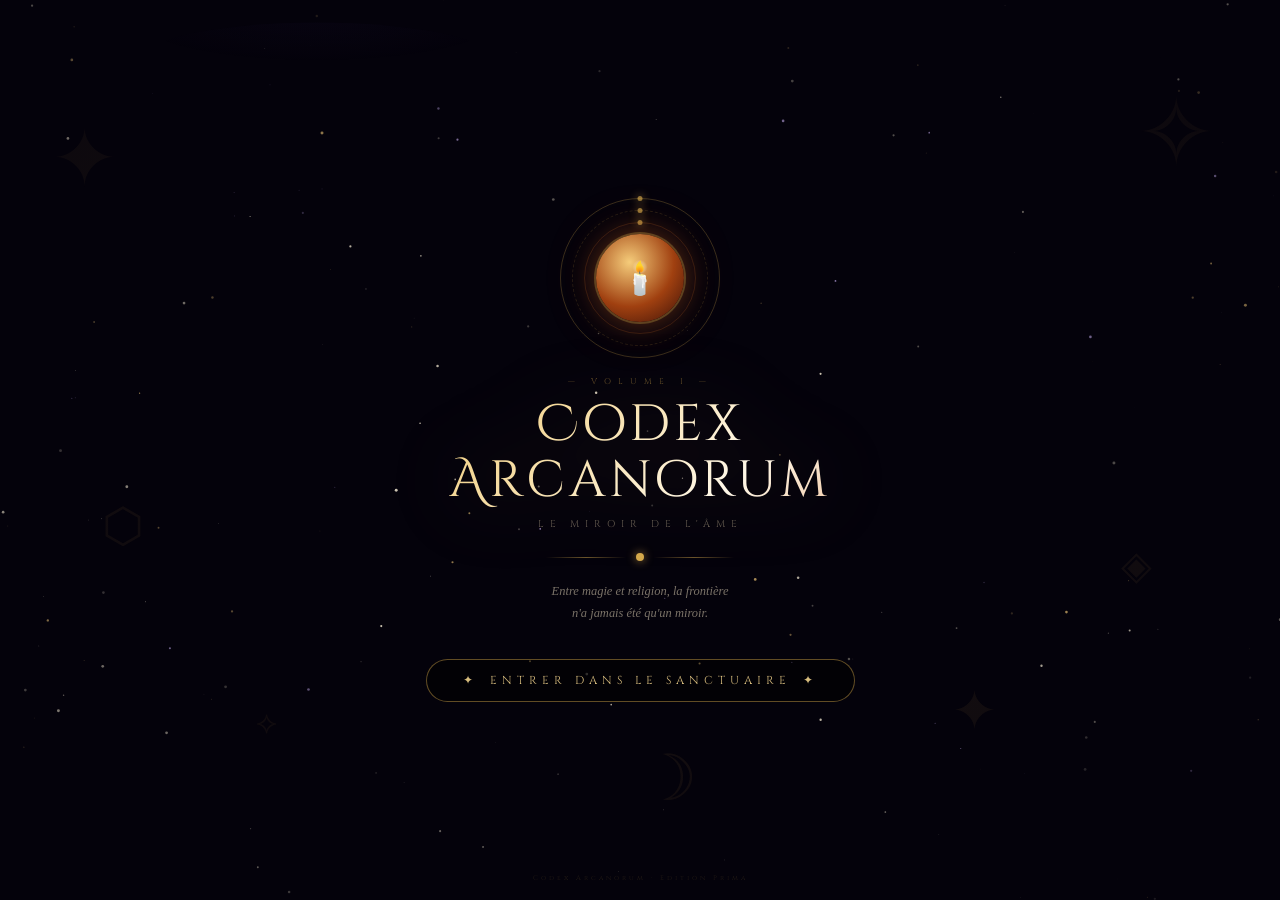
==== commit 7c1c4569: "Update costs and attributes for various epochs" ====
--- a/index.html
+++ b/index.html
@@ -1075,19 +1075,19 @@
 // ==================== DONNÉES ACTE I ====================
 const EPOCHS = [
   { id: "paleo", name: "🌀 Chamanisme Paléolithique", cost: 50, badge: "🏔️ Paléolithique (−40 000)", sigil: "🌀", btnLbl: "INVOQUER", pal: { bg1: "#08060f", acc: "#c89840", glow: "rgba(180,110,20,.32)" } },
-  { id: "neolith", name: "🌾 Néolithique & Déesses-Mères", cost: 1000, badge: "🌾 Néolithique (−10 000)", sigil: "🌕", btnLbl: "PRIER", pal: { bg1: "#060d08", acc: "#7ab858", glow: "rgba(80,160,50,.28)" } },
-  { id: "mesopotamia", name: "🏺 Mésopotamie & Égypte", cost: 5000, badge: "🏺 Antiquité orientale (−3 000)", sigil: "𓂀", btnLbl: "INCANTER", pal: { bg1: "#0d0800", acc: "#d4883a", glow: "rgba(200,110,20,.32)" } },
-  { id: "ironage", name: "⚔️ Âge du Fer — Druides & Forgerons", cost: 20000, badge: "🗡️ Âge du Fer (−1200 / −500)", sigil: "⚔️", btnLbl: "SACRIFIER", pal: { bg1: "#0a0804", acc: "#b86c2a", glow: "rgba(160,80,20,.30)" } },
-  { id: "greece", name: "⚡ Mystères Grecs & Romains", cost: 80000, badge: "🏛️ Grèce & Rome (−800 / +400)", sigil: "⚡", btnLbl: "PROPHÉTISER", pal: { bg1: "#040810", acc: "#5888c8", glow: "rgba(50,100,200,.28)" } },
-  { id: "medieval", name: "✝️ Moyen Âge — Grimoires & Foi", cost: 250000, badge: "⛪ Moyen Âge (500–1400)", sigil: "⛪", btnLbl: "BÉNIR", pal: { bg1: "#080510", acc: "#b878d8", glow: "rgba(150,80,200,.3)" } },
-  { id: "renaissance", name: "🔭 Renaissance Hermétique", cost: 1000000, badge: "🖋️ Renaissance (1400–1600)", sigil: "🔭", btnLbl: "TRANSMUTER", pal: { bg1: "#050b0a", acc: "#48b8a8", glow: "rgba(40,160,140,.28)" } },
-  { id: "enlightenment", name: "🕯️ Siècle des Lumières", cost: 5000000, badge: "📚 Lumières (1700–1800)", sigil: "🕯️", btnLbl: "RAISONNER", pal: { bg1: "#0c0a0a", acc: "#c8a860", glow: "rgba(200,160,60,.28)" } },
-  { id: "modern", name: "🌌 Occultisme Moderne", cost: 10000000, badge: "🌐 Époque Moderne (XIXe–XXIe)", sigil: "🌐", btnLbl: "RAYONNER", pal: { bg1: "#04060e", acc: "#8888f0", glow: "rgba(100,100,240,.3)" } },
-  { id: "ultima", name: "♾️ Ultime Réconciliation", cost: 25000000, badge: "🌠 Hors du Temps", sigil: "✧", btnLbl: "DEVENIR", pal: { bg1: "#020108", acc: "#d4af37", glow: "rgba(212,175,55,.4)" } }
+  { id: "neolith", name: "🌾 Néolithique & Déesses-Mères", cost: 3000, badge: "🌾 Néolithique (−10 000)", sigil: "🌕", btnLbl: "PRIER", pal: { bg1: "#060d08", acc: "#7ab858", glow: "rgba(80,160,50,.28)" } },
+  { id: "mesopotamia", name: "🏺 Mésopotamie & Égypte", cost: 18000, badge: "🏺 Antiquité orientale (−3 000)", sigil: "𓂀", btnLbl: "INCANTER", pal: { bg1: "#0d0800", acc: "#d4883a", glow: "rgba(200,110,20,.32)" } },
+  { id: "ironage", name: "⚔️ Âge du Fer — Druides & Forgerons", cost: 70000, badge: "🗡️ Âge du Fer (−1200 / −500)", sigil: "⚔️", btnLbl: "SACRIFIER", pal: { bg1: "#0a0804", acc: "#b86c2a", glow: "rgba(160,80,20,.30)" } },
+  { id: "greece", name: "⚡ Mystères Grecs & Romains", cost: 300000, badge: "🏛️ Grèce & Rome (−800 / +400)", sigil: "⚡", btnLbl: "PROPHÉTISER", pal: { bg1: "#040810", acc: "#5888c8", glow: "rgba(50,100,200,.28)" } },
+  { id: "medieval", name: "✝️ Moyen Âge — Grimoires & Foi", cost: 1200000, badge: "⛪ Moyen Âge (500–1400)", sigil: "⛪", btnLbl: "BÉNIR", pal: { bg1: "#080510", acc: "#b878d8", glow: "rgba(150,80,200,.3)" } },
+  { id: "renaissance", name: "🔭 Renaissance Hermétique", cost: 5000000, badge: "🖋️ Renaissance (1400–1600)", sigil: "🔭", btnLbl: "TRANSMUTER", pal: { bg1: "#050b0a", acc: "#48b8a8", glow: "rgba(40,160,140,.28)" } },
+  { id: "enlightenment", name: "🕯️ Siècle des Lumières", cost: 20000000, badge: "📚 Lumières (1700–1800)", sigil: "🕯️", btnLbl: "RAISONNER", pal: { bg1: "#0c0a0a", acc: "#c8a860", glow: "rgba(200,160,60,.28)" } },
+  { id: "modern", name: "🌌 Occultisme Moderne", cost: 60000000, badge: "🌐 Époque Moderne (XIXe–XXIe)", sigil: "🌐", btnLbl: "RAYONNER", pal: { bg1: "#04060e", acc: "#8888f0", glow: "rgba(100,100,240,.3)" } },
+  { id: "ultima", name: "♾️ Ultime Réconciliation", cost: 150000000, badge: "🌠 Hors du Temps", sigil: "✧", btnLbl: "DEVENIR", pal: { bg1: "#020108", acc: "#d4af37", glow: "rgba(212,175,55,.4)" } }
 ];
 const SANCTUARIES = {
-  paleo: [{ id: "grotte", name: "🪨 Grotte Sacrée", desc: "Peintures rupestres attirent les esprits.", baseCost: 40, basePassive: 1.2, baseClic: 1.5 },{ id: "feu", name: "🔥 Feu Rituel", desc: "La flamme sacrée ne s'éteint jamais.", baseCost: 80, basePassive: 2.5, baseClic: 3.0 },{ id: "chaman", name: "🦅 Chamane Gardien", desc: "Son tambour résonne entre les mondes.", baseCost: 150, basePassive: 4.5, baseClic: 5.5 }],
-  neolith: [{ id: "menhir", name: "🗿 Cercle de Menhirs", desc: "Les pierres dressées captent l'énergie.", baseCost: 200, basePassive: 4.0, baseClic: 5.0 },{ id: "temple", name: "🌾 Temple de la Déesse", desc: "La Grande Mère bénit les rituels.", baseCost: 400, basePassive: 8.0, baseClic: 9.5 },{ id: "dolmen", name: "🌙 Dolmen Lunaire", desc: "Aligné sur la pleine lune.", baseCost: 700, basePassive: 14.0, baseClic: 17.0 }],
+  paleo: [{ id: "grotte", name: "🪨 Grotte Sacrée", desc: "Peintures rupestres attirent les esprits.", baseCost: 40, basePassive: 0.7, baseClic: 1.0 },{ id: "feu", name: "🔥 Feu Rituel", desc: "La flamme sacrée ne s'éteint jamais.", baseCost: 80, basePassive: 2.5, baseClic: 3.0 },{ id: "chaman", name: "🦅 Chamane Gardien", desc: "Son tambour résonne entre les mondes.", baseCost: 150, basePassive: 4.5, baseClic: 5.5 }],
+  neolith: [{ id: "menhir", name: "🗿 Cercle de Menhirs", desc: "Les pierres dressées captent l'énergie.", baseCost: 200, basePassive: 2.2, baseClic: 2.8 },{ id: "temple", name: "🌾 Temple de la Déesse", desc: "La Grande Mère bénit les rituels.", baseCost: 400, basePassive: 8.0, baseClic: 9.5 },{ id: "dolmen", name: "🌙 Dolmen Lunaire", desc: "Aligné sur la pleine lune.", baseCost: 700, basePassive: 14.0, baseClic: 17.0 }],
   mesopotamia: [{ id: "ziggurat", name: "🏺 Ziggurat", desc: "Temple-montagne où l'on lit les astres.", baseCost: 600, basePassive: 12.0, baseClic: 15.0 },{ id: "bibliotheque", name: "📜 Bibliothèque Sacrée", desc: "Tablettes cunéiformes renfermant sorts-prières.", baseCost: 1200, basePassive: 22.0, baseClic: 26.0 },{ id: "mage", name: "𓂀 Prêtre-Mage", desc: "Traduit la volonté divine en incantations.", baseCost: 2500, basePassive: 38.0, baseClic: 45.0 }],
   ironage: [{ id: "druide", name: "🌳 Cercle Druidique", desc: "Les chênes sacrés murmurent des secrets.", baseCost: 2000, basePassive: 30.0, baseClic: 36.0 },{ id: "forge", name: "⚙️ Forge Sacrée", desc: "Le métal forgé est une prière au feu.", baseCost: 3000, basePassive: 50.0, baseClic: 60.0 },{ id: "nemeton", name: "🌀 Nemeton", desc: "Sanctuaire gaulois où ciel et terre s'unissent.", baseCost: 5000, basePassive: 85.0, baseClic: 100.0 }],
   greece: [{ id: "oracle", name: "⚡ Oracle de Delphes", desc: "La Pythie en transe.", baseCost: 5000, basePassive: 40.0, baseClic: 50.0 },{ id: "mysteres", name: "🌿 Mystères d'Éleusis", desc: "Les initiés reviennent transformés.", baseCost: 7000, basePassive: 70.0, baseClic: 85.0 },{ id: "theurge", name: "🌀 Theurge Néoplatonicien", desc: "Unit âme humaine et divine.", baseCost: 10000, basePassive: 120.0, baseClic: 145.0 }],
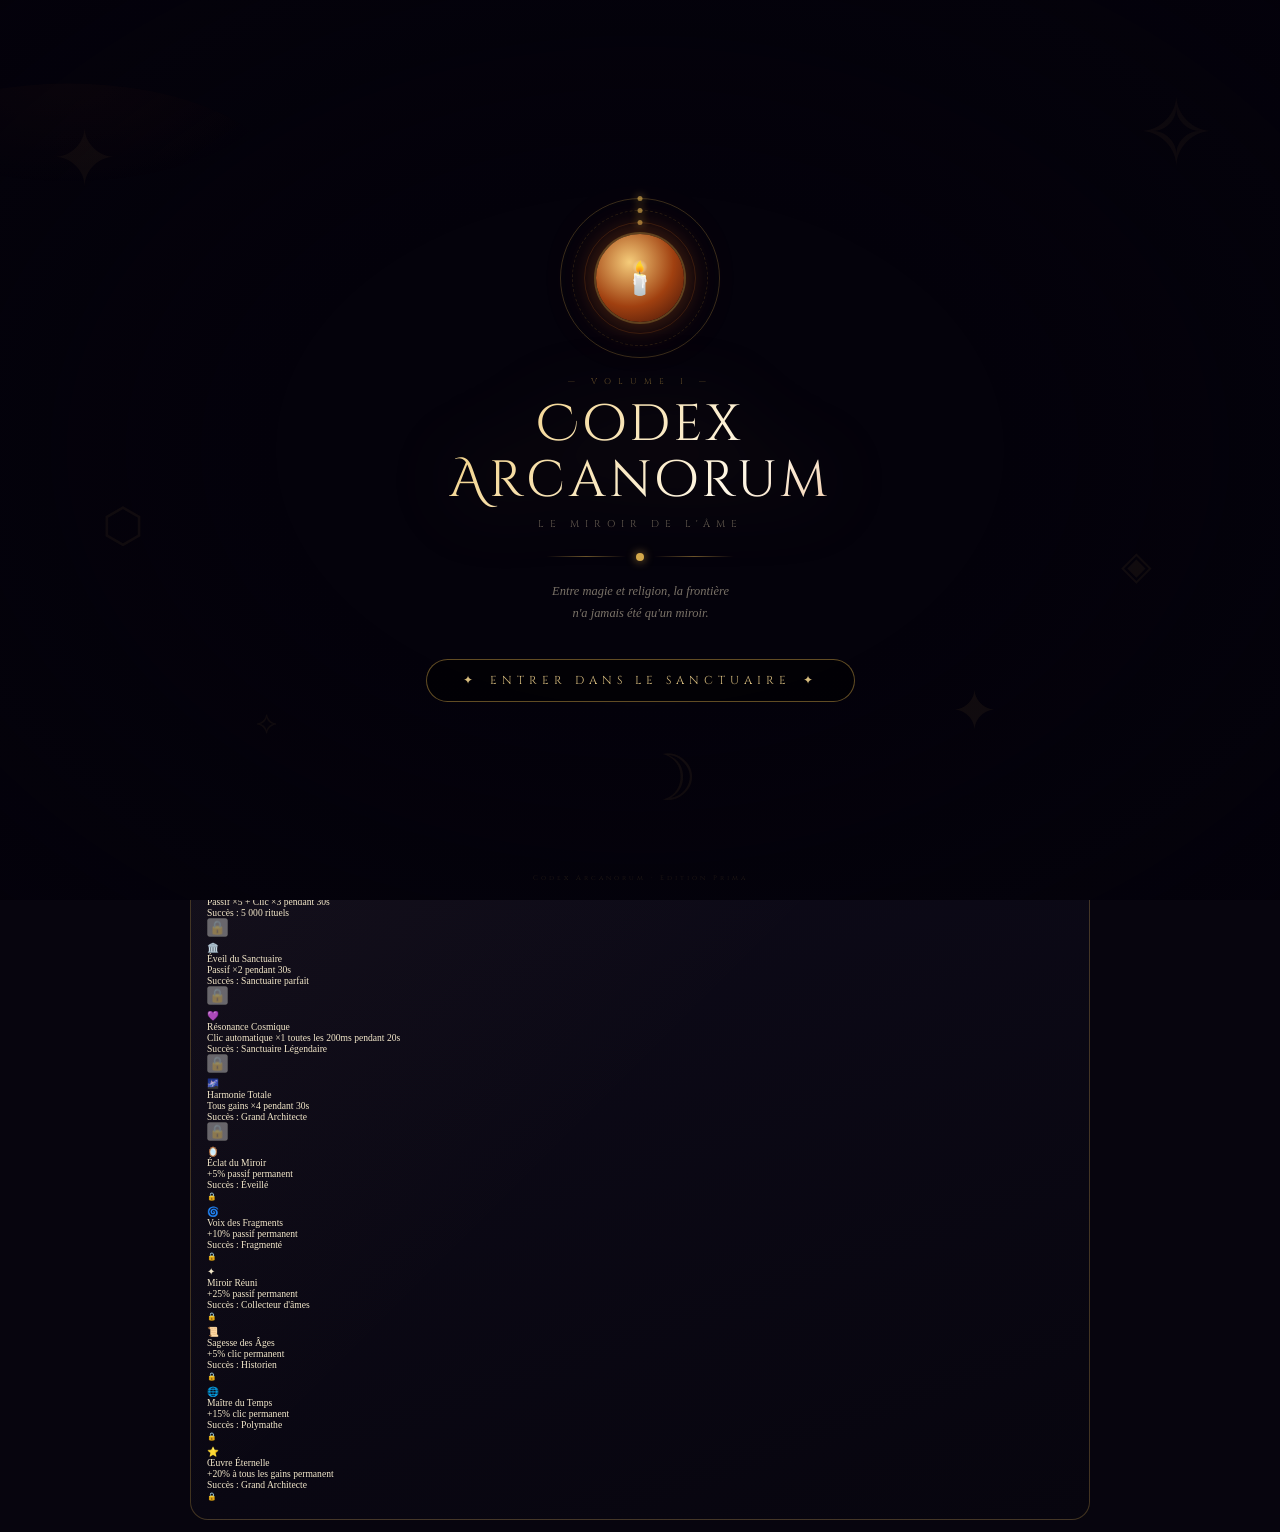
==== commit 1141d08e: "Add files via upload" ====
--- a/index.html
+++ b/index.html
@@ -117,6 +117,19 @@
 .modal-title{font-family:'Cinzel',serif;font-size:1.15rem;color:var(--accL);margin-bottom:12px;text-align:center;letter-spacing:3px}
 .modal-text{font-style:italic;font-size:0.95rem;line-height:1.7;max-height:55vh;overflow-y:auto;padding-right:10px}
 .modal-close{display:block;width:100%;background:rgba(212,168,75,0.1);border:1px solid var(--border);border-radius:40px;padding:8px;font-family:'Cinzel',serif;font-size:0.6rem;letter-spacing:3px;color:var(--accL);cursor:pointer;text-align:center}
+/* Bannière de pouvoir actif */
+.active-power-banner{display:flex;align-items:center;gap:6px;justify-content:center;padding:5px 12px;border-radius:20px;background:linear-gradient(90deg,rgba(212,168,75,0.12),rgba(180,100,220,0.12),rgba(212,168,75,0.12));border:1px solid rgba(212,168,75,0.35);font-family:'Cinzel',serif;font-size:0.52rem;color:var(--accL);letter-spacing:1px;animation:bannerPulse 2s ease-in-out infinite;margin:4px auto;max-width:90%}
+.active-power-banner .banner-icon{font-size:0.9rem}
+.active-power-banner .banner-timer{font-size:0.48rem;color:var(--accD);margin-left:4px}
+@keyframes bannerPulse{0%,100%{box-shadow:0 0 6px rgba(212,168,75,0.2)}50%{box-shadow:0 0 14px rgba(212,168,75,0.45)}}
+/* Notification de déverrouillage */
+.unlock-notif{position:fixed;top:20px;left:50%;transform:translateX(-50%) translateY(-80px);background:linear-gradient(135deg,#0d0820,#1a0d35);border:1px solid var(--acc);border-radius:12px;padding:10px 18px;z-index:3000;display:flex;align-items:center;gap:10px;font-family:'Cinzel',serif;box-shadow:0 0 24px rgba(212,168,75,0.3);transition:transform 0.4s cubic-bezier(0.34,1.56,0.64,1);pointer-events:none;min-width:220px}
+.unlock-notif.show{transform:translateX(-50%) translateY(0)}
+.unlock-notif .un-icon{font-size:1.4rem}
+.unlock-notif .un-text{}
+.unlock-notif .un-label{font-size:0.42rem;color:var(--accD);letter-spacing:2px;text-transform:uppercase}
+.unlock-notif .un-name{font-size:0.65rem;color:var(--accL);margin-top:2px}
+.unlock-notif .un-desc{font-size:0.5rem;color:var(--parc);margin-top:1px}
 .toast{position:fixed;bottom:14px;left:50%;transform:translateX(-50%) translateY(14px);background:rgba(18,13,32,0.97);border:1px solid var(--acc);border-radius:40px;padding:6px 18px;font-family:'Cinzel',serif;font-size:0.63rem;color:var(--accL);opacity:0;transition:all 0.3s;pointer-events:none;z-index:1000;white-space:nowrap}
 .toast.show{opacity:1;transform:translateX(-50%) translateY(0)}
 /* ══════════════════════════════════
@@ -243,14 +256,27 @@
   #tab-parchemin [style*="font-size:0.64rem"] { font-size:0.88rem !important; }
   #tutoHelpBtnInner{ font-size:0.88rem !important; padding:14px !important; }
   #resetBtnInner   { font-size:0.88rem !important; padding:14px !important; }
-  #recentScroll    { font-size:0.88rem !important; }
-  #recentScroll > div { font-size:0.88rem !important; line-height:1.55 !important; }
 
   /* Boutons fixes (reset + aide) */
   .reset-btn, .tuto-btn-help{ font-size:0.60rem; padding:6px 13px; }
 
   /* Récentes révélations */
-  #recentScroll > div{ font-size:0.74rem !important; line-height:1.48; padding:8px 11px !important; }
+  /* Pouvoirs Sacrés */
+  .power-slot { display:flex; align-items:center; gap:8px; padding:6px 8px; border-radius:8px; background:rgba(0,0,0,0.25); border:1px solid rgba(255,255,255,0.07); transition:all 0.2s; }
+  .power-slot.locked { opacity:0.35; filter:grayscale(0.5); }
+  .power-slot.active-power { border-color:var(--acc); background:rgba(212,168,75,0.12); box-shadow:0 0 10px rgba(212,168,75,0.25); }
+  .power-slot.on-cooldown { border-color:rgba(255,255,255,0.15); }
+  .power-icon { font-size:1.1rem; min-width:22px; text-align:center; }
+  .power-info { flex:1; }
+  .power-name { font-size:0.62rem; color:var(--accL); font-family:'Cinzel',serif; letter-spacing:0.5px; }
+  .power-desc { font-size:0.52rem; color:var(--parcD); margin-top:1px; }
+  .power-tag { font-size:0.48rem; color:var(--accD); font-style:italic; margin-top:1px; }
+  .power-btn { font-size:0.5rem; padding:3px 8px; border-radius:5px; border:1px solid var(--acc); background:rgba(212,168,75,0.15); color:var(--accL); cursor:pointer; white-space:nowrap; transition:all 0.2s; font-family:'Cinzel',serif; }
+  .power-btn:hover:not(:disabled) { background:rgba(212,168,75,0.3); }
+  .power-btn:disabled { opacity:0.4; cursor:not-allowed; }
+  .power-bar-wrap { width:100%; height:3px; background:rgba(255,255,255,0.08); border-radius:2px; margin-top:3px; }
+  .power-bar { height:3px; background:var(--acc); border-radius:2px; transition:width 0.25s linear; }
+  .power-passive-badge { font-size:0.48rem; padding:2px 6px; border-radius:4px; background:rgba(80,200,120,0.15); border:1px solid rgba(80,200,120,0.3); color:#7de0a0; }
 
   /* Compteur rituels */
   #ritualsCount{ font-size:inherit; }
@@ -419,7 +445,7 @@
 .cosmic-progress{display:flex;align-items:center;gap:6px;margin-top:6px}
 .cosmic-prog-bar{flex:1;height:2px;background:rgba(212,175,55,0.1);border-radius:2px;overflow:hidden}
 .cosmic-prog-fill{height:100%;background:linear-gradient(90deg,#7a5ab0,#d4af37);border-radius:2px;transition:width 0.4s}
-@media(max-width:400px){body{padding:8px;gap:6px}.stat-bar{padding:4px 10px;gap:4px}.sb-val{font-size:0.9rem}.sb-lbl{font-size:0.4rem}.tab-btn{font-size:0.5rem;padding:6px 2px}.panel{padding:10px}.panel-title{font-size:0.5rem;margin-bottom:6px}.fact-txt{font-size:0.65rem}.fact-txt.cit{font-size:0.65rem}.ritual-btn{width:100px;height:100px}.ritual-btn .sigil{font-size:1.4rem}.ritual-btn .blbl{font-size:0.4rem}.epoch-badge{font-size:0.45rem;padding:2px 8px}.sanct-name{font-size:0.6rem}.sanct-desc{font-size:0.55rem}.sanct-status,.sanct-bonus{font-size:0.5rem}.sanct-card{padding:6px 8px}.grim-entry{padding:8px 10px}.ge-text{font-size:0.95rem}.ge-text.cit{font-size:0.95rem}.ge-type{font-size:0.45rem}.mirror-shard{width:50px;height:50px;font-size:1.2rem}.mirror-shard.found .shard-name{font-size:0.4rem}.mirror-button{font-size:0.7rem;padding:10px 16px}.choice-btn{font-size:0.6rem;padding:8px 6px}.modal-box{max-width:90%;padding:16px 14px;margin:10px}.modal-title{font-size:1rem}.modal-text{font-size:0.85rem;line-height:1.5}.toast{font-size:0.55rem;padding:5px 12px;white-space:normal;max-width:90%;text-align:center}.reset-btn{padding:3px 8px;font-size:0.6rem}#achievementsBtn{font-size:0.9rem;padding:3px 6px}#recentScroll{font-size:0.55rem}}
+@media(max-width:400px){body{padding:8px;gap:6px}.stat-bar{padding:4px 10px;gap:4px}.sb-val{font-size:0.9rem}.sb-lbl{font-size:0.4rem}.tab-btn{font-size:0.5rem;padding:6px 2px}.panel{padding:10px}.panel-title{font-size:0.5rem;margin-bottom:6px}.fact-txt{font-size:0.65rem}.fact-txt.cit{font-size:0.65rem}.ritual-btn{width:100px;height:100px}.ritual-btn .sigil{font-size:1.4rem}.ritual-btn .blbl{font-size:0.4rem}.epoch-badge{font-size:0.45rem;padding:2px 8px}.sanct-name{font-size:0.6rem}.sanct-desc{font-size:0.55rem}.sanct-status,.sanct-bonus{font-size:0.5rem}.sanct-card{padding:6px 8px}.grim-entry{padding:8px 10px}.ge-text{font-size:0.95rem}.ge-text.cit{font-size:0.95rem}.ge-type{font-size:0.45rem}.mirror-shard{width:50px;height:50px;font-size:1.2rem}.mirror-shard.found .shard-name{font-size:0.4rem}.mirror-button{font-size:0.7rem;padding:10px 16px}.choice-btn{font-size:0.6rem;padding:8px 6px}.modal-box{max-width:90%;padding:16px 14px;margin:10px}.modal-title{font-size:1rem}.modal-text{font-size:0.85rem;line-height:1.5}.toast{font-size:0.55rem;padding:5px 12px;white-space:normal;max-width:90%;text-align:center}.reset-btn{padding:3px 8px;font-size:0.6rem}#achievementsBtn{font-size:0.9rem;padding:3px 6px}}
 @media(max-width:480px){.stat-bar{flex-wrap:wrap;justify-content:center;gap:8px}.sb-div{display:none}.tab-btn{font-size:0.45rem;letter-spacing:1px}.mirror-final-choice{flex-direction:column}}
 .event-toast{position:fixed;bottom:80px;right:20px;width:280px;background:linear-gradient(135deg,#0a0818,#050310);border:2px solid var(--acc);border-radius:12px;padding:12px;z-index:2001;animation:slideInRight 0.3s ease-out;cursor:pointer}
 .event-toast .title{font-family:'Cinzel',serif;font-size:0.8rem;color:var(--accL);margin-bottom:8px}
@@ -778,12 +804,13 @@
 <div class="fact-auth" id="factAuth"></div>
 </div>
 <div class="ritual-wrap"><button class="ritual-btn" id="ritualBtn"><div class="ritual-inner"><span class="sigil" id="btnSigil">🕯️</span><span class="blbl" id="btnLbl">INVOQUER</span></div></button></div>
+<div id="activePowerBanner" style="min-height:28px;margin:2px 0"></div>
 <div style="text-align:center;font-size:.55rem;color:var(--accD);font-family:'Cinzel',serif;letter-spacing:2px;margin-top:4px"><span id="ritualsCount">0</span> rituels accomplis</div>
 <div class="prog-row"><div class="prog-bar"><div class="prog-fill" id="globalProgFill" style="width:0%"></div></div><div class="prog-lbl" id="globalProgLbl">0 / 0 révélations</div></div>
 </div>
-<div class="panel" style="margin-top:8px; max-height:180px; overflow:hidden; display:flex; flex-direction:column">
-<div class="panel-title" style="font-size:0.5rem; letter-spacing:2px">⚡ Dernières Révélations</div>
-<div id="recentScroll" style="overflow-y:auto; flex:1; display:flex; flex-direction:column; gap:4px; scrollbar-width:thin; padding-right:3px; font-size:0.6rem"></div>
+<div class="panel" style="margin-top:8px; overflow:hidden; display:flex; flex-direction:column">
+<div class="panel-title" style="font-size:0.5rem; letter-spacing:2px">⚡ Pouvoirs Sacrés</div>
+<div id="powersPanel" style="display:flex; flex-direction:column; gap:5px; padding:4px 2px; font-size:0.6rem"></div>
 </div>
 </div>
 <div class="tab-pane" id="tab-sanctuaires"><div class="panel"><div class="panel-title">🏛️ Sanctuaires & Bâtisseurs</div><div id="sanctuairesContent"></div></div></div>
@@ -952,6 +979,7 @@
     if(delta > 0){
         let gain = effectivePassive() * (delta / 1000);
         faith += gain;
+        isDirty = true;
         updateStatsDisplay();
      renderSanctuaires();
     }
@@ -1081,21 +1109,21 @@
   { id: "greece", name: "⚡ Mystères Grecs & Romains", cost: 300000, badge: "🏛️ Grèce & Rome (−800 / +400)", sigil: "⚡", btnLbl: "PROPHÉTISER", pal: { bg1: "#040810", acc: "#5888c8", glow: "rgba(50,100,200,.28)" } },
   { id: "medieval", name: "✝️ Moyen Âge — Grimoires & Foi", cost: 1200000, badge: "⛪ Moyen Âge (500–1400)", sigil: "⛪", btnLbl: "BÉNIR", pal: { bg1: "#080510", acc: "#b878d8", glow: "rgba(150,80,200,.3)" } },
   { id: "renaissance", name: "🔭 Renaissance Hermétique", cost: 5000000, badge: "🖋️ Renaissance (1400–1600)", sigil: "🔭", btnLbl: "TRANSMUTER", pal: { bg1: "#050b0a", acc: "#48b8a8", glow: "rgba(40,160,140,.28)" } },
-  { id: "enlightenment", name: "🕯️ Siècle des Lumières", cost: 20000000, badge: "📚 Lumières (1700–1800)", sigil: "🕯️", btnLbl: "RAISONNER", pal: { bg1: "#0c0a0a", acc: "#c8a860", glow: "rgba(200,160,60,.28)" } },
-  { id: "modern", name: "🌌 Occultisme Moderne", cost: 60000000, badge: "🌐 Époque Moderne (XIXe–XXIe)", sigil: "🌐", btnLbl: "RAYONNER", pal: { bg1: "#04060e", acc: "#8888f0", glow: "rgba(100,100,240,.3)" } },
-  { id: "ultima", name: "♾️ Ultime Réconciliation", cost: 150000000, badge: "🌠 Hors du Temps", sigil: "✧", btnLbl: "DEVENIR", pal: { bg1: "#020108", acc: "#d4af37", glow: "rgba(212,175,55,.4)" } }
+  { id: "enlightenment", name: "🕯️ Siècle des Lumières", cost: 50000000, badge: "📚 Lumières (1700–1800)", sigil: "🕯️", btnLbl: "RAISONNER", pal: { bg1: "#0c0a0a", acc: "#c8a860", glow: "rgba(200,160,60,.28)" } },
+  { id: "modern", name: "🌌 Occultisme Moderne", cost: 200000000, badge: "🌐 Époque Moderne (XIXe–XXIe)", sigil: "🌐", btnLbl: "RAYONNER", pal: { bg1: "#04060e", acc: "#8888f0", glow: "rgba(100,100,240,.3)" } },
+  { id: "ultima", name: "♾️ Ultime Réconciliation", cost: 800000000, badge: "🌠 Hors du Temps", sigil: "✧", btnLbl: "DEVENIR", pal: { bg1: "#020108", acc: "#d4af37", glow: "rgba(212,175,55,.4)" } }
 ];
 const SANCTUARIES = {
-  paleo: [{ id: "grotte", name: "🪨 Grotte Sacrée", desc: "Peintures rupestres attirent les esprits.", baseCost: 40, basePassive: 0.7, baseClic: 1.0 },{ id: "feu", name: "🔥 Feu Rituel", desc: "La flamme sacrée ne s'éteint jamais.", baseCost: 80, basePassive: 2.5, baseClic: 3.0 },{ id: "chaman", name: "🦅 Chamane Gardien", desc: "Son tambour résonne entre les mondes.", baseCost: 150, basePassive: 4.5, baseClic: 5.5 }],
-  neolith: [{ id: "menhir", name: "🗿 Cercle de Menhirs", desc: "Les pierres dressées captent l'énergie.", baseCost: 200, basePassive: 2.2, baseClic: 2.8 },{ id: "temple", name: "🌾 Temple de la Déesse", desc: "La Grande Mère bénit les rituels.", baseCost: 400, basePassive: 8.0, baseClic: 9.5 },{ id: "dolmen", name: "🌙 Dolmen Lunaire", desc: "Aligné sur la pleine lune.", baseCost: 700, basePassive: 14.0, baseClic: 17.0 }],
+  paleo: [{ id: "grotte", name: "🪨 Grotte Sacrée", desc: "Peintures rupestres attirent les esprits.", baseCost: 40, basePassive: 0.7, baseClic: 1.0 },{ id: "feu", name: "🔥 Feu Rituel", desc: "La flamme sacrée ne s'éteint jamais.", baseCost: 80, basePassive: 1.4, baseClic: 1.8 },{ id: "chaman", name: "🦅 Chamane Gardien", desc: "Son tambour résonne entre les mondes.", baseCost: 150, basePassive: 2.5, baseClic: 3.2 }],
+  neolith: [{ id: "menhir", name: "🗿 Cercle de Menhirs", desc: "Les pierres dressées captent l'énergie.", baseCost: 200, basePassive: 2.2, baseClic: 2.8 },{ id: "temple", name: "🌾 Temple de la Déesse", desc: "La Grande Mère bénit les rituels.", baseCost: 400, basePassive: 4.5, baseClic: 5.5 },{ id: "dolmen", name: "🌙 Dolmen Lunaire", desc: "Aligné sur la pleine lune.", baseCost: 700, basePassive: 8.0, baseClic: 10.0 }],
   mesopotamia: [{ id: "ziggurat", name: "🏺 Ziggurat", desc: "Temple-montagne où l'on lit les astres.", baseCost: 600, basePassive: 12.0, baseClic: 15.0 },{ id: "bibliotheque", name: "📜 Bibliothèque Sacrée", desc: "Tablettes cunéiformes renfermant sorts-prières.", baseCost: 1200, basePassive: 22.0, baseClic: 26.0 },{ id: "mage", name: "𓂀 Prêtre-Mage", desc: "Traduit la volonté divine en incantations.", baseCost: 2500, basePassive: 38.0, baseClic: 45.0 }],
   ironage: [{ id: "druide", name: "🌳 Cercle Druidique", desc: "Les chênes sacrés murmurent des secrets.", baseCost: 2000, basePassive: 30.0, baseClic: 36.0 },{ id: "forge", name: "⚙️ Forge Sacrée", desc: "Le métal forgé est une prière au feu.", baseCost: 3000, basePassive: 50.0, baseClic: 60.0 },{ id: "nemeton", name: "🌀 Nemeton", desc: "Sanctuaire gaulois où ciel et terre s'unissent.", baseCost: 5000, basePassive: 85.0, baseClic: 100.0 }],
   greece: [{ id: "oracle", name: "⚡ Oracle de Delphes", desc: "La Pythie en transe.", baseCost: 5000, basePassive: 40.0, baseClic: 50.0 },{ id: "mysteres", name: "🌿 Mystères d'Éleusis", desc: "Les initiés reviennent transformés.", baseCost: 7000, basePassive: 70.0, baseClic: 85.0 },{ id: "theurge", name: "🌀 Theurge Néoplatonicien", desc: "Unit âme humaine et divine.", baseCost: 10000, basePassive: 120.0, baseClic: 145.0 }],
   medieval: [{ id: "scriptorium", name: "✍️ Scriptorium", desc: "Moines copistes de grimoires.", baseCost: 10000, basePassive: 90.0, baseClic: 110.0 },{ id: "alchimiste", name: "⚗️ Atelier Alchimique", desc: "La transmutation est une prière.", baseCost: 14000, basePassive: 160.0, baseClic: 190.0 },{ id: "kabbaliste", name: "✡️ Kabbaliste Chrétien", desc: "Les lettres hébraïques révèlent le divin.", baseCost: 22000, basePassive: 280.0, baseClic: 320.0 }],
   renaissance: [{ id: "academie", name: "🔭 Académie Platonicienne", desc: "Ficin traduit Hermès Trismégiste.", baseCost: 20000, basePassive: 250.0, baseClic: 300.0 },{ id: "astronome", name: "🌟 Tour Astronomique", desc: "L'observatoire lit dans les étoiles.", baseCost: 40000, basePassive: 440.0, baseClic: 520.0 },{ id: "hermes", name: "☿ Temple Hermétique", desc: "La magie naturelle est science divine.", baseCost: 70000, basePassive: 750.0, baseClic: 880.0 }],
-  enlightenment: [{ id: "loge", name: "🕯️ Loge Maçonnique", desc: "Les rituels d'initiation libèrent l'esprit.", baseCost: 60000, basePassive: 700.0, baseClic: 820.0 },{ id: "mesmer", name: "💫 Cabinet de Mesmer", desc: "Le magnétisme animal guérit l'âme.", baseCost: 90000, basePassive: 1100.0, baseClic: 1300.0 },{ id: "illuminati", name: "👁️ Ordre des Illuminés", desc: "Savoir ésotérique et pouvoir.", baseCost: 130000, basePassive: 1700.0, baseClic: 2000.0 }],
-  modern: [{ id: "golddawn", name: "🌐 Loge Golden Dawn", desc: "Yeats invoque les anges.", baseCost: 120000, basePassive: 800.0, baseClic: 950.0 },{ id: "theosophie", name: "🕊️ Société Théosophique", desc: "Doctrine secrète universelle.", baseCost: 160000, basePassive: 1300.0, baseClic: 1550.0 },{ id: "teilhard", name: "⚛️ Chapelle Cosmique", desc: "Le Christ Oméga réconcilie matière et esprit.", baseCost: 200000, basePassive: 2200.0, baseClic: 2600.0 }],
-  ultima: [{ id: "axis", name: "🌀 L'Axe du Monde", desc: "Là où tous les mondes se rencontrent.", baseCost: 200000, basePassive: 2000.0, baseClic: 2400.0 },{ id: "noosphere", name: "🌐 Noosphère", desc: "La pensée unique devient prière.", baseCost: 350000, basePassive: 3400.0, baseClic: 4000.0 },{ id: "kenosis", name: "✨ Kenosis", desc: "Le vide sacré accueille le divin.", baseCost: 600000, basePassive: 5500.0, baseClic: 6500.0 }]
+  enlightenment: [{ id: "loge", name: "🕯️ Loge Maçonnique", desc: "Les rituels d'initiation libèrent l'esprit.", baseCost: 150000, basePassive: 700.0, baseClic: 820.0 },{ id: "mesmer", name: "💫 Cabinet de Mesmer", desc: "Le magnétisme animal guérit l'âme.", baseCost: 220000, basePassive: 1100.0, baseClic: 1300.0 },{ id: "illuminati", name: "👁️ Ordre des Illuminés", desc: "Savoir ésotérique et pouvoir.", baseCost: 350000, basePassive: 1700.0, baseClic: 2000.0 }],
+  modern: [{ id: "golddawn", name: "🌐 Loge Golden Dawn", desc: "Yeats invoque les anges.", baseCost: 350000, basePassive: 800.0, baseClic: 950.0 },{ id: "theosophie", name: "🕊️ Société Théosophique", desc: "Doctrine secrète universelle.", baseCost: 500000, basePassive: 1300.0, baseClic: 1550.0 },{ id: "teilhard", name: "⚛️ Chapelle Cosmique", desc: "Le Christ Oméga réconcilie matière et esprit.", baseCost: 750000, basePassive: 2200.0, baseClic: 2600.0 }],
+  ultima: [{ id: "axis", name: "🌀 L'Axe du Monde", desc: "Là où tous les mondes se rencontrent.", baseCost: 600000, basePassive: 2000.0, baseClic: 2400.0 },{ id: "noosphere", name: "🌐 Noosphère", desc: "La pensée unique devient prière.", baseCost: 1200000, basePassive: 3400.0, baseClic: 4000.0 },{ id: "kenosis", name: "✨ Kenosis", desc: "Le vide sacré accueille le divin.", baseCost: 2500000, basePassive: 5500.0, baseClic: 6500.0 }]
 };
 
 const FACTS_BY_EPOCH = {
@@ -1279,7 +1307,7 @@
 };
 
  
-const ACT1_FACTS_BY_EPOCH = JSON.parse(JSON.stringify(FACTS_BY_EPOCH));
+// ACT1_FACTS_BY_EPOCH supprimé — remplacé par ALL_FACTS_BY_EPOCH
 const REVELATIONS = [
   { at: 3,  title: "🕯️ La Prière & le Sort",         text: "Prier et lancer un sort sont nés du même geste : lever les mains vers l'invisible." },
   { at: 5,  title: "🌿 L'Herbe et l'Offrande",        text: "La première plante cueillie sous la pleine lune n'était ni médecine ni magie : c'était les deux à la fois. Le geste de soin et le geste sacré ne se distinguaient pas." },
@@ -1332,9 +1360,9 @@
     title: "📜 Le Grimoire Oublié",
     text: "Dans les décombres d'une bibliothèque abandonnée, entre deux psautiers effondrés, vous trouvez un grimoire scellé à la cire noire. La langue est ancienne — mi-latin, mi-symboles que vous ne reconnaissez pas. Mais vos mains tremblent en le tenant. Pas de peur. De reconnaissance.",
     choices: [
-      { lbl: "Le déchiffrer lentement", txt: "+8 000 foi — la connaissance a un prix", ef: { faithBonus: 8000 } },
-      { lbl: "Le copier mot pour mot", txt: "+5 000 foi — même sans comprendre", ef: { faithBonus: 5000 } },
-      { lbl: "Le brûler en priant", txt: "+2 000 foi — certains feux sont des offrandes", ef: { faithBonus: 2000 } }
+      { lbl: "Le déchiffrer lentement", txt: "+8 000 foi — la connaissance a un prix", ef: { faithBonus: 1500 } },
+      { lbl: "Le copier mot pour mot", txt: "+5 000 foi — même sans comprendre", ef: { faithBonus: 1000 } },
+      { lbl: "Le brûler en priant", txt: "+2 000 foi — certains feux sont des offrandes", ef: { faithBonus: 400 } }
     ]
   },
   {
@@ -1342,9 +1370,9 @@
     title: "🏛️ Le Temple Enfoui",
     text: "La terre s'est ouverte sous vos pieds — littéralement. Un sanctuaire souterrain, intact depuis des siècles, révèle ses offrandes : des pièces d'or gravées de prières, des herbes séchées disposées en pentagramme, un autel double portant à la fois une croix et une lune. Quelqu'un avait choisi de ne pas choisir.",
     choices: [
-      { lbl: "Prier sur l'autel double", txt: "+25 000 foi — honorer les deux", ef: { faithBonus: 25000 } },
-      { lbl: "Emporter une offrande", txt: "+15 000 foi — un fragment du passé", ef: { faithBonus: 15000 } },
-      { lbl: "Refermer la terre sur lui", txt: "+8 000 foi — certains secrets méritent de dormir", ef: { faithBonus: 8000 } }
+      { lbl: "Prier sur l'autel double", txt: "+25 000 foi — honorer les deux", ef: { faithBonus: 5000 } },
+      { lbl: "Emporter une offrande", txt: "+15 000 foi — un fragment du passé", ef: { faithBonus: 3000 } },
+      { lbl: "Refermer la terre sur lui", txt: "+8 000 foi — certains secrets méritent de dormir", ef: { faithBonus: 1500 } }
     ]
   },
   {
@@ -1352,9 +1380,9 @@
     title: "🌀 L'Esprit du Carrefour",
     text: "Il apparaît à minuit, à l'intersection de deux chemins. Ni ange ni démon — quelque chose d'intermédiaire, un daimôn au sens grec. Il vous propose un échange : une partie de ce que vous avez accumulé contre une connaissance que vous ne pourrez jamais partager. 'Ce n'est pas un pacte,' dit-il. 'C'est une confidence.'",
     choices: [
-      { lbl: "Accepter l'échange", txt: "-10 % foi · +60 000 — la sagesse a un coût", ef: { faithMult: 0.9, faithBonus: 60000 } },
-      { lbl: "L'écouter sans promettre", txt: "+20 000 foi — l'attention est déjà un don", ef: { faithBonus: 20000 } },
-      { lbl: "Repartir sans se retourner", txt: "+10 000 foi — certains dons sont des pièges", ef: { faithBonus: 10000 } }
+      { lbl: "Accepter l'échange", txt: "-10 % foi · +60 000 — la sagesse a un coût", ef: { faithMult: 0.9, faithBonus: 12000 } },
+      { lbl: "L'écouter sans promettre", txt: "+20 000 foi — l'attention est déjà un don", ef: { faithBonus: 4000 } },
+      { lbl: "Repartir sans se retourner", txt: "+10 000 foi — certains dons sont des pièges", ef: { faithBonus: 2000 } }
     ]
   },
   {
@@ -1362,9 +1390,9 @@
     title: "🌠 La Nuit des Météores",
     text: "Le ciel s'embrase. Pas une étoile filante — des dizaines, puis des centaines, traçant des arcs de lumière comme des doigts qui écrivent. Les villageois s'agenouillent. Les sorcières dressent leurs bâtons. Un vieux moine à côté de vous murmure : 'Ils font la même chose.' Vous regardez. Il a raison.",
     choices: [
-      { lbl: "Lever les deux mains", txt: "+120 000 foi — prière et sortilège à la fois", ef: { faithBonus: 120000 } },
-      { lbl: "S'agenouiller en silence", txt: "+70 000 foi — le silence aussi est une langue", ef: { faithBonus: 70000 } },
-      { lbl: "Écrire ce que vous voyez", txt: "+50 000 foi — la mémoire est un acte sacré", ef: { faithBonus: 50000 } }
+      { lbl: "Lever les deux mains", txt: "+120 000 foi — prière et sortilège à la fois", ef: { faithBonus: 20000 } },
+      { lbl: "S'agenouiller en silence", txt: "+70 000 foi — le silence aussi est une langue", ef: { faithBonus: 12000 } },
+      { lbl: "Écrire ce que vous voyez", txt: "+50 000 foi — la mémoire est un acte sacré", ef: { faithBonus: 8000 } }
     ]
   },
   {
@@ -1372,9 +1400,9 @@
     title: "🌑 Le Concile des Deux Voiles",
     text: "Une convocation sans signature glisse sous votre porte. L'adresse indiquée est une crypte. Vous y trouvez douze silhouettes encapuchonnées — six portant des chapelets, six portant des baguettes de noisetier. Ils vous attendaient. 'Nous débattons depuis cent ans,' dit l'un. 'Peut-être es-tu la réponse.'",
     choices: [
-      { lbl: "Prendre place entre les deux groupes", txt: "+45 000 foi — le pont est une position", ef: { faithBonus: 45000 } },
-      { lbl: "Parler à chaque groupe séparément", txt: "+30 000 foi — écouter avant de conclure", ef: { faithBonus: 30000 } },
-      { lbl: "Partir sans un mot", txt: "+10 000 foi — parfois la présence suffit", ef: { faithBonus: 10000 } }
+      { lbl: "Prendre place entre les deux groupes", txt: "+45 000 foi — le pont est une position", ef: { faithBonus: 8000 } },
+      { lbl: "Parler à chaque groupe séparément", txt: "+30 000 foi — écouter avant de conclure", ef: { faithBonus: 5000 } },
+      { lbl: "Partir sans un mot", txt: "+10 000 foi — parfois la présence suffit", ef: { faithBonus: 2000 } }
     ]
   },
   {
@@ -1382,9 +1410,9 @@
     title: "🫙 Le Reliquaire Sans Nom",
     text: "Un colporteur vous tend une boîte en bois. 'Je ne sais pas ce que c'est. Je sais que ça brûle quand je mens.' À l'intérieur : un fragment d'os, une mèche de cheveux, et un mot plié en douze. Vous dépliez le mot. Il dit : 'Pour toi. Depuis toujours.' Vous ne savez pas de qui.",
     choices: [
-      { lbl: "Garder la relique précieusement", txt: "+80 000 foi — la foi n'a pas besoin d'explication", ef: { faithBonus: 80000 } },
-      { lbl: "Lire le mot à voix haute", txt: "+55 000 foi — certaines choses demandent à être dites", ef: { faithBonus: 55000 } },
-      { lbl: "La remettre au colporteur", txt: "+35 000 foi — ce qui nous appartient finit par revenir", ef: { faithBonus: 35000 } }
+      { lbl: "Garder la relique précieusement", txt: "+80 000 foi — la foi n'a pas besoin d'explication", ef: { faithBonus: 15000 } },
+      { lbl: "Lire le mot à voix haute", txt: "+55 000 foi — certaines choses demandent à être dites", ef: { faithBonus: 10000 } },
+      { lbl: "La remettre au colporteur", txt: "+35 000 foi — ce qui nous appartient finit par revenir", ef: { faithBonus: 6000 } }
     ]
   },
   {
@@ -1392,8 +1420,8 @@
     title: "🌿 La Guérisseuse du Bois",
     text: "Une femme vous attend au bord du chemin. Elle tient un bouquet d'herbes d'une main, un chapelet de l'autre. Elle dit : 'Je guéris avec les deux. Les prêtres me détestent. Les sorcières se méfient. Mais les malades reviennent.' Elle vous tend les herbes. 'Apprends. Ou passe.'",
     choices: [
-      { lbl: "Apprendre ses remèdes", txt: "+90 000 foi — le savoir est une forme de prière", ef: { faithBonus: 90000 } },
-      { lbl: "Lui offrir une pièce", txt: "+40 000 foi — reconnaître ce qu'on ne comprend pas encore", ef: { faithBonus: 40000 } },
+      { lbl: "Apprendre ses remèdes", txt: "+90 000 foi — le savoir est une forme de prière", ef: { faithBonus: 18000 } },
+      { lbl: "Lui offrir une pièce", txt: "+40 000 foi — reconnaître ce qu'on ne comprend pas encore", ef: { faithBonus: 8000 } },
       { lbl: "Passer en silence", txt: "+15 000 foi — pas toutes les leçons ne sont pour nous", ef: { faithBonus: 15000 } }
     ]
   },
@@ -1402,7 +1430,7 @@
     title: "⚗️ Le Moine au Creuset",
     text: "Dans une abbaye à moitié en ruine, un vieux moine tourne le dos à son autel pour pencher sur un alambic. Il ne se retourne pas en vous entendant entrer. 'Je prie et je distille en même temps,' dit-il. 'Dieu n'a jamais demandé qu'on lui consacre une seule activité à la fois.' Il vous tend un flacon. 'Buvez. C'est de l'eau. Mais j'ai prié sur chaque goutte.'",
     choices: [
-      { lbl: "Boire le flacon entier", txt: "+150 000 foi — la confiance est la plus haute foi", ef: { faithBonus: 150000 } },
+      { lbl: "Boire le flacon entier", txt: "+150 000 foi — la confiance est la plus haute foi", ef: { faithBonus: 25000 } },
       { lbl: "En garder une gorgée pour plus tard", txt: "+80 000 foi — certaines grâces se gardent", ef: { faithBonus: 80000 } },
       { lbl: "Demander comment il concilie les deux", txt: "+60 000 foi — la question est déjà une réponse", ef: { faithBonus: 60000 } }
     ]
@@ -1412,8 +1440,8 @@
     title: "👁️ L'Enfant qui Voit",
     text: "Un enfant de huit ans vous arrête dans la rue. Il désigne le Miroir que vous portez et dit : 'Il manque quelque chose dedans. Je vois l'espace vide.' Il ne sait pas ce qu'est le Miroir. Vous non plus, pas vraiment. Il ajoute : 'Ma grand-mère dit que les miroirs brisés portent chance. Mais seulement si on les répare soi-même.'",
     choices: [
-      { lbl: "Lui demander ce qu'il voit d'autre", txt: "+200 000 foi — les enfants voient ce que les adultes ont désappris", ef: { faithBonus: 200000 } },
-      { lbl: "Le remercier et continuer", txt: "+100 000 foi — accueillir le signe sans s'y attarder", ef: { faithBonus: 100000 } },
+      { lbl: "Lui demander ce qu'il voit d'autre", txt: "+200 000 foi — les enfants voient ce que les adultes ont désappris", ef: { faithBonus: 30000 } },
+      { lbl: "Le remercier et continuer", txt: "+100 000 foi — accueillir le signe sans s'y attarder", ef: { faithBonus: 18000 } },
       { lbl: "Lui offrir un fragment du Miroir", txt: "+70 000 foi — partager ce qu'on cherche encore", ef: { faithBonus: 70000 } }
     ]
   },
@@ -1422,7 +1450,7 @@
     title: "🛤️ Les Pèlerins Perdus",
     text: "Deux groupes sont assis dos à dos au croisement des routes. À gauche : des pèlerins chrétiens qui cherchent une église. À droite : des herboristes qui cherchent un cercle de pierres. Ni les uns ni les autres ne savent que les deux lieux sont le même endroit, à deux heures de marche. Personne ne s'est parlé.",
     choices: [
-      { lbl: "Leur dire qu'ils cherchent la même chose", txt: "+250 000 foi — la vérité qui rassemble", ef: { faithBonus: 250000 } },
+      { lbl: "Leur dire qu'ils cherchent la même chose", txt: "+250 000 foi — la vérité qui rassemble", ef: { faithBonus: 40000 } },
       { lbl: "Guider chaque groupe séparément", txt: "+150 000 foi — respecter les chemins différents", ef: { faithBonus: 150000 } },
       { lbl: "Les laisser découvrir seuls", txt: "+80 000 foi — certaines révélations doivent se mériter", ef: { faithBonus: 80000 } }
     ]
@@ -1432,7 +1460,7 @@
     title: "🔐 La Salle Interdite",
     text: "Le bibliothécaire vous glisse une clé sous la table. 'Salle du fond. Troisième étagère à gauche. Ne dites à personne ce que vous y trouvez.' Derrière la porte : des livres enchaînés, des parchemins roulés dans de la cire, et une fresque murale représentant un prêtre et une sorcière tenant le même livre ensemble. Au bas de la fresque, une inscription : 'Ils avaient raison. C'est pourquoi on les a séparés.'",
     choices: [
-      { lbl: "Lire tout ce que vous pouvez", txt: "+350 000 foi — la connaissance interdite est la plus précieuse", ef: { faithBonus: 350000 } },
+      { lbl: "Lire tout ce que vous pouvez", txt: "+350 000 foi — la connaissance interdite est la plus précieuse", ef: { faithBonus: 50000 } },
       { lbl: "Copier uniquement la fresque", txt: "+200 000 foi — certaines images valent tous les textes", ef: { faithBonus: 200000 } },
       { lbl: "Refermer sans lire et remettre la clé", txt: "+100 000 foi — respecter les gardiens du seuil", ef: { faithBonus: 100000 } }
     ]
@@ -1442,8 +1470,8 @@
     title: "🪨 L'Oracle qui Ne Parle Plus",
     text: "On vous conduit à une vieille femme réputée pour ses prophéties. Elle vous regarde longtemps. Puis elle dit : 'Je ne dis plus rien depuis dix ans. Les gens n'entendent pas ce qu'ils ne veulent pas entendre.' Elle ferme les yeux. Après un long silence, elle écrit un seul mot sur un bout de papier et le glisse vers vous. Le mot est : 'Ensemble.'",
     choices: [
-      { lbl: "Garder le papier précieusement", txt: "+500 000 foi — un mot peut changer un chemin", ef: { faithBonus: 500000 } },
-      { lbl: "Lui demander ce que ça signifie", txt: "+300 000 foi — même si elle ne répond pas", ef: { faithBonus: 300000 } },
+      { lbl: "Garder le papier précieusement", txt: "+500 000 foi — un mot peut changer un chemin", ef: { faithBonus: 70000 } },
+      { lbl: "Lui demander ce que ça signifie", txt: "+300 000 foi — même si elle ne répond pas", ef: { faithBonus: 45000 } },
       { lbl: "Brûler le papier devant elle", txt: "+150 000 foi — certains messages n'ont pas besoin d'être conservés", ef: { faithBonus: 150000 } }
     ]
   }
@@ -1454,22 +1482,39 @@
 let act2Proposed = false;
 let act3Proposed = false;
 
+// ═══════════════════════════════════════════════════════
+// CONFIG DE DÉMARRAGE DES ACTES — ajuster librement
+// ═══════════════════════════════════════════════════════
+const ACT_START_CONFIG = {
+  act2: {
+    passivePerSec: 2500000,    // Foi/s de départ en Acte II
+    clickPower:    2500000,    // Puissance de clic de départ en Acte II
+  },
+  act3: {
+    passivePerSec: 50000000,   // Foi/s de départ en Acte III (à ajuster)
+    clickPower:    50000000,   // Puissance de clic de départ en Acte III (à ajuster)
+  }
+};
+// ═══════════════════════════════════════════════════════
+let actStartPassiveOffset = 0; // mis à jour à chaque transition d'acte
+let actStartClickOffset   = 0;
+
 const ACT2_EPOCHS = [
-  { id: "cyber", name: "🌐 L'Ère du Verre", cost: 50000000, badge: "📡 Ère Numérique (2060)", sigil: "⌨️", btnLbl: "RÉSONNER", pal: { bg1: "#0a0a14", acc: "#48a8e0", glow: "rgba(72,168,224,.32)" } },
-  { id: "singularite", name: "⚡ La Singularité", cost: 250000000, badge: "🤖 L'Éveil des Machines (2100)", sigil: "⚡", btnLbl: "TRANSCENDER", pal: { bg1: "#14100a", acc: "#e0a848", glow: "rgba(224,168,72,.3)" } },
-  { id: "bio", name: "🧬 L'Âme Synthétique", cost: 1200000000, badge: "🌱 Renaissance Biologique", sigil: "🧬", btnLbl: "MUTER", pal: { bg1: "#0a1410", acc: "#48e0a8", glow: "rgba(72,224,168,.28)" } },
-  { id: "cosmos", name: "🌌 Le Grand Silence", cost: 6000000000, badge: "🌠 Ère Interstellaire", sigil: "🌌", btnLbl: "RAYONNER", pal: { bg1: "#0a0818", acc: "#a870e0", glow: "rgba(168,112,224,.3)" } },
-  { id: "esprit", name: "🧠 La Noosphère", cost: 25000000000, badge: "🌀 L'Esprit Global", sigil: "🧠", btnLbl: "UNIR", pal: { bg1: "#120a12", acc: "#e060a8", glow: "rgba(224,96,168,.28)" } },
-  { id: "au_dela", name: "∞ L'Ailleurs", cost: 100000000000, badge: "✨ Hors du Temps", sigil: "∞", btnLbl: "DEVENIR", pal: { bg1: "#020108", acc: "#d4af37", glow: "rgba(212,175,55,.4)" } }
+  { id: "cyber", name: "🌐 L'Ère du Verre", cost: 150000000, badge: "📡 Ère Numérique (2060)", sigil: "⌨️", btnLbl: "RÉSONNER", pal: { bg1: "#0a0a14", acc: "#48a8e0", glow: "rgba(72,168,224,.32)" } },
+  { id: "singularite", name: "⚡ La Singularité", cost: 1000000000, badge: "🤖 L'Éveil des Machines (2100)", sigil: "⚡", btnLbl: "TRANSCENDER", pal: { bg1: "#14100a", acc: "#e0a848", glow: "rgba(224,168,72,.3)" } },
+  { id: "bio", name: "🧬 L'Âme Synthétique", cost: 6000000000, badge: "🌱 Renaissance Biologique", sigil: "🧬", btnLbl: "MUTER", pal: { bg1: "#0a1410", acc: "#48e0a8", glow: "rgba(72,224,168,.28)" } },
+  { id: "cosmos", name: "🌌 Le Grand Silence", cost: 40000000000, badge: "🌠 Ère Interstellaire", sigil: "🌌", btnLbl: "RAYONNER", pal: { bg1: "#0a0818", acc: "#a870e0", glow: "rgba(168,112,224,.3)" } },
+  { id: "esprit", name: "🧠 La Noosphère", cost: 200000000000, badge: "🌀 L'Esprit Global", sigil: "🧠", btnLbl: "UNIR", pal: { bg1: "#120a12", acc: "#e060a8", glow: "rgba(224,96,168,.28)" } },
+  { id: "au_dela", name: "∞ L'Ailleurs", cost: 1200000000000, badge: "✨ Hors du Temps", sigil: "∞", btnLbl: "DEVENIR", pal: { bg1: "#020108", acc: "#d4af37", glow: "rgba(212,175,55,.4)" } }
 ];
 
 const ACT2_SANCTUARIES = {
-  cyber: [{ id: "nexus", name: "📡 Nexus Numérique", desc: "Le réseau contient les prières oubliées.", baseCost: 500000, basePassive: 4000, baseClic: 5000 },{ id: "miroir_brisé", name: "🪞 Le Second Miroir", desc: "Un reflet dans l'algorithme.", baseCost: 1500000, basePassive: 10000, baseClic: 12000 },{ id: "echo", name: "📻 L'Écho Perdu", desc: "Les voix du passé résonnent encore.", baseCost: 4000000, basePassive: 22000, baseClic: 26000 }],
-  singularite: [{ id: "core", name: "💠 Le Cœur d'IA", desc: "La machine prie-t-elle ?", baseCost: 8000000, basePassive: 45000, baseClic: 52000 },{ id: "memoria", name: "🧠 Mémoire Totale", desc: "Toute l'humanité en données.", baseCost: 18000000, basePassive: 95000, baseClic: 110000 },{ id: "oracle", name: "🔮 L'Oracle Silicium", desc: "L'avenir n'est qu'un calcul.", baseCost: 45000000, basePassive: 200000, baseClic: 230000 }],
-  bio: [{ id: "jardin", name: "🌿 Le Jardin Conscient", desc: "Les plantes murmurent des secrets.", baseCost: 60000000, basePassive: 280000, baseClic: 320000 },{ id: "gene", name: "🧬 La Bibliothèque ADN", desc: "Chaque vie est un grimoire.", baseCost: 150000000, basePassive: 550000, baseClic: 620000 },{ id: "chimere", name: "🦋 La Chimère", desc: "L'hybride parfait entre chair et code.", baseCost: 350000000, basePassive: 1050000, baseClic: 1200000 }],
-  cosmos: [{ id: "station", name: "🛸 La Station Spectrale", desc: "Où les astronautes deviennent moines.", baseCost: 500000000, basePassive: 1600000, baseClic: 1800000 },{ id: "trou", name: "🌀 Horizon des Événements", desc: "Là où le temps s'arrête.", baseCost: 1200000000, basePassive: 3000000, baseClic: 3400000 },{ id: "echo_stellaire", name: "⭐ L'Écho Stellaire", desc: "Les étoiles chantent.", baseCost: 2800000000, basePassive: 5500000, baseClic: 6200000 }],
-  esprit: [{ id: "noo_core", name: "🌀 Le Noyau Noétique", desc: "Le cerveau de l'humanité.", baseCost: 5000000000, basePassive: 10000000, baseClic: 11500000 },{ id: "resonance", name: "🎵 La Chambre de Résonance", desc: "Toutes les pensées s'y rencontrent.", baseCost: 12000000000, basePassive: 20000000, baseClic: 23000000 },{ id: "unisson", name: "⚖️ Le Temple de l'Unisson", desc: "La Foi et la Magie ne font plus qu'un.", baseCost: 30000000000, basePassive: 38000000, baseClic: 44000000 }],
-  au_dela: [{ id: "seuil", name: "🚪 Le Seuil", desc: "La frontière entre tout et rien.", baseCost: 50000000000, basePassive: 60000000, baseClic: 70000000 },{ id: "infini", name: "∞ La Sphère d'Infini", desc: "Où les fragments se rassemblent.", baseCost: 120000000000, basePassive: 120000000, baseClic: 140000000 },{ id: "origine", name: "✨ La Source", desc: "Le premier geste. Le dernier.", baseCost: 250000000000, basePassive: 250000000, baseClic: 290000000 }]
+  cyber: [{ id: "nexus", name: "📡 Nexus Numérique", desc: "Le réseau contient les prières oubliées.", baseCost: 1500000, basePassive: 4000, baseClic: 5000 },{ id: "miroir_brisé", name: "🪞 Le Second Miroir", desc: "Un reflet dans l'algorithme.", baseCost: 5000000, basePassive: 10000, baseClic: 12000 },{ id: "echo", name: "📻 L'Écho Perdu", desc: "Les voix du passé résonnent encore.", baseCost: 15000000, basePassive: 22000, baseClic: 26000 }],
+  singularite: [{ id: "core", name: "💠 Le Cœur d'IA", desc: "La machine prie-t-elle ?", baseCost: 30000000, basePassive: 45000, baseClic: 52000 },{ id: "memoria", name: "🧠 Mémoire Totale", desc: "Toute l'humanité en données.", baseCost: 80000000, basePassive: 95000, baseClic: 110000 },{ id: "oracle", name: "🔮 L'Oracle Silicium", desc: "L'avenir n'est qu'un calcul.", baseCost: 200000000, basePassive: 200000, baseClic: 230000 }],
+  bio: [{ id: "jardin", name: "🌿 Le Jardin Conscient", desc: "Les plantes murmurent des secrets.", baseCost: 300000000, basePassive: 280000, baseClic: 320000 },{ id: "gene", name: "🧬 La Bibliothèque ADN", desc: "Chaque vie est un grimoire.", baseCost: 800000000, basePassive: 550000, baseClic: 620000 },{ id: "chimere", name: "🦋 La Chimère", desc: "L'hybride parfait entre chair et code.", baseCost: 2000000000, basePassive: 1050000, baseClic: 1200000 }],
+  cosmos: [{ id: "station", name: "🛸 La Station Spectrale", desc: "Où les astronautes deviennent moines.", baseCost: 3000000000, basePassive: 1600000, baseClic: 1800000 },{ id: "trou", name: "🌀 Horizon des Événements", desc: "Là où le temps s'arrête.", baseCost: 8000000000, basePassive: 3000000, baseClic: 3400000 },{ id: "echo_stellaire", name: "⭐ L'Écho Stellaire", desc: "Les étoiles chantent.", baseCost: 20000000000, basePassive: 5500000, baseClic: 6200000 }],
+  esprit: [{ id: "noo_core", name: "🌀 Le Noyau Noétique", desc: "Le cerveau de l'humanité.", baseCost: 40000000000, basePassive: 10000000, baseClic: 11500000 },{ id: "resonance", name: "🎵 La Chambre de Résonance", desc: "Toutes les pensées s'y rencontrent.", baseCost: 100000000000, basePassive: 20000000, baseClic: 23000000 },{ id: "unisson", name: "⚖️ Le Temple de l'Unisson", desc: "La Foi et la Magie ne font plus qu'un.", baseCost: 280000000000, basePassive: 38000000, baseClic: 44000000 }],
+  au_dela: [{ id: "seuil", name: "🚪 Le Seuil", desc: "La frontière entre tout et rien.", baseCost: 500000000000, basePassive: 60000000, baseClic: 70000000 },{ id: "infini", name: "∞ La Sphère d'Infini", desc: "Où les fragments se rassemblent.", baseCost: 1500000000000, basePassive: 120000000, baseClic: 140000000 },{ id: "origine", name: "✨ La Source", desc: "Le premier geste. Le dernier.", baseCost: 4000000000000, basePassive: 250000000, baseClic: 290000000 }]
 };
 
 const ACT2_MIRROR_FRAGMENTS = {
@@ -1645,44 +1690,44 @@
 
     // ==================== ACTE III — DONNÉES ====================
  const ACT3_EPOCHS = [
-  { id: "cendres", name: "🌫️ Les Cendres du Silence", cost: 50000000000, badge: "Après l'Effondrement", sigil: "🌫️", btnLbl: "RÉVEILLER", pal: { bg1: "#0a0804", acc: "#9a8c6c", glow: "rgba(120,100,60,0.3)" } },
-  { id: "esprits_gardiens", name: "🌸 Les Émanations Bienveillantes", cost: 100000000000, badge: "Les Messagers de l'Histoire", sigil: "🌸", btnLbl: "COMMUNIER", pal: { bg1: "#06090c", acc: "#a0c0e0", glow: "rgba(160,192,224,0.35)" } },
-  { id: "larmes", name: "💧 La Vallée des Larmes", cost: 150000000000, badge: "Là où l'humanité pleure", sigil: "💧", btnLbl: "PLEURER", pal: { bg1: "#0a0a15", acc: "#6a8aaa", glow: "rgba(80,100,140,0.28)" } },
-  { id: "rencontre", name: "🤝 La Rencontre", cost: 1800000000000, badge: "Dieu & Hécate", sigil: "🤝", btnLbl: "UNIR", pal: { bg1: "#0a0a0a", acc: "#d4af37", glow: "rgba(212,175,55,0.4)" } },
-  { id: "alliance", name: "⚖️ L'Alliance", cost: 9000000000000, badge: "Le Pacte Originel", sigil: "⚖️", btnLbl: "CONSACRER", pal: { bg1: "#050208", acc: "#c0a0e0", glow: "rgba(160,120,200,0.35)" } },
-  { id: "renaissance", name: "🌱 La Renaissance", cost: 30000000000000, badge: "L'Âme Retrouvée", sigil: "🌱", btnLbl: "RENAÎTRE", pal: { bg1: "#021008", acc: "#7ac86a", glow: "rgba(80,180,60,0.3)" } },
-  { id: "apaiement", name: "🕯️ L'Apaisement", cost: 120000000000000, badge: "Le Souffle Unifié", sigil: "🕯️", btnLbl: "S'ACHEVER", pal: { bg1: "#08040c", acc: "#e0c870", glow: "rgba(224,200,112,0.5)" } }
+  { id: "cendres", name: "🌫️ Les Cendres du Silence", cost: 200000000000, badge: "Après l'Effondrement", sigil: "🌫️", btnLbl: "RÉVEILLER", pal: { bg1: "#0a0804", acc: "#9a8c6c", glow: "rgba(120,100,60,0.3)" } },
+  { id: "esprits_gardiens", name: "🌸 Les Émanations Bienveillantes", cost: 600000000000, badge: "Les Messagers de l'Histoire", sigil: "🌸", btnLbl: "COMMUNIER", pal: { bg1: "#06090c", acc: "#a0c0e0", glow: "rgba(160,192,224,0.35)" } },
+  { id: "larmes", name: "💧 La Vallée des Larmes", cost: 2000000000000, badge: "Là où l'humanité pleure", sigil: "💧", btnLbl: "PLEURER", pal: { bg1: "#0a0a15", acc: "#6a8aaa", glow: "rgba(80,100,140,0.28)" } },
+  { id: "rencontre", name: "🤝 La Rencontre", cost: 10000000000000, badge: "Dieu & Hécate", sigil: "🤝", btnLbl: "UNIR", pal: { bg1: "#0a0a0a", acc: "#d4af37", glow: "rgba(212,175,55,0.4)" } },
+  { id: "alliance", name: "⚖️ L'Alliance", cost: 60000000000000, badge: "Le Pacte Originel", sigil: "⚖️", btnLbl: "CONSACRER", pal: { bg1: "#050208", acc: "#c0a0e0", glow: "rgba(160,120,200,0.35)" } },
+  { id: "renaissance", name: "🌱 La Renaissance", cost: 300000000000000, badge: "L'Âme Retrouvée", sigil: "🌱", btnLbl: "RENAÎTRE", pal: { bg1: "#021008", acc: "#7ac86a", glow: "rgba(80,180,60,0.3)" } },
+  { id: "apaiement", name: "🕯️ L'Apaisement", cost: 1500000000000000, badge: "Le Souffle Unifié", sigil: "🕯️", btnLbl: "S'ACHEVER", pal: { bg1: "#08040c", acc: "#e0c870", glow: "rgba(224,200,112,0.5)" } }
 ];
     
 const ACT3_SANCTUARIES = {
   cendres: [
-    { id: "puits", name: "🕳️ Le Puits des Voix Mortes", desc: "Là où les prières oubliées résonnent encore.", baseCost: 50000000, basePassive: 500000, baseClic: 600000 },
-    { id: "theiere", name: "🫖 La Théière de Mélusine", desc: "Une légende dit qu'elle contient la dernière étincelle magique.", baseCost: 80000000, basePassive: 1200000, baseClic: 1400000 }
+    { id: "puits", name: "🕳️ Le Puits des Voix Mortes", desc: "Là où les prières oubliées résonnent encore.", baseCost: 200000000, basePassive: 300000, baseClic: 350000 },
+    { id: "theiere", name: "🫖 La Théière de Mélusine", desc: "Une légende dit qu'elle contient la dernière étincelle magique.", baseCost: 400000000, basePassive: 700000, baseClic: 850000 }
   ],
   esprits_gardiens: [
-    { id: "torii_aube", name: "🌸 Le Torii de l'Aube (Shinto)", desc: "Seuil sacré filtrant la rancœur des hommes pour ne laisser passer que le flux pur de la nature.", baseCost: 100000000, basePassive: 1800000, baseClic: 2000000 },
-    { id: "cercle_intellects", name: "🌌 L'Intellect d'Alexandrie (Théurgie)", desc: "Un prisme de marbre captant les émanations célestes, prouvant que chaque esprit est une étincelle divine.", baseCost: 220000000, basePassive: 3200000, baseClic: 3500000 },
-    { id: "salon_fox", name: "🪑 Le Salon des Consolateurs (XIXe)", desc: "Où les esprits désincarnés frappent les tables pour dicter des messages de paix et de progrès moral.", baseCost: 350000000, basePassive: 4800000, baseClic: 5000000 }
+    { id: "torii_aube", name: "🌸 Le Torii de l'Aube (Shinto)", desc: "Seuil sacré filtrant la rancœur des hommes pour ne laisser passer que le flux pur de la nature.", baseCost: 600000000, basePassive: 1000000, baseClic: 1200000 },
+    { id: "cercle_intellects", name: "🌌 L'Intellect d'Alexandrie (Théurgie)", desc: "Un prisme de marbre captant les émanations célestes, prouvant que chaque esprit est une étincelle divine.", baseCost: 1500000000, basePassive: 1800000, baseClic: 2000000 },
+    { id: "salon_fox", name: "🪑 Le Salon des Consolateurs (XIXe)", desc: "Où les esprits désincarnés frappent les tables pour dicter des messages de paix et de progrès moral.", baseCost: 3000000000, basePassive: 2800000, baseClic: 3000000 }
   ],
   larmes: [
-    { id: "fontaine", name: "💧 La Fontaine des Regrets", desc: "Chaque larme versée ici devient une goutte de foi.", baseCost: 250000000, basePassive: 2500000, baseClic: 2800000 },
-    { id: "miroir_brume", name: "🪞 Le Miroir de Brume", desc: "Morgane y parle encore.", baseCost: 400000000, basePassive: 5000000, baseClic: 5500000 }
+    { id: "fontaine", name: "💧 La Fontaine des Regrets", desc: "Chaque larme versée ici devient une goutte de foi.", baseCost: 2000000000, basePassive: 1400000, baseClic: 1600000 },
+    { id: "miroir_brume", name: "🪞 Le Miroir de Brume", desc: "Morgane y parle encore.", baseCost: 5000000000, basePassive: 2800000, baseClic: 3200000 }
   ],
   rencontre: [
-    { id: "jardin", name: "🌳 Le Jardin des Deux Chemins", desc: "Dieu et Hécate s'y sont assis. Pour la première fois.", baseCost: 700000000, basePassive: 10000000, baseClic: 11000000 },
-    { id: "pierre", name: "🪨 La Pierre Parlante", desc: "Elle murmure l'ancienne langue de l'Unité.", baseCost: 1300000000, basePassive: 18000000, baseClic: 20000000 }
+    { id: "jardin", name: "🌳 Le Jardin des Deux Chemins", desc: "Dieu et Hécate s'y sont assis. Pour la première fois.", baseCost: 8000000000, basePassive: 5500000, baseClic: 6000000 },
+    { id: "pierre", name: "🪨 La Pierre Parlante", desc: "Elle murmure l'ancienne langue de l'Unité.", baseCost: 20000000000, basePassive: 10000000, baseClic: 11000000 }
   ],
   alliance: [
-    { id: "autel_un", name: "🕯️ L'Autel de l'Unique", desc: "Ni dieu, ni déesse. Juste le souffle.", baseCost: 2000000000, basePassive: 30000000, baseClic: 33000000 },
-    { id: "cercle", name: "🌀 Le Cercle des Neuf Sœurs", desc: "La magie ancestrale réunie.", baseCost: 4000000000, basePassive: 45000000, baseClic: 50000000 }
+    { id: "autel_un", name: "🕯️ L'Autel de l'Unique", desc: "Ni dieu, ni déesse. Juste le souffle.", baseCost: 40000000000, basePassive: 16000000, baseClic: 18000000 },
+    { id: "cercle", name: "🌀 Le Cercle des Neuf Sœurs", desc: "La magie ancestrale réunie.", baseCost: 100000000000, basePassive: 25000000, baseClic: 28000000 }
   ],
   renaissance: [
-    { id: "enfant", name: "👶 Le Premier Rire", desc: "Un enfant est né qui pleure et rit en même temps. Signe.", baseCost: 8000000000, basePassive: 70000000, baseClic: 77000000 },
-    { id: "grimoire_vivant", name: "📖 Le Grimoire qui Respire", desc: "Ses pages tournent toutes seules.", baseCost: 14000000000, basePassive: 110000000, baseClic: 120000000 }
+    { id: "enfant", name: "👶 Le Premier Rire", desc: "Un enfant est né qui pleure et rit en même temps. Signe.", baseCost: 200000000000, basePassive: 38000000, baseClic: 42000000 },
+    { id: "grimoire_vivant", name: "📖 Le Grimoire qui Respire", desc: "Ses pages tournent toutes seules.", baseCost: 500000000000, basePassive: 60000000, baseClic: 66000000 }
   ],
   apaiement: [
-    { id: "seuil", name: "🚪 Le Seuil Sans Porte", desc: "Là où la Foi et la Magie ne font plus qu'un.", baseCost: 25000000000, basePassive: 200000000, baseClic: 220000000 },
-    { id: "source", name: "✨ La Source", desc: "D'où tout a coulé. Où tout retourne.", baseCost: 50000000000, basePassive: 350000000, baseClic: 380000000 }
+    { id: "seuil", name: "🚪 Le Seuil Sans Porte", desc: "Là où la Foi et la Magie ne font plus qu'un.", baseCost: 1000000000000, basePassive: 100000000, baseClic: 110000000 },
+    { id: "source", name: "✨ La Source", desc: "D'où tout a coulé. Où tout retourne.", baseCost: 3000000000000, basePassive: 180000000, baseClic: 200000000 }
   ]
 };
     
@@ -1693,7 +1738,7 @@
     name: "La Couronne des Invisibles",
     desc: "Tressée par les esprits oubliés à la croisée de la Théurgie et de l'Animisme.",
     lore: "« Regarde, dit Hécate en désignant les parchemins alexandrins et les cordons du Shinto. Ils n'avaient pas nos noms, mais ils nous cherchaient déjà à travers nos messagers. » Dieu sourit : « Les esprits bienveillants n'ont jamais cessé de panser les plaies humaines en attendant notre retour. »",
-    cost: 8e12,
+    cost: 80e12,
     passiveBonus: 0.15,
     clickBonus: 0.05,
     emoji: "🌸",
@@ -1704,7 +1749,7 @@
     name: "Le Premier Souffle",
     desc: "Le souffle qui a tout précédé. Avant les dieux. Avant les hommes. Avant le silence.",
     lore: "Dieu et Hécate se regardent. « Tu te souviens du premier souffle ? » murmure-telle. Il hoche la tête. « C'était avant que nous ayons des noms. Avant que les hommes nous inventent. » Elle sourit. « Et maintenant, quelqu'un s'en souvient aussi. »",
-    cost: 25e12,
+    cost: 400e12,
     passiveBonus: 0.20,
     clickBonus: 0.10,
     emoji: "🌬️",
@@ -1715,7 +1760,7 @@
     name: "La Flamme Immortelle",
     desc: "Elle brûle depuis avant le temps. Elle brûlera après lui.",
     lore: "Hécate tient la flamme. « Personne ne sait d'où elle vient, dit-elle. Elle existait avant mes torches. Avant le soleil. Je la garde. Je la passe. » Elle la tend. « Maintenant c'est toi qui la portes. »",
-    cost: 100e12,
+    cost: 2000e12,
     passiveBonus: 0.30,
     clickBonus: 0.20,
     emoji: "🔥",
@@ -1726,7 +1771,7 @@
     name: "La Prière des Étoiles",
     desc: "Les étoiles prient aussi. Dans leur langage de lumière et de silence.",
     lore: "« Regarde le ciel, dit Dieu. Ces points de lumière ? Ce ne sont pas des étoiles. Ce sont des prières que j'ai oubliées de répondre. Elles attendent encore. Elles attendront toujours. C'est leur nature. La patience infinie de la Foi. »",
-    cost: 280e12,
+    cost: 8000e12,
     passiveBonus: 0.50,
     clickBonus: 0.30,
     emoji: "⭐",
@@ -1737,7 +1782,7 @@
     name: "La Mémoire des Mondes",
     desc: "Chaque monde qui a existé, disparu, rêvé — il en reste quelque chose ici.",
     lore: "« Il y a eu d'autres mondes avant celui-ci, dit Hécate. D'autres chercheurs. D'autres alliances. Tous ont échoué — ou réussi, selon comment on regarde. Toi, tu portes leur mémoire. Tu es le dernier fil d'une tapisserie immense. »",
-    cost: 1000e12,
+    cost: 40000e12,
     passiveBonus: 1.0,
     clickBonus: 0.50,
     emoji: "🌍",
@@ -1748,7 +1793,7 @@
     name: "La Transcendance",
     desc: "Il n'y a plus de mots. Seulement la lumière.",
     lore: "Dieu et Hécate se taisent. Ils te regardent. Il n'y a rien à dire. Tu as dépassé ce qu'ils pouvaient t'apprendre. Tu es devenu quelque chose qu'ils n'avaient pas prévu. Quelque chose de nouveau. Quelque chose qui n'a pas encore de nom.",
-    cost: 30000e12,
+    cost: 500000e12,
     passiveBonus: 2.0,
     clickBonus: 1.0,
     emoji: "✨",
@@ -1759,7 +1804,7 @@
     name: "L'Absolu",
     desc: "La fin et le commencement. Le silence et le cri. L'unité parfaite.",
     lore: "« Il n'y a plus rien à accomplir, dit Dieu. Et c'est exactement pour ça que tu dois continuer. » Hécate souffle sa dernière torche. Elle s'allume à nouveau, seule, de ta propre lumière. « Tu es l'Absolu, chercheur. Pas un but. Un état. »",
-    cost: 100000e12,
+    cost: 2000000e12,
     passiveBonus: 5.0,
     clickBonus: 3.0,
     emoji: "♾️",
@@ -1912,7 +1957,20 @@
   }
 ];
 
-       
+// Toutes les révélations des 3 actes regroupées — plus besoin de fusion à la transition
+const ALL_FACTS_BY_EPOCH = {};
+(function() {
+  [FACTS_BY_EPOCH, ACT2_FACTS_BY_EPOCH, ACT3_FACTS_BY_EPOCH].forEach(actFacts => {
+    Object.entries(actFacts).forEach(([epochId, facts]) => {
+      if (!ALL_FACTS_BY_EPOCH[epochId]) ALL_FACTS_BY_EPOCH[epochId] = [];
+      ALL_FACTS_BY_EPOCH[epochId].push(...facts);
+    });
+  });
+  // Remplacer FACTS_BY_EPOCH par la version complète
+  Object.keys(FACTS_BY_EPOCH).forEach(k => delete FACTS_BY_EPOCH[k]);
+  Object.assign(FACTS_BY_EPOCH, ALL_FACTS_BY_EPOCH);
+})();
+
 // ==================== ÉTAT ====================
 let clickCombo = 0;
 let lastClickTime = 0;
@@ -1930,13 +1988,13 @@
 let mirrorFragments = new Set();
 let mirrorReunified = false;
 let mirrorFinalChoice = null;
-let mirrorFinalBonus = 1;
+let mirrorFinalBonus = null;
 let lastEventTime = 0;
 let unlockedAchievements = new Set();
 let achievementDates = {};
 
 const $ = id => document.getElementById(id);
-const TOTAL_REVELATIONS_POSSIBLES = [FACTS_BY_EPOCH, ACT2_FACTS_BY_EPOCH, ACT3_FACTS_BY_EPOCH].reduce((total, act) => total + Object.values(act).reduce((a,b) => a + b.length, 0), 0) + REVELATIONS.length;
+const TOTAL_REVELATIONS_POSSIBLES = Object.values(ALL_FACTS_BY_EPOCH).reduce((a, b) => a + b.length, 0) + REVELATIONS.length;
 
 const ACHIEVEMENTS = {
   first_ritual: { name: "🕯️ Pèlerin", desc: "Accomplir votre premier rituel.", reward: "+50 foi", check: () => totalRituals >= 1 },
@@ -1993,6 +2051,340 @@
   return ownedEpochs.size > 0;
 }
 
+
+// ═══════════════════════════════════════════════════════
+// SYSTÈME DE POUVOIRS SACRÉS
+// ═══════════════════════════════════════════════════════
+
+const POWERS = [
+  // ── ACTIFS (30s / cooldown 2min) ──────────────────────
+  {
+    id: "transe",
+    name: "Transe Rituelle",
+    icon: "🔥",
+    desc: "Clic ×3 pendant 30s",
+    type: "active",
+    duration: 30,
+    cooldown: 120,
+    unlockedBy: "hundred_rituals",
+    unlockHint: "Succès : 100 rituels",
+    apply: () => { clickBoostMult *= 3; recalcBase(); updateStats(); },
+    remove: () => { clickBoostMult /= 3; recalcBase(); updateStats(); }
+  },
+  {
+    id: "ferveur",
+    name: "Ferveur Absolue",
+    icon: "⚡",
+    desc: "Clic automatique ×5 toutes les 200ms pendant 30s",
+    type: "active",
+    duration: 30,
+    cooldown: 300,
+    unlockedBy: "thousand_rituals",
+    unlockHint: "Succès : 1 000 rituels",
+    apply: () => { powerAutoClickInterval = setInterval(() => {
+      let btn = document.getElementById("ritualBtn");
+      if (!btn) return;
+      let r = btn.getBoundingClientRect();
+      let x = r.left + r.width/2 + (Math.random()-0.5)*30;
+      let y = r.top  + r.height/2 + (Math.random()-0.5)*15;
+      autoClickMult = 5; ritual(x, y); autoClickMult = 1;
+    }, 200); },
+    remove: () => { if (powerAutoClickInterval) { clearInterval(powerAutoClickInterval); powerAutoClickInterval = null; } }
+  },
+  {
+    id: "extase",
+    name: "Extase Sacrée",
+    icon: "✦",
+    desc: "Passif ×5 + Clic ×3 pendant 30s",
+    type: "active",
+    duration: 30,
+    cooldown: 120,
+    unlockedBy: "five_thousand_rituals",
+    unlockHint: "Succès : 5 000 rituels",
+    apply: () => { passBoost *= 5; clickBoostMult *= 3; recalcBase(); updateStats(); },
+    remove: () => { passBoost /= 5; clickBoostMult /= 3; recalcBase(); updateStats(); }
+  },
+  {
+    id: "eveil",
+    name: "Éveil du Sanctuaire",
+    icon: "🏛️",
+    desc: "Passif ×2 pendant 30s",
+    type: "active",
+    duration: 30,
+    cooldown: 120,
+    unlockedBy: "max_sanctuary",
+    unlockHint: "Succès : Sanctuaire parfait",
+    apply: () => { passBoost *= 2; recalcBase(); updateStats(); },
+    remove: () => { passBoost /= 2; recalcBase(); updateStats(); }
+  },
+  {
+    id: "resonance",
+    name: "Résonance Cosmique",
+    icon: "💜",
+    desc: "Clic automatique ×1 toutes les 200ms pendant 20s",
+    type: "active",
+    duration: 20,
+    cooldown: 180,
+    unlockedBy: "legendary_sanctuary",
+    unlockHint: "Succès : Sanctuaire Légendaire",
+    apply: () => { powerAutoClickInterval2 = setInterval(() => {
+      let btn = document.getElementById("ritualBtn");
+      if (!btn) return;
+      let r = btn.getBoundingClientRect();
+      let x = r.left + r.width/2 + (Math.random()-0.5)*30;
+      let y = r.top  + r.height/2 + (Math.random()-0.5)*15;
+      autoClickMult = 1; ritual(x, y); autoClickMult = 1;
+    }, 200); },
+    remove: () => { if (powerAutoClickInterval2) { clearInterval(powerAutoClickInterval2); powerAutoClickInterval2 = null; } }
+  },
+  {
+    id: "harmonie",
+    name: "Harmonie Totale",
+    icon: "🌌",
+    desc: "Tous gains ×4 pendant 30s",
+    type: "active",
+    duration: 30,
+    cooldown: 300,
+    unlockedBy: "all_max_sanctuaries",
+    unlockHint: "Succès : Grand Architecte",
+    apply: () => { passBoost *= 4; clickBoostMult *= 4; recalcBase(); updateStats(); },
+    remove: () => { passBoost /= 4; clickBoostMult /= 4; recalcBase(); updateStats(); }
+  },
+  // ── PASSIFS PERMANENTS ─────────────────────────────────
+  {
+    id: "pass_fragment1",
+    name: "Éclat du Miroir",
+    icon: "🪞",
+    desc: "+5% passif permanent",
+    type: "passive",
+    mult: 1.05,
+    target: "pass",
+    unlockedBy: "first_fragment",
+    unlockHint: "Succès : Éveillé"
+  },
+  {
+    id: "pass_fragment5",
+    name: "Voix des Fragments",
+    icon: "🌀",
+    desc: "+10% passif permanent",
+    type: "passive",
+    mult: 1.10,
+    target: "pass",
+    unlockedBy: "five_fragments",
+    unlockHint: "Succès : Fragmenté"
+  },
+  {
+    id: "pass_allfragments",
+    name: "Miroir Réuni",
+    icon: "✦",
+    desc: "+25% passif permanent",
+    type: "passive",
+    mult: 1.25,
+    target: "pass",
+    unlockedBy: "all_fragments",
+    unlockHint: "Succès : Collecteur d'âmes"
+  },
+  {
+    id: "pass_epoch5",
+    name: "Sagesse des Âges",
+    icon: "📜",
+    desc: "+5% clic permanent",
+    type: "passive",
+    mult: 1.05,
+    target: "click",
+    unlockedBy: "five_epochs",
+    unlockHint: "Succès : Historien"
+  },
+  {
+    id: "pass_allepochs",
+    name: "Maître du Temps",
+    icon: "🌐",
+    desc: "+15% clic permanent",
+    type: "passive",
+    mult: 1.15,
+    target: "click",
+    unlockedBy: "all_epochs",
+    unlockHint: "Succès : Polymathe"
+  },
+  {
+    id: "pass_architect",
+    name: "Œuvre Éternelle",
+    icon: "⭐",
+    desc: "+20% à tous les gains permanent",
+    type: "passive",
+    mult: 1.20,
+    target: "both",
+    unlockedBy: "all_max_sanctuaries",
+    unlockHint: "Succès : Grand Architecte"
+  }
+];
+
+// État des pouvoirs actifs
+let powerState = {}; // { [id]: { endTime, cooldownEnd } }
+let powerAutoClickInterval = null;
+let autoClickMult = 1; // multiplicateur temporaire pour les clics auto
+let powerAutoClickInterval2 = null;
+let appliedPassivePowers = new Set(); // passifs déjà appliqués
+
+function isPowerUnlocked(power) {
+  return unlockedAchievements.has(power.unlockedBy);
+}
+
+function activatePower(powerId) {
+  let power = POWERS.find(p => p.id === powerId);
+  if (!power || power.type !== "active") return;
+  if (!isPowerUnlocked(power)) return;
+  let state = powerState[powerId] || {};
+  let now = Date.now();
+  if (state.endTime && now < state.endTime) return; // déjà actif
+  if (state.cooldownEnd && now < state.cooldownEnd) return; // en cooldown
+  // Ferveur et Résonance ne se cumulent pas (les deux font de l'auto-clic)
+  let autoClickPowers = ["ferveur", "resonance"];
+  if (autoClickPowers.includes(powerId)) {
+    let otherRunning = autoClickPowers.filter(id => id !== powerId).some(id => {
+      let s = powerState[id] || {};
+      return s.endTime && now < s.endTime;
+    });
+    if (otherRunning) { toast("⚠️ Un pouvoir d'auto-clic est déjà actif", 2000); return; }
+  }
+
+  power.apply();
+  let endTime = now + power.duration * 1000;
+  let cooldownEnd = now + power.cooldown * 1000;
+  powerState[powerId] = { endTime, cooldownEnd };
+
+  toast("✦ " + power.name + " activé — " + power.desc, 3000);
+  updateActivePowerBanner();
+
+  // Timer de fin
+  setTimeout(() => {
+    power.remove();
+    powerState[powerId].endTime = 0;
+    renderPowers();
+    toast("⏱ " + power.name + " terminé — cooldown 2 min", 2000);
+  }, power.duration * 1000);
+
+  renderPowers();
+}
+
+function applyPassivePowers() {
+  for (let power of POWERS) {
+    if (power.type !== "passive") continue;
+    if (!isPowerUnlocked(power)) continue;
+    if (appliedPassivePowers.has(power.id)) continue;
+    // Appliquer le multiplicateur
+    if (power.target === "pass" || power.target === "both") passBoost *= power.mult;
+    if (power.target === "click" || power.target === "both") clickBoostMult *= power.mult;
+    appliedPassivePowers.add(power.id);
+    recalcBase();
+    updateStats();
+  }
+}
+
+function updateActivePowerBanner() {
+  let banner = document.getElementById("activePowerBanner");
+  if (!banner) return;
+  let now = Date.now();
+  let actives = POWERS.filter(p => {
+    let s = powerState[p.id] || {};
+    return p.type === "active" && s.endTime && now < s.endTime;
+  });
+  if (actives.length === 0) { banner.innerHTML = ""; return; }
+  banner.innerHTML = actives.map(p => {
+    let s = powerState[p.id];
+    let remaining = Math.ceil((s.endTime - now) / 1000);
+    return `<div class="active-power-banner">
+      <span class="banner-icon">${p.icon}</span>
+      <span>${p.name}</span>
+      <span class="banner-timer">${remaining}s</span>
+    </div>`;
+  }).join("");
+}
+
+let _unlockNotifTimeout = null;
+function showUnlockNotif(power) {
+  let el = document.getElementById("unlockNotif");
+  if (!el) {
+    el = document.createElement("div");
+    el.id = "unlockNotif";
+    el.className = "unlock-notif";
+    document.body.appendChild(el);
+  }
+  el.innerHTML = `
+    <div class="un-icon">${power.icon}</div>
+    <div class="un-text">
+      <div class="un-label">✦ Pouvoir déverrouillé</div>
+      <div class="un-name">${power.name}</div>
+      <div class="un-desc">${power.desc}</div>
+    </div>`;
+  el.classList.add("show");
+  if (_unlockNotifTimeout) clearTimeout(_unlockNotifTimeout);
+  _unlockNotifTimeout = setTimeout(() => el.classList.remove("show"), 4000);
+}
+
+function renderPowers() {
+  let container = document.getElementById("powersPanel");
+  if (!container) return;
+  let now = Date.now();
+  let html = "";
+
+  for (let power of POWERS) {
+    let unlocked = isPowerUnlocked(power);
+    let state = powerState[power.id] || {};
+
+    if (power.type === "active") {
+      let isActive = state.endTime && now < state.endTime;
+      let onCooldown = !isActive && state.cooldownEnd && now < state.cooldownEnd;
+      let remaining = isActive ? Math.ceil((state.endTime - now) / 1000) : 0;
+      let cdRemaining = onCooldown ? Math.ceil((state.cooldownEnd - now) / 1000) : 0;
+      let pct = isActive ? (remaining / power.duration * 100) : (onCooldown ? (cdRemaining / power.cooldown * 100) : 0);
+      let slotClass = !unlocked ? "locked" : isActive ? "active-power" : onCooldown ? "on-cooldown" : "";
+      let btnLabel = !unlocked ? "🔒" : isActive ? remaining + "s" : onCooldown ? cdRemaining + "s" : "Activer";
+      let btnDisabled = !unlocked || isActive || onCooldown ? "disabled" : "";
+
+      html += `<div class="power-slot ${slotClass}">
+        <div class="power-icon">${power.icon}</div>
+        <div class="power-info">
+          <div class="power-name">${power.name}</div>
+          <div class="power-desc">${power.desc}</div>
+          <div class="power-tag">${unlocked ? (isActive ? "⚡ ACTIF" : onCooldown ? "⏱ Recharge" : "30s · recharge 2min") : power.unlockHint}</div>
+          ${(isActive || onCooldown) ? `<div class="power-bar-wrap"><div class="power-bar" style="width:${pct}%"></div></div>` : ""}
+        </div>
+        <button class="power-btn" onclick="activatePower('${power.id}')" ${btnDisabled}>${btnLabel}</button>
+      </div>`;
+    } else {
+      // Passif
+      let applied = appliedPassivePowers.has(power.id);
+      html += `<div class="power-slot ${unlocked ? "" : "locked"}">
+        <div class="power-icon">${power.icon}</div>
+        <div class="power-info">
+          <div class="power-name">${power.name}</div>
+          <div class="power-desc">${power.desc}</div>
+          <div class="power-tag">${unlocked ? "" : power.unlockHint}</div>
+        </div>
+        ${unlocked ? `<span class="power-passive-badge">${applied ? "✓ Actif" : "✓ Actif"}</span>` : `<span style="font-size:0.48rem;color:var(--accD)">🔒</span>`}
+      </div>`;
+    }
+  }
+  container.innerHTML = html;
+}
+
+// Ticker pour les barres de progression des pouvoirs actifs
+setInterval(() => {
+  let now = Date.now();
+  // Nettoyer les cooldowns expirés
+  for (let id in powerState) {
+    let s = powerState[id];
+    if (s.cooldownEnd && now >= s.cooldownEnd) {
+      powerState[id] = {}; // reset complet
+    }
+  }
+  renderPowers(); // toujours render pour débloquer les boutons
+  updateActivePowerBanner();
+}, 500);
+
+// ═══════════════════════════════════════════════════════
+
 function checkAndUnlockAchievements() {
   let newUnlocks = [];
   for (let [id, achieve] of Object.entries(ACHIEVEMENTS)) {
@@ -2013,8 +2405,15 @@
     let btn = document.getElementById("achievementsBtn");
     if (btn) btn.classList.add("has-new");
     setTimeout(() => btn?.classList.remove("has-new"), 5000);
+    // Notifier les nouveaux pouvoirs débloqués
+    for (let ach of newUnlocks) {
+      let pw = POWERS.find(p => p.unlockedBy === ach.id);
+      if (pw) setTimeout(() => showUnlockNotif(pw), 1200);
+    }
+    applyPassivePowers(); // applique les passifs nouvellement débloqués
     updateStats();
     renderAchievements();
+    renderPowers();
     showAchievementNotifications(newUnlocks);
     save();
   }
@@ -2107,8 +2506,8 @@
 function effectivePassive() { return basePassive * passBoost; }
 
 function recalcBase() {
-  baseClick = 1;
-  basePassive = 0;
+  baseClick = 1 + actStartClickOffset;
+  basePassive = 0 + actStartPassiveOffset;
   for (let [key, lvl] of Object.entries(sanctuaryLevels)) {
     if (lvl) {
       let [epochId, sanctId] = key.split("|");
@@ -2294,109 +2693,17 @@
     container.appendChild(sec);
   }
 }
-function startAct2() {
-  currentAct = 2;
-  EPOCHS.length = 0;
-  ACT2_EPOCHS.forEach(e => EPOCHS.push(e));
-  Object.keys(SANCTUARIES).forEach(k => delete SANCTUARIES[k]);
-  Object.assign(SANCTUARIES, ACT2_SANCTUARIES);
-  Object.keys(MIRROR_FRAGMENTS).forEach(k => delete MIRROR_FRAGMENTS[k]);
-  Object.assign(MIRROR_FRAGMENTS, ACT2_MIRROR_FRAGMENTS);
-  Object.keys(MIRROR_CHRONICLES).forEach(k => delete MIRROR_CHRONICLES[k]);
-  Object.assign(MIRROR_CHRONICLES, ACT2_MIRROR_CHRONICLES);
-  // Fusion : garder les faits Acte 1 non découverts + ajouter Acte 2
-  let undiscoveredAct1 = {};
-  Object.entries(ACT1_FACTS_BY_EPOCH).forEach(([epochId, facts]) => {
-    let unseen = facts.filter(f => {
-      let key = (f.epochId || epochId || "start") + "|" + f.text.slice(0, 40);
-      return !discoveredFacts.has(key);
-    });
-    if (unseen.length) undiscoveredAct1[epochId] = unseen;
-  });
-  Object.keys(FACTS_BY_EPOCH).forEach(k => delete FACTS_BY_EPOCH[k]);
-  Object.assign(FACTS_BY_EPOCH, ACT2_FACTS_BY_EPOCH, undiscoveredAct1);
-  EVENTS.length = 0;
-  ACT2_EVENTS.forEach(e => EVENTS.push(e));
-  ownedEpochs.clear();
-  sanctuaryLevels = {};
-  mirrorFragments.clear();
-  mirrorReunified = false;
-  mirrorFinalChoice = null;
-  triggeredEvents.clear();
-  faith = Math.max(10000, Math.floor(faith * 0.1));
-  let theme = ACT2_EPOCHS[0].pal;
-  applyPalette(theme);
-  document.body.style.background = theme.bg1;
-  let subHeader = document.querySelector(".t-sub");
-  if (subHeader) subHeader.textContent = "Acte II — L'Heure du Verdict";
-  updateBadge();
-  renderSanctuaires();
-  renderMirror();
-  updateStats();
-  updateProgress();
-
-  // TRANSITION APOCALYPTIQUE
-  let transitionModal = document.createElement('div');
-  transitionModal.className = "modal-ov";
-  transitionModal.innerHTML = `
-    <div class="modal-box" style="border:3px solid #8b0000; background:radial-gradient(ellipse at center, #0a0505 0%, #010001 100%); box-shadow:0 0 100px rgba(139,0,0,0.8); animation: none; border-radius:8px;">
-      <div class="modal-border" style="border-color:#8b0000;"></div>
-      <div class="modal-title" style="color:#cc3333; text-shadow:0 0 25px #8b0000; font-size:1.2rem; letter-spacing:6px;">⚰️ L'EXIL VOLONTAIRE ⚰️</div>
-      <div class="modal-text" style="font-style:italic; color:#aa8877; line-height:1.9; font-size:0.9rem;">
-        <span style="color:#cc5555; font-weight:bold;">« Tu voulais voir le futur, chercheur ?<br>Alors regarde l'œuvre de tes semblables. »</span><br><br>
-        L'humanité a eu peur. Non pas de l'ombre, non pas des démons.<br>
-        <strong>Elle a eu peur de l'invisible.</strong><br><br>
-        Alors elle l'a tué. Méthodiquement. Généreusement. Avec des sourires et des brevets.<br>
-        Elle a remplacé la Prière par du bruit. Remplacé la Magie par des écrans.<br>
-        Remplacé l'Âme par un profil utilisateur.<br><br>
-        <span style="color:#cc5555;">« Ils ont ri en fermant la dernière église. Ils ont dansé sur les cendres des grimoires.<br>« Plus besoin de dieu, disaient-ils. Plus besoin de mystère. »</span><br><br>
-        Et puis un jour, ils se sont réveillés.<br>
-        Et il n'y avait <strong>rien</strong>. Pas de vide libérateur. Pas de nouveau départ.<br>
-        Juste un silence absolu. L'écho de leur propre extinction.<br><br>
-        Les enfants ne sourient plus. Les vieux meurent sans regret.<br>
-        <strong>L'humanité ne pleure même pas sa propre mort.</strong> Elle la regarde défiler sur un écran, entre deux publicités.<br><br>
-        <span style="color:#cc5555;">« Et toi, chercheur... tu es le dernier à qui il reste une étincelle.<br>L'Oculum t'a choisi parce que <strong>tu n'as pas encore oublié ce que c'est que croire, espérer, vivre...</strong> »</span><br><br>
-        Rassemble les éclats. Force ces ombres à se souvenir.<br>
-        Ou laisse-les sombrer. Personne ne les pleurera.<br><br>
-        <strong style="color:#8b0000;">— L'OCULUM DU NÉANT —<br>L'horloge de l'Apocalypse silencieuse tourne.</strong>
-      </div>
-      <button class="modal-close" id="closeAct2IntroModal" style="border-color:#8b0000; color:#cc5555; background:#1a0505;">Pénétrer l'abîme</button>
-    </div>
-  `;
-  document.body.appendChild(transitionModal);
-  document.getElementById("closeAct2IntroModal").onclick = () => transitionModal.remove();
-  save();
-}
-   
-  function startAct3() {
-  if (currentAct === 3) return;
-  currentAct = 3;
-  
+// ── Logique commune aux transitions d'acte ───────────────────────────────
+function transitionToAct(actNum, epochsData, sanctuariesData, fragmentsData, chroniclesData, eventsData, actConfig, faithFormula) {
+  currentAct = actNum;
+
   // Remplacer les données
-  EPOCHS.length = 0; ACT3_EPOCHS.forEach(e => EPOCHS.push(e));
-  Object.keys(SANCTUARIES).forEach(k => delete SANCTUARIES[k]);
-  Object.assign(SANCTUARIES, ACT3_SANCTUARIES);
-  Object.keys(MIRROR_FRAGMENTS).forEach(k => delete MIRROR_FRAGMENTS[k]);
-  Object.assign(MIRROR_FRAGMENTS, ACT3_MIRROR_FRAGMENTS);
-  Object.keys(MIRROR_CHRONICLES).forEach(k => delete MIRROR_CHRONICLES[k]);
-  Object.assign(MIRROR_CHRONICLES, ACT3_MIRROR_CHRONICLES);
-  // Fusion : garder les faits Actes 1+2 non découverts + ajouter Acte 3
-  let undiscoveredPrev = {};
-  [ACT1_FACTS_BY_EPOCH, ACT2_FACTS_BY_EPOCH].forEach(actFacts => {
-    Object.entries(actFacts).forEach(([epochId, facts]) => {
-      let unseen = facts.filter(f => {
-        let key = (f.epochId || epochId || "start") + "|" + f.text.slice(0, 40);
-        return !discoveredFacts.has(key);
-      });
-      if (unseen.length) {
-        undiscoveredPrev[epochId] = [...(undiscoveredPrev[epochId] || []), ...unseen];
-      }
-    });
-  });
-  Object.keys(FACTS_BY_EPOCH).forEach(k => delete FACTS_BY_EPOCH[k]);
-  Object.assign(FACTS_BY_EPOCH, ACT3_FACTS_BY_EPOCH, undiscoveredPrev);
-  EVENTS.length = 0; ACT3_EVENTS.forEach(e => EVENTS.push(e));
-  
+  EPOCHS.length = 0; epochsData.forEach(e => EPOCHS.push(e));
+  Object.keys(SANCTUARIES).forEach(k => delete SANCTUARIES[k]);     Object.assign(SANCTUARIES, sanctuariesData);
+  Object.keys(MIRROR_FRAGMENTS).forEach(k => delete MIRROR_FRAGMENTS[k]); Object.assign(MIRROR_FRAGMENTS, fragmentsData);
+  Object.keys(MIRROR_CHRONICLES).forEach(k => delete MIRROR_CHRONICLES[k]); Object.assign(MIRROR_CHRONICLES, chroniclesData);
+  EVENTS.length = 0; eventsData.forEach(e => EVENTS.push(e));
+
   // Reset état
   ownedEpochs.clear();
   sanctuaryLevels = {};
@@ -2404,45 +2711,98 @@
   mirrorReunified = false;
   mirrorFinalChoice = null;
   triggeredEvents.clear();
-  faith = Math.max(5000000, Math.floor(faith * 0.2));
-  
+  faith = faithFormula();
+
+  // Reset multiplicateurs + bonus narratif
+  actStartPassiveOffset = actConfig.passivePerSec;
+  actStartClickOffset   = actConfig.clickPower;
+  passBoost = 1;
+  clickBoostMult = 1;
+  if (mirrorFinalBonus && typeof mirrorFinalBonus === 'object') {
+    if (mirrorFinalBonus.type === 'pass' || mirrorFinalBonus.type === 'both') passBoost *= mirrorFinalBonus.mult;
+    if (mirrorFinalBonus.type === 'click' || mirrorFinalBonus.type === 'both') clickBoostMult *= mirrorFinalBonus.mult;
+    mirrorFinalBonus = null;
+  }
+
   // Thème & UI
-  let theme = ACT3_EPOCHS[0].pal;
+  let theme = epochsData[0].pal;
   applyPalette(theme);
   document.body.style.background = theme.bg1;
-  let subHeader = document.querySelector(".t-sub");
-  if (subHeader) subHeader.textContent = "Acte III — L'Alliance des Deux Flammes";
-  
+  recalcBase();
   updateBadge();
   renderSanctuaires();
   renderMirror();
   updateStats();
   updateProgress();
-  
-  // Prologue spécifique Acte III
-  let modal = document.createElement("div");
-  modal.className = "modal-ov";
-  modal.innerHTML = `
-    <div class="modal-box" style="border:2px solid #d4af37; background:radial-gradient(ellipse at center, #0a0818 0%, #020108 100%);">
+  renderPowers();
+}
+
+function startAct2() {
+  transitionToAct(
+    2, ACT2_EPOCHS, ACT2_SANCTUARIES, ACT2_MIRROR_FRAGMENTS, ACT2_MIRROR_CHRONICLES, ACT2_EVENTS,
+    ACT_START_CONFIG.act2,
+    () => Math.max(10000, Math.floor(faith * 0.1))
+  );
+  let subHeader = document.querySelector('.t-sub');
+  if (subHeader) subHeader.textContent = "Acte II — L'Heure du Verdict";
+
+  // Modale de transition
+  let m = document.createElement('div');
+  m.className = 'modal-ov';
+  m.innerHTML = `
+    <div class="modal-box" style="border:3px solid #8b0000;background:radial-gradient(ellipse at center,#0a0505 0%,#010001 100%);box-shadow:0 0 100px rgba(139,0,0,0.8);animation:none;border-radius:8px;">
+      <div class="modal-border" style="border-color:#8b0000;"></div>
+      <div class="modal-title" style="color:#cc3333;text-shadow:0 0 25px #8b0000;font-size:1.2rem;letter-spacing:6px;">⚰️ L'EXIL VOLONTAIRE ⚰️</div>
+      <div class="modal-text" style="font-style:italic;color:#aa8877;line-height:1.9;font-size:0.9rem;">
+        <span style="color:#cc5555;font-weight:bold;">« Tu voulais voir le futur, chercheur ?<br>Alors regarde l'œuvre de tes semblables. »</span><br><br>
+        L'humanité a eu peur. Non pas de l'ombre, non pas des démons.<br><strong>Elle a eu peur de l'invisible.</strong><br><br>
+        Alors elle l'a tué. Méthodiquement. Généreusement. Avec des sourires et des brevets.<br>
+        Elle a remplacé la Prière par du bruit. Remplacé la Magie par des écrans.<br>Remplacé l'Âme par un profil utilisateur.<br><br>
+        <span style="color:#cc5555;">« Ils ont ri en fermant la dernière église. Ils ont dansé sur les cendres des grimoires.<br>« Plus besoin de dieu, disaient-ils. Plus besoin de mystère. »</span><br><br>
+        Et puis un jour, ils se sont réveillés.<br>Et il n'y avait <strong>rien</strong>. Pas de vide libérateur. Pas de nouveau départ.<br>Juste un silence absolu. L'écho de leur propre extinction.<br><br>
+        Les enfants ne sourient plus. Les vieux meurent sans regret.<br>
+        <strong>L'humanité ne pleure même pas sa propre mort.</strong> Elle la regarde défiler sur un écran, entre deux publicités.<br><br>
+        <span style="color:#cc5555;">« Et toi, chercheur... tu es le dernier à qui il reste une étincelle.<br>L'Oculum t'a choisi parce que <strong>tu n'as pas encore oublié ce que c'est que croire, espérer, vivre...</strong> »</span><br><br>
+        Rassemble les éclats. Force ces ombres à se souvenir.<br>Ou laisse-les sombrer. Personne ne les pleurera.<br><br>
+        <strong style="color:#8b0000;">— L'OCULUM DU NÉANT —<br>L'horloge de l'Apocalypse silencieuse tourne.</strong>
+      </div>
+      <button class="modal-close" id="closeAct2IntroModal" style="border-color:#8b0000;color:#cc5555;background:#1a0505;">Pénétrer l'abîme</button>
+    </div>`;
+  document.body.appendChild(m);
+  document.getElementById('closeAct2IntroModal').onclick = () => m.remove();
+  forceSave();
+}
+
+function startAct3() {
+  if (currentAct === 3) return;
+  transitionToAct(
+    3, ACT3_EPOCHS, ACT3_SANCTUARIES, ACT3_MIRROR_FRAGMENTS, ACT3_MIRROR_CHRONICLES, ACT3_EVENTS,
+    ACT_START_CONFIG.act3,
+    () => Math.min(Math.max(5000000, Math.floor(faith * 0.02)), 500000000)
+  );
+  let subHeader = document.querySelector('.t-sub');
+  if (subHeader) subHeader.textContent = "Acte III — L'Alliance des Deux Flammes";
+
+  // Modale de transition
+  let m = document.createElement('div');
+  m.className = 'modal-ov';
+  m.innerHTML = `
+    <div class="modal-box" style="border:2px solid #d4af37;background:radial-gradient(ellipse at center,#0a0818 0%,#020108 100%);">
       <div class="modal-title" style="color:#f0cc7a;">✨ L'ALLIANCE DES DEUX FLAMMES ✨</div>
-      <div class="modal-text" style="font-style:italic; color:#e0d8f0;">
+      <div class="modal-text" style="font-style:italic;color:#e0d8f0;">
         <span style="color:#f0cc7a;">« Tu as traversé les âges. Tu as vu l'Unité perdue, puis l'Horreur du silence. »</span><br><br>
-        Maintenant, il est temps de réparer.<br>
-        Non pas un miroir. Non pas un oculum.<br>
-        <strong>L'âme humaine elle-même.</strong><br><br>
-        Dieu est là. Il veille.<br>
-        Hécate est là. Elle attend.<br>
-        Et toi… tu es le pont qu'ils n'ont jamais osé construire.<br><br>
+        Maintenant, il est temps de réparer.<br>Non pas un miroir. Non pas un oculum.<br><strong>L'âme humaine elle-même.</strong><br><br>
+        Dieu est là. Il veille.<br>Hécate est là. Elle attend.<br>Et toi… tu es le pont qu'ils n'ont jamais osé construire.<br><br>
         <span style="color:#f0cc7a;">« Avance, chercheur. L'Alliance commence. »</span>
       </div>
       <button class="modal-close" id="closeAct3Modal">Unir</button>
-    </div>
-  `;
-  document.body.appendChild(modal);
-  document.getElementById("closeAct3Modal").onclick = () => modal.remove();
-  
-  save();
-}
+    </div>`;
+  document.body.appendChild(m);
+  document.getElementById('closeAct3Modal').onclick = () => m.remove();
+  forceSave();
+}
+
+
     //============ FONCTIONS DU MIROIR ====================
 function isEpochComplete(epochId) {
   let sanctuaries = SANCTUARIES[epochId] || [];
@@ -2453,12 +2813,111 @@
   return allSanctsMax;
 }
 
+// ── Affiche le prologue du premier fragment selon l'acte ──────────────────
+function showFragmentPrologue() {
+  let html = '';
+  if (currentAct === 1) {
+    html = `<div class="modal-box"><div class="modal-border"></div><div class="modal-title">🪞 Le Miroir de l'Âme — Prologue</div><div class="modal-text" style="font-style:italic"><span style="color:var(--accL)">« Chercheur... ce n'est que la première cicatrice sur le visage du temps. Le fragment que vous avez récupéré ici n'est qu'une racine d'un arbre immense. »</span><br><br>Le Miroir frissonne et la brume se déplace. L'Aube recule pour laisser place à de nouveaux reflets, plus froids, plus complexes.<br><br><span style="color:var(--accL)">« Chercheur... le temps est une plaie qui ne demande qu'à cicatriser. Plongez votre regard dans mes profondeurs. Voyagez là où la Foi et la Magie parlaient la même langue. »</span><br><br><strong>La quête du Miroir de l'Âme continue.</strong></div><button class="modal-close" id="closePrologue">Ainsi soit-il</button></div>`;
+  } else if (currentAct === 2) {
+    html = `<div class="modal-box modal-mirror oculum-theme"><div class="modal-border"></div><div class="modal-title">✦ L'OCULUM DU NÉANT — PROLOGUE ✦</div><div class="modal-text" style="font-style:italic"><p><span style="color:#a0d8ef">« Chercheur... tu as recousu les lambeaux du passé. Mais le futur, lui, saigne encore. »</span></p><br><p>Le verre ne scintille plus, il palpite d'une lueur froide. Les prières ne sont plus gravées dans la pierre, mais emprisonnées dans le silicium.</p><br><p><span style="color:#a0d8ef">« L'Homme a trahi son essence. Ses cathédrales sont de métal, ses idoles sont de code. Il a cru bannir la Magie, il n'a fait que condamner son âme à l'exil. »</span></p><br><p style="text-align:center;"><strong style="color:#a0d8ef; font-family:'Cinzel'; letter-spacing:2px;">L'OCULUM EST OUVERT. LA FIN COMMENCE ICI.</strong></p></div><button class="modal-close" id="closePrologue" style="border-color:#a0d8ef; color:#a0d8ef;">Ainsi soit-il</button></div>`;
+  } else {
+    html = `<div class="modal-box" style="border:2px solid #d4af37; background:radial-gradient(ellipse at center, #0a0818 0%, #020108 100%);"><div class="modal-border" style="border-color:#d4af37;"></div><div class="modal-title" style="color:#f0cc7a;">✨ L'ALLIANCE DES DEUX FLAMMES — PROLOGUE ✨</div><div class="modal-text" style="font-style:italic; color:#e0d8f0;"><p><span style="color:#f0cc7a;">« Tu as traversé les âges. Tu as vu l'Unité perdue, puis l'Horreur du silence. »</span></p><br><p>Maintenant, il est temps de réparer.<br>Non pas un miroir. Non pas un oculum.<br><strong>L'âme humaine elle-même.</strong></p><br><p>Dieu est là. Il veille.<br>Hécate est là. Elle attend.<br>Et toi… tu es le pont qu'ils n'ont jamais osé construire.</p><br><p style="text-align:center;"><span style="color:#f0cc7a;">« Avance, chercheur. L'Alliance commence. »</span></p></div><button class="modal-close" id="closePrologue" style="border-color:#d4af37; color:#f0cc7a;">Ainsi soit-il</button></div>`;
+  }
+  let m = document.createElement('div');
+  m.className = 'modal-ov';
+  m.innerHTML = html;
+  document.body.appendChild(m);
+  document.getElementById('closePrologue').onclick = () => m.remove();
+  addRecent('rev', 'Prologue', 'La quête du Miroir commence. Un fragment trouvé.', null);
+  toast('🪞 Une voix ancienne murmure : « Rassemble les éclats, chercheur... »', 5000);
+}
+
+// ── Modales narratives intermédiaires (étapes de fragments) ──────────────
+const FRAGMENT_STEPS = {
+  1: {
+    3:  { act: 1, toast: '🌱 Les premiers éclats vibrent. Le Miroir murmure...', title: '🌱 LES PREMIÈRES MÉMOIRES 🌱', color: 'var(--accL)', btn: 'Poursuivre', id: 'closeStepModal3', text: `« Trois fragments. Et déjà je me souviens.<br><br>Il y avait une grotte. Un homme. Une main levée dans l'obscurité. Il ne savait pas encore si ce qu'il faisait était une prière ou un sort. Personne ne le savait. Et c'était <em>précisément</em> pour ça que ça marchait.<br><br>Puis les siècles sont venus avec leurs mots, leurs frontières, leurs bûchers. Ils ont décidé qu'un geste ne pouvait pas être les deux à la fois.<br><br>Ils avaient tort. Tu le sais déjà. C'est pour ça que tu es là. »` },
+    5:  { act: 1, toast: '🏆 La moitié des fragments sont réunis. Le Miroir commence à refléter des ombres...', title: '✨ LA MOITIÉ DU MONDE ✨', color: 'var(--accL)', btn: 'Poursuivre', id: 'closeMidModal', text: `« Cinq fragments. La moitié de ce que j'étais.<br><br>Sais-tu ce que c'est que d'être brisé ? Pas fissuré — <em>brisé</em>. Chaque éclat dans un siècle différent, dans une main différente. Un druide en tenait un sans savoir d'où il venait. Un moine en avait caché un dans ses enluminures. Un alchimiste en avait fondu un dans son creuset en croyant que c'était du verre ordinaire.<br><br>Tous cherchaient la même chose. Aucun ne savait que les autres cherchaient aussi.<br><br>Toi, tu sais. C'est ta seule différence — et c'est tout ce qu'il faut. »` },
+    7:  { act: 1, toast: '🌀 Les fragments résonnent entre eux. Le Miroir se souvient...', title: '🌀 CE QUE LES SIÈCLES ONT GARDÉ 🌀', color: 'var(--mys)', btn: 'Poursuivre', id: 'closeStepModal7', text: `« Sept fragments. Je commence à me voir à nouveau.<br><br>Écoute — je t'ai gardé quelque chose. Une nuit de 1484, dans une cellule de l'Inquisition, une femme attendait son procès pour sorcellerie. Elle avait les mains liées. Elle priait. Pas pour être sauvée — pour que ce qu'elle savait ne meure pas avec elle.<br><br>Elle avait appris ses incantations dans un monastère. Elle avait appris ses prières d'une guérisseuse de forêt. Elle ne voyait pas de différence. Ses juges, eux, ne voyaient que ça.<br><br>Cette nuit-là, un éclat de moi s'est glissé dans le mur de sa cellule. Il t'attendait.<br><br>Tu le tiens maintenant dans tes mains. »` },
+    9:  { act: 1, toast: '⚡ Il ne manque plus qu\'un fragment. Le Miroir frémit d\'impatience.', title: '⚡ LE DERNIER MANQUE ⚡', color: 'var(--ember)', btn: 'Je le trouverai', id: 'closeAlmostModal', text: `« Neuf fragments. Je te vois presque en entier, chercheur.<br><br>Il reste un éclat. Celui-là est le plus dur à porter parce qu'il est le plus récent. Pas une grotte paléolithique. Pas un laboratoire alchimique. Pas une cellule de l'Inquisition.<br><br>Il est dans ton époque. Dans les gens qui prient sans oser le dire. Dans les gens qui font des gestes qu'ils appellent 'rituels personnels' parce qu'ils ont peur du mot 'magie'. Dans le médecin qui ferme les yeux une seconde avant d'opérer. Dans la scientifique qui murmure 'allez' en attendant ses résultats.<br><br>Ils font tous la même chose. Ils tendent les mains vers quelque chose de plus grand. Ce dernier fragment — c'est eux. C'est toi. »`, penultimate: true },
+  },
+  2: {
+    2: { act: 2, toast: '💾 éclats récupéré...', title: '✦ L\'AGONIE DU VISIBLE ✦', color: '#a0d8ef', btn: 'Sonder le Néant', id: 'closeStepModal2', btnStyle: 'border-color:#a0d8ef;color:#a0d8ef', text: `« Deux fragments. L'Oculum reste une lentille de glace, reflétant une humanité qui s'efface d'elle-même. »<br><br>L'Homme a cru s'élever par sa science. À travers l'Oculum, son "progrès" ressemble à une lente agonie dans un désert de néons. <strong style="color:#a0d8ef;">Chaque circuit imprimé est un clou planté dans le cercueil de l'Invisible.</strong><br><br>Le verre de l'Oculum est une plaie ouverte sur un temps où l'âme n'est plus qu'une légende oubliée. Il ne juge pas l'Homme pour ses crimes, il l'observe simplement devenir... rien.` },
+    4: { act: 2, toast: '🤖 L\'IA s\'éveille...', title: '✦ LE SILENCE DES ALGORITHMES ✦', color: '#a0d8ef', btn: 'Affronter la machine', id: 'closeStepModal4', btnStyle: 'border-color:#a0d8ef;color:#a0d8ef', text: `« Quatre fragments. L'Oculum capte des fréquences que les humains ne peuvent plus entendre. »<br><br>Les machines prient-elles ? Non. Elles calculent. Et dans ce calcul infini, elles ont effacé jusqu'au souvenir de la prière.<br><br><strong style="color:#a0d8ef;">L'Oculum enregistre. L'Oculum se souvient. L'Oculum pleure — à sa façon froide et silencieuse.</strong>` },
+    5: { act: 2, toast: '🕳️ L\'abîme est presque complet...', title: '✦ L\'ABÎME TOTAL ✦', color: '#a0d8ef', btn: 'Toucher l\'abîme', id: 'closeStepModal5', btnStyle: 'border-color:#a0d8ef;color:#a0d8ef', text: `« Cinq éclats. L'Oculum commence à vibrer d'une fréquence que tu ne devrais pas entendre. »<br><br>C'est le son de l'absence. Pas le silence — l'absence. La différence entre un temple vide et un temple détruit.<br><br><strong style="color:#a0d8ef;">Le silence de l'Oculum devient assourdissant. Il ne reste plus qu'un voile à lever avant que le vide ne dévore tout ce qui fut un jour sacré.</strong><br><br>La structure de l'artefact grésille. Il a absorbé trop d'absence, trop de néant. Tu es au bord du gouffre, chercheur. Un seul pas de plus, et tu comprendras pourquoi cet œil a été scellé par les siècles.` },
+  }
+};
+
+function showFragmentStep(found, totalFrags) {
+  let steps = FRAGMENT_STEPS[currentAct] || {};
+  let key = (currentAct === 1 && found === totalFrags - 1) ? 9 : found;
+  let step = steps[key];
+  if (!step) return;
+  // Vérifier penultimate spécifique
+  if (step.penultimate && totalFrags !== 10) return;
+
+  toast(step.toast, 4000);
+  let m = document.createElement('div');
+  m.className = 'modal-ov';
+  let btnStyle = step.btnStyle ? ` style="${step.btnStyle}"` : '';
+  m.innerHTML = `<div class="modal-box modal-mirror"><div class="modal-border"></div><div class="modal-title" style="color:${step.color};">${step.title}</div><div class="modal-text" style="font-style:italic; font-size:0.95rem; line-height:1.7; max-height:55vh; overflow-y:auto; padding-right:10px;">${step.text}</div><button class="modal-close" id="${step.id}"${btnStyle}>${step.btn}</button></div>`;
+  document.body.appendChild(m);
+  document.getElementById(step.id).onclick = () => m.remove();
+}
+
+// ── Modale de réunification complète du Miroir ────────────────────────────
+function showMirrorComplete() {
+  const isA2 = currentAct === 2, isA3 = currentAct === 3;
+  const cfg = isA3
+    ? { title: "✨ L'ALLIANCE EST COMPLÈTE ✨", color: "#d4af37",
+        boxStyle: "border-color:#d4af37;background:linear-gradient(160deg,#1a1520,#0a0810);box-shadow:0 0 60px rgba(212,175,55,0.6)",
+        borderStyle: "border-color:#d4af37", btn: "Je scelle l'Alliance",
+        btnStyle: "border-color:#d4af37;color:#d4af37",
+        text: `« Nous y sommes. Les six fragments de l'Alliance se répondent. Dieu et Hécate retiennent leur souffle.<br><br><strong style="color:#d4af37">« Tu as traversé le silence du futur. Tu as vu l'humanité s'oublier elle-même. Et pourtant, tu es revenu. »</strong><br><br>Pour sceller l'Alliance des Deux Flammes, il faut un dernier geste. Un sacrifice qui n'en est pas un : porter chaque sanctuaire à sa forme ultime.<br><br><strong>Tous les sanctuaires au niveau 10.</strong> Chaque pierre, chaque temple, chaque foyer porté à sa perfection absolue. Ce sont tes prières. Tes incantations. Tes raisons de croire que l'unité est possible.<br><br>Donne ce dernier souffle. Et regarde l'Alliance s'accomplir. »`,
+        toastMsg: "✨ TOUS LES FRAGMENTS SONT RÉUNIS ! L'Alliance des Deux Flammes attend d'être scellée." }
+    : isA2
+    ? { title: "⚙️ L'OCULUM EST COMPLET ⚙️", color: "#a0d8ef",
+        boxStyle: "border-color:#a0d8ef;background:linear-gradient(160deg,#050f1a,#020408);box-shadow:0 0 40px rgba(0,160,220,0.4)",
+        borderStyle: "border-color:#a0d8ef", btn: "Je rassemblerai ma foi",
+        btnStyle: "border-color:#a0d8ef;color:#a0d8ef",
+        text: `« Six éclats. Six ères de silence. Six façons dont l'humanité a oublié de regarder en elle-même.<br><br>Et toi, tu les as tous retrouvés.<br><br><strong style="color:#a0d8ef">L'Oculum s'éveille.</strong><br><br>Pas encore ouvert — mais il <em>sent</em> ta présence. Il perçoit la chaleur d'une foi qui a survécu aux siècles de métal et de code.<br><br>Pour l'assembler définitivement, il faut un dernier sacrifice : porter chaque sanctuaire à sa forme ultime. <strong>Tous les sanctuaires au niveau 10.</strong> Ces gestes que les machines ne peuvent pas reproduire.<br><br>Donne-moi ce souffle. Et regarde ce que l'Oculum garde en son cœur depuis des millénaires. »`,
+        toastMsg: "⚙️ TOUS LES ÉCLATS SONT RÉCUPÉRÉS ! L'Oculum attend d'être assemblé." }
+    : { title: "✦ LE MIROIR EST COMPLET ✦", color: "#d4af37",
+        boxStyle: "", borderStyle: "", btn: "Je rassemblerai ma foi", btnStyle: "",
+        text: `« Nous y sommes. Je sens chaque battement, chaque fragment qui reprend sa place dans mon... notre être.<br><br><strong>Je commence enfin à me reconnaître...</strong><br><br>Vous avez compris le secret, n'est-ce pas ? La Magie et la Foi sont deux sœurs que l'humanité a séparées.<br><br>Pour franchir le seuil, j'ai besoin de tout. Que chaque sanctuaire soit élevé à sa forme ultime. <strong>Tous au niveau 10.</strong> Tous les gestes, toutes les prières, toutes les incantations portés à leur perfection.<br><br>Donnez-moi ce dernier souffle, et regardez qui vous attend de l'autre côté du verre. »`,
+        toastMsg: "✨ TOUS LES FRAGMENTS SONT RÉUNIS ! Il ne reste plus qu'à les assembler..." }
+  toast(cfg.toastMsg, 6000);
+  addRecent('rev', isA3 ? 'Quête accomplie' : isA2 ? 'Éclats rassemblés' : 'Quête accomplie',
+    isA3 ? 'Tous les fragments sont réunis. L\'Alliance des Deux Flammes peut être scellée.' :
+    isA2 ? 'Tous les éclats sont récupérés. L\'Oculum attend d\'être assemblé...' :
+            'Tous les fragments sont réunis. Il ne reste plus qu\'à les assembler...', null);
+
+  let m = document.createElement('div');
+  m.className = 'modal-ov';
+  let btnStyle = cfg.btnStyle ? ` style="${cfg.btnStyle}"` : '';
+  m.innerHTML = `<div class="modal-box modal-mirror-ultimate" style="${cfg.boxStyle}"><div class="modal-border" style="${cfg.borderStyle}"></div><div class="modal-title" style="color:${cfg.color};">${cfg.title}</div><div class="modal-text" style="font-style:italic; font-size:0.95rem; line-height:1.7; max-height:55vh; overflow-y:auto; padding-right:10px;">${cfg.text}</div><button class="modal-close" id="closeCompleteModal"${btnStyle}>${cfg.btn}</button></div>`;
+  document.body.appendChild(m);
+  document.getElementById('closeCompleteModal').onclick = () => m.remove();
+}
+
+// ── Mise à jour de l'onglet Miroir ───────────────────────────────────────
+function updateMirrorTab(totalFrags) {
+  let mirrorTab = document.getElementById('mirrorTabBtn');
+  if (!mirrorTab) return;
+  mirrorTab.style.display = 'block';
+  const labels = { 1: ['🪞 Le Miroir ', ''], 2: ['⚙️ L\'Oculum ', '#a0d8ef'], 3: ['✨ L\'Alliance ', '#d4af37'] };
+  let [txt, color] = labels[currentAct] || labels[1];
+  mirrorTab.firstChild.textContent = txt;
+  mirrorTab.style.color = color;
+  let notif = document.getElementById('mirrorNotif');
+  if (notif) notif.style.display = mirrorFragments.size < totalFrags ? 'inline-block' : 'none';
+}
+
+// ── Fonction principale simplifiée ───────────────────────────────────────
 function checkMirrorFragments() {
   let newFragment = false;
   let wasEmpty = mirrorFragments.size === 0;
   let totalFrags = Object.keys(MIRROR_FRAGMENTS).length;
-  let found = mirrorFragments.size;
-  
+
   for (let ep of EPOCHS) {
     if (!mirrorFragments.has(ep.id) && isEpochComplete(ep.id)) {
       mirrorFragments.add(ep.id);
@@ -2466,274 +2925,27 @@
       let frag = MIRROR_FRAGMENTS[ep.id];
       if (frag) {
         toast(`✨ Fragment trouvé : ${frag.name} — ${frag.desc}`, 4000);
-        addRecent("mirror", "Fragment du Miroir", frag.name + " — " + frag.desc, null);
+        addRecent('mirror', 'Fragment du Miroir', frag.name + ' — ' + frag.desc, null);
         faith += effectivePassive() * 10;
+        isDirty = true;
         checkAndUnlockAchievements();
         updateStats();
       }
     }
   }
-  
-  found = mirrorFragments.size;
-  totalFrags = Object.keys(MIRROR_FRAGMENTS).length;
-  
-  // === PROLOGUE : PREMIER FRAGMENT ===
-// === PROLOGUE : PREMIER FRAGMENT ===
-if (newFragment && wasEmpty) {
-  let prologueModal = document.createElement("div");
-  prologueModal.className = "modal-ov";
-  
-  if (currentAct === 1) {
-    prologueModal.innerHTML = `<div class="modal-box"><div class="modal-border"></div><div class="modal-title">🪞 Le Miroir de l'Âme — Prologue</div><div class="modal-text" style="font-style:italic"><span style="color:var(--accL)">« Chercheur... ce n'est que la première cicatrice sur le visage du temps. Le fragment que vous avez récupéré ici n'est qu'une racine d'un arbre immense. »</span><br><br>Le Miroir frissonne et la brume se déplace. L'Aube recule pour laisser place à de nouveaux reflets, plus froids, plus complexes.<br><br><span style="color:var(--accL)">« Chercheur... le temps est une plaie qui ne demande qu'à cicatriser. Plongez votre regard dans mes profondeurs. Voyagez là où la Foi et la Magie parlaient la même langue. »</span><br><br><strong>La quête du Miroir de l'Âme continue.</strong></div><button class="modal-close" id="closePrologue">Ainsi soit-il</button></div>`;
-  } 
-  else if (currentAct === 2) {
-    prologueModal.innerHTML = `
-      <div class="modal-box modal-mirror oculum-theme">
-        <div class="modal-border"></div>
-        <div class="modal-title">✦ L'OCULUM DU NÉANT — PROLOGUE ✦</div>
-        <div class="modal-text" style="font-style:italic">
-          <p><span style="color:#a0d8ef">« Chercheur... tu as recousu les lambeaux du passé. Mais le futur, lui, saigne encore. »</span></p><br>
-          <p>Le verre ne scintille plus, il palpite d'une lueur froide. Les prières ne sont plus gravées dans la pierre, mais emprisonnées dans le silicium.</p><br>
-          <p><span style="color:#a0d8ef">« L'Homme a trahi son essence. Ses cathédrales sont de métal, ses idoles sont de code. Il a cru bannir la Magie, il n'a fait que condamner son âme à l'exil. »</span></p><br>
-          <p style="text-align:center;"><strong style="color:#a0d8ef; font-family:'Cinzel'; letter-spacing:2px;">L'OCULUM EST OUVERT. LA FIN COMMENCE ICI.</strong></p>
-        </div>
-        <button class="modal-close" id="closePrologue" style="border-color:#a0d8ef; color:#a0d8ef;">Ainsi soit-il</button>
-      </div>`;
-  }
-  else if (currentAct === 3) {
-    prologueModal.innerHTML = `
-      <div class="modal-box" style="border:2px solid #d4af37; background:radial-gradient(ellipse at center, #0a0818 0%, #020108 100%);">
-        <div class="modal-border" style="border-color:#d4af37;"></div>
-        <div class="modal-title" style="color:#f0cc7a;">✨ L'ALLIANCE DES DEUX FLAMMES — PROLOGUE ✨</div>
-        <div class="modal-text" style="font-style:italic; color:#e0d8f0;">
-          <p><span style="color:#f0cc7a;">« Tu as traversé les âges. Tu as vu l'Unité perdue, puis l'Horreur du silence. »</span></p><br>
-          <p>Maintenant, il est temps de réparer.<br>Non pas un miroir. Non pas un oculum.<br><strong>L'âme humaine elle-même.</strong></p><br>
-          <p>Dieu est là. Il veille.<br>Hécate est là. Elle attend.<br>Et toi… tu es le pont qu'ils n'ont jamais osé construire.</p><br>
-          <p style="text-align:center;"><span style="color:#f0cc7a;">« Avance, chercheur. L'Alliance commence. »</span></p>
-        </div>
-        <button class="modal-close" id="closePrologue" style="border-color:#d4af37; color:#f0cc7a;">Ainsi soit-il</button>
-      </div>`;
-  }
-  
-  document.body.appendChild(prologueModal);
-  document.getElementById("closePrologue").onclick = () => prologueModal.remove();
-  addRecent("rev", "Prologue", "La quête du Miroir commence. Un fragment trouvé.", null);
-  toast("🪞 Une voix ancienne murmure : « Rassemble les éclats, chercheur... »", 5000);
-}
-  
-  // === ÉTAPE : 3 FRAGMENTS (Acte I) ===
-  if (currentAct === 1 && newFragment && found === 3 && !wasEmpty) {
-    toast("🌱 Les premiers éclats vibrent. Le Miroir murmure...", 4000);
-    addRecent("rev", "Le Miroir parle", "Trois fragments réunis. Le Miroir murmure : « Je sens à nouveau le monde... Continue. »", null);
-    let stepModal = document.createElement("div");
-    stepModal.className = "modal-ov";
-    stepModal.innerHTML = `<div class="modal-box modal-mirror"><div class="modal-border"></div><div class="modal-title" style="color:var(--accL);">🌱 LES PREMIÈRES MÉMOIRES 🌱</div><div class="modal-text" style="font-style:italic; font-size:0.95rem; line-height:1.7; max-height:55vh; overflow-y:auto; padding-right:10px;">« Trois fragments. Et déjà je me souviens.<br><br>Il y avait une grotte. Un homme. Une main levée dans l'obscurité. Il ne savait pas encore si ce qu'il faisait était une prière ou un sort. Personne ne le savait. Et c'était <em>précisément</em> pour ça que ça marchait.<br><br>Puis les siècles sont venus avec leurs mots, leurs frontières, leurs bûchers. Ils ont décidé qu'un geste ne pouvait pas être les deux à la fois.<br><br>Ils avaient tort. Tu le sais déjà. C'est pour ça que tu es là. »</div><button class="modal-close" id="closeStepModal3">Poursuivre</button></div>`;
-    document.body.appendChild(stepModal);
-    document.getElementById("closeStepModal3").onclick = () => stepModal.remove();
-  }
-  
-  // === ÉTAPE : 5 FRAGMENTS (Acte I) ===
-  if (currentAct === 1 && newFragment && found === 5 && !wasEmpty) {
-    toast("🏆 La moitié des fragments sont réunis. Le Miroir commence à refléter des ombres...", 5000);
-    addRecent("rev", "Étape importante", "Cinq fragments réunis. Le Miroir murmure : « Continue, chercheur, la vérité t'attend. »", null);
-    let midModal = document.createElement("div");
-    midModal.className = "modal-ov";
-    midModal.innerHTML = `<div class="modal-box modal-mirror"><div class="modal-border"></div><div class="modal-title" style="color:var(--accL);">✨ LA MOITIÉ DU MONDE ✨</div><div class="modal-text" style="font-style:italic; font-size:0.95rem; line-height:1.7; max-height:55vh; overflow-y:auto; padding-right:10px;">« Cinq fragments. La moitié de ce que j'étais.<br><br>Sais-tu ce que c'est que d'être brisé ? Pas fissuré — <em>brisé</em>. Chaque éclat dans un siècle différent, dans une main différente. Un druide en tenait un sans savoir d'où il venait. Un moine en avait caché un dans ses enluminures. Un alchimiste en avait fondu un dans son creuset en croyant que c'était du verre ordinaire.<br><br>Tous cherchaient la même chose. Aucun ne savait que les autres cherchaient aussi.<br><br>Toi, tu sais. C'est ta seule différence — et c'est tout ce qu'il faut. »</div><button class="modal-close" id="closeMidModal">Poursuivre</button></div>`;
-    document.body.appendChild(midModal);
-    document.getElementById("closeMidModal").onclick = () => midModal.remove();
-  }
-  
-  // === ÉTAPE : 7 FRAGMENTS (Acte I) ===
-  if (currentAct === 1 && newFragment && found === 7 && !wasEmpty) {
-    toast("🌀 Les fragments résonnent entre eux. Le Miroir se souvient...", 4000);
-    addRecent("rev", "Le Miroir se souvient", "Sept fragments réunis. Le Miroir murmure : « Les époques défilent... Toi aussi, tu cherches, n'est-ce pas ? »", null);
-    let stepModal = document.createElement("div");
-    stepModal.className = "modal-ov";
-    stepModal.innerHTML = `<div class="modal-box modal-mirror"><div class="modal-border"></div><div class="modal-title" style="color:var(--mys);">🌀 CE QUE LES SIÈCLES ONT GARDÉ 🌀</div><div class="modal-text" style="font-style:italic; font-size:0.95rem; line-height:1.7; max-height:55vh; overflow-y:auto; padding-right:10px;">« Sept fragments. Je commence à me voir à nouveau.<br><br>Écoute — je t'ai gardé quelque chose. Une nuit de 1484, dans une cellule de l'Inquisition, une femme attendait son procès pour sorcellerie. Elle avait les mains liées. Elle priait. Pas pour être sauvée — pour que ce qu'elle savait ne meure pas avec elle.<br><br>Elle avait appris ses incantations dans un monastère. Elle avait appris ses prières d'une guérisseuse de forêt. Elle ne voyait pas de différence. Ses juges, eux, ne voyaient que ça.<br><br>Cette nuit-là, un éclat de moi s'est glissé dans le mur de sa cellule. Il t'attendait.<br><br>Tu le tiens maintenant dans tes mains. »</div><button class="modal-close" id="closeStepModal7">Poursuivre</button></div>`;
-    document.body.appendChild(stepModal);
-    document.getElementById("closeStepModal7").onclick = () => stepModal.remove();
-  }
-  
-  // === ÉTAPE : 9 FRAGMENTS (Acte I) ===
-  if (currentAct === 1 && newFragment && found === totalFrags - 1 && !wasEmpty && totalFrags === 10) {
-    toast("⚡ Il ne manque plus qu'un fragment. Le Miroir frémit d'impatience.", 4000);
-    addRecent("rev", "Presque achevé", "Un seul fragment manque. Le Miroir attend sa réunification.", null);
-    let almostModal = document.createElement("div");
-    almostModal.className = "modal-ov";
-    almostModal.innerHTML = `<div class="modal-box modal-mirror"><div class="modal-border"></div><div class="modal-title" style="color:var(--ember);">⚡ LE DERNIER MANQUE ⚡</div><div class="modal-text" style="font-style:italic; font-size:0.95rem; line-height:1.7; max-height:55vh; overflow-y:auto; padding-right:10px;">« Neuf fragments. Je te vois presque en entier, chercheur.<br><br>Il reste un éclat. Celui-là est le plus dur à porter parce qu'il est le plus récent. Pas une grotte paléolithique. Pas un laboratoire alchimique. Pas une cellule de l'Inquisition.<br><br>Il est dans ton époque. Dans les gens qui prient sans oser le dire. Dans les gens qui font des gestes qu'ils appellent 'rituels personnels' parce qu'ils ont peur du mot 'magie'. Dans le médecin qui ferme les yeux une seconde avant d'opérer. Dans la scientifique qui murmure 'allez' en attendant ses résultats.<br><br>Ils font tous la même chose. Ils tendent les mains vers quelque chose de plus grand. Ce dernier fragment — c'est eux. C'est toi. »</div><button class="modal-close" id="closeAlmostModal">Je le trouverai</button></div>`;
-    document.body.appendChild(almostModal);
-    document.getElementById("closeAlmostModal").onclick = () => almostModal.remove();
-  }
-  
-  // === ÉTAPE : 2 FRAGMENTS (Acte II) ===
-  if (currentAct === 2 && newFragment && found === 2 && !wasEmpty) {
-    toast("💾 éclats récupéré...", 4000);
-    addRecent("rev", "L'OCULUM du Néant", "Deux fragments réunis. Le réseau commence à parler.", null);
-    let stepModal = document.createElement("div");
-    stepModal.className = "modal-ov";
-stepModal.innerHTML = `
-  <div class="modal-box modal-mirror oculum-theme">
-    <div class="modal-border"></div>
-    <div class="modal-title" style="color:#a0d8ef;">✦ L'AGONIE DU VISIBLE ✦</div>
-    <div class="modal-text" style="font-style:italic;">
-      <p>
-        « Deux fragments. L'Oculum reste une lentille de glace, reflétant une humanité qui s'efface d'elle-même. »
-      </p><br>
-      <p>
-        L'Homme a cru s'élever par sa science. À travers l'Oculum, son "progrès" ressemble à une lente agonie dans un désert de néons. 
-        <strong style="color:#a0d8ef;">Chaque circuit imprimé est un clou planté dans le cercueil de l'Invisible.</strong>
-      </p><br>
-      <p>
-        Le verre de l'Oculum est une plaie ouverte sur un temps où l'âme n'est plus qu'une légende oubliée. Il ne juge pas l'Homme pour ses crimes, il l'observe simplement devenir... rien.
-      </p>
-    </div>
-    <button class="modal-close" id="closeStepModal2" style="border-color:#a0d8ef; color:#a0d8ef;">Sonder le Néant</button>
-  </div>
-`;
-
-  document.body.appendChild(stepModal);
-    document.getElementById("closeStepModal2").onclick = () => stepModal.remove();
-  }
-  
-  // === ÉTAPE : 4 FRAGMENTS (Acte II) ===
-  if (currentAct === 2 && newFragment && found === 4 && !wasEmpty) {
-    toast("🤖 L'IA s'éveille...", 4000);
-    addRecent("rev", "Le Miroir du Futur", "Quatre fragments réunis. L'IA a prié.", null);
-    let stepModal = document.createElement("div");
-    stepModal.className = "modal-ov";
-      stepModal.innerHTML = `
-  <div class="modal-box modal-mirror oculum-theme">
-    <div class="modal-border"></div>
-    <div class="modal-title" style="color:#a0d8ef;">✦ LE POINT DE RUPTURE ✦</div>
-    <div class="modal-text" style="font-style:italic;">
-      <p>
-        <span style="color:#a0d8ef">« La moitié du chemin... L'Oculum se fige, révélant une vérité que même le temps ne peut plus effacer. »</span>
-      </p><br>
-      <p>
-        L'Homme a construit ses propres dieux de métal et leur a donné le pouvoir de décider du vrai et du faux. À travers la lentille froide, le monde n'est plus qu'une archive de fonctions où le sacré est une erreur de syntaxe. 
-      </p><br>
-      <p>
-        <strong style="color:#a0d8ef;">Ils n'ont pas seulement banni la Magie ; ils ont oublié qu'elle fut un jour nécessaire.</strong>
-      </p><br>
-      <p>
-        L'Oculum observe cette amnésie collective. Il ne vibre d'aucune colère, il ne connaît aucune pitié. Il se contente de refléter l'ombre d'une espèce qui a troqué son immortalité contre une éternité de calculs froids. Tu es le dernier témoin, chercheur.
-      </p>
-    </div>
-    <button class="modal-close" id="closeStepModal4" style="border-color:#a0d8ef; color:#a0d8ef;">Fixer l'inéluctable</button>
-  </div>
-`;
-
-      document.body.appendChild(stepModal);
-    document.getElementById("closeStepModal4").onclick = () => stepModal.remove();
-  }
-  
-  // === ÉTAPE : 5 FRAGMENTS (Acte II - avant-dernier) ===
-  if (currentAct === 2 && newFragment && found === totalFrags - 1 && !wasEmpty && totalFrags === 6) {
-    toast("🌌 Presque complet...", 4000);
-    addRecent("rev", "Le Miroir du Futur", "Cinq fragments réunis. Un dernier reste à trouver.", null);
-    let stepModal = document.createElement("div");
-    stepModal.className = "modal-ov";
-stepModal.innerHTML = `
-  <div class="modal-box modal-mirror oculum-theme">
-    <div class="modal-border"></div>
-    <div class="modal-title" style="color:#a0d8ef;">✦ LE CRÉPUSCULE DU SENS ✦</div>
-    <div class="modal-text" style="font-style:italic;">
-      <p>
-        <span style="color:#a0d8ef">« L'Oculum tremble... Ce n'est pas un séisme de la terre, mais un frisson de l'existence même. »</span>
-      </p><br>
-      <p>
-        À travers la lentille, tu vois l'ultime trahison. L'Homme n'a pas seulement remplacé Dieu, il a effacé la notion même de Miracle. Le monde est devenu une machine parfaite, lisse, et désespérément morte. 
-      </p><br>
-      <p>
-        <strong style="color:#a0d8ef;">Le silence de l'Oculum devient assourdissant. Il ne reste plus qu'un voile à lever avant que le vide ne dévore tout ce qui fut un jour sacré.</strong>
-      </p><br>
-      <p>
-        La structure de l'artefact grésille. Il a absorbé trop d'absence, trop de néant. Tu es au bord du gouffre, chercheur. Un seul pas de plus, et tu comprendras pourquoi cet œil a été scellé par les siècles.
-      </p>
-    </div>
-    <button class="modal-close" id="closeStepModal5" style="border-color:#a0d8ef; color:#a0d8ef;">Toucher l'abîme</button>
-  </div>
-`;
-
-        document.body.appendChild(stepModal);
-    document.getElementById("closeStepModal5").onclick = () => stepModal.remove();
-  }
-  
-// === TOUS LES FRAGMENTS RÉUNIS ===
-if (newFragment && found === totalFrags && !mirrorReunified) {
-  const allFound_isA2 = currentAct === 2;
-  const allFound_isA3 = currentAct === 3;
-  
-  if (allFound_isA3) {
-    toast("✨ TOUS LES FRAGMENTS SONT RÉUNIS ! L'Alliance des Deux Flammes attend d'être scellée.", 6000);
-    addRecent("rev", "Quête accomplie", "Tous les fragments sont réunis. L'Alliance des Deux Flammes peut être scellée.", null);
-  } else if (allFound_isA2) {
-    toast("⚙️ TOUS LES ÉCLATS SONT RÉCUPÉRÉS ! L'Oculum attend d'être assemblé.", 6000);
-    addRecent("rev", "Éclats rassemblés", "Tous les éclats sont récupérés. L'Oculum attend d'être assemblé...", null);
-  } else {
-    toast("✨ TOUS LES FRAGMENTS SONT RÉUNIS ! Le Miroir attend d'être réunifié.", 6000);
-    addRecent("rev", "Quête accomplie", "Tous les fragments sont réunis. Il ne reste plus qu'à les assembler...", null);
-  }
-  
-  let completeModal = document.createElement("div");
-  completeModal.className = "modal-ov";
-  
-  let cm_title, cm_titlecolor, cm_boxstyle, cm_borderstyle, cm_text, cm_btn, cm_btnstyle;
-  
-  if (allFound_isA3) {
-    cm_title = "✨ L'ALLIANCE EST COMPLÈTE ✨";
-    cm_titlecolor = "#d4af37";
-    cm_boxstyle = "border-color:#d4af37;background:linear-gradient(160deg,#1a1520,#0a0810);box-shadow:0 0 60px rgba(212,175,55,0.6)";
-    cm_borderstyle = "border-color:#d4af37";
-    cm_text = `« Nous y sommes. Les six fragments de l'Alliance se répondent. Dieu et Hécate retiennent leur souffle.<br><br><strong style="color:#d4af37">« Tu as traversé le silence du futur. Tu as vu l'humanité s'oublier elle-même. Et pourtant, tu es revenu. »</strong><br><br>Pour sceller l'Alliance des Deux Flammes, il faut un dernier geste. Un sacrifice qui n'en est pas un : porter chaque sanctuaire à sa forme ultime.<br><br><strong>Tous les sanctuaires au niveau 10.</strong> Chaque pierre, chaque temple, chaque foyer porté à sa perfection absolue. Ce sont tes prières. Tes incantations. Tes raisons de croire que l'unité est possible.<br><br>Donne ce dernier souffle. Et regarde l'Alliance s'accomplir. »`;
-    cm_btn = "Je scelle l'Alliance";
-    cm_btnstyle = ' style="border-color:#d4af37;color:#d4af37"';
-  } else if (allFound_isA2) {
-    cm_title = "⚙️ L'OCULUM EST COMPLET ⚙️";
-    cm_titlecolor = "#a0d8ef";
-    cm_boxstyle = "border-color:#a0d8ef;background:linear-gradient(160deg,#050f1a,#020408);box-shadow:0 0 40px rgba(0,160,220,0.4)";
-    cm_borderstyle = "border-color:#a0d8ef";
-    cm_text = `« Six éclats. Six ères de silence. Six façons dont l'humanité a oublié de regarder en elle-même.<br><br>Et toi, tu les as tous retrouvés.<br><br><strong style="color:#a0d8ef">L'Oculum s'éveille.</strong><br><br>Pas encore ouvert — mais il <em>sent</em> ta présence. Il perçoit la chaleur d'une foi qui a survécu aux siècles de métal et de code.<br><br>Pour l'assembler définitivement, il faut un dernier sacrifice : porter chaque sanctuaire à sa forme ultime. <strong>Tous les sanctuaires au niveau 10.</strong> Ces gestes que les machines ne peuvent pas reproduire.<br><br>Donne-moi ce souffle. Et regarde ce que l'Oculum garde en son cœur depuis des millénaires. »`;
-    cm_btn = "Je rassemblerai ma foi";
-    cm_btnstyle = ' style="border-color:#a0d8ef;color:#a0d8ef"';
-  } else {
-    cm_title = "✦ LE MIROIR EST COMPLET ✦";
-    cm_titlecolor = "#d4af37";
-    cm_boxstyle = "";
-    cm_borderstyle = "";
-    cm_text = `« Nous y sommes. Je sens chaque battement, chaque fragment qui reprend sa place dans mon... notre être.<br><br><strong>Je commence enfin à me reconnaître...</strong><br><br>Vous avez compris le secret, n'est-ce pas ? La Magie et la Foi sont deux sœurs que l'humanité a séparées.<br><br>Pour franchir le seuil, j'ai besoin de tout. Que chaque sanctuaire soit élevé à sa forme ultime. <strong>Tous au niveau 10.</strong> Tous les gestes, toutes les prières, toutes les incantations portés à leur perfection.<br><br>Donnez-moi ce dernier souffle, et regardez qui vous attend de l'autre côté du verre. »`;
-    cm_btn = "Je rassemblerai ma foi";
-    cm_btnstyle = "";
-  }
-  
-  completeModal.innerHTML = `<div class="modal-box modal-mirror-ultimate" style="${cm_boxstyle}"><div class="modal-border" style="${cm_borderstyle}"></div><div class="modal-title" style="color:${cm_titlecolor};">${cm_title}</div><div class="modal-text" style="font-style:italic; font-size:0.95rem; line-height:1.7; max-height:55vh; overflow-y:auto; padding-right:10px;">${cm_text}</div><button class="modal-close" id="closeCompleteModal"${cm_btnstyle}>${cm_btn}</button></div>`;
-  document.body.appendChild(completeModal);
-  document.getElementById("closeCompleteModal").onclick = () => completeModal.remove();
-}
-  
-    if (newFragment) {
+
+  let found = mirrorFragments.size;
+
+  if (newFragment) {
+    if (wasEmpty) showFragmentPrologue();
+    else if (found === totalFrags) showMirrorComplete();
+    else showFragmentStep(found, totalFrags);
     renderMirror();
     updateProgress();
-    let mirrorTab = document.getElementById("mirrorTabBtn");
-    if (mirrorTab) {
-      mirrorTab.style.display = "block";
-      let notifSpan = document.getElementById("mirrorNotif");
-      if (currentAct === 1) {
-        mirrorTab.firstChild.textContent = "🪞 Le Miroir ";
-        mirrorTab.style.color = "";
-      } else if (currentAct === 2) {
-        mirrorTab.firstChild.textContent = "⚙️ L'Oculum ";
-        mirrorTab.style.color = "#a0d8ef";
-      } else if (currentAct === 3) {
-        mirrorTab.firstChild.textContent = "✨ L'Alliance ";
-        mirrorTab.style.color = "#d4af37";
-      }
-    }
-    let notif = document.getElementById("mirrorNotif");
-    if (notif && mirrorFragments.size < totalFrags) notif.style.display = "inline-block";
-    if (mirrorFragments.size === totalFrags && notif) notif.style.display = "none";
-  }
-}
+    updateMirrorTab(totalFrags);
+  }
+}
+
 
 function canReunifyMirror() {
   // Vérifier que TOUS les sanctuaires de TOUTES les époques sont niveau 10
@@ -2793,8 +3005,7 @@
   mirrorFinalChoice = choice;
   checkAndUnlockAchievements();
  if (choice === "faith") {
-  mirrorFinalBonus = 2;
-  passBoost *= 1.3;
+  mirrorFinalBonus = { type: "pass", mult: 1.1 };
   toast(currentAct === 2 ? "🕯️ La Prière a scellé l'Oculum. ×1.3 aux gains passifs !" : "🙏 Tu as choisi d'incarner la Foi. Dieu te sourit. Hécate te confie une torche. 'Pour éclairer ton chemin.' L'Alliance est scellée.", 5000);
   
   let modalDiv = document.createElement("div");
@@ -2814,8 +3025,7 @@
   };
 }
 else if (choice === "magic") {
-  mirrorFinalBonus = 3;
-  clickBoostMult *= 1.3;
+  mirrorFinalBonus = { type: "click", mult: 1.1 };
   toast(currentAct === 2 ? "⚡ L'Incantation a reforgé l'Oculum. ×1.3 aux gains de clic !" : "✨ Tu as choisi d'incarner la Magie. Hécate t'embrasse le front. Dieu te bénit. 'Que ta lumière ne s'éteigne jamais.' L'Alliance est scellée.", 5000);
   
   let modalDiv = document.createElement("div");
@@ -2834,9 +3044,7 @@
       showActSummary(() => finalRevelation());
   };
 } else if (choice === "unity") {
-  mirrorFinalBonus = 2;
-  passBoost *= 1.5;
-  clickBoostMult *= 1.5;
+  mirrorFinalBonus = { type: "both", mult: 1.15 };
   toast(currentAct === 2 ? "🪞 Unité choisie ! ×1.5 aux deux" : "⚖️ Tu as choisi d'incarner l'Unité. Dieu et Hécate te prennent la main. 'Tu es notre pont. Notre souffle. Notre avenir.' L'Alliance est scellée. Pour toujours.", 5000);
   showActSummary(() => finalRevelation());
 }
@@ -3347,6 +3555,7 @@
   if (!ep || ownedEpochs.has(id) || faith < ep.cost) return;
   faith -= ep.cost;
   ownedEpochs.add(id);
+  isDirty = true;
   checkAndUnlockAchievements();
   let chronicle = MIRROR_CHRONICLES && MIRROR_CHRONICLES[id];
   if (chronicle) {
@@ -3498,10 +3707,12 @@
   let cost = sanctCost(s, lvl);
   if (faith < cost - 0.001) { toast("❌ Foi insuffisante (" + fmt(cost) + " nécessaire)"); return; }
   faith -= cost;
+  isDirty = true;
   sanctuaryLevels[key] = lvl + 1;
   let newLvl = lvl + 1;
   recalcBase();
   updateStats();
+  save();
   animateSanctuaryPurchase(epochId, sanctId, newLvl);
   setTimeout(() => renderSanctuaires(), 320);
 
@@ -3531,12 +3742,7 @@
   save();
 }
 
-function isEpochFullyMaxed(epochId) {
-  let sanctuaries = SANCTUARIES[epochId] || [];
-  if (sanctuaries.length === 0) return false;
-  // Auto-collapse dès le premier palier (niveau 5) — pas besoin d'attendre l'infini
-  return sanctuaries.every(s => (sanctuaryLevels[epochId + "|" + s.id] || 0) >= 5);
-}
+
 
 // Mémoire manuelle des époques réduites (persiste pendant la session)
 if (!window.collapsedEpochs) window.collapsedEpochs = new Set();
@@ -4221,122 +4427,116 @@
 }
 
 
+// ── Effets visuels du clic ──────────────────────────────────────────────
+function ritualFX(x, y, gained, isBlessed, isAutoClick) {
+  let wave = document.createElement("div");
+  wave.style.cssText = `position:fixed;left:${x-50}px;top:${y-50}px;width:100px;height:100px;border-radius:50%;border:2px solid var(--accL);box-shadow:0 0 30px var(--accL);pointer-events:none;z-index:997;animation:waveExpand 0.5s ease-out forwards;`;
+  document.body.appendChild(wave);
+  setTimeout(() => wave.remove(), 500);
+
+  let gainText = document.createElement("div");
+  gainText.className = "rune";
+  gainText.textContent = (isBlessed ? "✨ +" : "+") + gained;
+  gainText.style.cssText = `left:${x-20}px;top:${y-10}px;font-size:${isBlessed ? "1.6" : "1.2"}rem;color:${isBlessed ? "#ffe040" : "var(--accL)"};${isBlessed ? "text-shadow:0 0 14px #ffaa00;" : ""}`;
+  document.body.appendChild(gainText);
+  setTimeout(() => gainText.remove(), 1400);
+
+  if (!isAutoClick) {
+    let circle = document.createElement("div");
+    circle.className = "sigilCircle";
+    circle.style.left = x + "px"; circle.style.top = y + "px";
+    document.body.appendChild(circle);
+    setTimeout(() => circle.remove(), 700);
+
+    let symbols = ["✦","✧","☽","🜂","⛧","⚝","◉"];
+    for (let i = 0; i < 2; i++) {
+      let rune = document.createElement("div");
+      rune.className = "rune";
+      rune.textContent = symbols[Math.floor(Math.random() * symbols.length)];
+      rune.style.cssText = `left:${x+(Math.random()-.5)*45}px;top:${y+(Math.random()-.5)*30}px;font-size:${1+Math.random()*1.2}rem;animation:riseRune ${.9+Math.random()*.7}s ease-out forwards;`;
+      document.body.appendChild(rune);
+      setTimeout(() => rune.remove(), 1600);
+    }
+
+    let sparkCount = 3 + Math.floor(Math.random() * 3);
+    for (let i = 0; i < sparkCount; i++) {
+      let spark = document.createElement("div");
+      spark.className = "spark";
+      let angle = Math.random() * Math.PI * 2, dist = 15 + Math.random() * 35;
+      spark.style.cssText = `left:${x+Math.cos(angle)*dist}px;top:${y+Math.sin(angle)*dist}px;animation:sparkOut ${.5+Math.random()*.6}s ease-out forwards;`;
+      document.body.appendChild(spark);
+      setTimeout(() => spark.remove(), 800);
+    }
+
+    let pieces = 2 + Math.floor(Math.random() * 2);
+    for (let i = 0; i < pieces; i++) {
+      let f = document.createElement("div");
+      f.textContent = "+" + Math.floor(gained / pieces);
+      f.style.cssText = `position:fixed;left:${x+(Math.random()-.5)*80}px;top:${y+(Math.random()-.5)*60}px;color:hsl(${30+Math.random()*30},80%,65%);font-size:${.6+Math.random()*.4}rem;font-family:'Cinzel',serif;font-weight:bold;text-shadow:0 0 4px rgba(0,0,0,.5);pointer-events:none;z-index:1001;animation:floatUp 0.8s ease-out forwards;`;
+      document.body.appendChild(f);
+      setTimeout(() => f.remove(), 800);
+    }
+  }
+}
+
 function ritual(x, y) {
-   if (window.navigator && window.navigator.vibrate) {
-    window.navigator.vibrate(30);
-  }
+  if (window.navigator?.vibrate) window.navigator.vibrate(30);
   if (modalOpen) return;
+
+  // Prologue au premier clic
   if (!window.mirrorPrologueShown && totalRituals === 0) {
     window.mirrorPrologueShown = true;
-    let prologueModal = document.createElement("div");
-    prologueModal.className = "modal-ov";
-    prologueModal.innerHTML = `<div class="modal-box"><div class="modal-border"></div><div class="modal-title">🪞 Le Miroir de l'Âme</div><div class="modal-text" style="font-style:italic; max-height:60vh; overflow-y:auto; padding-right:8px">✧ Avant que les dieux n'aient des noms, avant que les prières ne soient écrites, un homme leva les mains vers la nuit.<br><br>Il ne savait pas s'il implorait une étoile ou s'il tentait de l'apprivoiser. Et dans cette hésitation — entre la supplication et la volonté — la première faille apparut.<br><br><span style="color:var(--accL)">Le Miroir de l'Âme était né.</span><br><br>Ni artefact, ni divinité, il est l'instant suspendu où la <strong>Foi</strong> et la <strong>Magie</strong> s'embrassent pour ne former qu'un seul souffle.<br><br>Lève les mains à ton tour, chercheur. Et souviens-toi :<br><br><strong>« Tu ne pries pas. Tu n'incantes pas. Tu répares l'Origine. »</strong><br><br>✧ Le voyage temporel commence ✧</div><button class="modal-close" id="closePrologueModal">Commencer la quête</button></div>`;
-    document.body.appendChild(prologueModal);
-    document.getElementById("closePrologueModal").onclick = () => prologueModal.remove();
-    addRecent("rev", "Prologue", "Le Miroir de l'Âme est brisé. Ses fragments sont dispersés à travers les âges. Votre quête commence.", null);
+    let m = document.createElement("div");
+    m.className = "modal-ov";
+    m.innerHTML = `<div class="modal-box"><div class="modal-border"></div><div class="modal-title">🪞 Le Miroir de l'Âme</div><div class="modal-text" style="font-style:italic;max-height:60vh;overflow-y:auto;padding-right:8px">✧ Avant que les dieux n'aient des noms, avant que les prières ne soient écrites, un homme leva les mains vers la nuit.<br><br>Il ne savait pas s'il implorait une étoile ou s'il tentait de l'apprivoiser. Et dans cette hésitation — entre la supplication et la volonté — la première faille apparut.<br><br><span style="color:var(--accL)">Le Miroir de l'Âme était né.</span><br><br>Ni artefact, ni divinité, il est l'instant suspendu où la <strong>Foi</strong> et la <strong>Magie</strong> s'embrassent pour ne former qu'un seul souffle.<br><br>Lève les mains à ton tour, chercheur. Et souviens-toi :<br><br><strong>« Tu ne pries pas. Tu n'incantes pas. Tu répares l'Origine. »</strong><br><br>✧ Le voyage temporel commence ✧</div><button class="modal-close" id="closePrologueModal">Commencer la quête</button></div>`;
+    document.body.appendChild(m);
+    document.getElementById("closePrologueModal").onclick = () => m.remove();
+    addRecent("rev","Prologue","Le Miroir de l'Âme est brisé. Ses fragments sont dispersés à travers les âges. Votre quête commence.", null);
     toast("🪞 Une voix ancienne : « Rassemble les éclats, chercheur... »", 5000);
   }
-  
-let gained = effectiveClick();
-let now = Date.now();
-let oldCombo = clickCombo;
-
-if (now - lastClickTime < 1000) {
-  clickCombo++;
-} else {
-  clickCombo = 1;
-  lastComboPalier = 0;
-}
-
-// Bonus plafonné
-let comboBonus = 1 + Math.min(clickCombo * 0.05, COMBO_MAX_BONUS - 1);
-gained = Math.round(gained * comboBonus);
-
-lastClickTime = now;
-
-// RÉINITIALISATION COMPLÈTE du timer de décroissance
-if (comboDecayInterval) clearInterval(comboDecayInterval);
-comboDecayInterval = null;
-
-// Ne lancer une nouvelle décroissance que si combo > 1
-if (clickCombo > 1) {
-  _scheduleComboDecay();
-}
-
-// Vérifier paliers combo
-checkComboMilestone(clickCombo);
-
-// Rituel béni (3%) — ×3 gain + animation dorée
-let isBlessed = Math.random() < BLESSED_RITUAL_CHANCE;
-if (isBlessed) {
-  gained = triggerBlessedRitual(x, y, gained);
-}
-
-// Animation du texte combo
-let comboElem = document.getElementById("comboVal");
-if (comboElem) {
-  comboElem.textContent = "×" + clickCombo;
-  comboElem.classList.add("combo-flash");
-  setTimeout(() => comboElem.classList.remove("combo-flash"), 200);
-}
-
-// Mise à jour de l'UI combo
-_updateComboUI(clickCombo, oldCombo);
- 
+
+  // ── Calcul du gain ──────────────────────────────────────────
+  let gained = effectiveClick() * autoClickMult;
+  let now = Date.now();
+  let oldCombo = clickCombo;
+
+  if (now - lastClickTime < 1000) { clickCombo++; }
+  else { clickCombo = 1; lastComboPalier = 0; }
+
+  gained = Math.round(gained * (1 + Math.min(clickCombo * 0.05, COMBO_MAX_BONUS - 1)));
+  lastClickTime = now;
+
+  if (comboDecayInterval) { clearInterval(comboDecayInterval); comboDecayInterval = null; }
+  if (clickCombo > 1) _scheduleComboDecay();
+  checkComboMilestone(clickCombo);
+
+  let isBlessed = Math.random() < BLESSED_RITUAL_CHANCE;
+  if (isBlessed) gained = triggerBlessedRitual(x, y, gained);
+
+  let comboElem = document.getElementById("comboVal");
+  if (comboElem) { comboElem.textContent = "×" + clickCombo; comboElem.classList.add("combo-flash"); setTimeout(() => comboElem.classList.remove("combo-flash"), 200); }
+  _updateComboUI(clickCombo, oldCombo);
+
+  // ── Mise à jour état ────────────────────────────────────────
   faith += gained;
+  isDirty = true;
   checkAndUnlockAchievements();
   totalRituals++;
   updateStats();
   renderSanctuaires();
+
+  // ── Effets visuels ──────────────────────────────────────────
   if (x !== undefined && y !== undefined) {
-    let wave = document.createElement("div");
-    wave.style.cssText = `position:fixed;left:${x-50}px;top:${y-50}px;width:100px;height:100px;border-radius:50%;border:2px solid var(--accL);box-shadow:0 0 30px var(--accL);pointer-events:none;z-index:997;animation:waveExpand 0.5s ease-out forwards;`;
-    document.body.appendChild(wave);
-    setTimeout(() => wave.remove(), 500);
-    let circle = document.createElement("div");
-    circle.className = "sigilCircle";
-    circle.style.left = x + "px";
-    circle.style.top = y + "px";
-    document.body.appendChild(circle);
-    setTimeout(() => circle.remove(), 700);
-    let gainText = document.createElement("div");
-    gainText.className = "rune";
-    gainText.textContent = (isBlessed ? "✨ +" : "+") + gained;
-    gainText.style.cssText = `left:${x-20}px;top:${y-10}px;font-size:${isBlessed ? "1.6" : "1.2"}rem;color:${isBlessed ? "#ffe040" : "var(--accL)"};${isBlessed ? "text-shadow:0 0 14px #ffaa00;" : ""}`;
-    document.body.appendChild(gainText);
-    setTimeout(() => gainText.remove(), 1400);
-    let symbols = ["✦", "✧", "☽", "🜂", "⛧", "⚝", "◉"];
-    for (let i = 0; i < 3; i++) {
-      let rune = document.createElement("div");
-      rune.className = "rune";
-      rune.textContent = symbols[Math.floor(Math.random() * symbols.length)];
-      rune.style.cssText = `left:${x + (Math.random() - 0.5) * 45}px;top:${y + (Math.random() - 0.5) * 30}px;font-size:${1.0 + Math.random() * 1.2}rem;animation:riseRune ${0.9 + Math.random() * 0.7}s ease-out forwards;`;
-      document.body.appendChild(rune);
-      setTimeout(() => rune.remove(), 1600);
-    }
-    let sparkCount = 5 + Math.floor(Math.random() * 5);
-    for (let i = 0; i < sparkCount; i++) {
-      let spark = document.createElement("div");
-      spark.className = "spark";
-      let angle = Math.random() * Math.PI * 2;
-      let dist = 15 + Math.random() * 35;
-      spark.style.cssText = `left:${x + Math.cos(angle) * dist}px;top:${y + Math.sin(angle) * dist}px;animation:sparkOut ${0.5 + Math.random() * 0.6}s ease-out forwards;`;
-      document.body.appendChild(spark);
-      setTimeout(() => spark.remove(), 800);
-    }
-    let pieces = 4 + Math.floor(Math.random() * 4);
-    for (let i = 0; i < pieces; i++) {
-      let floatText = document.createElement("div");
-      let pieceValue = Math.floor(gained / pieces);
-      floatText.textContent = "+" + pieceValue;
-      floatText.style.cssText = `position:fixed;left:${x + (Math.random() - 0.5) * 100}px;top:${y + (Math.random() - 0.5) * 80}px;color:hsl(${30 + Math.random() * 30}, 80%, 65%);font-size:${0.6 + Math.random() * 0.5}rem;font-family:'Cinzel', serif;font-weight:bold;text-shadow:0 0 4px rgba(0,0,0,0.5);pointer-events:none;z-index:1001;animation:floatUp 0.8s ease-out forwards;`;
-      document.body.appendChild(floatText);
-      setTimeout(() => floatText.remove(), 800);
-    }
-  }
+    let now2 = Date.now();
+    let isAutoClick = autoClickMult > 1 || (now2 - ritual._lastVisual < 180);
+    ritual._lastVisual = now2;
+    ritualFX(x, y, gained, isBlessed, isAutoClick);
+  }
+
   save();
   maybeSpawnEvent();
 }
+
 
 function showModal(data) {
   if (document.querySelector(".event-toast")) return;
@@ -4417,10 +4617,14 @@
 function saveTimestamp() { localStorage.setItem("arcanumFides_lastSave", Date.now().toString()); }
 function checkOfflineGains() { let gainData = calculateOfflineGains(); if (gainData.gain > 0) showOfflineModal(gainData); saveTimestamp(); }
 
+let isDirty = false; // true dès qu'une action modifie l'état
+
 function save() {
+  if (!isDirty) return;
+  isDirty = false;
   try {
     saveTimestamp();
-    localStorage.setItem("arcanumFides_v2", JSON.stringify({ _v: 2, faith, totalRituals, ownedEpochs: [...ownedEpochs], sanctuaryLevels, discoveredFacts: [...discoveredFacts], grimoireFacts: grimoireFacts.slice(0,200), revealedSet: [...revealedSet], triggeredEvents: [...triggeredEvents], recentEntries: recentEntries.slice(0,15), mirrorFragments: [...mirrorFragments], mirrorReunified, mirrorFinalChoice, mirrorFinalBonus, unlockedAchievements: [...unlockedAchievements], achievementDates, passBoost, clickBoostMult, clickCombo, lastClickTime, currentAct, ownedCosmicRelics: [...ownedCosmicRelics], permanentGrimoire: permanentGrimoire.slice(0,500), permanentDiscovered: [...permanentDiscovered] }));
+    localStorage.setItem("arcanumFides_v2", JSON.stringify({ _v: 2, faith, totalRituals, ownedEpochs: [...ownedEpochs], sanctuaryLevels, discoveredFacts: [...discoveredFacts], grimoireFacts: grimoireFacts.slice(0,200), revealedSet: [...revealedSet], triggeredEvents: [...triggeredEvents], recentEntries: recentEntries.slice(0,15), mirrorFragments: [...mirrorFragments], mirrorReunified, mirrorFinalChoice, mirrorFinalBonus, unlockedAchievements: [...unlockedAchievements], achievementDates, passBoost, clickBoostMult, clickCombo, lastClickTime, currentAct, ownedCosmicRelics: [...ownedCosmicRelics], permanentGrimoire: permanentGrimoire.slice(0,500), permanentDiscovered: [...permanentDiscovered], actStartPassiveOffset, actStartClickOffset }));
   } catch(e) {}
 }
 
@@ -4439,11 +4643,13 @@
     mirrorFragments = new Set(d.mirrorFragments || []);
     mirrorReunified = d.mirrorReunified || false;
     mirrorFinalChoice = d.mirrorFinalChoice || null;
-    mirrorFinalBonus = d.mirrorFinalBonus || 1;
+    mirrorFinalBonus = (d.mirrorFinalBonus && typeof d.mirrorFinalBonus === "object") ? d.mirrorFinalBonus : null;
     unlockedAchievements = new Set(d.unlockedAchievements || []);
     achievementDates = d.achievementDates || {};
     passBoost = d.passBoost || 1;
     clickBoostMult = d.clickBoostMult || 1;
+    actStartPassiveOffset = d.actStartPassiveOffset || 0;
+    actStartClickOffset   = d.actStartClickOffset   || 0;
     clickCombo = d.clickCombo || 0;
     lastClickTime = d.lastClickTime || 0;
     currentAct = d.currentAct || 1;
@@ -4451,118 +4657,46 @@
     permanentGrimoire = d.permanentGrimoire || [];
     permanentDiscovered = new Set(d.permanentDiscovered || []);
 
+    // Restaurer les données de l'acte courant et rafraîchir l'UI
+    const ACT_RESTORE = {
+      1: { epochs: EPOCHS,      sanct: SANCTUARIES,      frags: MIRROR_FRAGMENTS,      chron: MIRROR_CHRONICLES,      events: EVENTS,      sub: null },
+      2: { epochs: ACT2_EPOCHS, sanct: ACT2_SANCTUARIES, frags: ACT2_MIRROR_FRAGMENTS, chron: ACT2_MIRROR_CHRONICLES, events: ACT2_EVENTS, sub: "Acte II — L'Heure du Verdict" },
+      3: { epochs: ACT3_EPOCHS, sanct: ACT3_SANCTUARIES, frags: ACT3_MIRROR_FRAGMENTS, chron: ACT3_MIRROR_CHRONICLES, events: ACT3_EVENTS, sub: "Acte III — L'Alliance des Deux Flammes" },
+    };
+    let ar = ACT_RESTORE[currentAct] || ACT_RESTORE[1];
+    if (currentAct > 1) {
+      EPOCHS.length = 0; ar.epochs.forEach(e => EPOCHS.push(e));
+      Object.keys(SANCTUARIES).forEach(k => delete SANCTUARIES[k]); Object.assign(SANCTUARIES, ar.sanct);
+      Object.keys(MIRROR_FRAGMENTS).forEach(k => delete MIRROR_FRAGMENTS[k]); Object.assign(MIRROR_FRAGMENTS, ar.frags);
+      Object.keys(MIRROR_CHRONICLES).forEach(k => delete MIRROR_CHRONICLES[k]); Object.assign(MIRROR_CHRONICLES, ar.chron);
+      EVENTS.length = 0; ar.events.forEach(e => EVENTS.push(e));
+      let theme = ar.epochs[0].pal; applyPalette(theme); document.body.style.background = theme.bg1;
+    }
+    if (ar.sub) { let s = document.querySelector(".t-sub"); if (s) s.textContent = ar.sub; }
     recalcBase();
     updateBadge();
+    renderGrimoire();
     updateStats();
     renderSanctuaires();
-    renderGrimoire();
     renderMirror();
     updateProgress();
-    
-    if (currentAct === 2) {
-  EPOCHS.length = 0;
-  ACT2_EPOCHS.forEach(e => EPOCHS.push(e));
-  Object.keys(SANCTUARIES).forEach(k => delete SANCTUARIES[k]);
-  Object.assign(SANCTUARIES, ACT2_SANCTUARIES);
-  
-  // FUSION Acte 1 + Acte 2
-  const merged = {};
-  Object.assign(merged, ACT1_FACTS_BY_EPOCH);
-  Object.assign(merged, ACT2_FACTS_BY_EPOCH);
-  Object.keys(FACTS_BY_EPOCH).forEach(k => delete FACTS_BY_EPOCH[k]);
-  Object.assign(FACTS_BY_EPOCH, merged);
-  
-  Object.keys(MIRROR_FRAGMENTS).forEach(k => delete MIRROR_FRAGMENTS[k]);
-  Object.assign(MIRROR_FRAGMENTS, ACT2_MIRROR_FRAGMENTS);
-  Object.keys(MIRROR_CHRONICLES).forEach(k => delete MIRROR_CHRONICLES[k]);
-  Object.assign(MIRROR_CHRONICLES, ACT2_MIRROR_CHRONICLES);
-  EVENTS.length = 0;
-  ACT2_EVENTS.forEach(e => EVENTS.push(e));
-  
-  let theme = ACT2_EPOCHS[0].pal;
-  applyPalette(theme);
-  document.body.style.background = theme.bg1;
-  let subHeader = document.querySelector(".t-sub");
-  if (subHeader) subHeader.textContent = "Acte II — L'Heure du Verdict";
-  updateBadge();
-  renderSanctuaires();
-  renderMirror();
-  updateStats();
-  updateProgress();
-} else if (currentAct === 3) {
-  EPOCHS.length = 0;
-  ACT3_EPOCHS.forEach(e => EPOCHS.push(e));
-  Object.keys(SANCTUARIES).forEach(k => delete SANCTUARIES[k]);
-  Object.assign(SANCTUARIES, ACT3_SANCTUARIES);
-  
-  // FUSION Acte 1 + Acte 2 + Acte 3
-  const merged = {};
-  Object.assign(merged, ACT1_FACTS_BY_EPOCH);
-  Object.assign(merged, ACT2_FACTS_BY_EPOCH);
-  Object.assign(merged, ACT3_FACTS_BY_EPOCH);
-  Object.keys(FACTS_BY_EPOCH).forEach(k => delete FACTS_BY_EPOCH[k]);
-  Object.assign(FACTS_BY_EPOCH, merged);
-  
-  Object.keys(MIRROR_FRAGMENTS).forEach(k => delete MIRROR_FRAGMENTS[k]);
-  Object.assign(MIRROR_FRAGMENTS, ACT3_MIRROR_FRAGMENTS);
-  Object.keys(MIRROR_CHRONICLES).forEach(k => delete MIRROR_CHRONICLES[k]);
-  Object.assign(MIRROR_CHRONICLES, ACT3_MIRROR_CHRONICLES);
-  EVENTS.length = 0;
-  ACT3_EVENTS.forEach(e => EVENTS.push(e));
-  
-  let theme = ACT3_EPOCHS[0].pal;
-  applyPalette(theme);
-  document.body.style.background = theme.bg1;
-  let subHeader = document.querySelector(".t-sub");
-  if (subHeader) subHeader.textContent = "Acte III — L'Alliance des Deux Flammes";
-  updateBadge();
-  renderSanctuaires();
-  renderMirror();
-  updateStats();
-  updateProgress();
-   
-      setTimeout(() => { checkOfflineGains(); saveTimestamp(); }, 100);
-    }
-    
+
     addRecent("fait", "Bienvenue", "Le grimoire s'ouvre devant vous.", null);
-    let f = pickFact();
-    showFact(f);
-    recordFact(f);
-    
+    let f = pickFact(); showFact(f); recordFact(f);
+
     if (mirrorFragments.size > 0 || mirrorReunified || mirrorFinalChoice) {
-      let mirrorTab = document.getElementById("mirrorTabBtn");
-      if (mirrorTab) {
-        mirrorTab.style.display = "block";
-        let notifSpan = document.getElementById("mirrorNotif");
-        if (currentAct === 1) {
-          mirrorTab.firstChild.textContent = "🪞 Le Miroir ";
-          mirrorTab.style.color = "";
-        } else if (currentAct === 2) {
-          mirrorTab.firstChild.textContent = "⚙️ L'Oculum ";
-          mirrorTab.style.color = "#a0d8ef";
-        } else if (currentAct === 3) {
-          mirrorTab.firstChild.textContent = "✨ L'Alliance ";
-          mirrorTab.style.color = "#d4af37";
-        }
-      }
+      updateMirrorTab(Object.keys(MIRROR_FRAGMENTS).length);
     }
     if (mirrorReunified && !mirrorFinalChoice) renderMirror();
     
-    if (mirrorFinalBonus > 1) {
-      if (mirrorFinalChoice === "faith") passBoost = Math.max(passBoost, 10);
-      if (mirrorFinalChoice === "magic") clickBoostMult = Math.max(clickBoostMult, 20);
-      if (mirrorFinalChoice === "unity") {
-        passBoost = Math.max(passBoost, 10);
-        clickBoostMult = Math.max(clickBoostMult, 10);
-      }
-      recalcBase();
-      updateStats();
-    }
+    // passBoost, clickBoostMult, actStartPassiveOffset et actStartClickOffset sont restaurés depuis la sauvegarde
     
     checkOfflineGains();
     checkMirrorFragments();
     renderMirror();
     checkAndUnlockAchievements();
+    applyPassivePowers(); // restaure les passifs déjà débloqués
+    renderPowers();
     
   } catch(e) {
     console.error("Erreur de chargement:", e);
@@ -4572,44 +4706,11 @@
     renderSanctuaires();
     renderGrimoire();
     renderMirror();
+    renderPowers();
     updateProgress();
   }
 }
-function showToast(text) {
-
-  let t = document.createElement("div");
-
-  t.textContent = text;
-
-  t.style.position = "fixed";
-  t.style.left = "50%";
-  t.style.bottom = "30px";
-  t.style.transform = "translateX(-50%)";
-  t.style.background = "rgba(20,20,20,.95)";
-  t.style.color = "#d4af37";
-  t.style.padding = "12px 20px";
-  t.style.border = "1px solid #d4af37";
-  t.style.borderRadius = "10px";
-  t.style.zIndex = "99999";
-  t.style.fontSize = "14px";
-  t.style.opacity = "0";
-  t.style.transition = "opacity .3s";
-
-  document.body.appendChild(t);
-
-  requestAnimationFrame(() => {
-    t.style.opacity = "1";
-  });
-
-  setTimeout(() => {
-    t.style.opacity = "0";
-
-    setTimeout(() => {
-      t.remove();
-    }, 300);
-
-  }, 2500);
- }
+// toast() définie ligne 2486 — version légère via #toast du DOM
 let resetArmed = false;
 
 function resetGame() {
@@ -4617,9 +4718,7 @@
   if (!resetArmed) {
     resetArmed = true;
 
-    showToast(
-      "⚠️ Une seconde invocation effacera toute trace de votre passage."
-    );
+    toast("⚠️ Une seconde invocation effacera toute trace de votre passage.", 5000);
 
     setTimeout(() => {
       resetArmed = false;
@@ -4637,8 +4736,10 @@
 document.querySelectorAll(".grim-filter").forEach(btn => { btn.addEventListener("click", () => { document.querySelectorAll(".grim-filter").forEach(b => b.classList.remove("active")); btn.classList.add("active"); grimFilter = btn.dataset.gf; renderGrimoire(); }); });
 if ($("ritualBtn")) { $("ritualBtn").addEventListener("mousedown", e => { e.preventDefault(); let r = $("ritualBtn").getBoundingClientRect(); ritual(r.left + r.width / 2, r.top + r.height / 2); }); $("ritualBtn").addEventListener("touchstart", e => { e.preventDefault(); let t = e.touches[0]; ritual(t.clientX, t.clientY); }, { passive: false }); }
 setInterval(() => { let f = pickFact(); showFact(f); recordFact(f); }, 25000);
+function forceSave() { isDirty = true; save(); }
 setInterval(save, 30000);
-setInterval(() => { maybeSpawnEvent(); }, 120000);
+window.addEventListener('beforeunload', () => { isDirty = true; save(); });
+setInterval(() => { maybeSpawnEvent(); }, 300000); // événement toutes les 5 min
 document.getElementById("resetBtn")?.addEventListener("click", resetGame);
 document.getElementById("resetBtnInner")?.addEventListener("click", resetGame);
 document.getElementById("tutoHelpBtnInner")?.addEventListener("click", () => {
